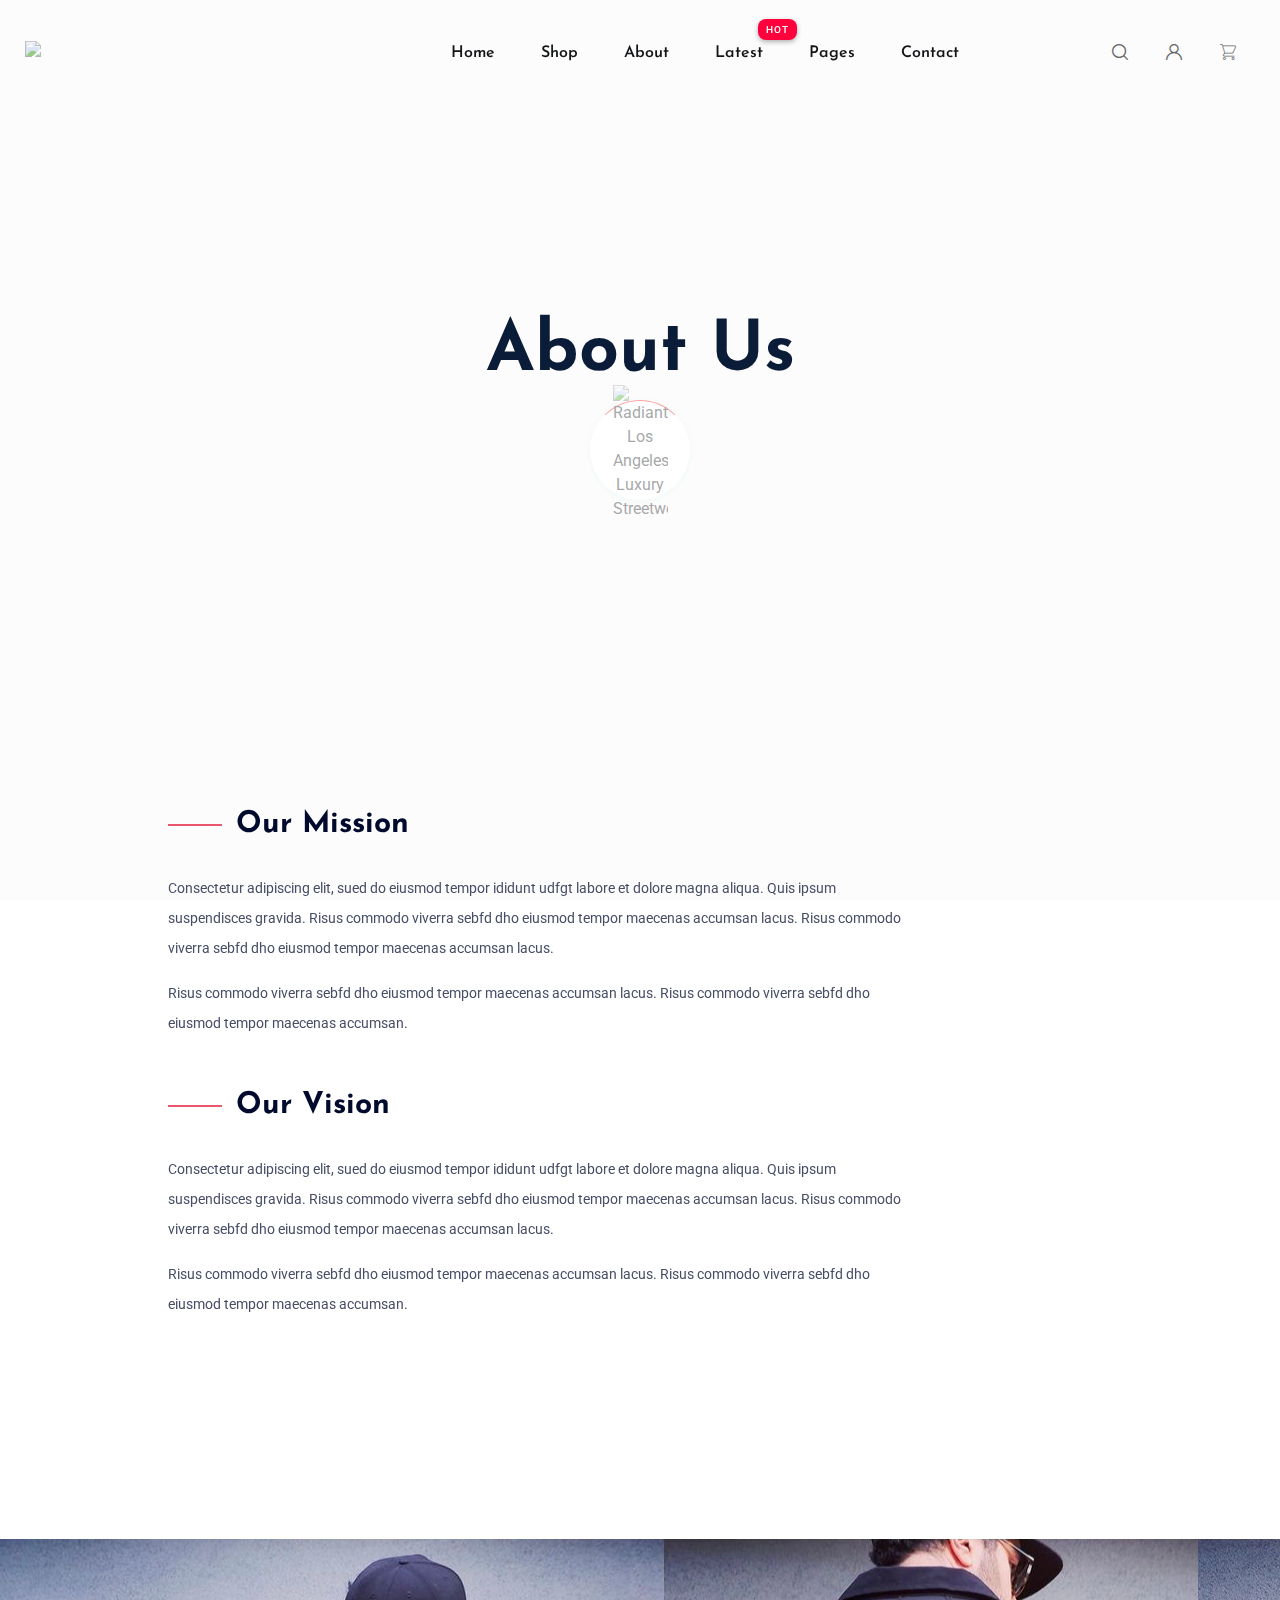
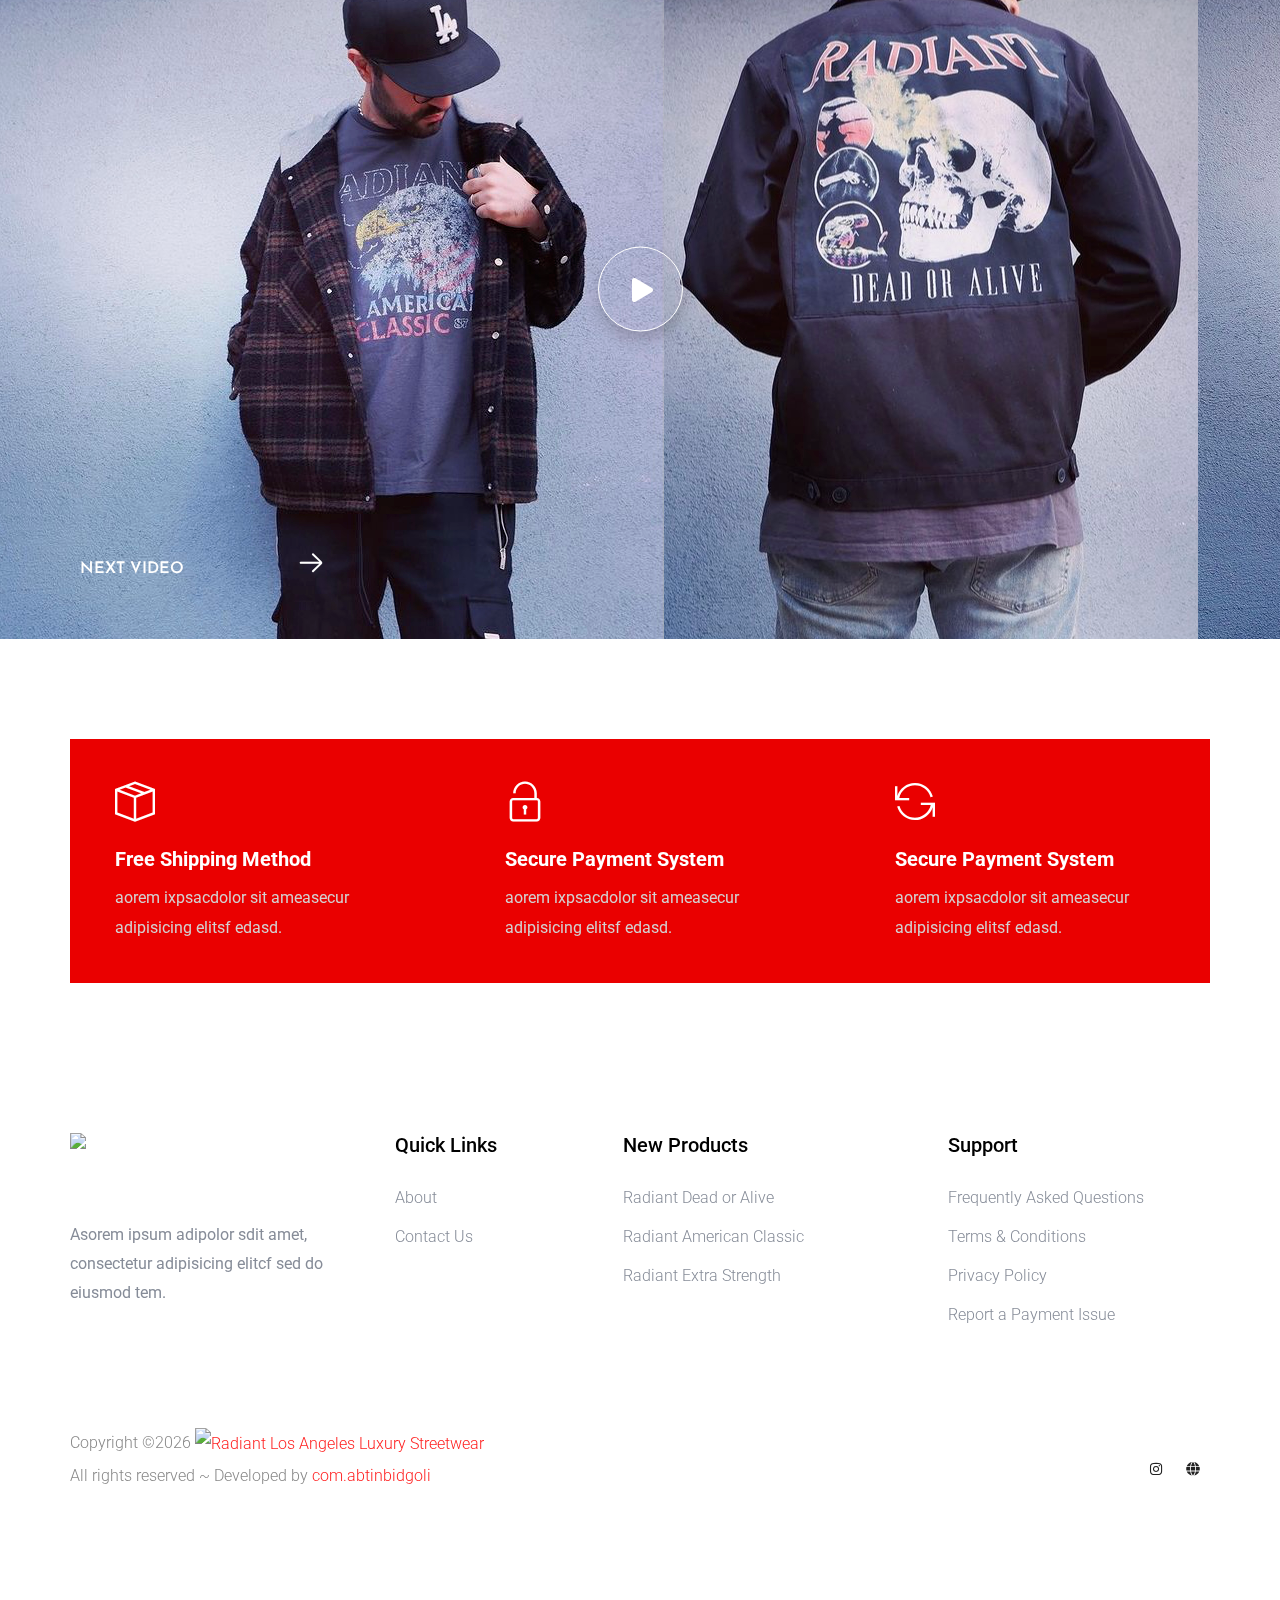
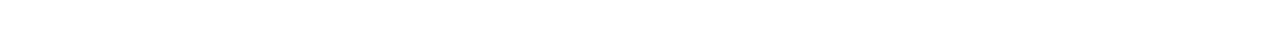
==== about.html @ 421d5d9a "Update about.html" ====
<!doctype html>
<html class="no-js" lang="zxx">
<head>
    <meta charset="utf-8">
    <meta http-equiv="x-ua-compatible" content="ie=edge">
    <title>Radiant LA Luxury Streetwear ~ About</title>
    <meta name="description" content="">
    <meta name="viewport" content="width=device-width, initial-scale=1">
    <link rel="manifest" href="site.webmanifest">
    <link rel="shortcut icon" type="image/x-icon" href="assets/img/gallery/new_product1.png">

    <!-- CSS here -->
        <link rel="stylesheet" href="assets/css/bootstrap.min.css">
        <link rel="stylesheet" href="assets/css/owl.carousel.min.css">
        <link rel="stylesheet" href="assets/css/flaticon.css">
        <link rel="stylesheet" href="assets/css/slicknav.css">
        <link rel="stylesheet" href="assets/css/animate.min.css">
        <link rel="stylesheet" href="assets/css/magnific-popup.css">
        <link rel="stylesheet" href="assets/css/fontawesome-all.min.css">
        <link rel="stylesheet" href="assets/css/themify-icons.css">
        <link rel="stylesheet" href="assets/css/slick.css">
        <link rel="stylesheet" href="assets/css/nice-select.css">
        <link rel="stylesheet" href="assets/css/style.css">
</head>

<body>
    <!--? Preloader Start -->
    <div id="preloader-active">
        <div class="preloader d-flex align-items-center justify-content-center">
            <div class="preloader-inner position-relative">
                <div class="preloader-circle"></div>
                <div class="preloader-img pere-text">
                    <img src="assets/img/logo/logo.png" alt="Radiant Los Angeles Luxury Streetwear">
                </div>
            </div>
        </div>
    </div>
    <!-- Preloader Start -->
    <header>
        <!-- Header Start -->
        <div class="header-area">
            <div class="main-header header-sticky">
                <div class="container-fluid">
                    <div class="menu-wrapper">
                        <!-- Logo -->
                        <div class="logo">
                            <a href="index.html"><img src="assets/img/logo/logo.png" alt="Radiant Los Angeles Luxury Streetwear"></a>
                        </div>
                        <!-- Main-menu -->
                        <div class="main-menu d-none d-lg-block">
                            <nav>                                                
                                <ul id="navigation">  
                                    <li><a href="index.html">Home</a></li>
                                    <li><a href="shop.html">shop</a></li>
                                    <li><a href="about.html">about</a></li>
                                    <li class="hot"><a href="#">Latest</a>
                                        <ul class="submenu">
                                            <li><a href="shop.html"> Product list</a></li>
                                            <li><a href="product_details.html"> Product Details</a></li>
                                        </ul>
                                    </li>
                                    <li><a href="#">Pages</a>
                                        <ul class="submenu">
                                            <li><a href="login.html">Login</a></li>
                                            <li><a href="cart.html">Cart</a></li>
                                            <li><a href="elements.html">Element</a></li>
                                            <li><a href="confirmation.html">Confirmation</a></li>
                                            <li><a href="checkout.html">Product Checkout</a></li>
                                        </ul>
                                    </li>
                                    <li><a href="contact.html">Contact</a></li>
                                </ul>
                            </nav>
                        </div>
                        <!-- Header Right -->
                        <div class="header-right">
                            <ul>
                                <li>
                                    <div class="nav-search search-switch">
                                        <span class="flaticon-search"></span>
                                    </div>
                                </li>
                                <li> <a href="login.html"><span class="flaticon-user"></span></a></li>
                                <li><a href="cart.html"><span class="flaticon-shopping-cart"></span></a> </li>
                            </ul>
                        </div>
                    </div>
                    <!-- Mobile Menu -->
                    <div class="col-12">
                        <div class="mobile_menu d-block d-lg-none"></div>
                    </div>
                </div>
            </div>
        </div>
        <!-- Header End -->
    </header>
    <main>
        <!-- Hero Area Start-->
        <div class="slider-area ">
            <div class="single-slider slider-height2 d-flex align-items-center">
                <div class="container">
                    <div class="row">
                        <div class="col-xl-12">
                            <div class="hero-cap text-center">
                                <h2>About Us</h2>
                            </div>
                        </div>
                    </div>
                </div>
            </div>
        </div>
        <!-- Hero Area End-->
        <!-- About Details Start -->
        <div class="about-details section-padding30">
            <div class="container">
                <div class="row">
                    <div class="offset-xl-1 col-lg-8">
                        <div class="about-details-cap mb-50">
                            <h4>Our Mission</h4>
                            <p>Consectetur adipiscing elit, sued do eiusmod tempor ididunt udfgt labore et dolore magna aliqua. Quis ipsum suspendisces gravida. Risus commodo viverra sebfd dho eiusmod tempor maecenas accumsan lacus. Risus commodo viverra sebfd dho eiusmod tempor maecenas accumsan lacus.
                            </p>
                            <p> Risus commodo viverra sebfd dho eiusmod tempor maecenas accumsan lacus. Risus commodo viverra sebfd dho eiusmod tempor maecenas accumsan.</p>
                        </div>

                        <div class="about-details-cap mb-50">
                            <h4>Our Vision</h4>
                            <p>Consectetur adipiscing elit, sued do eiusmod tempor ididunt udfgt labore et dolore magna aliqua. Quis ipsum suspendisces gravida. Risus commodo viverra sebfd dho eiusmod tempor maecenas accumsan lacus. Risus commodo viverra sebfd dho eiusmod tempor maecenas accumsan lacus.
                            </p>
                            <p> Risus commodo viverra sebfd dho eiusmod tempor maecenas accumsan lacus. Risus commodo viverra sebfd dho eiusmod tempor maecenas accumsan.</p>
                        </div>
                    </div>
                </div>
            </div>
        </div>
        <!-- About Details End -->
        <!--? Video Area Start -->
        <div class="video-area mb-100">
            <div class="container-fluid">
                <div class="row align-items-center">
                    <div class="col-lg-12">
                    <div class="video-wrap">
                        <div class="play-btn "><a class="popup-video" href="#"><i class="fas fa-play"></i></a></div>
                    </div>
                    </div>
                </div>
                <!-- Arrow -->
                <div class="thumb-content-box">
                    <div class="thumb-content">
                        <h3>Next Video</h3>
                        <a href="#"> <i class="flaticon-arrow"></i></a>
                    </div>
                </div>
            </div>
        </div>
        <!-- Video Area End -->
        <!--? Shop Method Start-->
        <div class="shop-method-area">
            <div class="container">
                <div class="method-wrapper">
                    <div class="row d-flex justify-content-between">
                        <div class="col-xl-4 col-lg-4 col-md-6">
                            <div class="single-method mb-40">
                                <i class="ti-package"></i>
                                <h6>Free Shipping Method</h6>
                                <p>aorem ixpsacdolor sit ameasecur adipisicing elitsf edasd.</p>
                            </div>
                        </div>
                        <div class="col-xl-4 col-lg-4 col-md-6">
                            <div class="single-method mb-40">
                                <i class="ti-unlock"></i>
                                <h6>Secure Payment System</h6>
                                <p>aorem ixpsacdolor sit ameasecur adipisicing elitsf edasd.</p>
                            </div>
                        </div> 
                        <div class="col-xl-4 col-lg-4 col-md-6">
                            <div class="single-method mb-40">
                                <i class="ti-reload"></i>
                                <h6>Secure Payment System</h6>
                                <p>aorem ixpsacdolor sit ameasecur adipisicing elitsf edasd.</p>
                            </div>
                        </div>
                    </div>
                </div>
            </div>
        </div>
        <!-- Shop Method End-->
    </main>
    <footer>
        <!-- Footer Start-->
        <div class="footer-area footer-padding">
            <div class="container">
                <div class="row d-flex justify-content-between">
                    <div class="col-xl-3 col-lg-3 col-md-5 col-sm-6">
                        <div class="single-footer-caption mb-50">
                            <div class="single-footer-caption mb-30">
                                <!-- logo -->
                                <div class="footer-logo">
                                    <a href="index.html"><img src="assets/img/logo/logo.png" alt="Radiant Los Angeles Luxury Streetwear"></a>
                                </div>
                                <div class="footer-tittle">
                                    <div class="footer-pera">
                                        <p>Asorem ipsum adipolor sdit amet, consectetur adipisicing elitcf sed do eiusmod tem.</p>
                                </div>
                                </div>
                            </div>
                        </div>
                    </div>
                    <div class="col-xl-2 col-lg-3 col-md-3 col-sm-5">
                        <div class="single-footer-caption mb-50">
                            <div class="footer-tittle">
                                <h4>Quick Links</h4>
                                <ul>
                                    <li><a href="about">About</a></li>
                                    <li><a href="contact.html">  Contact Us</a></li>
                                </ul>
                            </div>
                        </div>
                    </div>
                    <div class="col-xl-3 col-lg-3 col-md-4 col-sm-7">
                        <div class="single-footer-caption mb-50">
                            <div class="footer-tittle">
                                <h4>New Products</h4>
                                <ul>
                                    <li><a href="#">Radiant Dead or Alive</a></li>
                                    <li><a href="#">Radiant American Classic</a></li>
                                    <li><a href="#">Radiant Extra Strength</a></li>
                                </ul>
                            </div>
                        </div>
                    </div>
                    <div class="col-xl-3 col-lg-3 col-md-5 col-sm-7">
                        <div class="single-footer-caption mb-50">
                            <div class="footer-tittle">
                                <h4>Support</h4>
                                <ul>
                                    <li><a href="#">Frequently Asked Questions</a></li>
                                    <li><a href="#">Terms & Conditions</a></li>
                                    <li><a href="#">Privacy Policy</a></li>
                                    <li><a href="#">Report a Payment Issue</a></li>
                                </ul>
                            </div>
                        </div>
                    </div>
                </div>
                <!-- Footer bottom -->
                <div class="row align-items-center">
                    <div class="col-xl-7 col-lg-8 col-md-7">
                        <div class="footer-copy-right">
                            <p>
  Copyright &copy;<script>document.write(new Date().getFullYear());</script> <a href="#" target="_blank"><img src="assets/img/logo/logo.png" alt="Radiant Los Angeles Luxury Streetwear"></a> <br>All rights reserved ~ Developed by <a href="https://abtinbidgoli.github.io/abe/" target="_blank">com.abtinbidgoli</a>
  </p>
                        </div>
                    </div>
                    <div class="col-xl-5 col-lg-4 col-md-5">
                        <div class="footer-copy-right f-right">
                            <!-- social -->
                            <div class="footer-social">
                                <a href="https://www.instagram.com/radiant_clo/"><i class="fab fa-instagram"></i></a>
                                <a href="#"><i class="fas fa-globe"></i></a>
                            </div>
                        </div>
                    </div>
                </div>
            </div>
        </div>
        <!-- Footer End-->

    </footer>
    <!--? Search model Begin -->
    <div class="search-model-box">
        <div class="h-100 d-flex align-items-center justify-content-center">
            <div class="search-close-btn">+</div>
            <form class="search-model-form">
                <input type="text" id="search-input" placeholder="Searching key.....">
            </form>
        </div>
    </div>
    <!-- Search model end -->

    <!-- JS here -->

    <script src="./assets/js/vendor/modernizr-3.5.0.min.js"></script>
    <!-- Jquery, Popper, Bootstrap -->
    <script src="./assets/js/vendor/jquery-1.12.4.min.js"></script>
    <script src="./assets/js/popper.min.js"></script>
    <script src="./assets/js/bootstrap.min.js"></script>
    <!-- Jquery Mobile Menu -->
    <script src="./assets/js/jquery.slicknav.min.js"></script>

    <!-- Jquery Slick , Owl-Carousel Plugins -->
    <script src="./assets/js/owl.carousel.min.js"></script>
    <script src="./assets/js/slick.min.js"></script>

    <!-- One Page, Animated-HeadLin -->
    <script src="./assets/js/wow.min.js"></script>
    <script src="./assets/js/animated.headline.js"></script>
    <script src="./assets/js/jquery.magnific-popup.js"></script>

    <!-- Scrollup, nice-select, sticky -->
    <script src="./assets/js/jquery.scrollUp.min.js"></script>
    <script src="./assets/js/jquery.nice-select.min.js"></script>
    <script src="./assets/js/jquery.sticky.js"></script>
    
    <!-- contact js -->
    <script src="./assets/js/contact.js"></script>
    <script src="./assets/js/jquery.form.js"></script>
    <script src="./assets/js/jquery.validate.min.js"></script>
    <script src="./assets/js/mail-script.js"></script>
    <script src="./assets/js/jquery.ajaxchimp.min.js"></script>
    
    <!-- Jquery Plugins, main Jquery -->	
    <script src="./assets/js/plugins.js"></script>
    <script src="./assets/js/main.js"></script>

</body>
</html>
---- assets/css/flaticon.css ----
/*
  	Flaticon icon font: Flaticon
  	Creation date: 19/04/2020 06:48
  	*/

@font-face {
  font-family: "Flaticon";
  src: url("../fonts/Flaticon.eot");
  src: url("../fonts/Flaticon.eot?#iefix") format("embedded-opentype"),
       url("../fonts/Flaticon.woff2") format("woff2"),
       url("../fonts/Flaticon.woff") format("woff"),
       url("../fonts/Flaticon.ttf") format("truetype"),
       url("../fonts/Flaticon.svg#Flaticon") format("svg");
  font-weight: normal;
  font-style: normal;
}

@media screen and (-webkit-min-device-pixel-ratio:0) {
  @font-face {
    font-family: "Flaticon";
    src: url("../fonts/Flaticon.svg#Flaticon") format("svg");
  }
}

[class^="flaticon-"]:before, [class*=" flaticon-"]:before,
[class^="flaticon-"]:after, [class*=" flaticon-"]:after {   
  font-family: Flaticon;
font-style: normal;
}

.flaticon-search:before { content: "\f100"; }
.flaticon-shopping-cart:before { content: "\f101"; }
.flaticon-user:before { content: "\f102"; }
.flaticon-heart:before { content: "\f103"; }
.flaticon-arrow:before { content: "\f104"; }
---- assets/css/themify-icons.css ----
@font-face {
	font-family: 'themify';
	src:url('../fonts/themify.eot?-fvbane');


	src:url('../fonts/themify.eot?#iefix-fvbane') format('embedded-opentype'),
		url('../fonts/themify.woff?-fvbane') format('woff'),
		url('../fonts/themify.ttf?-fvbane') format('truetype'),
		url('../fonts/themify.svg?-fvbane#themify') format('svg');
	font-weight: normal;
	font-style: normal;
}

[class^="ti-"], [class*=" ti-"] {
	font-family: 'themify';
	speak: none;
	font-style: normal;
	font-weight: normal;
	font-variant: normal;
	text-transform: none;
	line-height: 1;

	/* Better Font Rendering =========== */
	-webkit-font-smoothing: antialiased;
	-moz-osx-font-smoothing: grayscale;
}

.ti-wand:before {
	content: "\e600";
}
.ti-volume:before {
	content: "\e601";
}
.ti-user:before {
	content: "\e602";
}
.ti-unlock:before {
	content: "\e603";
}
.ti-unlink:before {
	content: "\e604";
}
.ti-trash:before {
	content: "\e605";
}
.ti-thought:before {
	content: "\e606";
}
.ti-target:before {
	content: "\e607";
}
.ti-tag:before {
	content: "\e608";
}
.ti-tablet:before {
	content: "\e609";
}
.ti-star:before {
	content: "\e60a";
}
.ti-spray:before {
	content: "\e60b";
}
.ti-signal:before {
	content: "\e60c";
}
.ti-shopping-cart:before {
	content: "\e60d";
}
.ti-shopping-cart-full:before {
	content: "\e60e";
}
.ti-settings:before {
	content: "\e60f";
}
.ti-search:before {
	content: "\e610";
}
.ti-zoom-in:before {
	content: "\e611";
}
.ti-zoom-out:before {
	content: "\e612";
}
.ti-cut:before {
	content: "\e613";
}
.ti-ruler:before {
	content: "\e614";
}
.ti-ruler-pencil:before {
	content: "\e615";
}
.ti-ruler-alt:before {
	content: "\e616";
}
.ti-bookmark:before {
	content: "\e617";
}
.ti-bookmark-alt:before {
	content: "\e618";
}
.ti-reload:before {
	content: "\e619";
}
.ti-plus:before {
	content: "\e61a";
}
.ti-pin:before {
	content: "\e61b";
}
.ti-pencil:before {
	content: "\e61c";
}
.ti-pencil-alt:before {
	content: "\e61d";
}
.ti-paint-roller:before {
	content: "\e61e";
}
.ti-paint-bucket:before {
	content: "\e61f";
}
.ti-na:before {
	content: "\e620";
}
.ti-mobile:before {
	content: "\e621";
}
.ti-minus:before {
	content: "\e622";
}
.ti-medall:before {
	content: "\e623";
}
.ti-medall-alt:before {
	content: "\e624";
}
.ti-marker:before {
	content: "\e625";
}
.ti-marker-alt:before {
	content: "\e626";
}
.ti-arrow-up:before {
	content: "\e627";
}
.ti-arrow-right:before {
	content: "\e628";
}
.ti-arrow-left:before {
	content: "\e629";
}
.ti-arrow-down:before {
	content: "\e62a";
}
.ti-lock:before {
	content: "\e62b";
}
.ti-location-arrow:before {
	content: "\e62c";
}
.ti-link:before {
	content: "\e62d";
}
.ti-layout:before {
	content: "\e62e";
}
.ti-layers:before {
	content: "\e62f";
}
.ti-layers-alt:before {
	content: "\e630";
}
.ti-key:before {
	content: "\e631";
}
.ti-import:before {
	content: "\e632";
}
.ti-image:before {
	content: "\e633";
}
.ti-heart:before {
	content: "\e634";
}
.ti-heart-broken:before {
	content: "\e635";
}
.ti-hand-stop:before {
	content: "\e636";
}
.ti-hand-open:before {
	content: "\e637";
}
.ti-hand-drag:before {
	content: "\e638";
}
.ti-folder:before {
	content: "\e639";
}
.ti-flag:before {
	content: "\e63a";
}
.ti-flag-alt:before {
	content: "\e63b";
}
.ti-flag-alt-2:before {
	content: "\e63c";
}
.ti-eye:before {
	content: "\e63d";
}
.ti-export:before {
	content: "\e63e";
}
.ti-exchange-vertical:before {
	content: "\e63f";
}
.ti-desktop:before {
	content: "\e640";
}
.ti-cup:before {
	content: "\e641";
}
.ti-crown:before {
	content: "\e642";
}
.ti-comments:before {
	content: "\e643";
}
.ti-comment:before {
	content: "\e644";
}
.ti-comment-alt:before {
	content: "\e645";
}
.ti-close:before {
	content: "\e646";
}
.ti-clip:before {
	content: "\e647";
}
.ti-angle-up:before {
	content: "\e648";
}
.ti-angle-right:before {
	content: "\e649";
}
.ti-angle-left:before {
	content: "\e64a";
}
.ti-angle-down:before {
	content: "\e64b";
}
.ti-check:before {
	content: "\e64c";
}
.ti-check-box:before {
	content: "\e64d";
}
.ti-camera:before {
	content: "\e64e";
}
.ti-announcement:before {
	content: "\e64f";
}
.ti-brush:before {
	content: "\e650";
}
.ti-briefcase:before {
	content: "\e651";
}
.ti-bolt:before {
	content: "\e652";
}
.ti-bolt-alt:before {
	content: "\e653";
}
.ti-blackboard:before {
	content: "\e654";
}
.ti-bag:before {
	content: "\e655";
}
.ti-move:before {
	content: "\e656";
}
.ti-arrows-vertical:before {
	content: "\e657";
}
.ti-arrows-horizontal:before {
	content: "\e658";
}
.ti-fullscreen:before {
	content: "\e659";
}
.ti-arrow-top-right:before {
	content: "\e65a";
}
.ti-arrow-top-left:before {
	content: "\e65b";
}
.ti-arrow-circle-up:before {
	content: "\e65c";
}
.ti-arrow-circle-right:before {
	content: "\e65d";
}
.ti-arrow-circle-left:before {
	content: "\e65e";
}
.ti-arrow-circle-down:before {
	content: "\e65f";
}
.ti-angle-double-up:before {
	content: "\e660";
}
.ti-angle-double-right:before {
	content: "\e661";
}
.ti-angle-double-left:before {
	content: "\e662";
}
.ti-angle-double-down:before {
	content: "\e663";
}
.ti-zip:before {
	content: "\e664";
}
.ti-world:before {
	content: "\e665";
}
.ti-wheelchair:before {
	content: "\e666";
}
.ti-view-list:before {
	content: "\e667";
}
.ti-view-list-alt:before {
	content: "\e668";
}
.ti-view-grid:before {
	content: "\e669";
}
.ti-uppercase:before {
	content: "\e66a";
}
.ti-upload:before {
	content: "\e66b";
}
.ti-underline:before {
	content: "\e66c";
}
.ti-truck:before {
	content: "\e66d";
}
.ti-timer:before {
	content: "\e66e";
}
.ti-ticket:before {
	content: "\e66f";
}
.ti-thumb-up:before {
	content: "\e670";
}
.ti-thumb-down:before {
	content: "\e671";
}
.ti-text:before {
	content: "\e672";
}
.ti-stats-up:before {
	content: "\e673";
}
.ti-stats-down:before {
	content: "\e674";
}
.ti-split-v:before {
	content: "\e675";
}
.ti-split-h:before {
	content: "\e676";
}
.ti-smallcap:before {
	content: "\e677";
}
.ti-shine:before {
	content: "\e678";
}
.ti-shift-right:before {
	content: "\e679";
}
.ti-shift-left:before {
	content: "\e67a";
}
.ti-shield:before {
	content: "\e67b";
}
.ti-notepad:before {
	content: "\e67c";
}
.ti-server:before {
	content: "\e67d";
}
.ti-quote-right:before {
	content: "\e67e";
}
.ti-quote-left:before {
	content: "\e67f";
}
.ti-pulse:before {
	content: "\e680";
}
.ti-printer:before {
	content: "\e681";
}
.ti-power-off:before {
	content: "\e682";
}
.ti-plug:before {
	content: "\e683";
}
.ti-pie-chart:before {
	content: "\e684";
}
.ti-paragraph:before {
	content: "\e685";
}
.ti-panel:before {
	content: "\e686";
}
.ti-package:before {
	content: "\e687";
}
.ti-music:before {
	content: "\e688";
}
.ti-music-alt:before {
	content: "\e689";
}
.ti-mouse:before {
	content: "\e68a";
}
.ti-mouse-alt:before {
	content: "\e68b";
}
.ti-money:before {
	content: "\e68c";
}
.ti-microphone:before {
	content: "\e68d";
}
.ti-menu:before {
	content: "\e68e";
}
.ti-menu-alt:before {
	content: "\e68f";
}
.ti-map:before {
	content: "\e690";
}
.ti-map-alt:before {
	content: "\e691";
}
.ti-loop:before {
	content: "\e692";
}
.ti-location-pin:before {
	content: "\e693";
}
.ti-list:before {
	content: "\e694";
}
.ti-light-bulb:before {
	content: "\e695";
}
.ti-Italic:before {
	content: "\e696";
}
.ti-info:before {
	content: "\e697";
}
.ti-infinite:before {
	content: "\e698";
}
.ti-id-badge:before {
	content: "\e699";
}
.ti-hummer:before {
	content: "\e69a";
}
.ti-home:before {
	content: "\e69b";
}
.ti-help:before {
	content: "\e69c";
}
.ti-headphone:before {
	content: "\e69d";
}
.ti-harddrives:before {
	content: "\e69e";
}
.ti-harddrive:before {
	content: "\e69f";
}
.ti-gift:before {
	content: "\e6a0";
}
.ti-game:before {
	content: "\e6a1";
}
.ti-filter:before {
	content: "\e6a2";
}
.ti-files:before {
	content: "\e6a3";
}
.ti-file:before {
	content: "\e6a4";
}
.ti-eraser:before {
	content: "\e6a5";
}
.ti-envelope:before {
	content: "\e6a6";
}
.ti-download:before {
	content: "\e6a7";
}
.ti-direction:before {
	content: "\e6a8";
}
.ti-direction-alt:before {
	content: "\e6a9";
}
.ti-dashboard:before {
	content: "\e6aa";
}
.ti-control-stop:before {
	content: "\e6ab";
}
.ti-control-shuffle:before {
	content: "\e6ac";
}
.ti-control-play:before {
	content: "\e6ad";
}
.ti-control-pause:before {
	content: "\e6ae";
}
.ti-control-forward:before {
	content: "\e6af";
}
.ti-control-backward:before {
	content: "\e6b0";
}
.ti-cloud:before {
	content: "\e6b1";
}
.ti-cloud-up:before {
	content: "\e6b2";
}
.ti-cloud-down:before {
	content: "\e6b3";
}
.ti-clipboard:before {
	content: "\e6b4";
}
.ti-car:before {
	content: "\e6b5";
}
.ti-calendar:before {
	content: "\e6b6";
}
.ti-book:before {
	content: "\e6b7";
}
.ti-bell:before {
	content: "\e6b8";
}
.ti-basketball:before {
	content: "\e6b9";
}
.ti-bar-chart:before {
	content: "\e6ba";
}
.ti-bar-chart-alt:before {
	content: "\e6bb";
}
.ti-back-right:before {
	content: "\e6bc";
}
.ti-back-left:before {
	content: "\e6bd";
}
.ti-arrows-corner:before {
	content: "\e6be";
}
.ti-archive:before {
	content: "\e6bf";
}
.ti-anchor:before {
	content: "\e6c0";
}
.ti-align-right:before {
	content: "\e6c1";
}
.ti-align-left:before {
	content: "\e6c2";
}
.ti-align-justify:before {
	content: "\e6c3";
}
.ti-align-center:before {
	content: "\e6c4";
}
.ti-alert:before {
	content: "\e6c5";
}
.ti-alarm-clock:before {
	content: "\e6c6";
}
.ti-agenda:before {
	content: "\e6c7";
}
.ti-write:before {
	content: "\e6c8";
}
.ti-window:before {
	content: "\e6c9";
}
.ti-widgetized:before {
	content: "\e6ca";
}
.ti-widget:before {
	content: "\e6cb";
}
.ti-widget-alt:before {
	content: "\e6cc";
}
.ti-wallet:before {
	content: "\e6cd";
}
.ti-video-clapper:before {
	content: "\e6ce";
}
.ti-video-camera:before {
	content: "\e6cf";
}
.ti-vector:before {
	content: "\e6d0";
}
.ti-themify-logo:before {
	content: "\e6d1";
}
.ti-themify-favicon:before {
	content: "\e6d2";
}
.ti-themify-favicon-alt:before {
	content: "\e6d3";
}
.ti-support:before {
	content: "\e6d4";
}
.ti-stamp:before {
	content: "\e6d5";
}
.ti-split-v-alt:before {
	content: "\e6d6";
}
.ti-slice:before {
	content: "\e6d7";
}
.ti-shortcode:before {
	content: "\e6d8";
}
.ti-shift-right-alt:before {
	content: "\e6d9";
}
.ti-shift-left-alt:before {
	content: "\e6da";
}
.ti-ruler-alt-2:before {
	content: "\e6db";
}
.ti-receipt:before {
	content: "\e6dc";
}
.ti-pin2:before {
	content: "\e6dd";
}
.ti-pin-alt:before {
	content: "\e6de";
}
.ti-pencil-alt2:before {
	content: "\e6df";
}
.ti-palette:before {
	content: "\e6e0";
}
.ti-more:before {
	content: "\e6e1";
}
.ti-more-alt:before {
	content: "\e6e2";
}
.ti-microphone-alt:before {
	content: "\e6e3";
}
.ti-magnet:before {
	content: "\e6e4";
}
.ti-line-double:before {
	content: "\e6e5";
}
.ti-line-dotted:before {
	content: "\e6e6";
}
.ti-line-dashed:before {
	content: "\e6e7";
}
.ti-layout-width-full:before {
	content: "\e6e8";
}
.ti-layout-width-default:before {
	content: "\e6e9";
}
.ti-layout-width-default-alt:before {
	content: "\e6ea";
}
.ti-layout-tab:before {
	content: "\e6eb";
}
.ti-layout-tab-window:before {
	content: "\e6ec";
}
.ti-layout-tab-v:before {
	content: "\e6ed";
}
.ti-layout-tab-min:before {
	content: "\e6ee";
}
.ti-layout-slider:before {
	content: "\e6ef";
}
.ti-layout-slider-alt:before {
	content: "\e6f0";
}
.ti-layout-sidebar-right:before {
	content: "\e6f1";
}
.ti-layout-sidebar-none:before {
	content: "\e6f2";
}
.ti-layout-sidebar-left:before {
	content: "\e6f3";
}
.ti-layout-placeholder:before {
	content: "\e6f4";
}
.ti-layout-menu:before {
	content: "\e6f5";
}
.ti-layout-menu-v:before {
	content: "\e6f6";
}
.ti-layout-menu-separated:before {
	content: "\e6f7";
}
.ti-layout-menu-full:before {
	content: "\e6f8";
}
.ti-layout-media-right-alt:before {
	content: "\e6f9";
}
.ti-layout-media-right:before {
	content: "\e6fa";
}
.ti-layout-media-overlay:before {
	content: "\e6fb";
}
.ti-layout-media-overlay-alt:before {
	content: "\e6fc";
}
.ti-layout-media-overlay-alt-2:before {
	content: "\e6fd";
}
.ti-layout-media-left-alt:before {
	content: "\e6fe";
}
.ti-layout-media-left:before {
	content: "\e6ff";
}
.ti-layout-media-center-alt:before {
	content: "\e700";
}
.ti-layout-media-center:before {
	content: "\e701";
}
.ti-layout-list-thumb:before {
	content: "\e702";
}
.ti-layout-list-thumb-alt:before {
	content: "\e703";
}
.ti-layout-list-post:before {
	content: "\e704";
}
.ti-layout-list-large-image:before {
	content: "\e705";
}
.ti-layout-line-solid:before {
	content: "\e706";
}
.ti-layout-grid4:before {
	content: "\e707";
}
.ti-layout-grid3:before {
	content: "\e708";
}
.ti-layout-grid2:before {
	content: "\e709";
}
.ti-layout-grid2-thumb:before {
	content: "\e70a";
}
.ti-layout-cta-right:before {
	content: "\e70b";
}
.ti-layout-cta-left:before {
	content: "\e70c";
}
.ti-layout-cta-center:before {
	content: "\e70d";
}
.ti-layout-cta-btn-right:before {
	content: "\e70e";
}
.ti-layout-cta-btn-left:before {
	content: "\e70f";
}
.ti-layout-column4:before {
	content: "\e710";
}
.ti-layout-column3:before {
	content: "\e711";
}
.ti-layout-column2:before {
	content: "\e712";
}
.ti-layout-accordion-separated:before {
	content: "\e713";
}
.ti-layout-accordion-merged:before {
	content: "\e714";
}
.ti-layout-accordion-list:before {
	content: "\e715";
}
.ti-ink-pen:before {
	content: "\e716";
}
.ti-info-alt:before {
	content: "\e717";
}
.ti-help-alt:before {
	content: "\e718";
}
.ti-headphone-alt:before {
	content: "\e719";
}
.ti-hand-point-up:before {
	content: "\e71a";
}
.ti-hand-point-right:before {
	content: "\e71b";
}
.ti-hand-point-left:before {
	content: "\e71c";
}
.ti-hand-point-down:before {
	content: "\e71d";
}
.ti-gallery:before {
	content: "\e71e";
}
.ti-face-smile:before {
	content: "\e71f";
}
.ti-face-sad:before {
	content: "\e720";
}
.ti-credit-card:before {
	content: "\e721";
}
.ti-control-skip-forward:before {
	content: "\e722";
}
.ti-control-skip-backward:before {
	content: "\e723";
}
.ti-control-record:before {
	content: "\e724";
}
.ti-control-eject:before {
	content: "\e725";
}
.ti-comments-smiley:before {
	content: "\e726";
}
.ti-brush-alt:before {
	content: "\e727";
}
.ti-youtube:before {
	content: "\e728";
}
.ti-vimeo:before {
	content: "\e729";
}
.ti-twitter:before {
	content: "\e72a";
}
.ti-time:before {
	content: "\e72b";
}
.ti-tumblr:before {
	content: "\e72c";
}
.ti-skype:before {
	content: "\e72d";
}
.ti-share:before {
	content: "\e72e";
}
.ti-share-alt:before {
	content: "\e72f";
}
.ti-rocket:before {
	content: "\e730";
}
.ti-pinterest:before {
	content: "\e731";
}
.ti-new-window:before {
	content: "\e732";
}
.ti-microsoft:before {
	content: "\e733";
}
.ti-list-ol:before {
	content: "\e734";
}
.ti-linkedin:before {
	content: "\e735";
}
.ti-layout-sidebar-2:before {
	content: "\e736";
}
.ti-layout-grid4-alt:before {
	content: "\e737";
}
.ti-layout-grid3-alt:before {
	content: "\e738";
}
.ti-layout-grid2-alt:before {
	content: "\e739";
}
.ti-layout-column4-alt:before {
	content: "\e73a";
}
.ti-layout-column3-alt:before {
	content: "\e73b";
}
.ti-layout-column2-alt:before {
	content: "\e73c";
}
.ti-instagram:before {
	content: "\e73d";
}
.ti-google:before {
	content: "\e73e";
}
.ti-github:before {
	content: "\e73f";
}
.ti-flickr:before {
	content: "\e740";
}
.ti-facebook:before {
	content: "\e741";
}
.ti-dropbox:before {
	content: "\e742";
}
.ti-dribbble:before {
	content: "\e743";
}
.ti-apple:before {
	content: "\e744";
}
.ti-android:before {
	content: "\e745";
}
.ti-save:before {
	content: "\e746";
}
.ti-save-alt:before {
	content: "\e747";
}
.ti-yahoo:before {
	content: "\e748";
}
.ti-wordpress:before {
	content: "\e749";
}
.ti-vimeo-alt:before {
	content: "\e74a";
}
.ti-twitter-alt:before {
	content: "\e74b";
}
.ti-tumblr-alt:before {
	content: "\e74c";
}
.ti-trello:before {
	content: "\e74d";
}
.ti-stack-overflow:before {
	content: "\e74e";
}
.ti-soundcloud:before {
	content: "\e74f";
}
.ti-sharethis:before {
	content: "\e750";
}
.ti-sharethis-alt:before {
	content: "\e751";
}
.ti-reddit:before {
	content: "\e752";
}
.ti-pinterest-alt:before {
	content: "\e753";
}
.ti-microsoft-alt:before {
	content: "\e754";
}
.ti-linux:before {
	content: "\e755";
}
.ti-jsfiddle:before {
	content: "\e756";
}
.ti-joomla:before {
	content: "\e757";
}
.ti-html5:before {
	content: "\e758";
}
.ti-flickr-alt:before {
	content: "\e759";
}
.ti-email:before {
	content: "\e75a";
}
.ti-drupal:before {
	content: "\e75b";
}
.ti-dropbox-alt:before {
	content: "\e75c";
}
.ti-css3:before {
	content: "\e75d";
}
.ti-rss:before {
	content: "\e75e";
}
.ti-rss-alt:before {
	content: "\e75f";
}
---- assets/css/nice-select.css ----
.nice-select {
  -webkit-tap-highlight-color: transparent;
  background-color: #fff;
  border-radius: 5px;
  border: solid 1px #e8e8e8;
  box-sizing: border-box;
  clear: both;
  cursor: pointer;
  display: block;
  float: left;
  font-family: inherit;
  font-size: 14px;
  font-weight: normal;
  height: 42px;
  line-height: 40px;
  outline: none;
  padding-left: 18px;
  padding-right: 30px;
  position: relative;
  text-align: left !important;
  -webkit-transition: all 0.2s ease-in-out;
  transition: all 0.2s ease-in-out;
  -webkit-user-select: none;
     -moz-user-select: none;
      -ms-user-select: none;
          user-select: none;
  white-space: nowrap;
  width: auto; }
  .nice-select:hover {
    border-color: #dbdbdb; }
  .nice-select:active, .nice-select.open, .nice-select:focus {
    border-color: #999; }
  .nice-select:after {
    border-bottom: 2px solid #999;
    border-right: 2px solid #999;
    content: '';
    display: block;
    height: 5px;
    margin-top: -4px;
    pointer-events: none;
    position: absolute;
    right: 12px;
    top: 50%;
    -webkit-transform-origin: 66% 66%;
        -ms-transform-origin: 66% 66%;
            transform-origin: 66% 66%;
    -webkit-transform: rotate(45deg);
        -ms-transform: rotate(45deg);
            transform: rotate(45deg);
    -webkit-transition: all 0.15s ease-in-out;
    transition: all 0.15s ease-in-out;
    width: 5px; }
  .nice-select.open:after {
    -webkit-transform: rotate(-135deg);
        -ms-transform: rotate(-135deg);
            transform: rotate(-135deg); }
  .nice-select.open .list {
    opacity: 1;
    pointer-events: auto;
    -webkit-transform: scale(1) translateY(0);
        -ms-transform: scale(1) translateY(0);
            transform: scale(1) translateY(0); }
  .nice-select.disabled {
    border-color: #ededed;
    color: #999;
    pointer-events: none; }
    .nice-select.disabled:after {
      border-color: #cccccc; }
  .nice-select.wide {
    width: 100%; }
    .nice-select.wide .list {
      left: 0 !important;
      right: 0 !important; }
  .nice-select.right {
    float: right; }
    .nice-select.right .list {
      left: auto;
      right: 0; }
  .nice-select.small {
    font-size: 12px;
    height: 36px;
    line-height: 34px; }
    .nice-select.small:after {
      height: 4px;
      width: 4px; }
    .nice-select.small .option {
      line-height: 34px;
      min-height: 34px; }
  .nice-select .list {
    background-color: #fff;
    border-radius: 5px;
    box-shadow: 0 0 0 1px rgba(68, 68, 68, 0.11);
    box-sizing: border-box;
    margin-top: 4px;
    opacity: 0;
    overflow: hidden;
    padding: 0;
    pointer-events: none;
    position: absolute;
    top: 100%;
    left: 0;
    -webkit-transform-origin: 50% 0;
        -ms-transform-origin: 50% 0;
            transform-origin: 50% 0;
    -webkit-transform: scale(0.75) translateY(-21px);
        -ms-transform: scale(0.75) translateY(-21px);
            transform: scale(0.75) translateY(-21px);
    -webkit-transition: all 0.2s cubic-bezier(0.5, 0, 0, 1.25), opacity 0.15s ease-out;
    transition: all 0.2s cubic-bezier(0.5, 0, 0, 1.25), opacity 0.15s ease-out;
    z-index: 9; }
    .nice-select .list:hover .option:not(:hover) {
      background-color: transparent !important; }
  .nice-select .option {
    cursor: pointer;
    font-weight: 400;
    line-height: 40px;
    list-style: none;
    min-height: 40px;
    outline: none;
    padding-left: 18px;
    padding-right: 29px;
    text-align: left;
    -webkit-transition: all 0.2s;
    transition: all 0.2s; }
    .nice-select .option:hover, .nice-select .option.focus, .nice-select .option.selected.focus {
      background-color: #f6f6f6; }
    .nice-select .option.selected {
      font-weight: bold; }
    .nice-select .option.disabled {
      background-color: transparent;
      color: #999;
      cursor: default; }

.no-csspointerevents .nice-select .list {
  display: none; }

.no-csspointerevents .nice-select.open .list {
  display: block; }
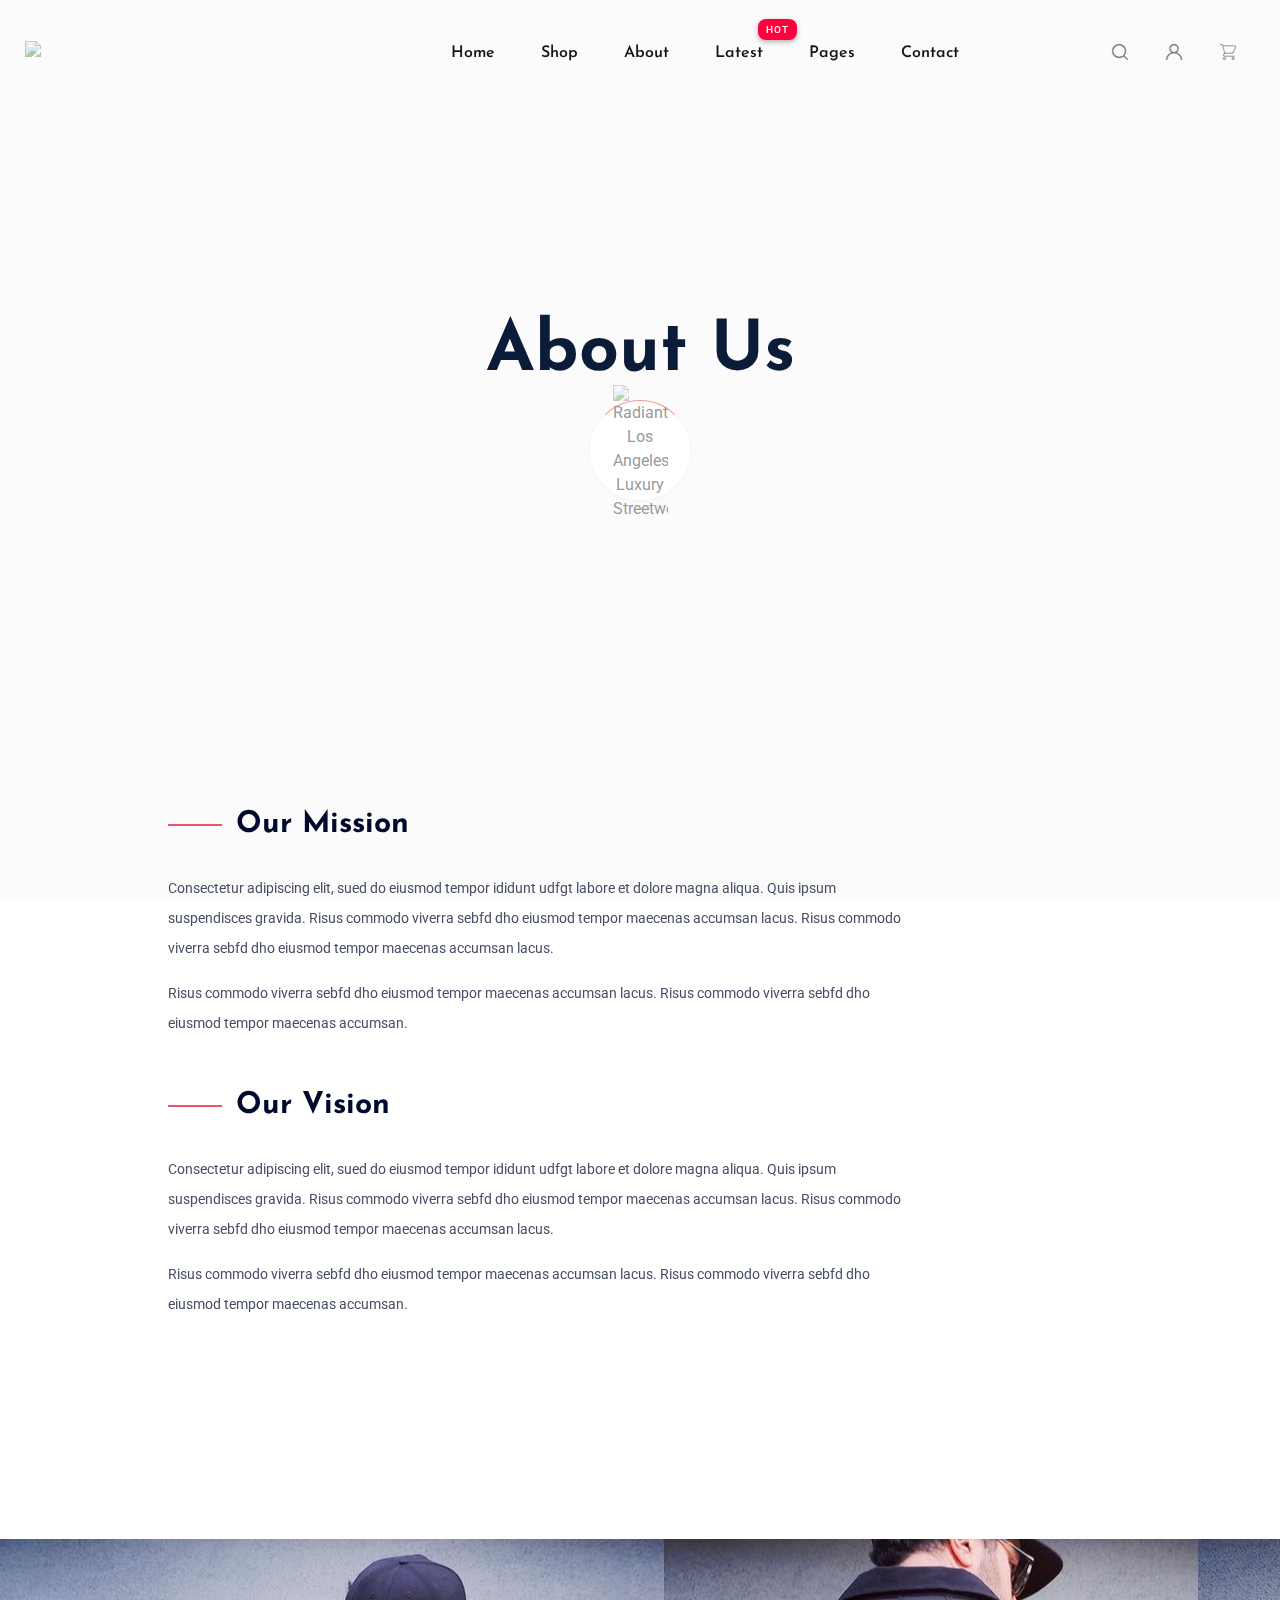
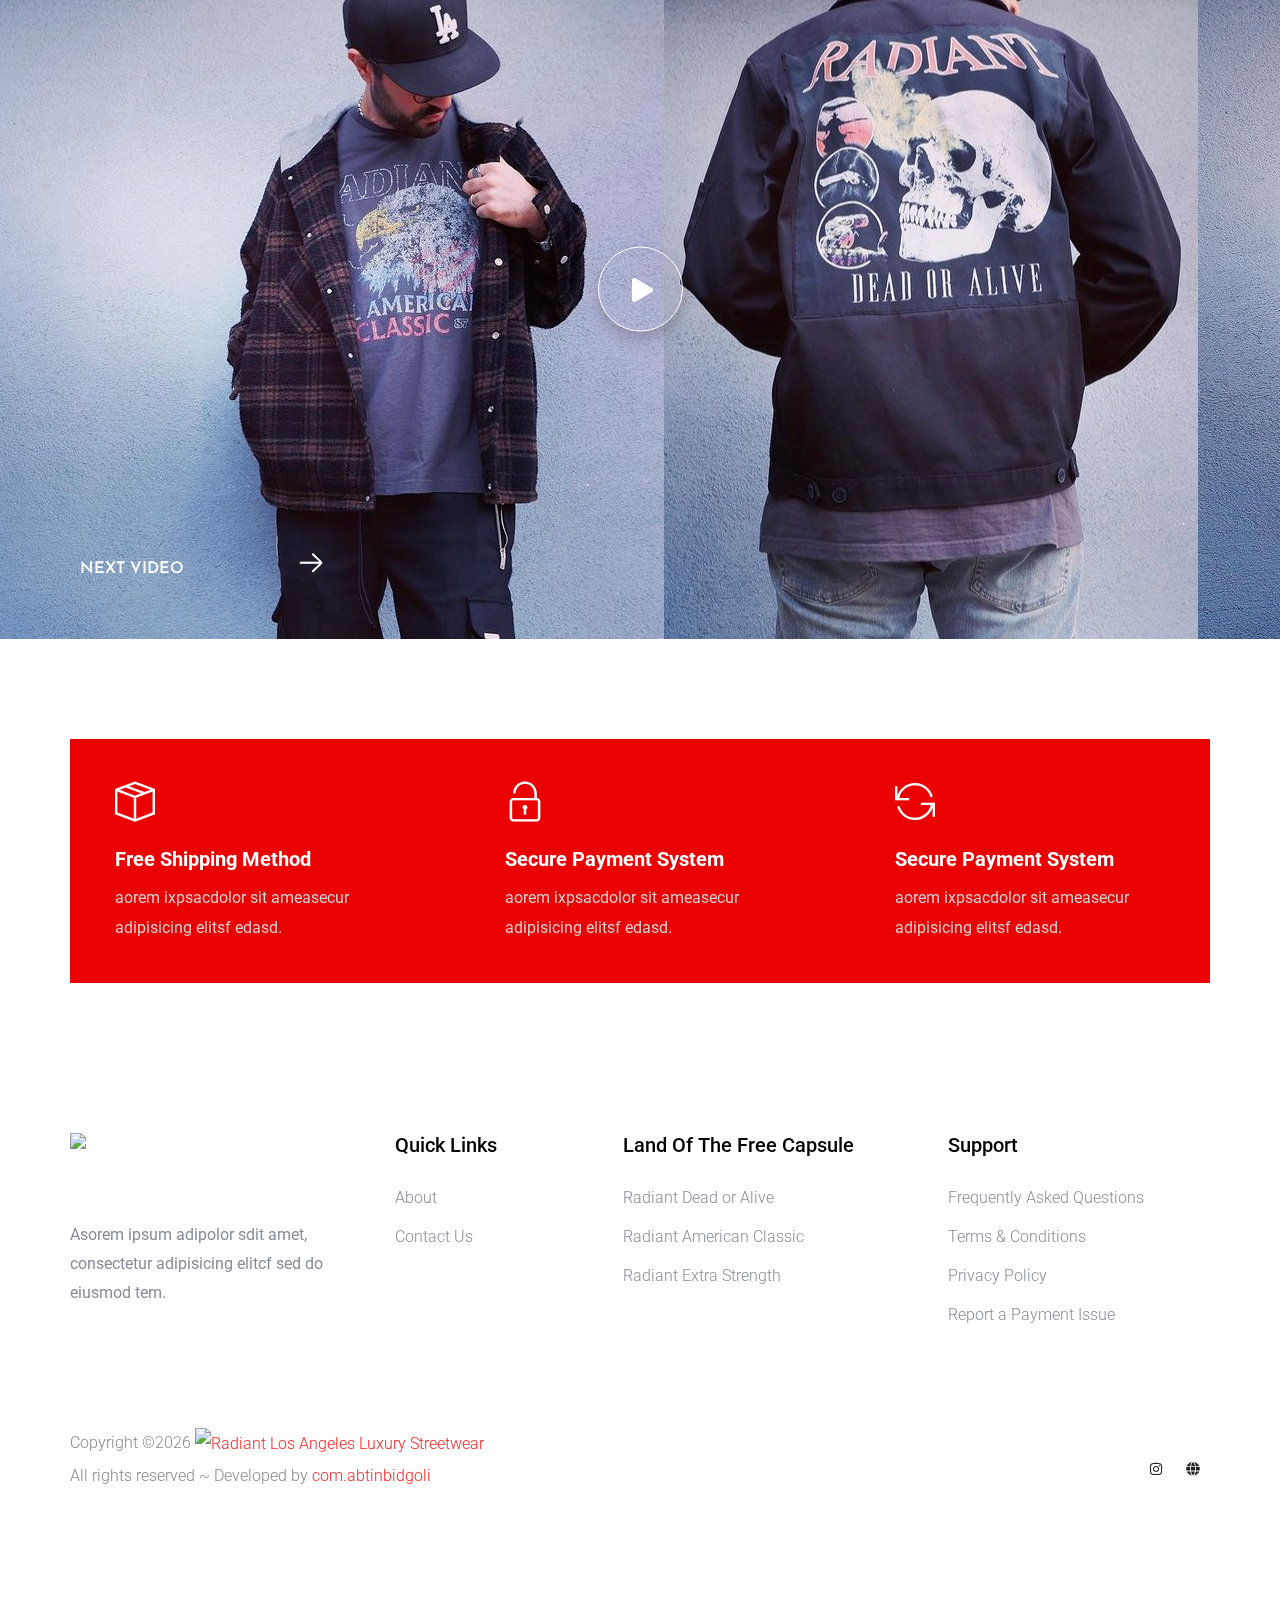
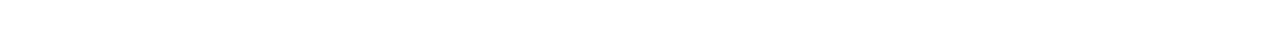
==== commit cff0c9c3: "Update about.html" ====
--- a/about.html
+++ b/about.html
@@ -1,5 +1,5 @@
 <!doctype html>
-<html class="no-js" lang="zxx">
+<html class="no-js" lang="en">
 <head>
     <meta charset="utf-8">
     <meta http-equiv="x-ua-compatible" content="ie=edge">
@@ -219,7 +219,7 @@
                     <div class="col-xl-3 col-lg-3 col-md-4 col-sm-7">
                         <div class="single-footer-caption mb-50">
                             <div class="footer-tittle">
-                                <h4>New Products</h4>
+                                <h4>Land of the Free Capsule</h4>
                                 <ul>
                                     <li><a href="#">Radiant Dead or Alive</a></li>
                                     <li><a href="#">Radiant American Classic</a></li>
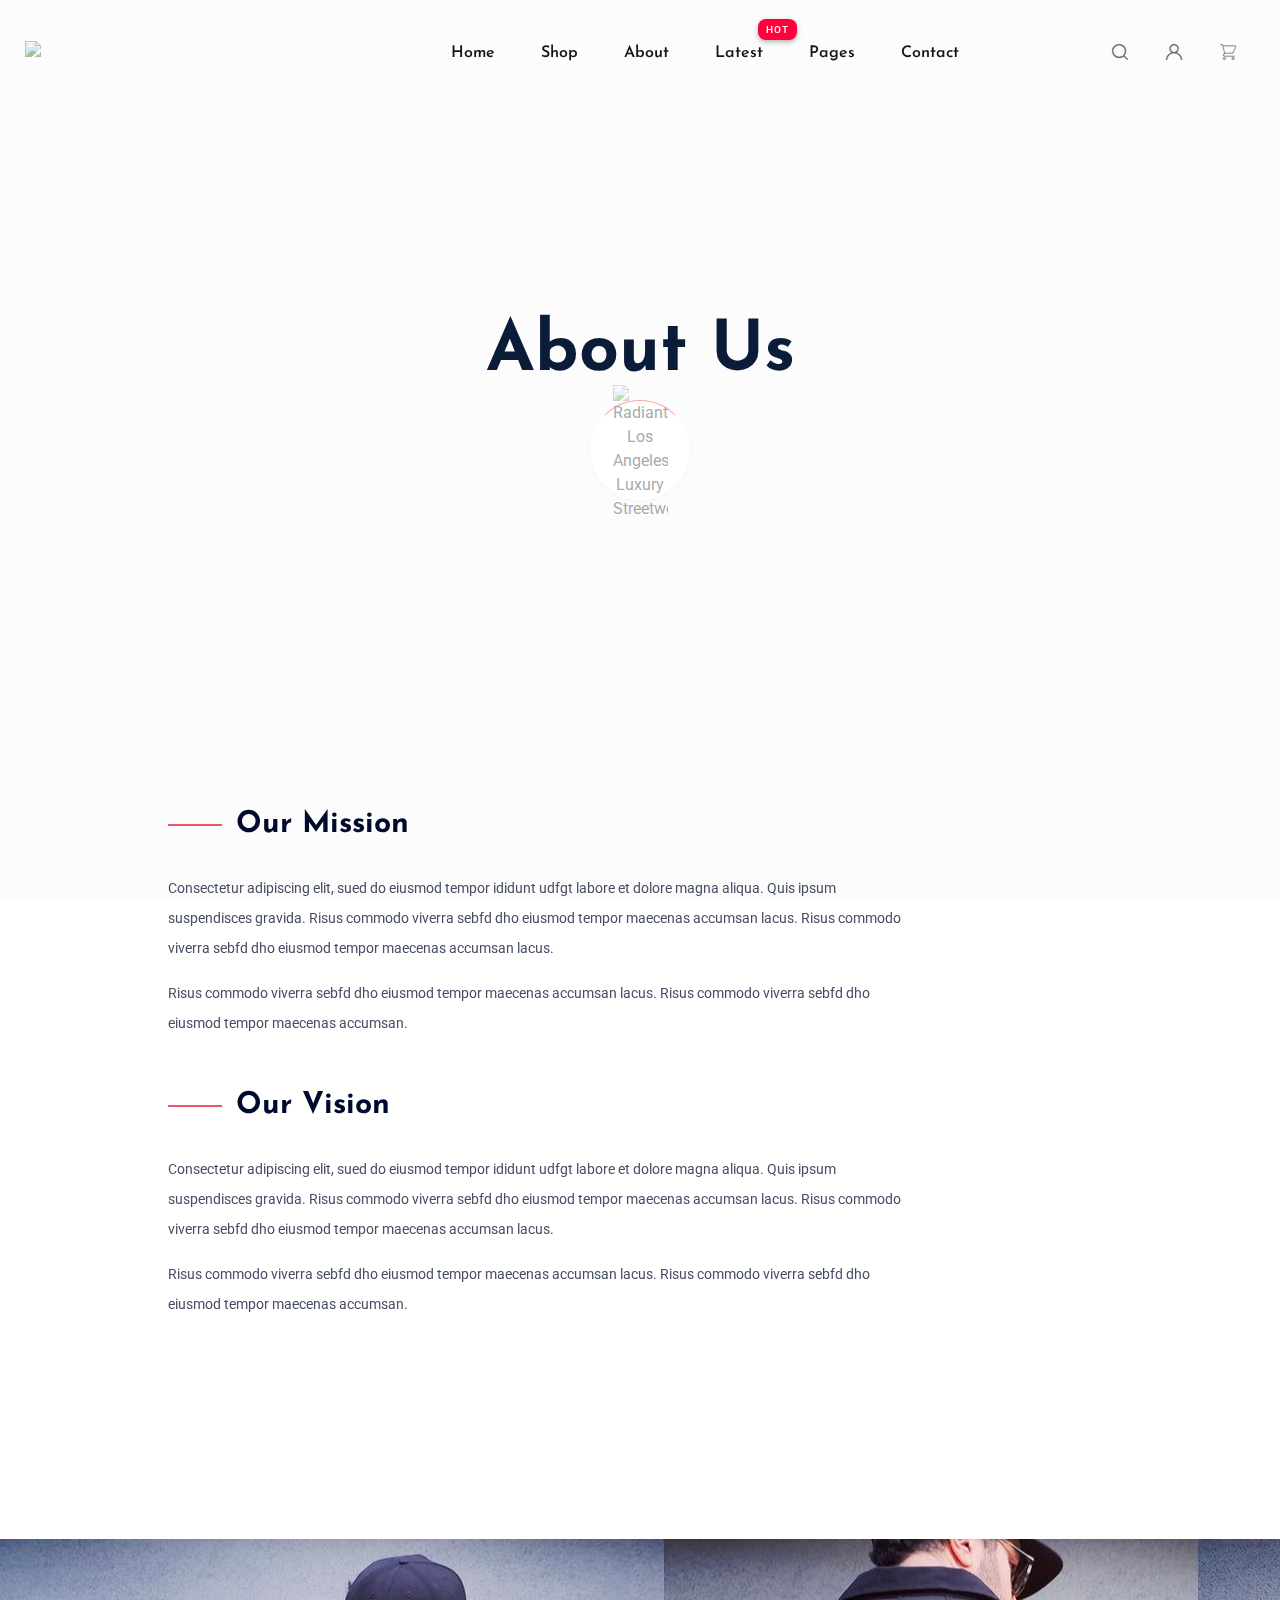
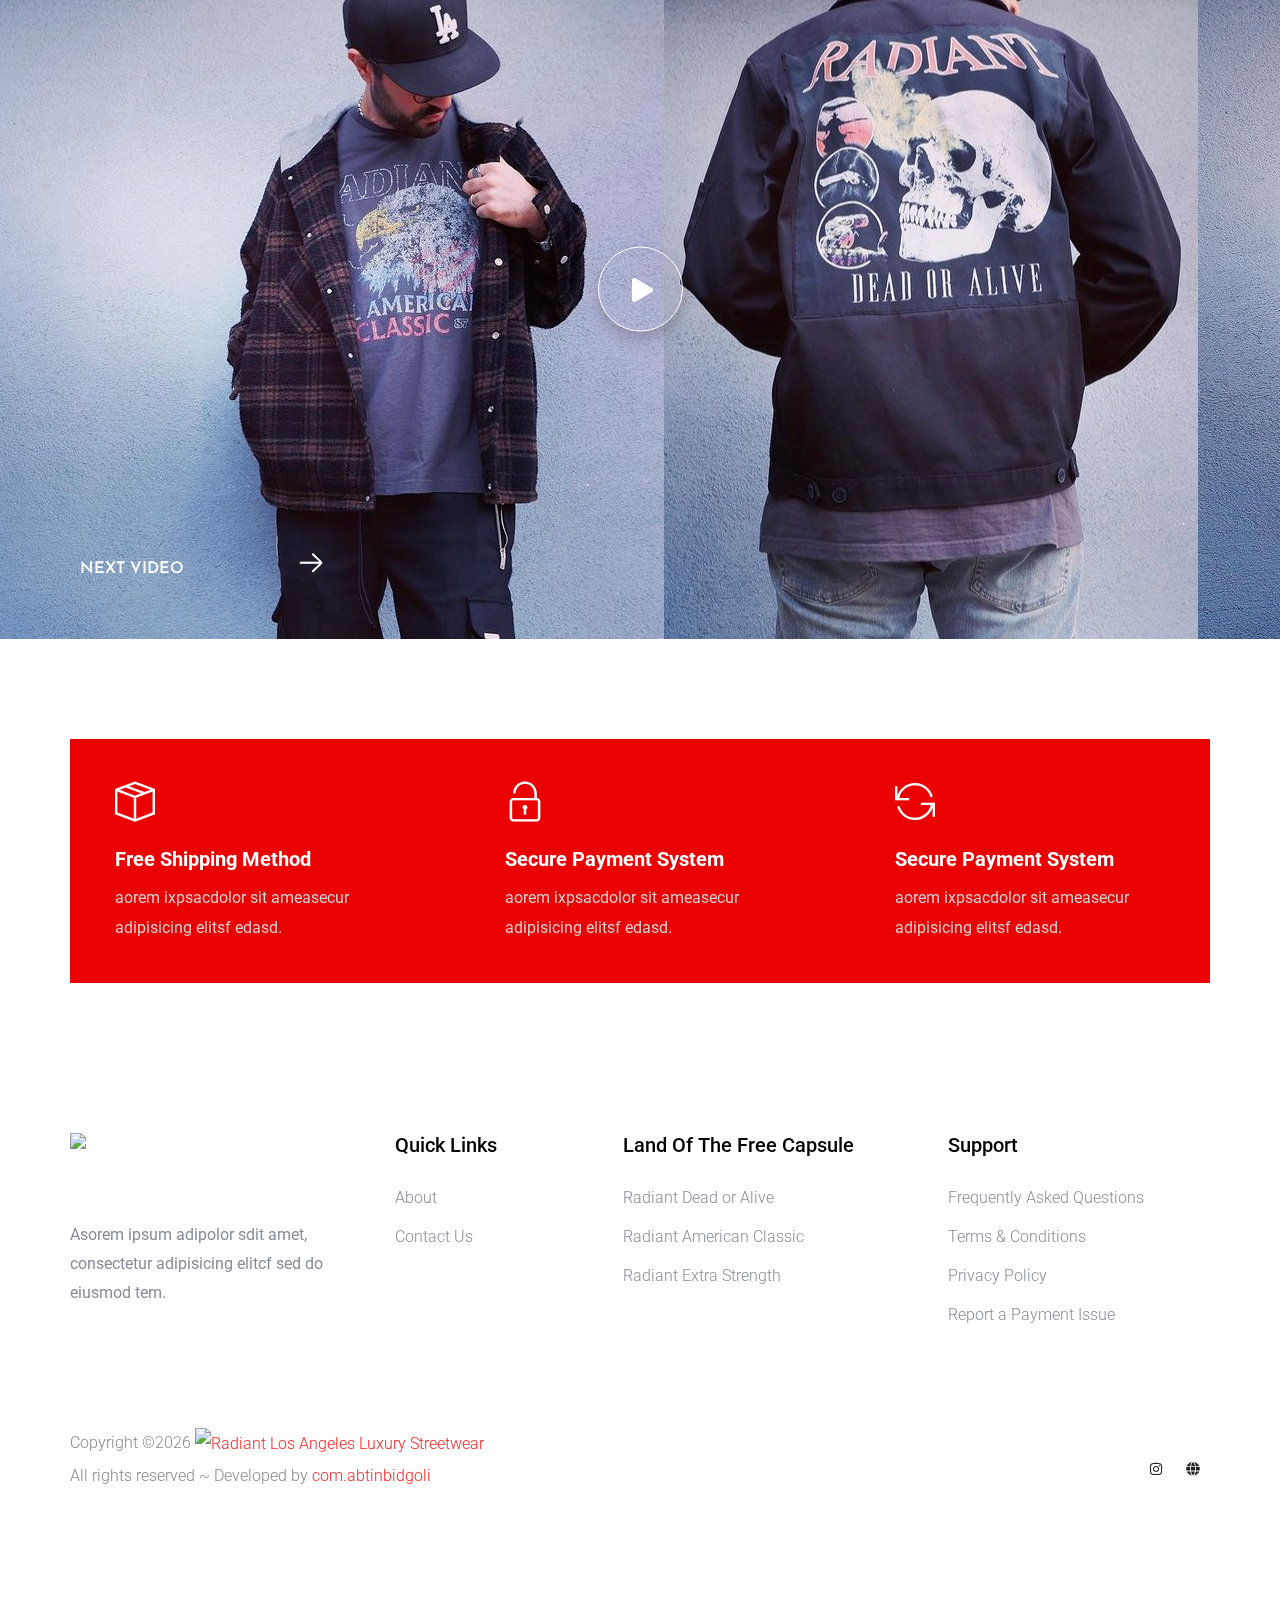
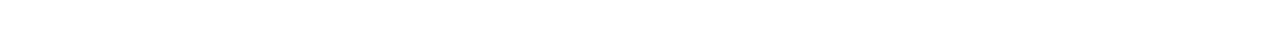
==== commit 53d4a031: "Update about.html" ====
--- a/about.html
+++ b/about.html
@@ -256,7 +256,7 @@
                             <!-- social -->
                             <div class="footer-social">
                                 <a href="https://www.instagram.com/radiant_clo/"><i class="fab fa-instagram"></i></a>
-                                <a href="#"><i class="fas fa-globe"></i></a>
+                                <a href="https://mix.tools/"><i class="fas fa-globe"></i></a>
                             </div>
                         </div>
                     </div>
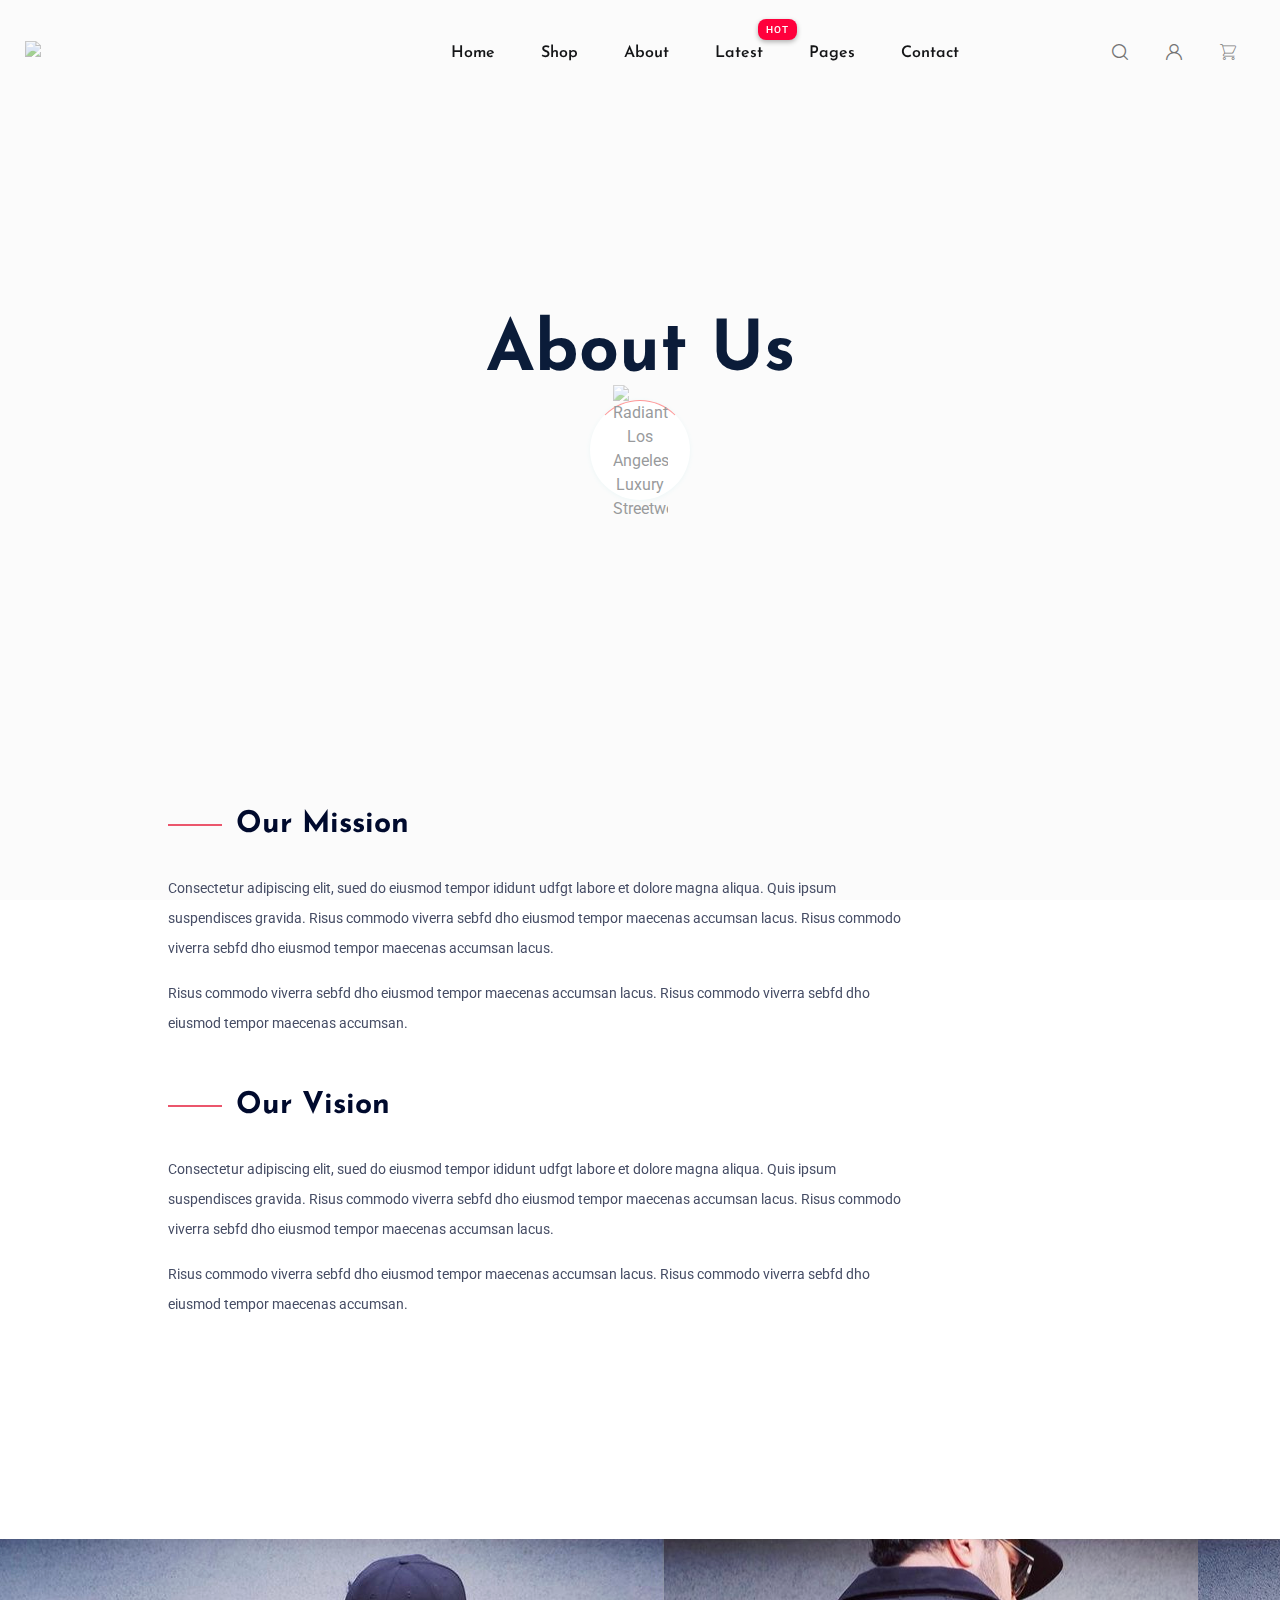
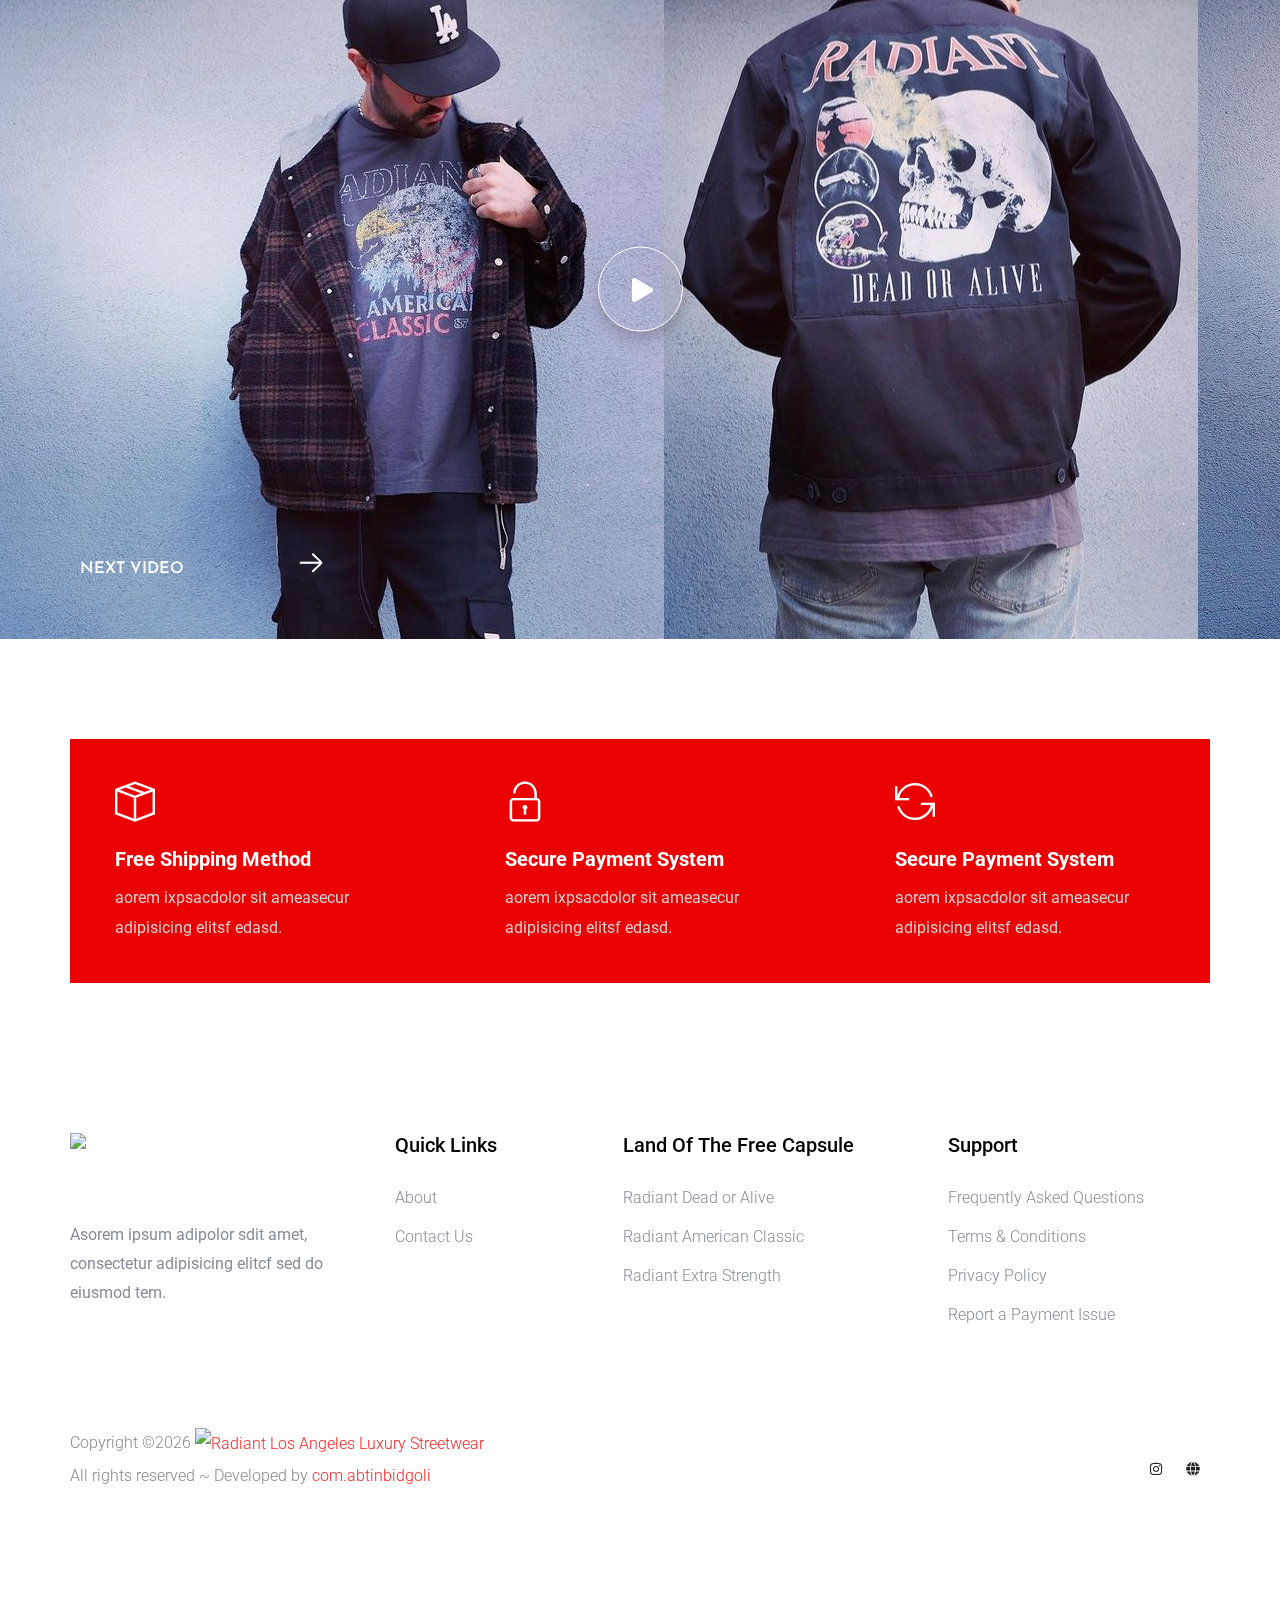
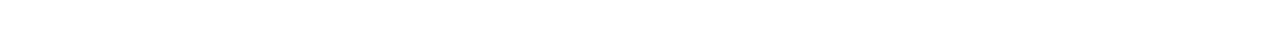
==== commit cb658040: "Update about.html" ====
--- a/about.html
+++ b/about.html
@@ -271,7 +271,7 @@
         <div class="h-100 d-flex align-items-center justify-content-center">
             <div class="search-close-btn">+</div>
             <form class="search-model-form">
-                <input type="text" id="search-input" placeholder="Searching key.....">
+                <input type="text" id="search-input" placeholder="Radiant Luxury Streetwear...">
             </form>
         </div>
     </div>
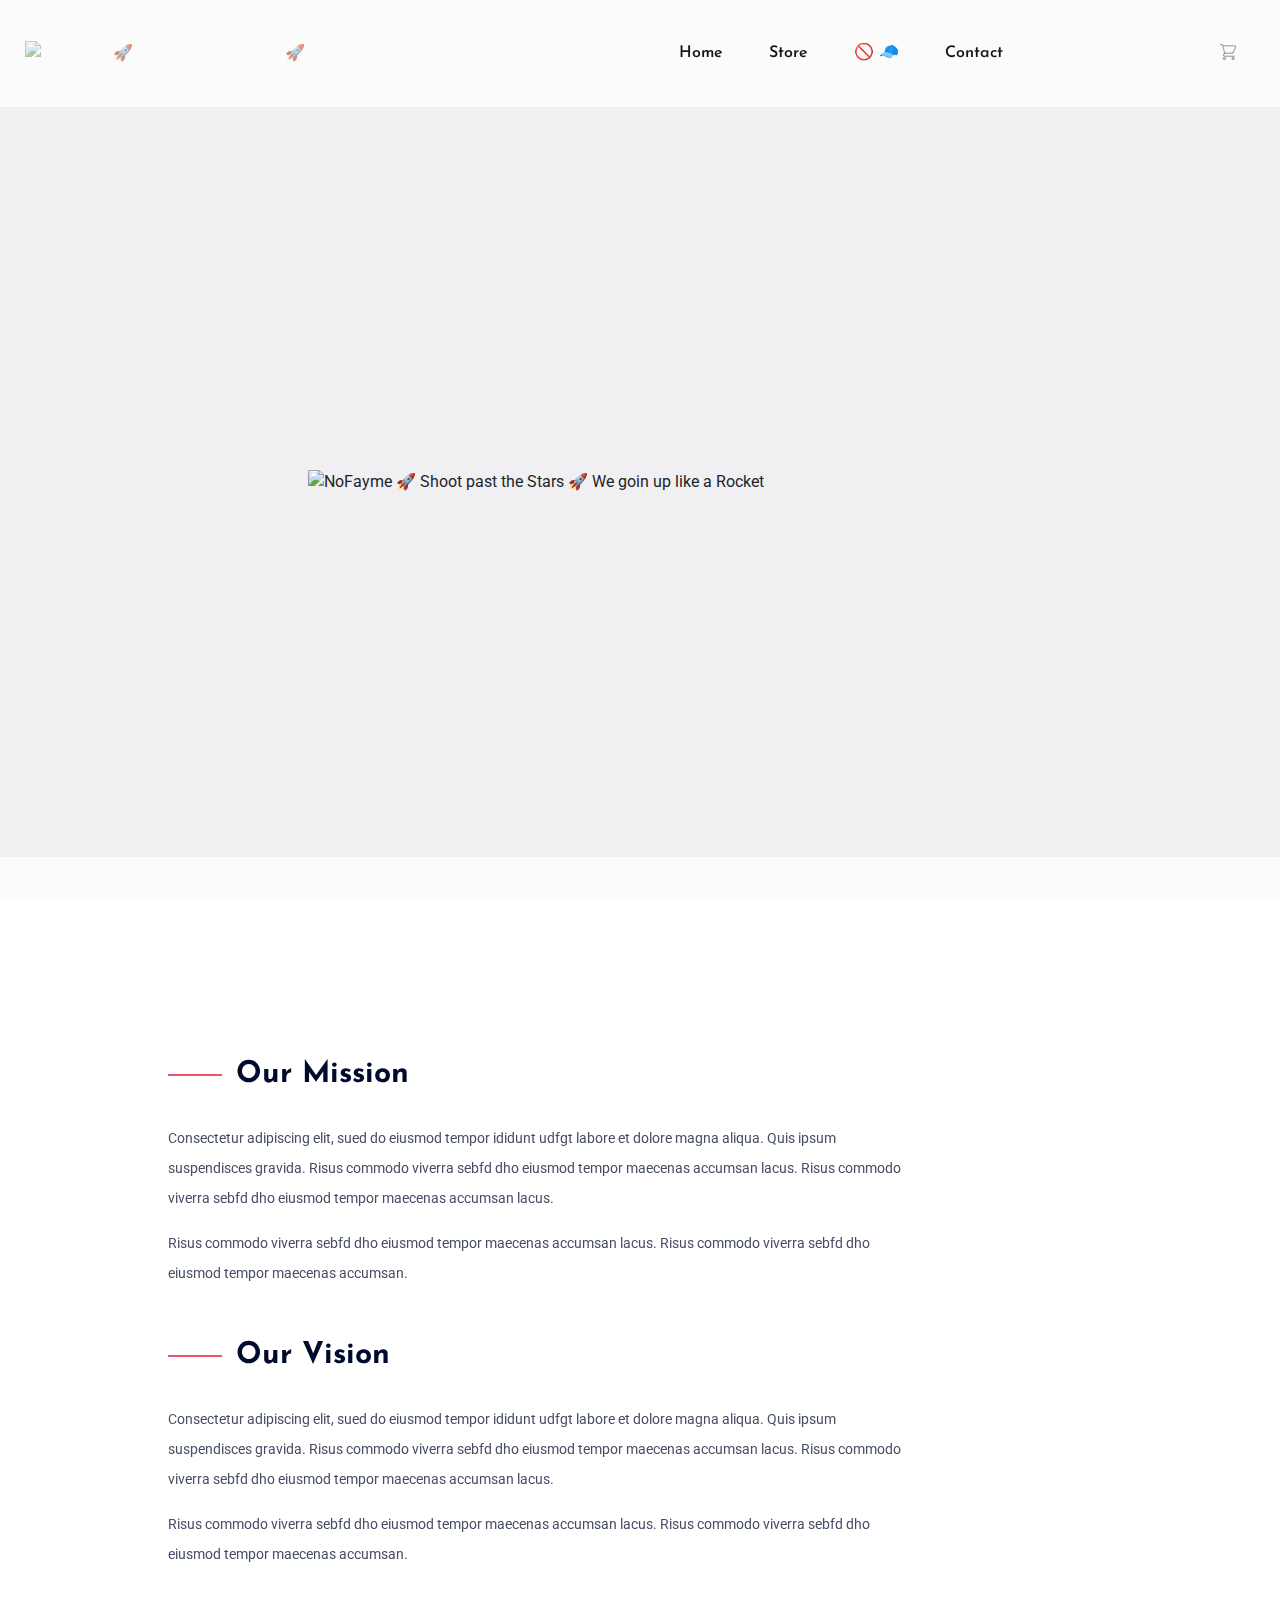
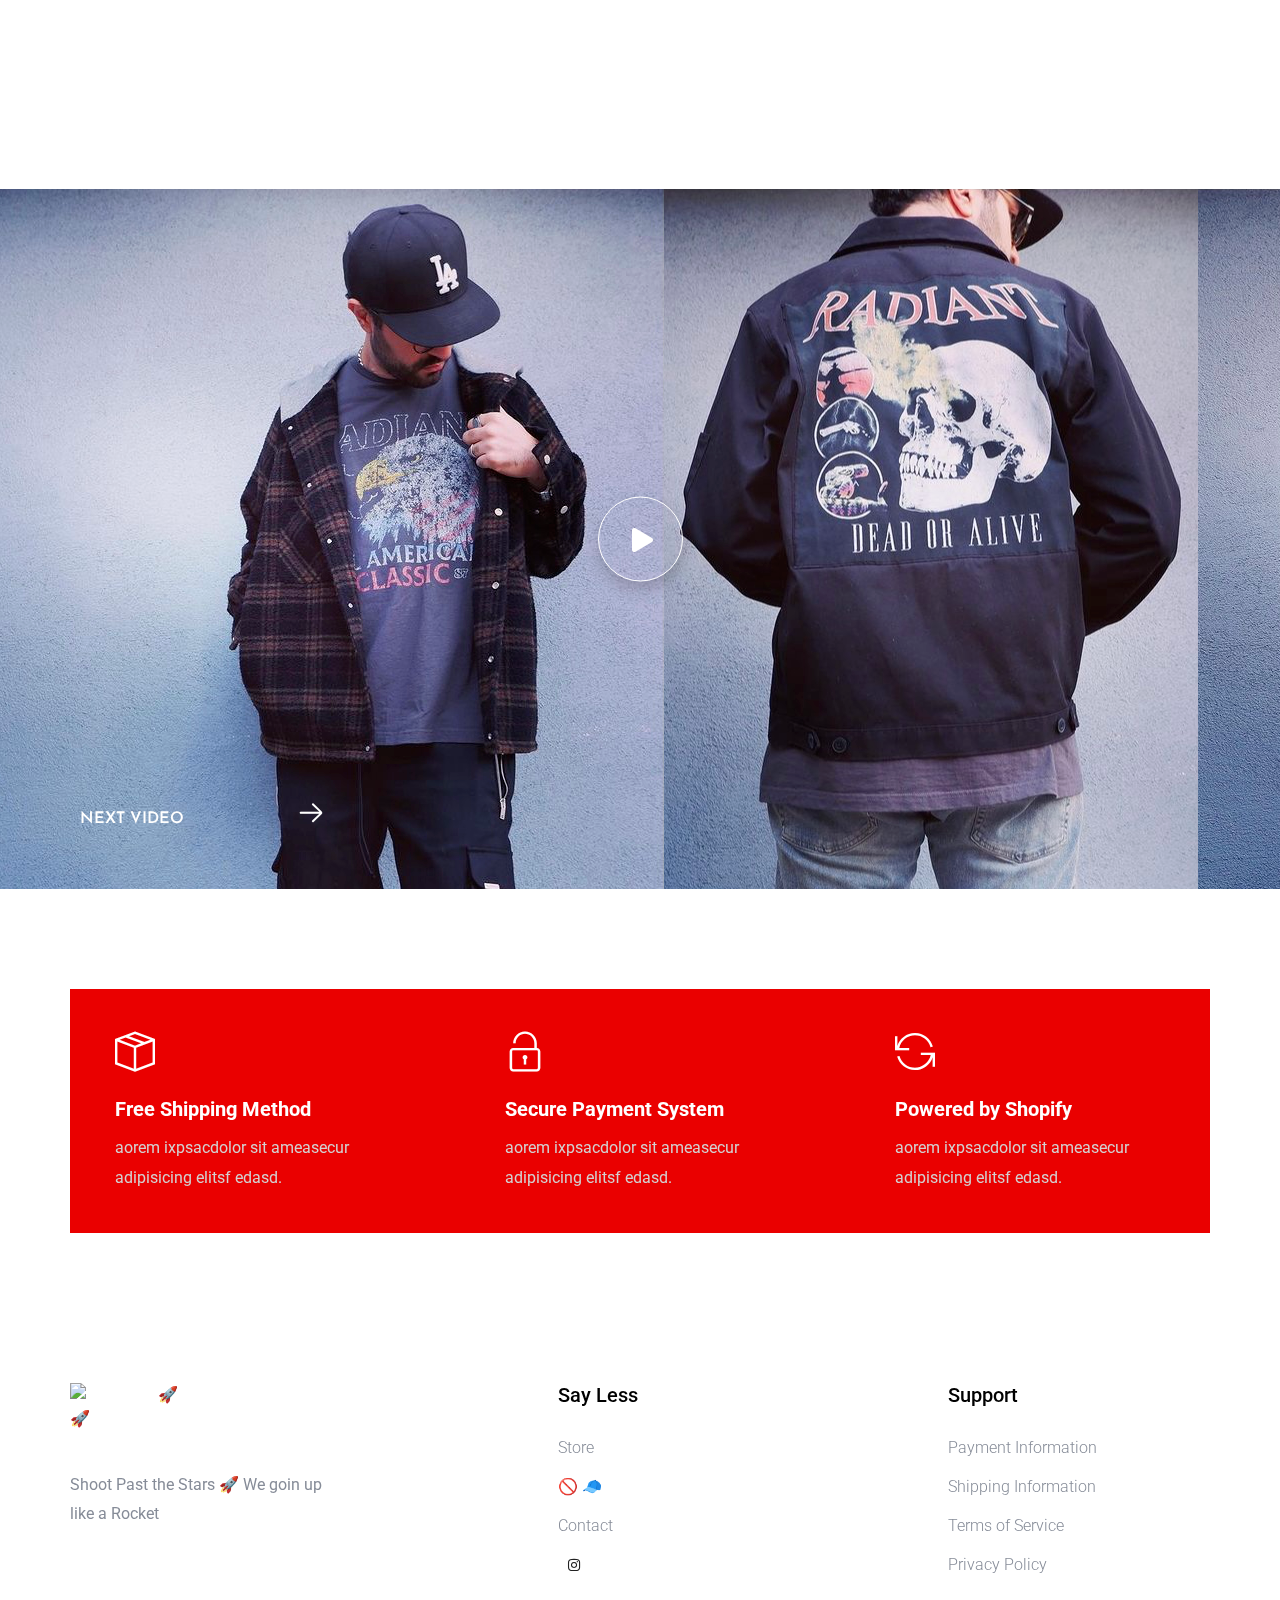
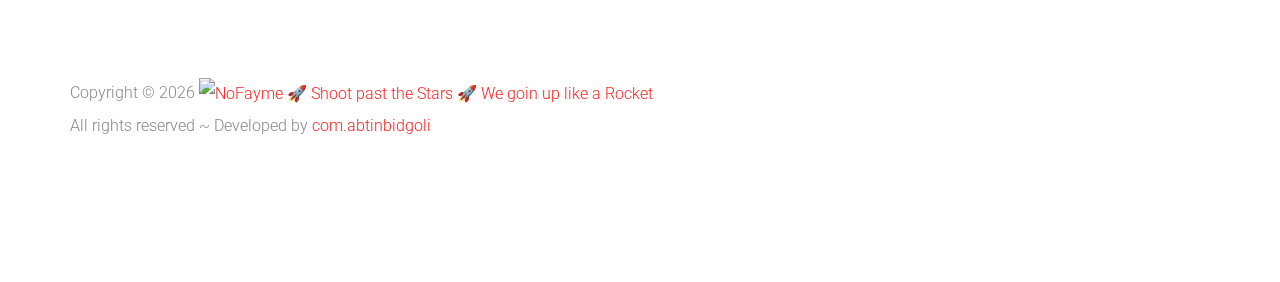
==== commit 5caaa1d8: "Add files via upload" ====
--- a/about.html
+++ b/about.html
@@ -1,15 +1,35 @@
 <!doctype html>
 <html class="no-js" lang="en">
-<head>
-    <meta charset="utf-8">
-    <meta http-equiv="x-ua-compatible" content="ie=edge">
-    <title>Radiant LA Luxury Streetwear ~ About</title>
-    <meta name="description" content="">
-    <meta name="viewport" content="width=device-width, initial-scale=1">
-    <link rel="manifest" href="site.webmanifest">
-    <link rel="shortcut icon" type="image/x-icon" href="assets/img/gallery/new_product1.png">
-
-    <!-- CSS here -->
+    <head>
+        <meta charset="utf-8">
+        <meta http-equiv="x-ua-compatible" content="ie=edge">
+        <title>NoFayme 🚀 Behind the Scenes</title>
+        <meta name="description" content="NoFayme 🚀 Shoot past the Stars 🚀 We goin up like a Rocket">
+        <meta name="viewport" content="width=device-width, initial-scale=1">
+        <link rel="manifest" href="site.webmanifest">
+        <link rel="shortcut icon" type="image/x-icon" href="assets/img/logo/NoFayme3D.gif">
+    
+        <!-- OG Meta Tags to improve the way the post looks when you share the page on LinkedIn, Facebook, Google+ -->
+        <meta property="og:site_name" content="NoFayme 🚀 Shoot past the Stars 🚀 We goin up like a Rocket" />
+        <!-- website name -->
+        <meta property="og:site" content="https://abtinbidgoli.github.io/nofayme" /> <!-- website link -->
+        <meta property="og:title" content="NoFayme 🚀 Shoot past the Stars 🚀 We goin up like a Rocket" />
+        <!-- title shown in the actual shared post -->
+        <meta property="og:description" content="NoFayme 🚀 Shoot past the Stars 🚀 We goin up like a Rocket" />
+        <!-- description shown in the actual shared post -->
+        <meta property="og:image" content="assets/img/logo/NoFayme3D.gif" /> <!-- image link, make sure it's jpg -->
+        <meta property="og:url" content="" /> <!-- where do you want your post to link to -->
+        <meta property="og:type" content="article" />
+    
+        <!-- Favicon  -->
+        <link rel="icon" type="image/png" sizes="16x16" href="assets/img/logo/favicon-16x16.png">
+        <link rel="icon" type="image/png" sizes="32x32" href="assets/img/logo/favicon-32x32.png">
+        <link rel="icon" type="image/png" sizes="180x180" href="assets/img/logo/apple-touch-icon.png">
+        <link rel="icon" type="image/png" sizes="192x192" href="assets/img/logo/android-chrome-192x192.png">
+        <link rel="icon" type="image/png" sizes="512x512" href="assets/img/logo/android-chrome-512x512.png">
+    
+    
+        <!-- CSS here -->
         <link rel="stylesheet" href="assets/css/bootstrap.min.css">
         <link rel="stylesheet" href="assets/css/owl.carousel.min.css">
         <link rel="stylesheet" href="assets/css/flaticon.css">
@@ -21,17 +41,18 @@
         <link rel="stylesheet" href="assets/css/slick.css">
         <link rel="stylesheet" href="assets/css/nice-select.css">
         <link rel="stylesheet" href="assets/css/style.css">
-</head>
-
+    </head>
 <body>
     <!--? Preloader Start -->
     <div id="preloader-active">
         <div class="preloader d-flex align-items-center justify-content-center">
             <div class="preloader-inner position-relative">
-                <div class="preloader-circle"></div>
+                <img src="assets/img/logo/rocket3D.gif"
+                    alt="NoFayme 🚀 Shoot past the Stars 🚀 We goin up like a Rocket">
+                <!--<div class="preloader-circle"></div>
                 <div class="preloader-img pere-text">
-                    <img src="assets/img/logo/logo.png" alt="Radiant Los Angeles Luxury Streetwear">
-                </div>
+                    <img src="assets/img/logo/NoFayme3D.gif" alt="NoFayme 🚀 Shoot past the Stars 🚀 We goin up like a Rocket">
+                </div>-->
             </div>
         </div>
     </div>
@@ -44,30 +65,17 @@
                     <div class="menu-wrapper">
                         <!-- Logo -->
                         <div class="logo">
-                            <a href="index.html"><img src="assets/img/logo/logo.png" alt="Radiant Los Angeles Luxury Streetwear"></a>
+                            <a href="index.html">
+                                <img src="assets/img/logo/NoFayme3Dheader.gif"
+                                    alt="NoFayme 🚀 Shoot past the Stars 🚀 We goin up like a Rocket"></a>
                         </div>
                         <!-- Main-menu -->
                         <div class="main-menu d-none d-lg-block">
-                            <nav>                                                
-                                <ul id="navigation">  
+                            <nav>
+                                <ul id="navigation">
                                     <li><a href="index.html">Home</a></li>
-                                    <li><a href="shop.html">shop</a></li>
-                                    <li><a href="about.html">about</a></li>
-                                    <li class="hot"><a href="#">Latest</a>
-                                        <ul class="submenu">
-                                            <li><a href="shop.html"> Product list</a></li>
-                                            <li><a href="product_details.html"> Product Details</a></li>
-                                        </ul>
-                                    </li>
-                                    <li><a href="#">Pages</a>
-                                        <ul class="submenu">
-                                            <li><a href="login.html">Login</a></li>
-                                            <li><a href="cart.html">Cart</a></li>
-                                            <li><a href="elements.html">Element</a></li>
-                                            <li><a href="confirmation.html">Confirmation</a></li>
-                                            <li><a href="checkout.html">Product Checkout</a></li>
-                                        </ul>
-                                    </li>
+                                    <li><a href="shop.html">Store</a></li>
+                                    <li><a href="about.html">🚫 🧢</a></li>
                                     <li><a href="contact.html">Contact</a></li>
                                 </ul>
                             </nav>
@@ -75,12 +83,6 @@
                         <!-- Header Right -->
                         <div class="header-right">
                             <ul>
-                                <li>
-                                    <div class="nav-search search-switch">
-                                        <span class="flaticon-search"></span>
-                                    </div>
-                                </li>
-                                <li> <a href="login.html"><span class="flaticon-user"></span></a></li>
                                 <li><a href="cart.html"><span class="flaticon-shopping-cart"></span></a> </li>
                             </ul>
                         </div>
@@ -93,23 +95,36 @@
             </div>
         </div>
         <!-- Header End -->
-    </header>
-    <main>
-        <!-- Hero Area Start-->
+    </header><main>
+        <!--? slider Area Start -->
         <div class="slider-area ">
-            <div class="single-slider slider-height2 d-flex align-items-center">
-                <div class="container">
-                    <div class="row">
-                        <div class="col-xl-12">
-                            <div class="hero-cap text-center">
-                                <h2>About Us</h2>
-                            </div>
-                        </div>
-                    </div>
-                </div>
-            </div>
-        </div>
-        <!-- Hero Area End-->
+            
+            <div class="slider-active">
+                <!-- Single Slider -->
+                <div class="single-slider slider-height d-flex align-items-center slide-bg">
+                    <div class="container-fluid">
+                        <div class="row d-flex align-items-center justify-content-center">
+                            <div class="hero__img" data-animation="bounceIn" data-delay=".4s">
+                                <img src="assets/img/logo/NoFayme3D.gif" class="img-fluid"
+                                    alt="NoFayme 🚀 Shoot past the Stars 🚀 We goin up like a Rocket">
+                            </div>
+                        </div>
+                    </div>
+                </div>
+                <!-- Single Slider -->
+                <div class="single-slider slider-height d-flex align-items-center slide-bg">
+                    <div class="container-fluid">
+                        <div class="row d-flex align-items-center justify-content-center">
+                            <div class="hero__img" data-animation="bounceIn" data-delay=".4s">
+                                <img src="assets/img/logo/rocket3D.gif" class="img-fluid"
+                                    alt="NoFayme 🚀 Shoot past the Stars 🚀 We goin up like a Rocket">
+                            </div>
+                        </div>
+                    </div>
+                </div>
+            </div>
+        </div>
+        <!-- slider Area End-->
         <!-- About Details Start -->
         <div class="about-details section-padding30">
             <div class="container">
@@ -175,7 +190,7 @@
                         <div class="col-xl-4 col-lg-4 col-md-6">
                             <div class="single-method mb-40">
                                 <i class="ti-reload"></i>
-                                <h6>Secure Payment System</h6>
+                                <h6>Powered by Shopify</h6>
                                 <p>aorem ixpsacdolor sit ameasecur adipisicing elitsf edasd.</p>
                             </div>
                         </div>
@@ -195,12 +210,13 @@
                             <div class="single-footer-caption mb-30">
                                 <!-- logo -->
                                 <div class="footer-logo">
-                                    <a href="index.html"><img src="assets/img/logo/logo.png" alt="Radiant Los Angeles Luxury Streetwear"></a>
+                                    <a href="index.html"><img src="assets/img/logo/NoFayme3Dheader.gif"
+                                            alt="NoFayme 🚀 Shoot past the Stars 🚀 We goin up like a Rocket"></a>
                                 </div>
                                 <div class="footer-tittle">
                                     <div class="footer-pera">
-                                        <p>Asorem ipsum adipolor sdit amet, consectetur adipisicing elitcf sed do eiusmod tem.</p>
-                                </div>
+                                        <p>Shoot Past the Stars 🚀 We goin up like a Rocket</p>
+                                    </div>
                                 </div>
                             </div>
                         </div>
@@ -208,22 +224,18 @@
                     <div class="col-xl-2 col-lg-3 col-md-3 col-sm-5">
                         <div class="single-footer-caption mb-50">
                             <div class="footer-tittle">
-                                <h4>Quick Links</h4>
+                                <h4>Say Less</h4>
                                 <ul>
-                                    <li><a href="about">About</a></li>
-                                    <li><a href="contact.html">  Contact Us</a></li>
-                                </ul>
-                            </div>
-                        </div>
-                    </div>
-                    <div class="col-xl-3 col-lg-3 col-md-4 col-sm-7">
-                        <div class="single-footer-caption mb-50">
-                            <div class="footer-tittle">
-                                <h4>Land of the Free Capsule</h4>
-                                <ul>
-                                    <li><a href="#">Radiant Dead or Alive</a></li>
-                                    <li><a href="#">Radiant American Classic</a></li>
-                                    <li><a href="#">Radiant Extra Strength</a></li>
+                                    <li><a href="#store">Store</a></li>
+                                    <li><a href="about.html">🚫 🧢</a></li>
+                                    <li><a href="contact.html">Contact</a></li>
+                                    <li>
+                                        <!-- social -->
+                                        <div class="footer-social">
+                                            <a href="https://www.instagram.com/nofayme/" target="_blank"
+                                                rel="noopener noreferrer"><i class="fab fa-instagram"></i></a>
+                                        </div>
+                                    </li>
                                 </ul>
                             </div>
                         </div>
@@ -233,10 +245,10 @@
                             <div class="footer-tittle">
                                 <h4>Support</h4>
                                 <ul>
-                                    <li><a href="#">Frequently Asked Questions</a></li>
-                                    <li><a href="#">Terms & Conditions</a></li>
+                                    <li><a href="#">Payment Information</a></li>
+                                    <li><a href="#">Shipping Information</a></li>
+                                    <li><a href="#">Terms of Service</a></li>
                                     <li><a href="#">Privacy Policy</a></li>
-                                    <li><a href="#">Report a Payment Issue</a></li>
                                 </ul>
                             </div>
                         </div>
@@ -244,38 +256,23 @@
                 </div>
                 <!-- Footer bottom -->
                 <div class="row align-items-center">
-                    <div class="col-xl-7 col-lg-8 col-md-7">
+                    <div class="col-xl-8 col-lg-8 col-md-8">
                         <div class="footer-copy-right">
                             <p>
-  Copyright &copy;<script>document.write(new Date().getFullYear());</script> <a href="#" target="_blank"><img src="assets/img/logo/logo.png" alt="Radiant Los Angeles Luxury Streetwear"></a> <br>All rights reserved ~ Developed by <a href="https://abtinbidgoli.github.io/abe/" target="_blank">com.abtinbidgoli</a>
-  </p>
-                        </div>
-                    </div>
-                    <div class="col-xl-5 col-lg-4 col-md-5">
-                        <div class="footer-copy-right f-right">
-                            <!-- social -->
-                            <div class="footer-social">
-                                <a href="https://www.instagram.com/radiant_clo/"><i class="fab fa-instagram"></i></a>
-                                <a href="https://mix.tools/"><i class="fas fa-globe"></i></a>
-                            </div>
+                                Copyright &copy;
+                                <script>document.write(new Date().getFullYear());</script> <a href="#"
+                                    target="_blank"><img src="assets/img/logo/NoFayme3Dheader.gif"
+                                        alt="NoFayme 🚀 Shoot past the Stars 🚀 We goin up like a Rocket"></a> <br>All
+                                rights reserved ~ Developed by <a href="https://abtinbidgoli.github.io/abe/"
+                                    target="_blank">com.abtinbidgoli</a>
+                            </p>
                         </div>
                     </div>
                 </div>
             </div>
         </div>
         <!-- Footer End-->
-
     </footer>
-    <!--? Search model Begin -->
-    <div class="search-model-box">
-        <div class="h-100 d-flex align-items-center justify-content-center">
-            <div class="search-close-btn">+</div>
-            <form class="search-model-form">
-                <input type="text" id="search-input" placeholder="Radiant Luxury Streetwear...">
-            </form>
-        </div>
-    </div>
-    <!-- Search model end -->
 
     <!-- JS here -->
 
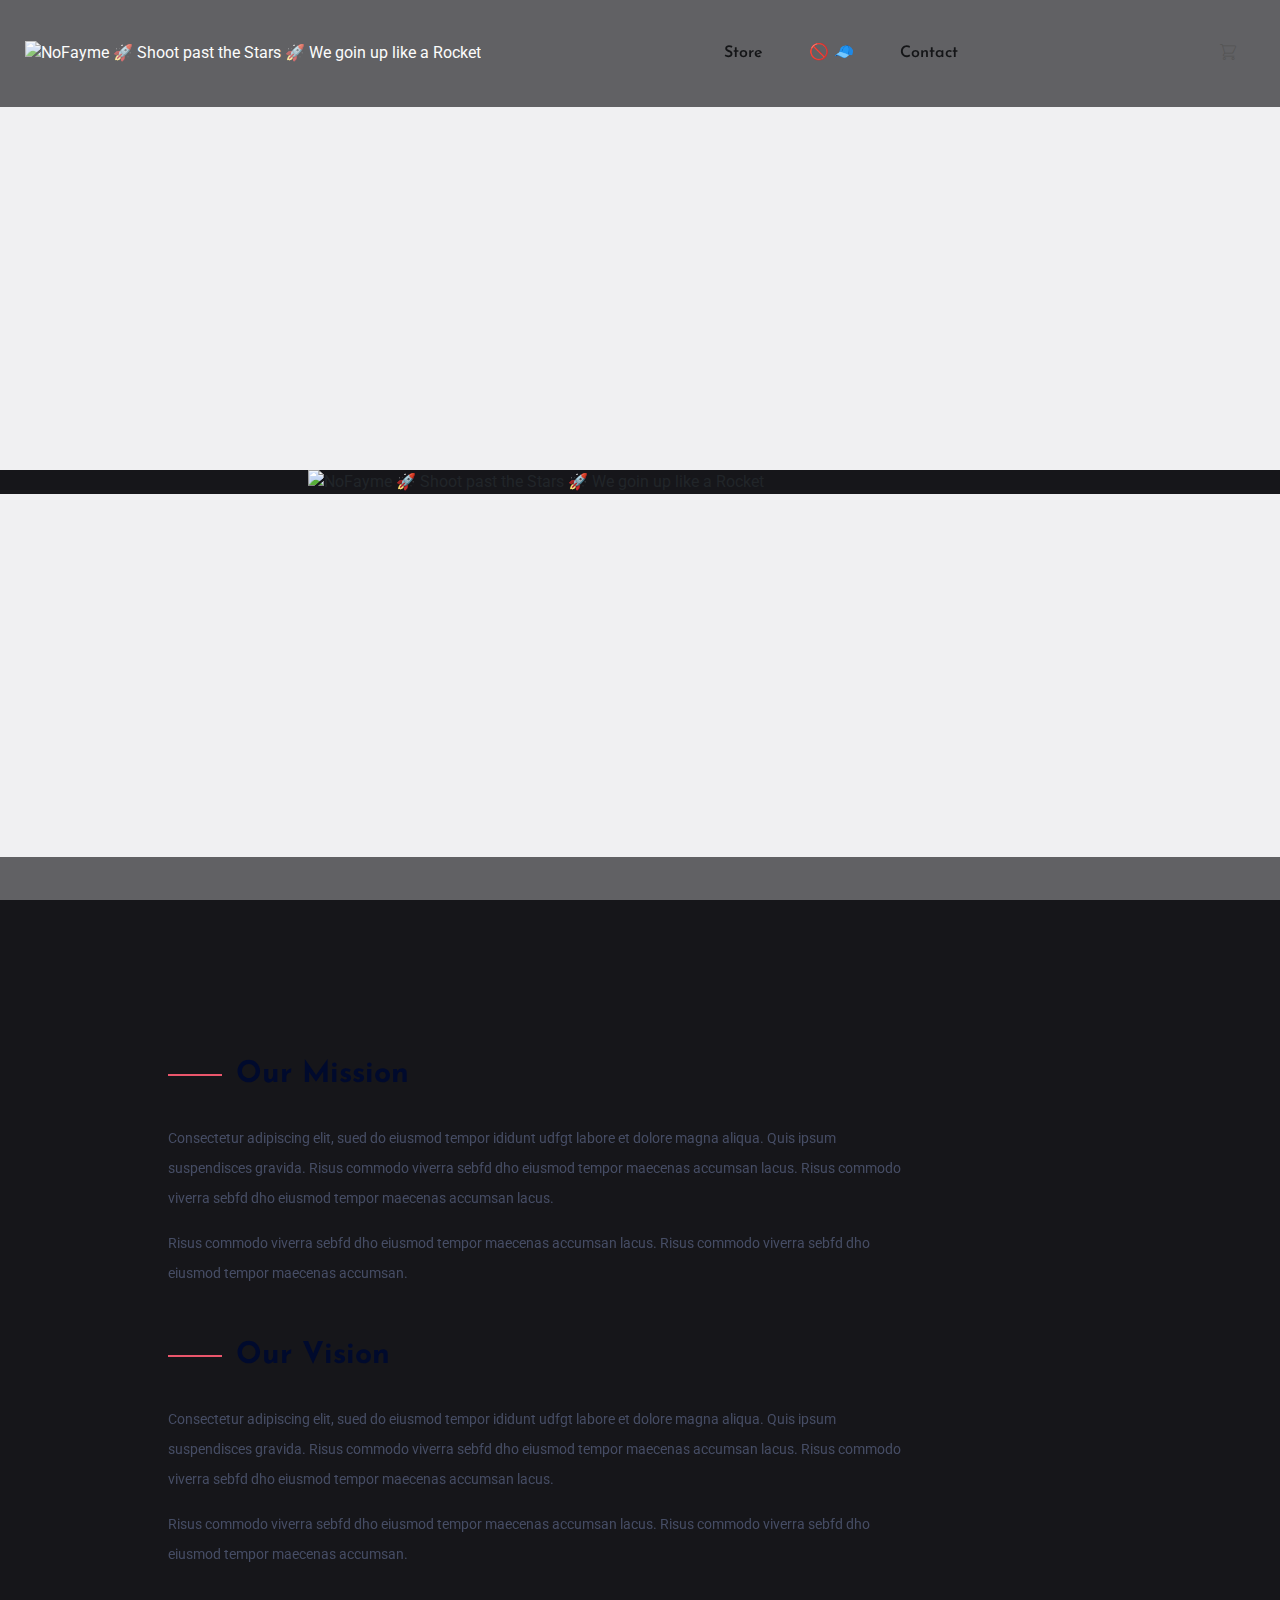
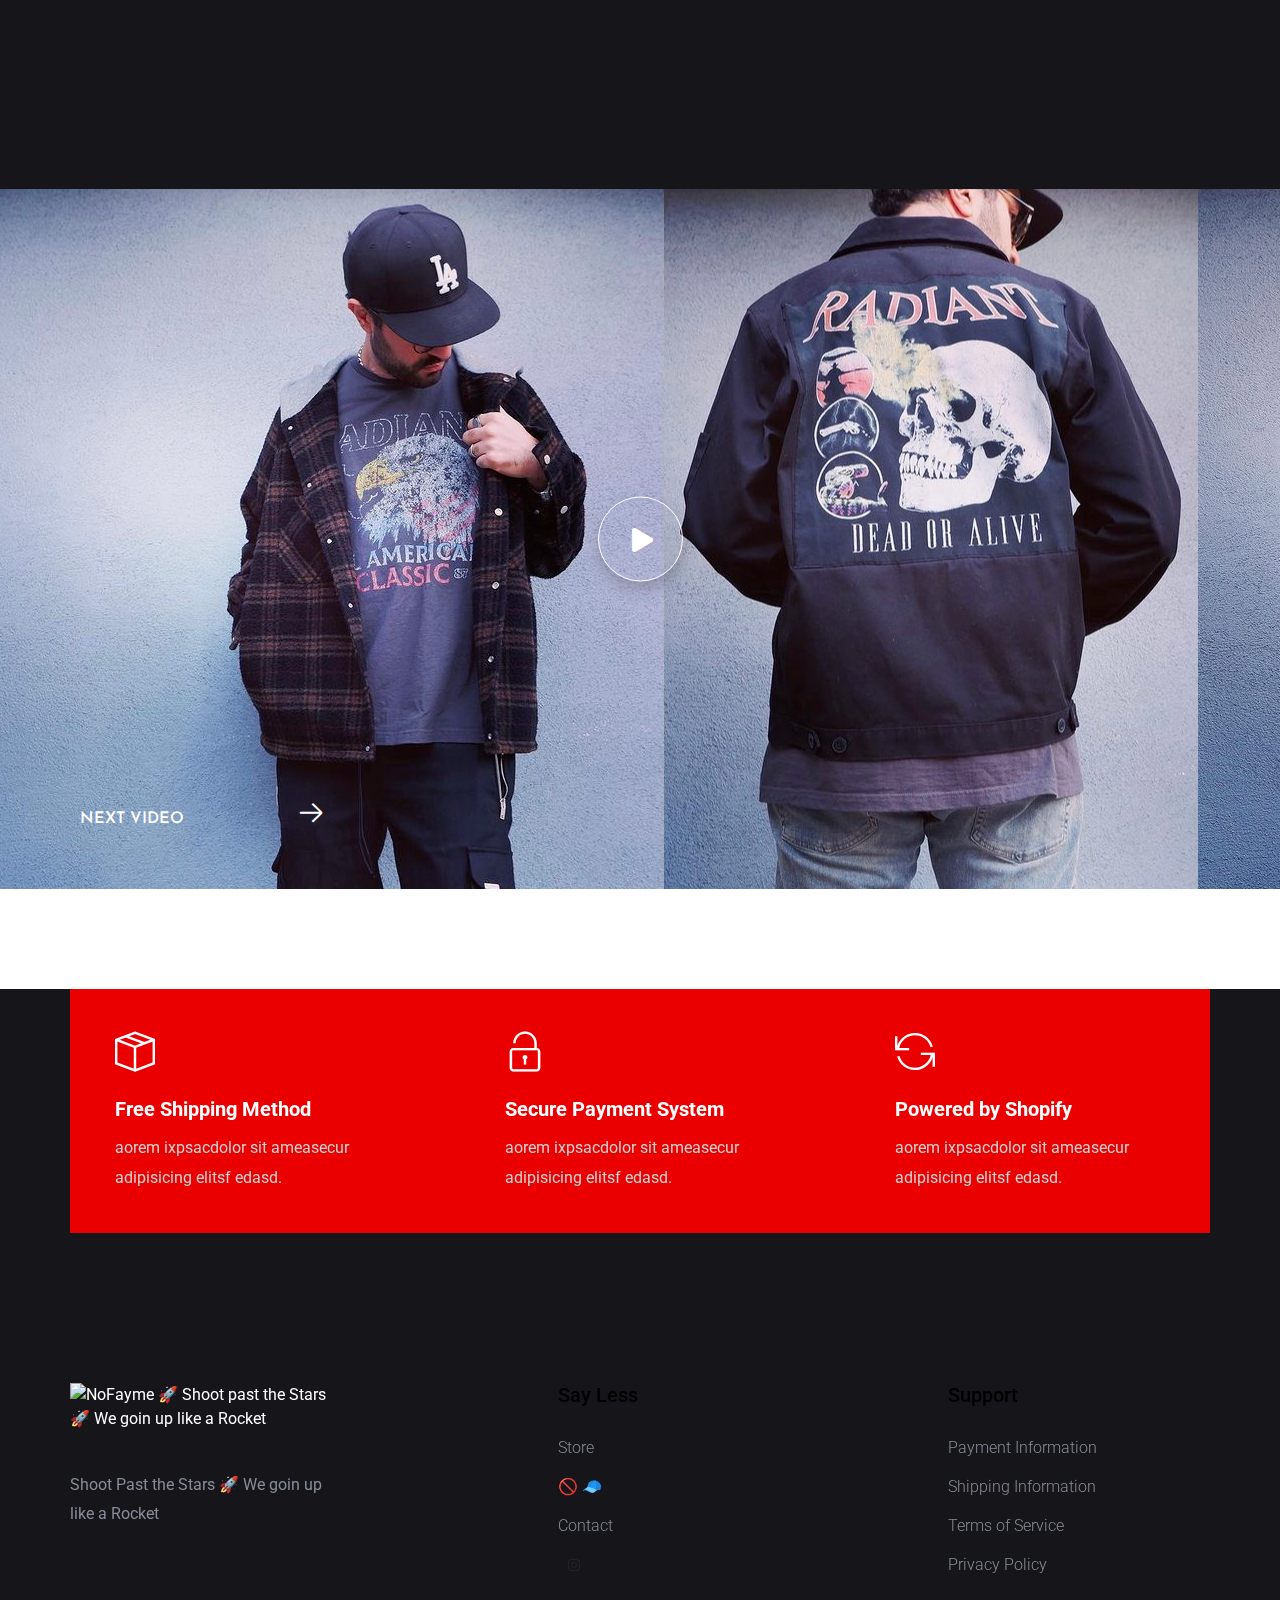
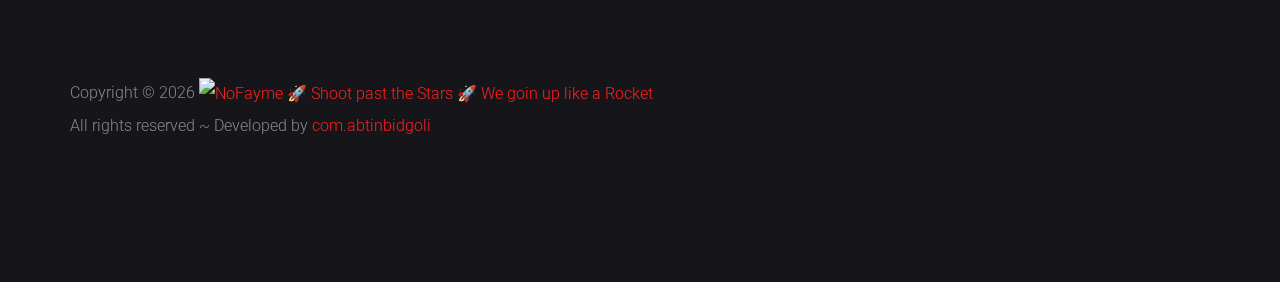
==== commit 88015b02: "Add files via upload" ====
--- a/about.html
+++ b/about.html
@@ -59,8 +59,8 @@
     <!-- Preloader Start -->
     <header>
         <!-- Header Start -->
-        <div class="header-area">
-            <div class="main-header header-sticky">
+        <div class="header-area black-bg">
+            <div class="main-header header-sticky black-bg">
                 <div class="container-fluid">
                     <div class="menu-wrapper">
                         <!-- Logo -->
@@ -73,8 +73,7 @@
                         <div class="main-menu d-none d-lg-block">
                             <nav>
                                 <ul id="navigation">
-                                    <li><a href="index.html">Home</a></li>
-                                    <li><a href="shop.html">Store</a></li>
+                                    <li><a href="index.html">Store</a></li>
                                     <li><a href="about.html">🚫 🧢</a></li>
                                     <li><a href="contact.html">Contact</a></li>
                                 </ul>
@@ -95,14 +94,15 @@
             </div>
         </div>
         <!-- Header End -->
-    </header><main>
+    </header>
+    <main>
         <!--? slider Area Start -->
         <div class="slider-area ">
             
             <div class="slider-active">
                 <!-- Single Slider -->
                 <div class="single-slider slider-height d-flex align-items-center slide-bg">
-                    <div class="container-fluid">
+                    <div class="container-fluid black-bg">
                         <div class="row d-flex align-items-center justify-content-center">
                             <div class="hero__img" data-animation="bounceIn" data-delay=".4s">
                                 <img src="assets/img/logo/NoFayme3D.gif" class="img-fluid"
@@ -113,7 +113,7 @@
                 </div>
                 <!-- Single Slider -->
                 <div class="single-slider slider-height d-flex align-items-center slide-bg">
-                    <div class="container-fluid">
+                    <div class="container-fluid black-bg">
                         <div class="row d-flex align-items-center justify-content-center">
                             <div class="hero__img" data-animation="bounceIn" data-delay=".4s">
                                 <img src="assets/img/logo/rocket3D.gif" class="img-fluid"
@@ -126,7 +126,7 @@
         </div>
         <!-- slider Area End-->
         <!-- About Details Start -->
-        <div class="about-details section-padding30">
+        <div class="about-details black-bg section-padding30">
             <div class="container">
                 <div class="row">
                     <div class="offset-xl-1 col-lg-8">
@@ -149,7 +149,7 @@
         </div>
         <!-- About Details End -->
         <!--? Video Area Start -->
-        <div class="video-area mb-100">
+        <div class="video-area black-bg mb-100">
             <div class="container-fluid">
                 <div class="row align-items-center">
                     <div class="col-lg-12">
@@ -169,7 +169,7 @@
         </div>
         <!-- Video Area End -->
         <!--? Shop Method Start-->
-        <div class="shop-method-area">
+        <div class="shop-method-area black-bg">
             <div class="container">
                 <div class="method-wrapper">
                     <div class="row d-flex justify-content-between">
@@ -202,7 +202,7 @@
     </main>
     <footer>
         <!-- Footer Start-->
-        <div class="footer-area footer-padding">
+        <div class="footer-area black-bg footer-padding">
             <div class="container">
                 <div class="row d-flex justify-content-between">
                     <div class="col-xl-3 col-lg-3 col-md-5 col-sm-6">
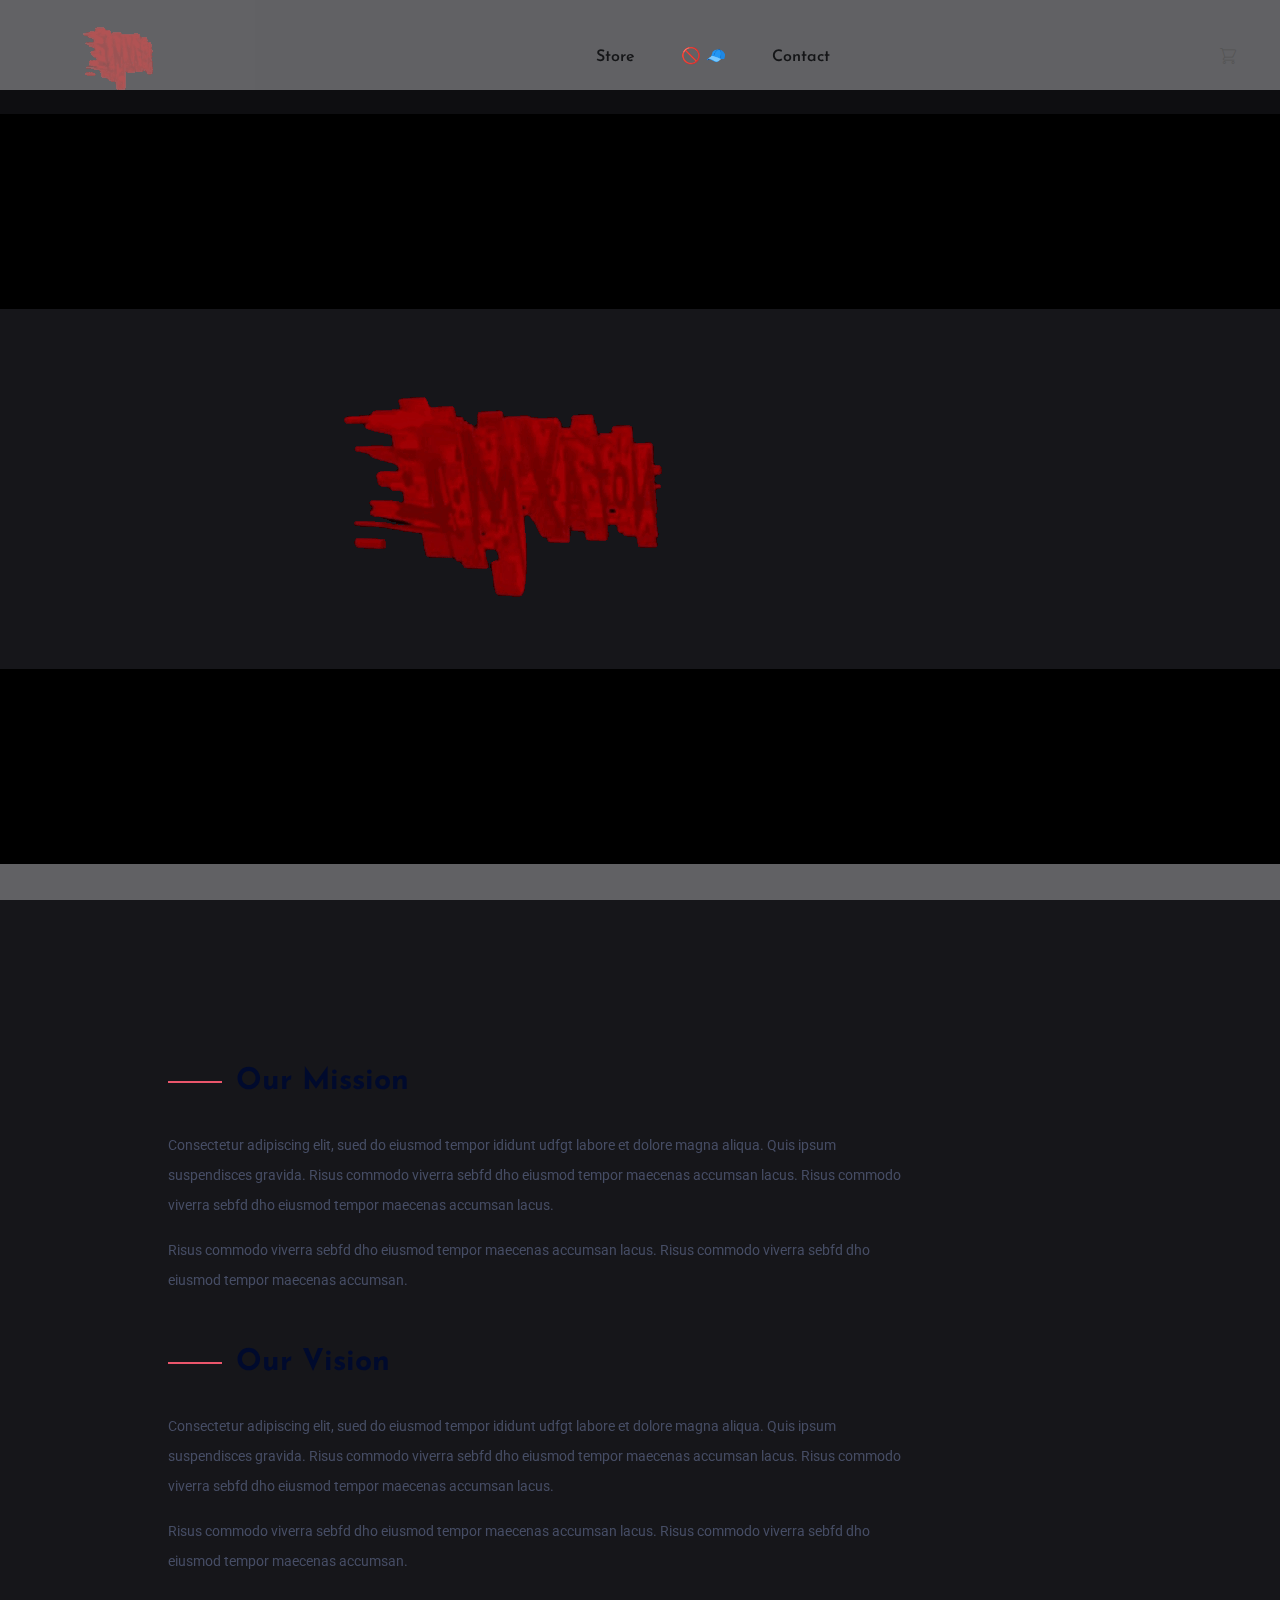
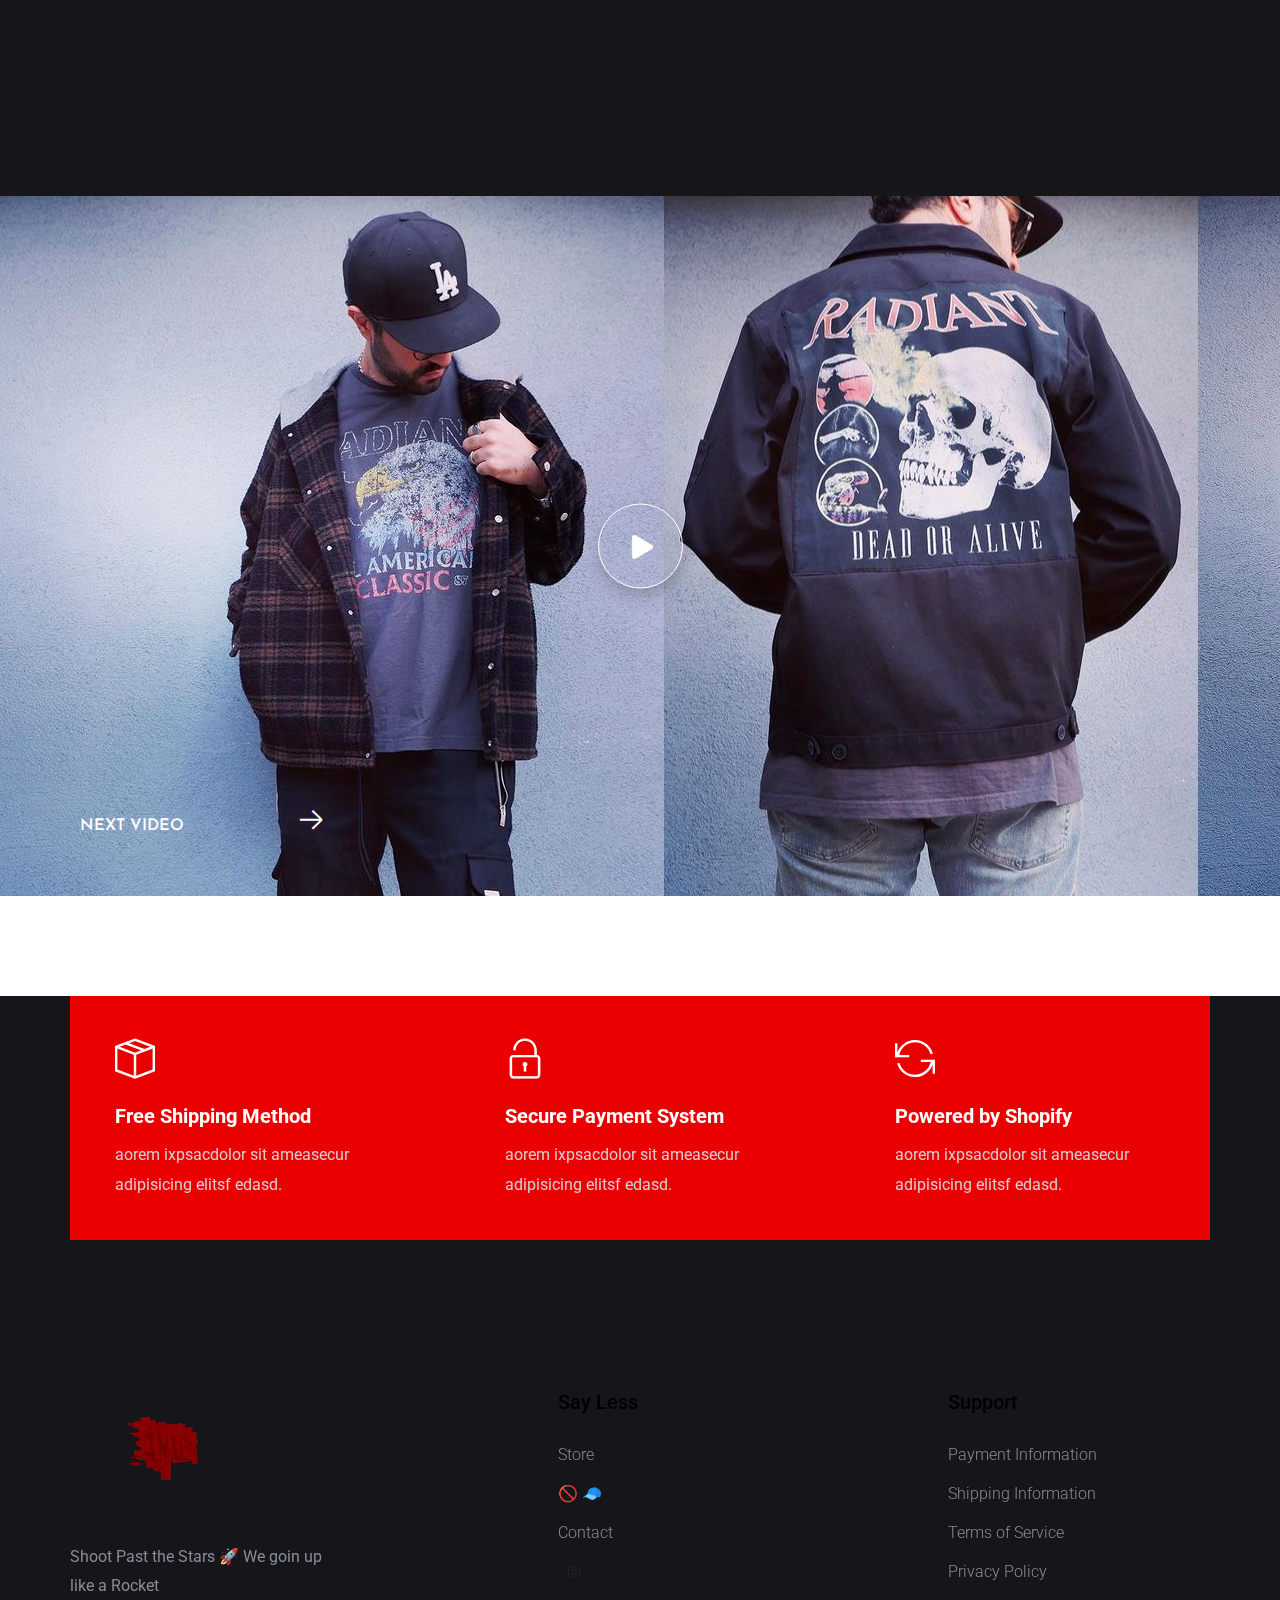
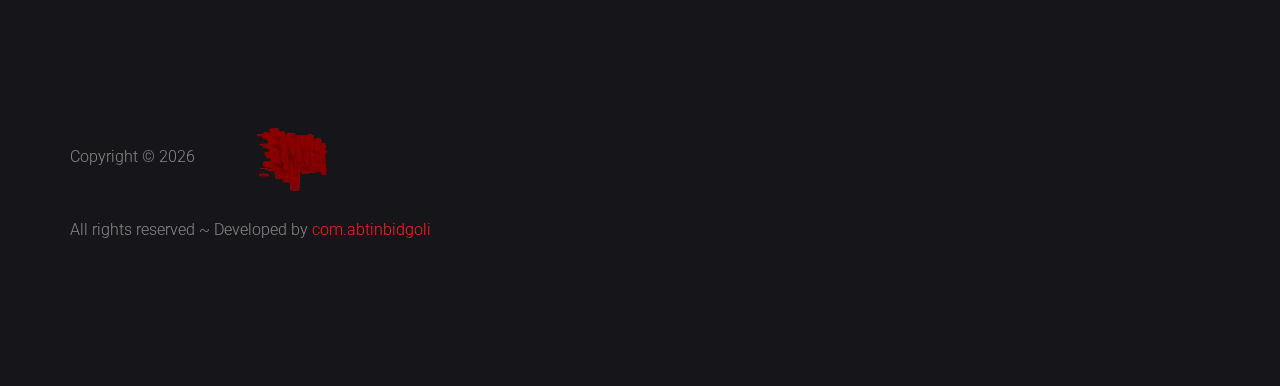
==== commit 531f81cc: "Add files via upload" ====
--- a/about.html
+++ b/about.html
@@ -1,277 +1,399 @@
-<!doctype html>
+<!DOCTYPE html>
 <html class="no-js" lang="en">
-    <head>
-        <meta charset="utf-8">
-        <meta http-equiv="x-ua-compatible" content="ie=edge">
-        <title>NoFayme 🚀 Behind the Scenes</title>
-        <meta name="description" content="NoFayme 🚀 Shoot past the Stars 🚀 We goin up like a Rocket">
-        <meta name="viewport" content="width=device-width, initial-scale=1">
-        <link rel="manifest" href="site.webmanifest">
-        <link rel="shortcut icon" type="image/x-icon" href="assets/img/logo/NoFayme3D.gif">
-    
-        <!-- OG Meta Tags to improve the way the post looks when you share the page on LinkedIn, Facebook, Google+ -->
-        <meta property="og:site_name" content="NoFayme 🚀 Shoot past the Stars 🚀 We goin up like a Rocket" />
-        <!-- website name -->
-        <meta property="og:site" content="https://abtinbidgoli.github.io/nofayme" /> <!-- website link -->
-        <meta property="og:title" content="NoFayme 🚀 Shoot past the Stars 🚀 We goin up like a Rocket" />
-        <!-- title shown in the actual shared post -->
-        <meta property="og:description" content="NoFayme 🚀 Shoot past the Stars 🚀 We goin up like a Rocket" />
-        <!-- description shown in the actual shared post -->
-        <meta property="og:image" content="assets/img/logo/NoFayme3D.gif" /> <!-- image link, make sure it's jpg -->
-        <meta property="og:url" content="" /> <!-- where do you want your post to link to -->
-        <meta property="og:type" content="article" />
-    
-        <!-- Favicon  -->
-        <link rel="icon" type="image/png" sizes="16x16" href="assets/img/logo/favicon-16x16.png">
-        <link rel="icon" type="image/png" sizes="32x32" href="assets/img/logo/favicon-32x32.png">
-        <link rel="icon" type="image/png" sizes="180x180" href="assets/img/logo/apple-touch-icon.png">
-        <link rel="icon" type="image/png" sizes="192x192" href="assets/img/logo/android-chrome-192x192.png">
-        <link rel="icon" type="image/png" sizes="512x512" href="assets/img/logo/android-chrome-512x512.png">
-    
-    
-        <!-- CSS here -->
-        <link rel="stylesheet" href="assets/css/bootstrap.min.css">
-        <link rel="stylesheet" href="assets/css/owl.carousel.min.css">
-        <link rel="stylesheet" href="assets/css/flaticon.css">
-        <link rel="stylesheet" href="assets/css/slicknav.css">
-        <link rel="stylesheet" href="assets/css/animate.min.css">
-        <link rel="stylesheet" href="assets/css/magnific-popup.css">
-        <link rel="stylesheet" href="assets/css/fontawesome-all.min.css">
-        <link rel="stylesheet" href="assets/css/themify-icons.css">
-        <link rel="stylesheet" href="assets/css/slick.css">
-        <link rel="stylesheet" href="assets/css/nice-select.css">
-        <link rel="stylesheet" href="assets/css/style.css">
-    </head>
-<body>
+  <head>
+    <meta charset="utf-8" />
+    <meta http-equiv="x-ua-compatible" content="ie=edge" />
+    <title>NoFayme 🚀 No Cap</title>
+    <meta
+      name="description"
+      content="NoFayme 🚀 Shoot past the Stars 🚀 We goin up like a Rocket"
+    />
+    <meta name="viewport" content="width=device-width, initial-scale=1" />
+    <link rel="manifest" href="site.webmanifest" />
+    <link
+      rel="shortcut icon"
+      type="image/x-icon"
+      href="assets/img/logo/NoFayme3D.gif"
+    />
+
+    <!-- OG Meta Tags to improve the way the post looks when you share the page on LinkedIn, Facebook, Google+ -->
+    <meta
+      property="og:site_name"
+      content="NoFayme 🚀 Shoot past the Stars 🚀 We goin up like a Rocket"
+    />
+    <!-- website name -->
+    <meta property="og:site" content="https://abtinbidgoli.github.io/nofayme" />
+    <!-- website link -->
+    <meta
+      property="og:title"
+      content="NoFayme 🚀 Shoot past the Stars 🚀 We goin up like a Rocket"
+    />
+    <!-- title shown in the actual shared post -->
+    <meta
+      property="og:description"
+      content="NoFayme 🚀 Shoot past the Stars 🚀 We goin up like a Rocket"
+    />
+    <!-- description shown in the actual shared post -->
+    <meta property="og:image" content="assets/img/logo/NoFayme3D.gif" />
+    <!-- image link, make sure it's jpg -->
+    <meta property="og:url" content="" />
+    <!-- where do you want your post to link to -->
+    <meta property="og:type" content="article" />
+
+    <!-- Favicon  -->
+    <link
+      rel="icon"
+      type="image/png"
+      sizes="16x16"
+      href="assets/img/logo/favicon-16x16.png"
+    />
+    <link
+      rel="icon"
+      type="image/png"
+      sizes="32x32"
+      href="assets/img/logo/favicon-32x32.png"
+    />
+    <link
+      rel="icon"
+      type="image/png"
+      sizes="180x180"
+      href="assets/img/logo/apple-touch-icon.png"
+    />
+    <link
+      rel="icon"
+      type="image/png"
+      sizes="192x192"
+      href="assets/img/logo/android-chrome-192x192.png"
+    />
+    <link
+      rel="icon"
+      type="image/png"
+      sizes="512x512"
+      href="assets/img/logo/android-chrome-512x512.png"
+    />
+
+    <!-- CSS here -->
+    <link rel="stylesheet" href="assets/css/bootstrap.min.css" />
+    <link rel="stylesheet" href="assets/css/owl.carousel.min.css" />
+    <link rel="stylesheet" href="assets/css/flaticon.css" />
+    <link rel="stylesheet" href="assets/css/slicknav.css" />
+    <link rel="stylesheet" href="assets/css/animate.min.css" />
+    <link rel="stylesheet" href="assets/css/magnific-popup.css" />
+    <link rel="stylesheet" href="assets/css/fontawesome-all.min.css" />
+    <link rel="stylesheet" href="assets/css/themify-icons.css" />
+    <link rel="stylesheet" href="assets/css/slick.css" />
+    <link rel="stylesheet" href="assets/css/nice-select.css" />
+    <link rel="stylesheet" href="assets/css/style.css" />
+  </head>
+  <body>
     <!--? Preloader Start -->
     <div id="preloader-active">
-        <div class="preloader d-flex align-items-center justify-content-center">
-            <div class="preloader-inner position-relative">
-                <img src="assets/img/logo/rocket3D.gif"
-                    alt="NoFayme 🚀 Shoot past the Stars 🚀 We goin up like a Rocket">
-                <!--<div class="preloader-circle"></div>
+      <div class="preloader d-flex align-items-center justify-content-center">
+        <div class="preloader-inner position-relative">
+          <img
+            src="assets/img/logo/rocket3DpreLoader.gif"
+            alt="NoFayme 🚀 Shoot past the Stars 🚀 We goin up like a Rocket"
+          />
+          <!--<div class="preloader-circle"></div>
                 <div class="preloader-img pere-text">
                     <img src="assets/img/logo/NoFayme3D.gif" alt="NoFayme 🚀 Shoot past the Stars 🚀 We goin up like a Rocket">
                 </div>-->
-            </div>
-        </div>
+        </div>
+      </div>
     </div>
     <!-- Preloader Start -->
     <header>
-        <!-- Header Start -->
-        <div class="header-area black-bg">
-            <div class="main-header header-sticky black-bg">
-                <div class="container-fluid">
-                    <div class="menu-wrapper">
-                        <!-- Logo -->
-                        <div class="logo">
-                            <a href="index.html">
-                                <img src="assets/img/logo/NoFayme3Dheader.gif"
-                                    alt="NoFayme 🚀 Shoot past the Stars 🚀 We goin up like a Rocket"></a>
-                        </div>
-                        <!-- Main-menu -->
-                        <div class="main-menu d-none d-lg-block">
-                            <nav>
-                                <ul id="navigation">
-                                    <li><a href="index.html">Store</a></li>
-                                    <li><a href="about.html">🚫 🧢</a></li>
-                                    <li><a href="contact.html">Contact</a></li>
-                                </ul>
-                            </nav>
-                        </div>
-                        <!-- Header Right -->
-                        <div class="header-right">
-                            <ul>
-                                <li><a href="cart.html"><span class="flaticon-shopping-cart"></span></a> </li>
-                            </ul>
-                        </div>
-                    </div>
-                    <!-- Mobile Menu -->
-                    <div class="col-12">
-                        <div class="mobile_menu d-block d-lg-none"></div>
-                    </div>
-                </div>
-            </div>
-        </div>
-        <!-- Header End -->
+      <!-- Header Start -->
+      <div class="header-area black-bg">
+        <div class="main-header header-sticky black-bg">
+          <div class="container-fluid">
+            <div class="menu-wrapper">
+              <!-- Logo -->
+              <div class="logo">
+                <a href="index.html">
+                  <img
+                    src="assets/img/logo/NoFayme3Dheader.gif"
+                    alt="NoFayme 🚀 Shoot past the Stars 🚀 We goin up like a Rocket"
+                /></a>
+              </div>
+              <!-- Main-menu -->
+              <div class="main-menu d-none d-lg-block">
+                <nav>
+                  <ul id="navigation">
+                    <li><a href="index.html">Store</a></li>
+                    <li><a href="about.html">🚫 🧢</a></li>
+                    <li><a href="contact.html">Contact</a></li>
+                  </ul>
+                </nav>
+              </div>
+              <!-- Header Right -->
+              <div class="header-right">
+                <ul>
+                  <li>
+                    <a href="cart.html"
+                      ><span class="flaticon-shopping-cart"></span
+                    ></a>
+                  </li>
+                </ul>
+              </div>
+            </div>
+            <!-- Mobile Menu -->
+            <div class="col-12">
+              <div class="mobile_menu d-block d-lg-none"></div>
+            </div>
+          </div>
+        </div>
+      </div>
+      <!-- Header End -->
     </header>
     <main>
-        <!--? slider Area Start -->
-        <div class="slider-area ">
-            
-            <div class="slider-active">
-                <!-- Single Slider -->
-                <div class="single-slider slider-height d-flex align-items-center slide-bg">
-                    <div class="container-fluid black-bg">
-                        <div class="row d-flex align-items-center justify-content-center">
-                            <div class="hero__img" data-animation="bounceIn" data-delay=".4s">
-                                <img src="assets/img/logo/NoFayme3D.gif" class="img-fluid"
-                                    alt="NoFayme 🚀 Shoot past the Stars 🚀 We goin up like a Rocket">
-                            </div>
-                        </div>
-                    </div>
-                </div>
-                <!-- Single Slider -->
-                <div class="single-slider slider-height d-flex align-items-center slide-bg">
-                    <div class="container-fluid black-bg">
-                        <div class="row d-flex align-items-center justify-content-center">
-                            <div class="hero__img" data-animation="bounceIn" data-delay=".4s">
-                                <img src="assets/img/logo/rocket3D.gif" class="img-fluid"
-                                    alt="NoFayme 🚀 Shoot past the Stars 🚀 We goin up like a Rocket">
-                            </div>
-                        </div>
-                    </div>
-                </div>
-            </div>
-        </div>
-        <!-- slider Area End-->
-        <!-- About Details Start -->
-        <div class="about-details black-bg section-padding30">
-            <div class="container">
-                <div class="row">
-                    <div class="offset-xl-1 col-lg-8">
-                        <div class="about-details-cap mb-50">
-                            <h4>Our Mission</h4>
-                            <p>Consectetur adipiscing elit, sued do eiusmod tempor ididunt udfgt labore et dolore magna aliqua. Quis ipsum suspendisces gravida. Risus commodo viverra sebfd dho eiusmod tempor maecenas accumsan lacus. Risus commodo viverra sebfd dho eiusmod tempor maecenas accumsan lacus.
-                            </p>
-                            <p> Risus commodo viverra sebfd dho eiusmod tempor maecenas accumsan lacus. Risus commodo viverra sebfd dho eiusmod tempor maecenas accumsan.</p>
-                        </div>
-
-                        <div class="about-details-cap mb-50">
-                            <h4>Our Vision</h4>
-                            <p>Consectetur adipiscing elit, sued do eiusmod tempor ididunt udfgt labore et dolore magna aliqua. Quis ipsum suspendisces gravida. Risus commodo viverra sebfd dho eiusmod tempor maecenas accumsan lacus. Risus commodo viverra sebfd dho eiusmod tempor maecenas accumsan lacus.
-                            </p>
-                            <p> Risus commodo viverra sebfd dho eiusmod tempor maecenas accumsan lacus. Risus commodo viverra sebfd dho eiusmod tempor maecenas accumsan.</p>
-                        </div>
-                    </div>
-                </div>
-            </div>
-        </div>
-        <!-- About Details End -->
-        <!--? Video Area Start -->
-        <div class="video-area black-bg mb-100">
-            <div class="container-fluid">
-                <div class="row align-items-center">
-                    <div class="col-lg-12">
-                    <div class="video-wrap">
-                        <div class="play-btn "><a class="popup-video" href="#"><i class="fas fa-play"></i></a></div>
-                    </div>
-                    </div>
-                </div>
-                <!-- Arrow -->
-                <div class="thumb-content-box">
-                    <div class="thumb-content">
-                        <h3>Next Video</h3>
-                        <a href="#"> <i class="flaticon-arrow"></i></a>
-                    </div>
-                </div>
-            </div>
-        </div>
-        <!-- Video Area End -->
-        <!--? Shop Method Start-->
-        <div class="shop-method-area black-bg">
-            <div class="container">
-                <div class="method-wrapper">
-                    <div class="row d-flex justify-content-between">
-                        <div class="col-xl-4 col-lg-4 col-md-6">
-                            <div class="single-method mb-40">
-                                <i class="ti-package"></i>
-                                <h6>Free Shipping Method</h6>
-                                <p>aorem ixpsacdolor sit ameasecur adipisicing elitsf edasd.</p>
-                            </div>
-                        </div>
-                        <div class="col-xl-4 col-lg-4 col-md-6">
-                            <div class="single-method mb-40">
-                                <i class="ti-unlock"></i>
-                                <h6>Secure Payment System</h6>
-                                <p>aorem ixpsacdolor sit ameasecur adipisicing elitsf edasd.</p>
-                            </div>
-                        </div> 
-                        <div class="col-xl-4 col-lg-4 col-md-6">
-                            <div class="single-method mb-40">
-                                <i class="ti-reload"></i>
-                                <h6>Powered by Shopify</h6>
-                                <p>aorem ixpsacdolor sit ameasecur adipisicing elitsf edasd.</p>
-                            </div>
-                        </div>
-                    </div>
-                </div>
-            </div>
-        </div>
-        <!-- Shop Method End-->
+      <!--? slider Area Start -->
+      <div class="slider-area">
+        <div class="slider-active">
+          <!-- Single Slider -->
+          <div
+            class="
+              single-slider
+              slider-height
+              d-flex
+              align-items-center
+              slide-bg
+            "
+          >
+            <div class="container-fluid black-bg">
+              <div class="row d-flex align-items-center justify-content-center">
+                <div
+                  class="hero__img"
+                  data-animation="bounceIn"
+                  data-delay=".4s"
+                >
+                  <img
+                    src="assets/img/logo/NoFayme3D.gif"
+                    class="img-fluid"
+                    alt="NoFayme 🚀 Shoot past the Stars 🚀 We goin up like a Rocket"
+                  />
+                </div>
+              </div>
+            </div>
+          </div>
+          <!-- Single Slider -->
+          <div
+            class="
+              single-slider
+              slider-height
+              d-flex
+              align-items-center
+              slide-bg
+            "
+          >
+            <div class="container-fluid black-bg">
+              <div class="row d-flex align-items-center justify-content-center">
+                <div
+                  class="hero__img"
+                  data-animation="bounceIn"
+                  data-delay=".4s"
+                >
+                  <img
+                    src="assets/img/logo/rocket3D.gif"
+                    class="img-fluid"
+                    alt="NoFayme 🚀 Shoot past the Stars 🚀 We goin up like a Rocket"
+                  />
+                </div>
+              </div>
+            </div>
+          </div>
+        </div>
+      </div>
+      <!-- slider Area End-->
+      <!-- About Details Start -->
+      <div class="about-details black-bg section-padding30">
+        <div class="container">
+          <div class="row">
+            <div class="offset-xl-1 col-lg-8">
+              <div class="about-details-cap mb-50">
+                <h4>Our Mission</h4>
+                <p>
+                  Consectetur adipiscing elit, sued do eiusmod tempor ididunt
+                  udfgt labore et dolore magna aliqua. Quis ipsum suspendisces
+                  gravida. Risus commodo viverra sebfd dho eiusmod tempor
+                  maecenas accumsan lacus. Risus commodo viverra sebfd dho
+                  eiusmod tempor maecenas accumsan lacus.
+                </p>
+                <p>
+                  Risus commodo viverra sebfd dho eiusmod tempor maecenas
+                  accumsan lacus. Risus commodo viverra sebfd dho eiusmod tempor
+                  maecenas accumsan.
+                </p>
+              </div>
+
+              <div class="about-details-cap mb-50">
+                <h4>Our Vision</h4>
+                <p>
+                  Consectetur adipiscing elit, sued do eiusmod tempor ididunt
+                  udfgt labore et dolore magna aliqua. Quis ipsum suspendisces
+                  gravida. Risus commodo viverra sebfd dho eiusmod tempor
+                  maecenas accumsan lacus. Risus commodo viverra sebfd dho
+                  eiusmod tempor maecenas accumsan lacus.
+                </p>
+                <p>
+                  Risus commodo viverra sebfd dho eiusmod tempor maecenas
+                  accumsan lacus. Risus commodo viverra sebfd dho eiusmod tempor
+                  maecenas accumsan.
+                </p>
+              </div>
+            </div>
+          </div>
+        </div>
+      </div>
+      <!-- About Details End -->
+      <!--? Video Area Start -->
+      <div class="video-area black-bg mb-100">
+        <div class="container-fluid">
+          <div class="row align-items-center">
+            <div class="col-lg-12">
+              <div class="video-wrap">
+                <div class="play-btn">
+                  <a class="popup-video" href="#"
+                    ><i class="fas fa-play"></i
+                  ></a>
+                </div>
+              </div>
+            </div>
+          </div>
+          <!-- Arrow -->
+          <div class="thumb-content-box">
+            <div class="thumb-content">
+              <h3>Next Video</h3>
+              <a href="#"> <i class="flaticon-arrow"></i></a>
+            </div>
+          </div>
+        </div>
+      </div>
+      <!-- Video Area End -->
+      <!--? Shop Method Start-->
+      <div class="shop-method-area black-bg">
+        <div class="container">
+          <div class="method-wrapper">
+            <div class="row d-flex justify-content-between">
+              <div class="col-xl-4 col-lg-4 col-md-6">
+                <div class="single-method mb-40">
+                  <i class="ti-package"></i>
+                  <h6>Free Shipping Method</h6>
+                  <p>
+                    aorem ixpsacdolor sit ameasecur adipisicing elitsf edasd.
+                  </p>
+                </div>
+              </div>
+              <div class="col-xl-4 col-lg-4 col-md-6">
+                <div class="single-method mb-40">
+                  <i class="ti-unlock"></i>
+                  <h6>Secure Payment System</h6>
+                  <p>
+                    aorem ixpsacdolor sit ameasecur adipisicing elitsf edasd.
+                  </p>
+                </div>
+              </div>
+              <div class="col-xl-4 col-lg-4 col-md-6">
+                <div class="single-method mb-40">
+                  <i class="ti-reload"></i>
+                  <h6>Powered by Shopify</h6>
+                  <p>
+                    aorem ixpsacdolor sit ameasecur adipisicing elitsf edasd.
+                  </p>
+                </div>
+              </div>
+            </div>
+          </div>
+        </div>
+      </div>
+      <!-- Shop Method End-->
     </main>
     <footer>
-        <!-- Footer Start-->
-        <div class="footer-area black-bg footer-padding">
-            <div class="container">
-                <div class="row d-flex justify-content-between">
-                    <div class="col-xl-3 col-lg-3 col-md-5 col-sm-6">
-                        <div class="single-footer-caption mb-50">
-                            <div class="single-footer-caption mb-30">
-                                <!-- logo -->
-                                <div class="footer-logo">
-                                    <a href="index.html"><img src="assets/img/logo/NoFayme3Dheader.gif"
-                                            alt="NoFayme 🚀 Shoot past the Stars 🚀 We goin up like a Rocket"></a>
-                                </div>
-                                <div class="footer-tittle">
-                                    <div class="footer-pera">
-                                        <p>Shoot Past the Stars 🚀 We goin up like a Rocket</p>
-                                    </div>
-                                </div>
-                            </div>
-                        </div>
+      <!-- Footer Start-->
+      <div class="footer-area black-bg footer-padding">
+        <div class="container">
+          <div class="row d-flex justify-content-between">
+            <div class="col-xl-3 col-lg-3 col-md-5 col-sm-6">
+              <div class="single-footer-caption mb-50">
+                <div class="single-footer-caption mb-30">
+                  <!-- logo -->
+                  <div class="footer-logo">
+                    <a href="index.html"
+                      ><img
+                        src="assets/img/logo/NoFayme3Dheader.gif"
+                        alt="NoFayme 🚀 Shoot past the Stars 🚀 We goin up like a Rocket"
+                    /></a>
+                  </div>
+                  <div class="footer-tittle">
+                    <div class="footer-pera">
+                      <p>Shoot Past the Stars 🚀 We goin up like a Rocket</p>
                     </div>
-                    <div class="col-xl-2 col-lg-3 col-md-3 col-sm-5">
-                        <div class="single-footer-caption mb-50">
-                            <div class="footer-tittle">
-                                <h4>Say Less</h4>
-                                <ul>
-                                    <li><a href="#store">Store</a></li>
-                                    <li><a href="about.html">🚫 🧢</a></li>
-                                    <li><a href="contact.html">Contact</a></li>
-                                    <li>
-                                        <!-- social -->
-                                        <div class="footer-social">
-                                            <a href="https://www.instagram.com/nofayme/" target="_blank"
-                                                rel="noopener noreferrer"><i class="fab fa-instagram"></i></a>
-                                        </div>
-                                    </li>
-                                </ul>
-                            </div>
-                        </div>
-                    </div>
-                    <div class="col-xl-3 col-lg-3 col-md-5 col-sm-7">
-                        <div class="single-footer-caption mb-50">
-                            <div class="footer-tittle">
-                                <h4>Support</h4>
-                                <ul>
-                                    <li><a href="#">Payment Information</a></li>
-                                    <li><a href="#">Shipping Information</a></li>
-                                    <li><a href="#">Terms of Service</a></li>
-                                    <li><a href="#">Privacy Policy</a></li>
-                                </ul>
-                            </div>
-                        </div>
-                    </div>
-                </div>
-                <!-- Footer bottom -->
-                <div class="row align-items-center">
-                    <div class="col-xl-8 col-lg-8 col-md-8">
-                        <div class="footer-copy-right">
-                            <p>
-                                Copyright &copy;
-                                <script>document.write(new Date().getFullYear());</script> <a href="#"
-                                    target="_blank"><img src="assets/img/logo/NoFayme3Dheader.gif"
-                                        alt="NoFayme 🚀 Shoot past the Stars 🚀 We goin up like a Rocket"></a> <br>All
-                                rights reserved ~ Developed by <a href="https://abtinbidgoli.github.io/abe/"
-                                    target="_blank">com.abtinbidgoli</a>
-                            </p>
-                        </div>
-                    </div>
-                </div>
-            </div>
-        </div>
-        <!-- Footer End-->
+                  </div>
+                </div>
+              </div>
+            </div>
+            <div class="col-xl-2 col-lg-3 col-md-3 col-sm-5">
+              <div class="single-footer-caption mb-50">
+                <div class="footer-tittle">
+                  <h4>Say Less</h4>
+                  <ul>
+                    <li><a href="#store">Store</a></li>
+                    <li><a href="about.html">🚫 🧢</a></li>
+                    <li><a href="contact.html">Contact</a></li>
+                    <li>
+                      <!-- social -->
+                      <div class="footer-social">
+                        <a
+                          href="https://www.instagram.com/nofayme/"
+                          target="_blank"
+                          rel="noopener noreferrer"
+                          ><i class="fab fa-instagram"></i
+                        ></a>
+                      </div>
+                    </li>
+                  </ul>
+                </div>
+              </div>
+            </div>
+            <div class="col-xl-3 col-lg-3 col-md-5 col-sm-7">
+              <div class="single-footer-caption mb-50">
+                <div class="footer-tittle">
+                  <h4>Support</h4>
+                  <ul>
+                    <li><a href="#">Payment Information</a></li>
+                    <li><a href="#">Shipping Information</a></li>
+                    <li><a href="#">Terms of Service</a></li>
+                    <li><a href="#">Privacy Policy</a></li>
+                  </ul>
+                </div>
+              </div>
+            </div>
+          </div>
+          <!-- Footer bottom -->
+          <div class="row align-items-center">
+            <div class="col-xl-8 col-lg-8 col-md-8">
+              <div class="footer-copy-right">
+                <p>
+                  Copyright &copy;
+                  <script>
+                    document.write(new Date().getFullYear());
+                  </script>
+                  <a href="#" target="_blank"
+                    ><img
+                      src="assets/img/logo/NoFayme3Dheader.gif"
+                      alt="NoFayme 🚀 Shoot past the Stars 🚀 We goin up like a Rocket"
+                  /></a>
+                  <br />All rights reserved ~ Developed by
+                  <a href="https://abtinbidgoli.github.io/abe/" target="_blank"
+                    >com.abtinbidgoli</a
+                  >
+                </p>
+              </div>
+            </div>
+          </div>
+        </div>
+      </div>
+      <!-- Footer End-->
     </footer>
 
     <!-- JS here -->
@@ -297,17 +419,16 @@
     <script src="./assets/js/jquery.scrollUp.min.js"></script>
     <script src="./assets/js/jquery.nice-select.min.js"></script>
     <script src="./assets/js/jquery.sticky.js"></script>
-    
+
     <!-- contact js -->
     <script src="./assets/js/contact.js"></script>
     <script src="./assets/js/jquery.form.js"></script>
     <script src="./assets/js/jquery.validate.min.js"></script>
     <script src="./assets/js/mail-script.js"></script>
     <script src="./assets/js/jquery.ajaxchimp.min.js"></script>
-    
-    <!-- Jquery Plugins, main Jquery -->	
+
+    <!-- Jquery Plugins, main Jquery -->
     <script src="./assets/js/plugins.js"></script>
     <script src="./assets/js/main.js"></script>
-
-</body>
+  </body>
 </html>
--- a/assets/css/flaticon.css
+++ b/assets/css/flaticon.css
@@ -1,4 +1,4 @@
-	/*
+/*
   	Flaticon icon font: Flaticon
   	Creation date: 19/04/2020 06:48
   	*/
@@ -7,29 +7,44 @@
   font-family: "Flaticon";
   src: url("../fonts/Flaticon.eot");
   src: url("../fonts/Flaticon.eot?#iefix") format("embedded-opentype"),
-       url("../fonts/Flaticon.woff2") format("woff2"),
-       url("../fonts/Flaticon.woff") format("woff"),
-       url("../fonts/Flaticon.ttf") format("truetype"),
-       url("../fonts/Flaticon.svg#Flaticon") format("svg");
+    url("../fonts/Flaticon.woff2") format("woff2"),
+    url("../fonts/Flaticon.woff") format("woff"),
+    url("../fonts/Flaticon.ttf") format("truetype"),
+    url("../fonts/Flaticon.svg#Flaticon") format("svg");
   font-weight: normal;
   font-style: normal;
 }
 
-@media screen and (-webkit-min-device-pixel-ratio:0) {
+@media screen and (-webkit-min-device-pixel-ratio: 0) {
   @font-face {
     font-family: "Flaticon";
     src: url("../fonts/Flaticon.svg#Flaticon") format("svg");
   }
 }
 
-[class^="flaticon-"]:before, [class*=" flaticon-"]:before,
-[class^="flaticon-"]:after, [class*=" flaticon-"]:after {   
+[class^="flaticon-"]:before,
+[class*=" flaticon-"]:before,
+[class^="flaticon-"]:after,
+[class*=" flaticon-"]:after {
   font-family: Flaticon;
-font-style: normal;
+  font-style: normal;
 }
 
-.flaticon-search:before { content: "\f100"; }
-.flaticon-shopping-cart:before { content: "\f101"; }
-.flaticon-user:before { content: "\f102"; }
-.flaticon-heart:before { content: "\f103"; }
-.flaticon-arrow:before { content: "\f104"; }+.flaticon-search:before {
+  content: "\f100";
+}
+.flaticon-shopping-cart:before {
+  content: "\f101";
+}
+.flaticon-user:before {
+  content: "\f102";
+}
+.flaticon-heart:before {
+  content: "\f103";
+}
+.flaticon-arrow:before {
+  content: "\f104";
+}
+.flaticon-rocket:before {
+  content: "\f105";
+}
--- a/assets/css/style.css
+++ b/assets/css/style.css
@@ -1 +1,9760 @@
-@import url("https://fonts.googleapis.com/css?family=Josefin+Sans:200,300,400,500,600,700|Roboto:100,300,400,500,700&display=swap");.white-bg{background:#ffffff}.gray-bg{background:#f5f5f5}.gray-bg{background:#f7f7fd}.white-bg{background:#fff}.black-bg{background:#16161a}.theme-bg{background:#ff2020}.brand-bg{background:#f1f4fa}.testimonial-bg{background:#f9fafc}.white-color{color:#fff}.black-color{color:#16161a}.theme-color{color:#ff2020}.boxed-btn{background:#fff;color:#fff !important;display:inline-block;padding:18px 44px;font-family:"Josefin Sans",sans-serif;font-size:14px;font-weight:400;border:0;border:1px solid #ff2020;letter-spacing:3px;text-align:center;text-transform:uppercase;cursor:pointer}.boxed-btn:hover{background:#ff2020;color:#000 !important;border:1px solid #ff2020}.boxed-btn:focus{outline:none}.boxed-btn.large-width{width:220px}[data-overlay]{position:relative;background-size:cover;background-repeat:no-repeat;background-position:center center}[data-overlay]::before{position:absolute;left:0;top:0;right:0;bottom:0;content:""}[data-opacity="1"]::before{opacity:0.1}[data-opacity="2"]::before{opacity:0.2}[data-opacity="3"]::before{opacity:0.3}[data-opacity="4"]::before{opacity:0.4}[data-opacity="5"]::before{opacity:0.5}[data-opacity="6"]::before{opacity:0.6}[data-opacity="7"]::before{opacity:0.7}[data-opacity="8"]::before{opacity:0.8}[data-opacity="9"]::before{opacity:0.9}body{font-family:"Roboto",sans-serif;font-weight:normal;font-style:normal}h1,h2,h3,h4,h5,h6{font-family:"Josefin Sans",sans-serif;color:#0b1c39;margin-top:0px;font-style:normal;font-weight:500;text-transform:normal}p{font-family:"Roboto",sans-serif;color:#777;font-size:16px;line-height:30px;margin-bottom:15px;font-weight:normal}span{font-family:"Josefin Sans",sans-serif}.bg-img-1{background-image:url(../img/slider/slider-img-1.jpg)}.bg-img-2{background-image:url(../img/background-img/bg-img-2.jpg)}.cta-bg-1{background-image:url(../img/background-img/bg-img-3.jpg)}.img{max-width:100%;-webkit-transition:all .3s ease-out 0s;-moz-transition:all .3s ease-out 0s;-ms-transition:all .3s ease-out 0s;-o-transition:all .3s ease-out 0s;transition:all .3s ease-out 0s}.f-left{float:left}.f-right{float:right}.fix{overflow:hidden}.clear{clear:both}a,.button{-webkit-transition:all .3s ease-out 0s;-moz-transition:all .3s ease-out 0s;-ms-transition:all .3s ease-out 0s;-o-transition:all .3s ease-out 0s;transition:all .3s ease-out 0s}a:focus,.button:focus{text-decoration:none;outline:none}ul{list-style:none;margin:0;padding:0}a{color:#635c5c}a:hover{color:#fff}a:focus,a:hover,.portfolio-cat a:hover,.footer -menu li a:hover{text-decoration:none}a,button{color:#fff;outline:medium none}button:focus,input:focus,input:focus,textarea,textarea:focus{outline:0}.uppercase{text-transform:uppercase}input:focus::-moz-placeholder{opacity:0;-webkit-transition:.4s;-o-transition:.4s;transition:.4s}.capitalize{text-transform:capitalize}.theme-overlay{position:relative}.theme-overlay::before{background:#1696e7 none repeat scroll 0 0;content:"";height:100%;left:0;opacity:0.6;position:absolute;top:0;width:100%}.overlay{position:relative;z-index:0}.overlay::before{position:absolute;content:"";top:0;left:0;width:100%;height:100%;z-index:-1}.overlay2{position:relative;z-index:0}.overlay2::before{position:absolute;content:"";background-color:#2E2200;top:0;left:0;width:100%;height:100%;z-index:-1;opacity:0.5}.section-padding{padding-top:120px;padding-bottom:120px}.separator{border-top:1px solid #f2f2f2}.mb-90{margin-bottom:90px}@media (max-width: 767px){.mb-90{margin-bottom:30px}}@media (min-width: 768px) and (max-width: 991px){.mb-90{margin-bottom:45px}}.owl-carousel .owl-nav div{background:rgba(255,255,255,0.8) none repeat scroll 0 0;height:40px;left:20px;line-height:40px;font-size:22px;color:#646464;opacity:1;visibility:visible;position:absolute;text-align:center;top:50%;transform:translateY(-50%);transition:all 0.3s ease 0s;width:40px}.owl-carousel .owl-nav div.owl-next{left:auto;right:-30px}.owl-carousel .owl-nav div.owl-next i{position:relative;right:0;top:1px}.owl-carousel .owl-nav div.owl-prev i{position:relative;right:1px;top:0px}.owl-carousel:hover .owl-nav div{opacity:1;visibility:visible}.owl-carousel:hover .owl-nav div:hover{color:#fff;background:#ff3500}.btn{background:#ff2020;font-family:"Josefin Sans",sans-serif;text-transform:uppercase;color:#fff;font-size:16px;font-weight:600;letter-spacing:0.03em;padding:30px 28px;border-radius:0px;display:inline-block;line-height:0;cursor:pointer;margin-bottom:0;margin:10px;cursor:pointer;transition:color 0.4s linear;position:relative;z-index:1;-moz-user-select:none;border:0;overflow:hidden;margin:0}.btn::before{content:"";position:absolute;left:0;top:0;width:100%;height:100%;background:#4a4a4b;z-index:1;transition:transform 0.5s;transition-timing-function:ease;transform-origin:0 0;transition-timing-function:cubic-bezier(0.5, 1.6, 0.4, 0.7);transform:scaleX(0);border-radius:0px}.btn:hover::before{transform:scaleX(1);color:#fff !important;z-index:-1}.header-btn{padding:25px 28px !important}@media (min-width: 1200px) and (max-width: 1400px){.header-btn{padding:25px 21px !important}}.btn.focus,.btn:focus{outline:0;box-shadow:none}.hero-btn{padding:25px 29px;background:#4a4a4b}.hero-btn::before{background:#ff2020}.black-btn{background:#000;box-shadow:0px 20px 50px 0px rgba(22,22,22,0.2);transform:translateY(0px);cursor:pointer;display:inline-block;font-size:18px;font-weight:400;letter-spacing:1px;line-height:0;margin-bottom:0;padding:27px 44px;border-radius:25px}.black-btn:hover{box-shadow:0px 20px 50px 0px rgba(12,9,9,0.2);transform:translateY(-3px)}.shop1-btn{box-shadow:0px 20px 50px 0px rgba(37,119,253,0.2)}.border-btn{background:none;-moz-user-select:none;border:2px solid #ff2020;padding:18px 38px;margin:10px;text-transform:capitalize;color:#ff2020;cursor:pointer;display:inline-block;font-size:14px;font-weight:500;letter-spacing:1px;margin-bottom:0;border-radius:5px;position:relative;transition:color 0.4s linear;position:relative;overflow:hidden;margin:0}.border-btn::before{border:2px solid transparent;content:"";position:absolute;left:0;top:0;width:100%;height:100%;background:#ff2020;z-index:-1;transition:transform 0.5s;transition-timing-function:ease;transform-origin:0 0;transition-timing-function:cubic-bezier(0.5, 1.6, 0.4, 0.7);transform:scaleY(0)}.border-btn:hover::before{transform:scaleY(1);order:2px solid transparent}.border-btn.border-btn2{padding:17px 52px}.send-btn{background:#ff2020;color:#fff;font-size:14px;width:100%;height:55px;border:none;border-radius:5px;cursor:pointer;transition:color 0.4s linear;position:relative;overflow:hidden;z-index:1}.send-btn::before{border:2px solid transparent;content:"";position:absolute;left:0;top:0;width:100%;height:100%;background:#e6373d;color:#ff2020;z-index:-1;transition:transform 0.5s;transition-timing-function:ease;transform-origin:0 0;transition-timing-function:cubic-bezier(0.5, 1.6, 0.4, 0.7);transform:scaleX(0)}.send-btn:hover::before{transform:scaleY(1);order:2px solid transparent;color:red}.breadcrumb>.active{color:#888}#scrollUp{background:#ff2020;height:50px;width:50px;right:31px;bottom:18px;color:#fff;font-size:20px;text-align:center;border-radius:50%;line-height:48px;border:2px solid transparent}@media (max-width: 575px){#scrollUp{right:16px}}#scrollUp:hover{color:#fff}.sticky-bar{left:0;margin:auto;position:fixed;top:0;width:100%;-webkit-box-shadow:0 10px 15px rgba(25,25,25,0.1);box-shadow:0 10px 15px rgba(25,25,25,0.1);z-index:9999;-webkit-animation:300ms ease-in-out 0s normal none 1 running fadeInDown;animation:300ms ease-in-out 0s normal none 1 running fadeInDown;-webkit-box-shadow:0 10px 15px rgba(25,25,25,0.1);background:#fff}.mt-5{margin-top:5px}.mt-10{margin-top:10px}.mt-15{margin-top:15px}.mt-20{margin-top:20px}.mt-25{margin-top:25px}.mt-30{margin-top:30px}.mt-35{margin-top:35px}.mt-40{margin-top:40px}.mt-45{margin-top:45px}.mt-50{margin-top:50px}.mt-55{margin-top:55px}.mt-60{margin-top:60px}.mt-65{margin-top:65px}.mt-70{margin-top:70px}.mt-75{margin-top:75px}.mt-80{margin-top:80px}.mt-85{margin-top:85px}.mt-90{margin-top:90px}.mt-95{margin-top:95px}.mt-100{margin-top:100px}.mt-105{margin-top:105px}.mt-110{margin-top:110px}.mt-115{margin-top:115px}.mt-120{margin-top:120px}.mt-125{margin-top:125px}.mt-130{margin-top:130px}.mt-135{margin-top:135px}.mt-140{margin-top:140px}.mt-145{margin-top:145px}.mt-150{margin-top:150px}.mt-155{margin-top:155px}.mt-160{margin-top:160px}.mt-165{margin-top:165px}.mt-170{margin-top:170px}.mt-175{margin-top:175px}.mt-180{margin-top:180px}.mt-185{margin-top:185px}.mt-190{margin-top:190px}.mt-195{margin-top:195px}.mt-200{margin-top:200px}.mb-5{margin-bottom:5px}.mb-10{margin-bottom:10px}.mb-15{margin-bottom:15px}.mb-20{margin-bottom:20px}.mb-25{margin-bottom:25px}.mb-30{margin-bottom:30px}.mb-35{margin-bottom:35px}.mb-40{margin-bottom:40px}.mb-45{margin-bottom:45px}.mb-50{margin-bottom:50px}.mb-55{margin-bottom:55px}.mb-60{margin-bottom:60px}.mb-65{margin-bottom:65px}.mb-70{margin-bottom:70px}.mb-75{margin-bottom:75px}.mb-80{margin-bottom:80px}.mb-85{margin-bottom:85px}.mb-90{margin-bottom:90px}.mb-95{margin-bottom:95px}.mb-100{margin-bottom:100px}.mb-105{margin-bottom:105px}.mb-110{margin-bottom:110px}.mb-115{margin-bottom:115px}.mb-120{margin-bottom:120px}.mb-125{margin-bottom:125px}.mb-130{margin-bottom:130px}.mb-135{margin-bottom:135px}.mb-140{margin-bottom:140px}.mb-145{margin-bottom:145px}.mb-150{margin-bottom:150px}.mb-155{margin-bottom:155px}.mb-160{margin-bottom:160px}.mb-165{margin-bottom:165px}.mb-170{margin-bottom:170px}.mb-175{margin-bottom:175px}.mb-180{margin-bottom:180px}.mb-185{margin-bottom:185px}.mb-190{margin-bottom:190px}.mb-195{margin-bottom:195px}.mb-200{margin-bottom:200px}.ml-5{margin-left:5px}.ml-10{margin-left:10px}.ml-15{margin-left:15px}.ml-20{margin-left:20px}.ml-25{margin-left:25px}.ml-30{margin-left:30px}.ml-35{margin-left:35px}.ml-40{margin-left:40px}.ml-45{margin-left:45px}.ml-50{margin-left:50px}.ml-55{margin-left:55px}.ml-60{margin-left:60px}.ml-65{margin-left:65px}.ml-70{margin-left:70px}.ml-75{margin-left:75px}.ml-80{margin-left:80px}.ml-85{margin-left:85px}.ml-90{margin-left:90px}.ml-95{margin-left:95px}.ml-100{margin-left:100px}.ml-105{margin-left:105px}.ml-110{margin-left:110px}.ml-115{margin-left:115px}.ml-120{margin-left:120px}.ml-125{margin-left:125px}.ml-130{margin-left:130px}.ml-135{margin-left:135px}.ml-140{margin-left:140px}.ml-145{margin-left:145px}.ml-150{margin-left:150px}.ml-155{margin-left:155px}.ml-160{margin-left:160px}.ml-165{margin-left:165px}.ml-170{margin-left:170px}.ml-175{margin-left:175px}.ml-180{margin-left:180px}.ml-185{margin-left:185px}.ml-190{margin-left:190px}.ml-195{margin-left:195px}.ml-200{margin-left:200px}.mr-5{margin-right:5px}.mr-10{margin-right:10px}.mr-15{margin-right:15px}.mr-20{margin-right:20px}.mr-25{margin-right:25px}.mr-30{margin-right:30px}.mr-35{margin-right:35px}.mr-40{margin-right:40px}.mr-45{margin-right:45px}.mr-50{margin-right:50px}.mr-55{margin-right:55px}.mr-60{margin-right:60px}.mr-65{margin-right:65px}.mr-70{margin-right:70px}.mr-75{margin-right:75px}.mr-80{margin-right:80px}.mr-85{margin-right:85px}.mr-90{margin-right:90px}.mr-95{margin-right:95px}.mr-100{margin-right:100px}.mr-105{margin-right:105px}.mr-110{margin-right:110px}.mr-115{margin-right:115px}.mr-120{margin-right:120px}.mr-125{margin-right:125px}.mr-130{margin-right:130px}.mr-135{margin-right:135px}.mr-140{margin-right:140px}.mr-145{margin-right:145px}.mr-150{margin-right:150px}.mr-155{margin-right:155px}.mr-160{margin-right:160px}.mr-165{margin-right:165px}.mr-170{margin-right:170px}.mr-175{margin-right:175px}.mr-180{margin-right:180px}.mr-185{margin-right:185px}.mr-190{margin-right:190px}.mr-195{margin-right:195px}.mr-200{margin-right:200px}.pt-5{padding-top:5px}.pt-10{padding-top:10px}.pt-15{padding-top:15px}.pt-20{padding-top:20px}.pt-25{padding-top:25px}.pt-30{padding-top:30px}.pt-35{padding-top:35px}.pt-40{padding-top:40px}.pt-45{padding-top:45px}.pt-50{padding-top:50px}.pt-55{padding-top:55px}.pt-60{padding-top:60px}.pt-65{padding-top:65px}.pt-70{padding-top:70px}.pt-75{padding-top:75px}.pt-80{padding-top:80px}.pt-85{padding-top:85px}.pt-90{padding-top:90px}.pt-95{padding-top:95px}.pt-100{padding-top:100px}.pt-105{padding-top:105px}.pt-110{padding-top:110px}.pt-115{padding-top:115px}.pt-120{padding-top:120px}.pt-125{padding-top:125px}.pt-130{padding-top:130px}.pt-135{padding-top:135px}.pt-140{padding-top:140px}.pt-145{padding-top:145px}.pt-150{padding-top:150px}.pt-155{padding-top:155px}.pt-160{padding-top:160px}.pt-165{padding-top:165px}.pt-170{padding-top:170px}.pt-175{padding-top:175px}.pt-180{padding-top:180px}.pt-185{padding-top:185px}.pt-190{padding-top:190px}.pt-195{padding-top:195px}.pt-200{padding-top:200px}.pt-260{padding-top:260px}.pb-5{padding-bottom:5px}.pb-10{padding-bottom:10px}.pb-15{padding-bottom:15px}.pb-20{padding-bottom:20px}.pb-25{padding-bottom:25px}.pb-30{padding-bottom:30px}.pb-35{padding-bottom:35px}.pb-40{padding-bottom:40px}.pb-45{padding-bottom:45px}.pb-50{padding-bottom:50px}.pb-55{padding-bottom:55px}.pb-60{padding-bottom:60px}.pb-65{padding-bottom:65px}.pb-70{padding-bottom:70px}.pb-75{padding-bottom:75px}.pb-80{padding-bottom:80px}.pb-85{padding-bottom:85px}.pb-90{padding-bottom:90px}.pb-95{padding-bottom:95px}.pb-100{padding-bottom:100px}.pb-105{padding-bottom:105px}.pb-110{padding-bottom:110px}.pb-115{padding-bottom:115px}.pb-120{padding-bottom:120px}.pb-125{padding-bottom:125px}.pb-130{padding-bottom:130px}.pb-135{padding-bottom:135px}.pb-140{padding-bottom:140px}.pb-145{padding-bottom:145px}.pb-150{padding-bottom:150px}.pb-155{padding-bottom:155px}.pb-160{padding-bottom:160px}.pb-165{padding-bottom:165px}.pb-170{padding-bottom:170px}.pb-175{padding-bottom:175px}.pb-180{padding-bottom:180px}.pb-185{padding-bottom:185px}.pb-190{padding-bottom:190px}.pb-195{padding-bottom:195px}.pb-200{padding-bottom:200px}.pl-5{padding-left:5px}.pl-10{padding-left:10px}.pl-15{padding-left:15px}.pl-20{padding-left:20px}.pl-25{padding-left:25px}.pl-30{padding-left:30px}.pl-35{padding-left:35px}.pl-40{padding-left:40px}.pl-45{padding-left:45px}.pl-50{padding-left:50px}.pl-55{padding-left:55px}.pl-60{padding-left:60px}.pl-65{padding-left:65px}.pl-70{padding-left:70px}.pl-75{padding-left:75px}.pl-80{padding-left:80px}.pl-85{padding-left:85px}.pl-90{padding-left:90px}.pl-95{padding-left:95px}.pl-100{padding-left:100px}.pl-105{padding-left:105px}.pl-110{padding-left:110px}.pl-115{padding-left:115px}.pl-120{padding-left:120px}.pl-125{padding-left:125px}.pl-130{padding-left:130px}.pl-135{padding-left:135px}.pl-140{padding-left:140px}.pl-145{padding-left:145px}.pl-150{padding-left:150px}.pl-155{padding-left:155px}.pl-160{padding-left:160px}.pl-165{padding-left:165px}.pl-170{padding-left:170px}.pl-175{padding-left:175px}.pl-180{padding-left:180px}.pl-185{padding-left:185px}.pl-190{padding-left:190px}.pl-195{padding-left:195px}.pl-200{padding-left:200px}.pr-5{padding-right:5px}.pr-10{padding-right:10px}.pr-15{padding-right:15px}.pr-20{padding-right:20px}.pr-25{padding-right:25px}.pr-30{padding-right:30px}.pr-35{padding-right:35px}.pr-40{padding-right:40px}.pr-45{padding-right:45px}.pr-50{padding-right:50px}.pr-55{padding-right:55px}.pr-60{padding-right:60px}.pr-65{padding-right:65px}.pr-70{padding-right:70px}.pr-75{padding-right:75px}.pr-80{padding-right:80px}.pr-85{padding-right:85px}.pr-90{padding-right:90px}.pr-95{padding-right:95px}.pr-100{padding-right:100px}.pr-105{padding-right:105px}.pr-110{padding-right:110px}.pr-115{padding-right:115px}.pr-120{padding-right:120px}.pr-125{padding-right:125px}.pr-130{padding-right:130px}.pr-135{padding-right:135px}.pr-140{padding-right:140px}.pr-145{padding-right:145px}.pr-150{padding-right:150px}.pr-155{padding-right:155px}.pr-160{padding-right:160px}.pr-165{padding-right:165px}.pr-170{padding-right:170px}.pr-175{padding-right:175px}.pr-180{padding-right:180px}.pr-185{padding-right:185px}.pr-190{padding-right:190px}.pr-195{padding-right:195px}.pr-200{padding-right:200px}.bounce-animate{animation-name:float-bob;animation-duration:2s;animation-iteration-count:infinite;-moz-animation-name:float-bob;-moz-animation-duration:2s;-moz-animation-iteration-count:infinite;-moz-animation-timing-function:linear;-ms-animation-name:float-bob;-ms-animation-duration:2s;-ms-animation-iteration-count:infinite;-ms-animation-timing-function:linear;-o-animation-name:float-bob;-o-animation-duration:2s;-o-animation-iteration-count:infinite;-o-animation-timing-function:linear}@-webkit-keyframes float-bob{0%{-webkit-transform:translateY(10px);transform:translateY(-10px)}50%{-webkit-transform:translateY(-5px);transform:translateY(-5px)}100%{-webkit-transform:translateY(-10px);transform:translateY(-10px)}}.heartbeat{animation:heartbeat 1s infinite alternate}@-webkit-keyframes heartbeat{to{-webkit-transform:scale(1.03);transform:scale(1.03)}}.rotateme{-webkit-animation-name:rotateme;animation-name:rotateme;-webkit-animation-duration:30s;animation-duration:30s;-webkit-animation-iteration-count:infinite;animation-iteration-count:infinite;-webkit-animation-timing-function:linear;animation-timing-function:linear}@keyframes rotateme{from{-webkit-transform:rotate(0deg);transform:rotate(0deg)}to{-webkit-transform:rotate(360deg);transform:rotate(360deg)}}@-webkit-keyframes rotateme{from{-webkit-transform:rotate(0deg)}to{-webkit-transform:rotate(360deg)}}.preloader{background-color:#f7f7f7;width:100%;height:100%;position:fixed;top:0;left:0;right:0;bottom:0;z-index:999999;-webkit-transition:.6s;-o-transition:.6s;transition:.6s;margin:0 auto}.preloader .preloader-circle{width:100px;height:100px;position:relative;border-style:solid;border-width:1px;border-top-color:#ff2020;border-bottom-color:transparent;border-left-color:transparent;border-right-color:transparent;z-index:10;border-radius:50%;-webkit-box-shadow:0 1px 5px 0 rgba(35,181,185,0.15);box-shadow:0 1px 5px 0 rgba(35,181,185,0.15);background-color:#ffffff;-webkit-animation:zoom 2000ms infinite ease;animation:zoom 2000ms infinite ease;-webkit-transition:.6s;-o-transition:.6s;transition:.6s}.preloader .preloader-circle2{border-top-color:#0078ff}.preloader .preloader-img{position:absolute;top:50%;z-index:200;left:0;right:0;margin:0 auto;text-align:center;display:inline-block;-webkit-transform:translateY(-50%);-ms-transform:translateY(-50%);transform:translateY(-50%);padding-top:6px;-webkit-transition:.6s;-o-transition:.6s;transition:.6s}.preloader .preloader-img img{max-width:55px}.preloader .pere-text strong{font-weight:800;color:#dca73a;text-transform:uppercase}@-webkit-keyframes zoom{0%{-webkit-transform:rotate(0deg);transform:rotate(0deg);-webkit-transition:.6s;-o-transition:.6s;transition:.6s}100%{-webkit-transform:rotate(360deg);transform:rotate(360deg);-webkit-transition:.6s;-o-transition:.6s;transition:.6s}}@keyframes zoom{0%{-webkit-transform:rotate(0deg);transform:rotate(0deg);-webkit-transition:.6s;-o-transition:.6s;transition:.6s}100%{-webkit-transform:rotate(360deg);transform:rotate(360deg);-webkit-transition:.6s;-o-transition:.6s;transition:.6s}}.section-padding2{padding-top:200px;padding-bottom:200px}@media only screen and (min-width: 1200px) and (max-width: 1600px){.section-padding2{padding-top:200px;padding-bottom:200px}}@media only screen and (min-width: 992px) and (max-width: 1199px){.section-padding2{padding-top:200px;padding-bottom:200px}}@media only screen and (min-width: 768px) and (max-width: 991px){.section-padding2{padding-top:100px;padding-bottom:100px}}@media only screen and (min-width: 576px) and (max-width: 767px){.section-padding2{padding-top:50px;padding-bottom:50px}}@media (max-width: 575px){.section-padding2{padding-top:50px;padding-bottom:50px}}.padding-bottom{padding-bottom:250px}@media only screen and (min-width: 1200px) and (max-width: 1600px){.padding-bottom{padding-bottom:250px}}@media only screen and (min-width: 992px) and (max-width: 1199px){.padding-bottom{padding-bottom:150px}}@media only screen and (min-width: 768px) and (max-width: 991px){.padding-bottom{padding-bottom:40px}}@media only screen and (min-width: 576px) and (max-width: 767px){.padding-bottom{padding-bottom:10px}}@media (max-width: 575px){.padding-bottom{padding-bottom:10px}}.lf-padding{padding-left:60px;padding-right:60px}@media only screen and (min-width: 992px) and (max-width: 1199px){.lf-padding{padding-left:60px;padding-right:60px}}@media only screen and (min-width: 768px) and (max-width: 991px){.lf-padding{padding-left:30px;padding-right:30px}}@media only screen and (min-width: 576px) and (max-width: 767px){.lf-padding{padding-left:15px;padding-right:15px}}@media (max-width: 575px){.lf-padding{padding-left:15px;padding-right:15px}}.team-padding{padding-top:160px;padding-bottom:130px}@media only screen and (min-width: 1200px) and (max-width: 1600px){.team-padding{padding-top:160px;padding-bottom:130px}}@media only screen and (min-width: 992px) and (max-width: 1199px){.team-padding{padding-top:110px;padding-bottom:80px}}@media only screen and (min-width: 768px) and (max-width: 991px){.team-padding{padding-top:100px;padding-bottom:80px}}@media (max-width: 575px){.team-padding{padding-top:100px;padding-bottom:80px}}.section-padding30{padding-top:200px;padding-bottom:170px}@media only screen and (min-width: 1200px) and (max-width: 1600px){.section-padding30{padding-top:200px;padding-bottom:170px}}@media only screen and (min-width: 992px) and (max-width: 1199px){.section-padding30{padding-top:150px;padding-bottom:120px}}@media only screen and (min-width: 768px) and (max-width: 991px){.section-padding30{padding-top:100px;padding-bottom:70px}}@media only screen and (min-width: 576px) and (max-width: 767px){.section-padding30{padding-top:60px;padding-bottom:28px}}@media (max-width: 575px){.section-padding30{padding-top:60px;padding-bottom:28px}}.section-paddingt2{padding-bottom:170px}@media only screen and (min-width: 1200px) and (max-width: 1600px){.section-paddingt2{padding-bottom:170px}}@media only screen and (min-width: 992px) and (max-width: 1199px){.section-paddingt2{padding-bottom:120px}}@media only screen and (min-width: 768px) and (max-width: 991px){.section-paddingt2{padding-bottom:70px}}@media only screen and (min-width: 576px) and (max-width: 767px){.section-paddingt2{padding-bottom:28px}}@media (max-width: 575px){.section-paddingt2{padding-bottom:28px}}.section-padd-top30{padding-top:170px;padding-bottom:200px}@media only screen and (min-width: 1200px) and (max-width: 1600px){.section-padd-top30{padding-top:170px;padding-bottom:200px}}@media only screen and (min-width: 992px) and (max-width: 1199px){.section-padd-top30{padding-top:170px;padding-bottom:200px}}@media only screen and (min-width: 768px) and (max-width: 991px){.section-padd-top30{padding-top:100px;padding-bottom:160px}}@media only screen and (min-width: 576px) and (max-width: 767px){.section-padd-top30{padding-top:50px;padding-bottom:90px}}@media (max-width: 575px){.section-padd-top30{padding-top:35px;padding-bottom:90px}}.latest-padding{padding-top:190px;padding-bottom:135px}@media only screen and (min-width: 1200px) and (max-width: 1600px){.latest-padding{padding-top:190px;padding-bottom:135px}}@media only screen and (min-width: 992px) and (max-width: 1199px){.latest-padding{padding-top:190px;padding-bottom:135px}}@media only screen and (min-width: 768px) and (max-width: 991px){.latest-padding{padding-top:60px;padding-bottom:5px}}@media only screen and (min-width: 576px) and (max-width: 767px){.latest-padding{padding-top:60px;padding-bottom:5px}}@media (max-width: 575px){.latest-padding{padding-top:60px;padding-bottom:5px}}.footer-padding{padding-top:150px;padding-bottom:120px}@media only screen and (min-width: 1200px) and (max-width: 1600px){.footer-padding{padding-top:150px;padding-bottom:120px}}@media only screen and (min-width: 992px) and (max-width: 1199px){.footer-padding{padding-top:100px;padding-bottom:70px}}@media only screen and (min-width: 768px) and (max-width: 991px){.footer-padding{padding-top:100px;padding-bottom:70px}}@media only screen and (min-width: 576px) and (max-width: 767px){.footer-padding{padding-top:70px;padding-bottom:70px}}@media (max-width: 575px){.footer-padding{padding-top:70px;padding-bottom:70px}}.footer-padding2{padding-bottom:120px}@media only screen and (min-width: 1200px) and (max-width: 1600px){.footer-padding2{padding-bottom:120px}}@media only screen and (min-width: 992px) and (max-width: 1199px){.footer-padding2{padding-bottom:70px}}@media only screen and (min-width: 768px) and (max-width: 991px){.footer-padding2{padding-bottom:70px}}@media only screen and (min-width: 576px) and (max-width: 767px){.footer-padding2{padding-bottom:70px}}@media (max-width: 575px){.footer-padding2{padding-bottom:70px}}.message_submit_form:focus{outline:none}input:hover,input:focus{outline:none !important}.gray_bg{background-color:#f4f4f4}.section_padding{padding:200px 0px}@media only screen and (min-width: 992px) and (max-width: 1200px){.section_padding{padding:100px 0px}}@media only screen and (min-width: 768px) and (max-width: 991px){.section_padding{padding:70px 0px}}@media (max-width: 576px){.section_padding{padding:70px 0px}}@media only screen and (min-width: 480px) and (max-width: 767px){.section_padding{padding:70px 0px}}.single_padding_top{padding-top:200px !important}@media only screen and (min-width: 992px) and (max-width: 1200px){.single_padding_top{padding-top:70px !important}}@media only screen and (min-width: 768px) and (max-width: 991px){.single_padding_top{padding-top:70px !important}}@media (max-width: 576px){.single_padding_top{padding-top:70px !important}}@media only screen and (min-width: 480px) and (max-width: 767px){.single_padding_top{padding-top:100px !important}}.padding_top{padding-top:200px}@media only screen and (min-width: 992px) and (max-width: 1200px){.padding_top{padding-top:100px}}@media only screen and (min-width: 768px) and (max-width: 991px){.padding_top{padding-top:70px}}@media (max-width: 576px){.padding_top{padding-top:70px}}@media only screen and (min-width: 480px) and (max-width: 767px){.padding_top{padding-top:70px}}.padding_bottom{padding-bottom:200px}@media only screen and (min-width: 992px) and (max-width: 1200px){.padding_bottom{padding-bottom:100px}}@media only screen and (min-width: 768px) and (max-width: 991px){.padding_bottom{padding-bottom:70px}}@media (max-width: 576px){.padding_bottom{padding-bottom:70px}}@media only screen and (min-width: 480px) and (max-width: 767px){.padding_bottom{padding-bottom:70px}}.section_tittle{margin-bottom:80px}@media (max-width: 991px){.section_tittle{margin-bottom:20px}}@media only screen and (min-width: 992px) and (max-width: 1200px){.section_tittle{margin-bottom:40px}}.section_tittle h2{font-size:36px;color:#4B3049;line-height:27px;font-weight:700;position:relative;margin-bottom:28px}@media (max-width: 576px){.section_tittle h2{font-size:25px;line-height:35px;margin-bottom:15px}}@media only screen and (min-width: 480px) and (max-width: 767px){.section_tittle h2{font-size:25px;line-height:35px;margin-bottom:15px}}@media only screen and (min-width: 768px) and (max-width: 991px){.section_tittle h2{font-size:30px;line-height:40px;margin-bottom:15px}}@media only screen and (min-width: 992px) and (max-width: 1200px){.section_tittle h2{font-size:35px;line-height:40px}}.section_tittle p{color:#556172;text-transform:capitalize;line-height:30px;font-family:"Poppins",sans-serif}@media (max-width: 576px){.section_tittle p{margin-bottom:10px}}@media only screen and (min-width: 480px) and (max-width: 767px){.section_tittle p{margin-bottom:10px}}@media only screen and (min-width: 768px) and (max-width: 991px){.section_tittle p{margin-bottom:10px}}@media only screen and (min-width: 992px) and (max-width: 1200px){.section_tittle p{margin-bottom:10px}}.mb_110{margin-bottom:110px}@media (max-width: 576px){.mb_110{margin-bottom:220px}}.mt_130{margin-top:130px}@media (max-width: 576px){.mt_130{margin-top:70px}}@media only screen and (min-width: 480px) and (max-width: 767px){.mt_130{margin-top:70px}}@media only screen and (min-width: 768px) and (max-width: 991px){.mt_130{margin-top:70px}}@media only screen and (min-width: 992px) and (max-width: 1200px){.mt_130{margin-top:70px}}.mb_130{margin-bottom:140px}@media (max-width: 991px){.mb_130{margin-bottom:70px}}@media only screen and (min-width: 992px) and (max-width: 1200px){.mb_130{margin-bottom:100px}}.padding_less_40{margin-bottom:-50px}.z_index{z-index:9 !important;position:relative}@media only screen and (min-width: 1200px) and (max-width: 3640px){.container{max-width:1170px}}@media (max-width: 1200px){[class*="hero-ani-"]{display:none !important}}.form-control:focus{color:#495057;background-color:#fff;border-color:#ddd;outline:0;box-shadow:none}.pageination .page-link{border:0px solid transparent;font-weight:500;font-size:18px;color:#979797;padding:10px 8px}.pageination .page-link:hover{background-color:transparent;color:#000}.pageination i{font-size:12px}.sidebar_box_shadow{box-shadow:0px 10px 10px 0px rgba(153,153,153,0.1)}.border_top{border-top:1px solid #eee;max-width:1110px;margin:0 auto}.section_bg{background-color:#f4edf278}.section-bg{background-size:cover !important;background-repeat:no-repeat !important;background-position:center center !important}.white-bg{background:#ffffff}.gray-bg{background:#f5f5f5}.gray-bg{background:#f7f7fd}.white-bg{background:#fff}.black-bg{background:#16161a}.theme-bg{background:#ff2020}.brand-bg{background:#f1f4fa}.testimonial-bg{background:#f9fafc}.white-color{color:#fff}.black-color{color:#16161a}.theme-color{color:#ff2020}.header-area .main-header{padding:0px 120px}@media only screen and (min-width: 1200px) and (max-width: 1600px){.header-area .main-header{padding:0px 10px}}@media only screen and (min-width: 992px) and (max-width: 1199px){.header-area .main-header{padding:0px 10px}}@media only screen and (min-width: 768px) and (max-width: 991px){.header-area .main-header{padding:22px 0px}}@media only screen and (min-width: 576px) and (max-width: 767px){.header-area .main-header{padding:22px 0px}}@media (max-width: 575px){.header-area .main-header{padding:22px 0px}}.header-area .main-header .menu-wrapper{display:flex;align-content:center;justify-content:space-between;flex-wrap:wrap;align-items:center}.header-area .main-header .menu-wrapper .main-menu ul li{display:inline-block;position:relative;z-index:1}.header-area .main-header .menu-wrapper .main-menu ul li a{font-size:16px;font-family:"Josefin Sans",sans-serif;color:#141517;font-weight:600;padding:41px 21px;display:inline-block;text-transform:capitalize;display:block;-webkit-transition:all .3s ease-out 0s;-moz-transition:all .3s ease-out 0s;-ms-transition:all .3s ease-out 0s;-o-transition:all .3s ease-out 0s;transition:all .3s ease-out 0s}@media only screen and (min-width: 992px) and (max-width: 1199px){.header-area .main-header .menu-wrapper .main-menu ul li a{padding:41px 15px}}.header-area .main-header .menu-wrapper .main-menu ul li:hover>a{color:#ff2020}.header-area .main-header .menu-wrapper .main-menu ul li.hot{position:relative}.header-area .main-header .menu-wrapper .main-menu ul li.hot::before{position:absolute;content:"HOT";background:#ff003c;color:#fff;text-align:center;border-radius:8px;font-size:10px;top:19px;right:-13px;-webkit-transition:all .2s ease-out 0s;-moz-transition:all .2s ease-out 0s;-ms-transition:all .2s ease-out 0s;-o-transition:all .2s ease-out 0s;transition:all .2s ease-out 0s;box-shadow:0 2px 5px rgba(0,0,0,0.3);padding:3px 8px;text-transform:uppercase;letter-spacing:1px;font-weight:500}.header-area .main-header .menu-wrapper .main-menu ul li:hover>ul.submenu{visibility:visible;opacity:1;top:100%}.header-area .main-header .menu-wrapper .main-menu ul li:hover>ul.submenu::before{top:-8px}.header-area .main-header .menu-wrapper .main-menu ul ul.submenu{position:absolute;width:170px;background:#fff;left:0;top:90%;visibility:hidden;opacity:0;box-shadow:0 0 10px 3px rgba(0,0,0,0.05);padding:17px 0;border-top:3px solid #ff2020;border-radius:7px 7px 3px 3px;-webkit-transition:all .2s ease-out 0s;-moz-transition:all .2s ease-out 0s;-ms-transition:all .2s ease-out 0s;-o-transition:all .2s ease-out 0s;transition:all .2s ease-out 0s}.header-area .main-header .menu-wrapper .main-menu ul ul.submenu>li{margin-left:7px;display:block}.header-area .main-header .menu-wrapper .main-menu ul ul.submenu>li>a{padding:6px 10px !important;font-size:16px;color:#0b1c39;text-transform:capitalize}.header-area .main-header .menu-wrapper .main-menu ul ul.submenu>li>a:hover{color:#ff2020;background:none}.header-area .main-header .menu-wrapper .main-menu ul ul.submenu::before{border-style:solid;border-width:0 6px 6px 6px;border-color:transparent transparent red transparent;content:"";top:-5px;left:13%;position:absolute;transition:.3s;z-index:-1;overflow:hidden;-webkit-transition:all .3s ease-out 0s;-moz-transition:all .3s ease-out 0s;-ms-transition:all .3s ease-out 0s;-o-transition:all .3s ease-out 0s;transition:all .3s ease-out 0s}@media only screen and (min-width: 768px) and (max-width: 991px){.header-area .main-header .menu-wrapper .header-right{margin-right:82px}}@media only screen and (min-width: 576px) and (max-width: 767px){.header-area .main-header .menu-wrapper .header-right{margin-right:73px}}@media (max-width: 575px){.header-area .main-header .menu-wrapper .header-right{position:relative;bottom:-73px;z-index:3;right:5px}}.header-area .main-header .menu-wrapper .header-right ul{display:flex !important;justify-content:space-between}.header-area .main-header .menu-wrapper .header-right .nav-search{display:inline-block}.header-area .main-header .menu-wrapper .header-right span{color:#000000;font-size:16px;cursor:pointer;padding:31px 19px}.header-area .main-header .menu-wrapper .header-right span:hover{color:#ff2020}@media only screen and (min-width: 768px) and (max-width: 991px){.header-area .main-header .menu-wrapper .header-right span{padding:21px 19px}}@media (max-width: 575px){.header-area .main-header .menu-wrapper .header-right span{padding:6px 9px}}@media only screen and (min-width: 768px) and (max-width: 991px){.header-sticky.sticky-bar.sticky{padding:22px 0px}}@media (max-width: 575px){.header-sticky.sticky-bar.sticky .header-right{display:none}}.mobile_menu{position:absolute;right:0px;width:100%;z-index:99}.mobile_menu .slicknav_menu{background:transparent;margin-top:0px !important}.mobile_menu .slicknav_menu .slicknav_btn{top:-25px}.mobile_menu .slicknav_menu .slicknav_btn .slicknav_icon-bar{background-color:#ff2020 !important}.mobile_menu .slicknav_menu .slicknav_nav{margin-top:16px !important}.mobile_menu .slicknav_menu .slicknav_nav a:hover{background:transparent;color:#ff2020}.mobile_menu .slicknav_menu .slicknav_nav a{font-size:15px;padding:7px 10px}.mobile_menu .slicknav_menu .slicknav_nav .slicknav_item a{padding:0 !important}.search-model-box{display:none;position:fixed;width:100%;height:100%;left:0;top:0;background:#000;z-index:99999}.search-model-box .search-model-form{padding:0 15px}.search-model-box .search-model-form input{width:500px;font-size:40px;border:none;border-bottom:2px solid #333;background:none;color:#999}@media only screen and (min-width: 576px) and (max-width: 767px){.search-model-box .search-model-form input{width:251px;font-size:26px}}@media (max-width: 575px){.search-model-box .search-model-form input{width:251px;font-size:26px}}.search-model-box .search-close-btn{position:absolute;width:50px;height:50px;background:#333;color:#fff;text-align:center;border-radius:50%;font-size:28px;line-height:28px;top:30px;cursor:pointer;-webkit-transform:rotate(45deg);-ms-transform:rotate(45deg);transform:rotate(45deg);display:-webkit-box;display:-ms-flexbox;display:flex;-webkit-box-align:center;-ms-flex-align:center;align-items:center;-webkit-box-pack:center;-ms-flex-pack:center;justify-content:center}.slider-height{min-height:980px;background-repeat:no-repeat;background-position:center center;background-size:cover}@media only screen and (min-width: 1200px) and (max-width: 1600px){.slider-height{min-height:750px}}@media only screen and (min-width: 992px) and (max-width: 1199px){.slider-height{min-height:500px}}@media only screen and (min-width: 768px) and (max-width: 991px){.slider-height{min-height:500px}}@media only screen and (min-width: 576px) and (max-width: 767px){.slider-height{min-height:400px}}@media (max-width: 575px){.slider-height{min-height:430px}}.slider-height2{background-image:url(../img/hero/about_hero.png);min-height:500px;background-repeat:no-repeat;background-position:center center}@media (max-width: 575px){.slider-height2{min-height:260px}}.slider-area{overflow:hidden}.slider-area .hero__img{position:relative}@media (min-width: 1200px) and (max-width: 1400px){.slider-area .hero__img{left:-104px}}@media only screen and (min-width: 992px) and (max-width: 1199px){.slider-area .hero__img img{height:500px}}@media only screen and (min-width: 768px) and (max-width: 991px){.slider-area .hero__img img{height:500px}}@media only screen and (min-width: 576px) and (max-width: 767px){.slider-area .hero__img img{height:400px}}.slider-area .hero__caption{overflow:hidden}@media (max-width: 575px){.slider-area .hero__caption{padding-top:38px;padding-left:22px}}.slider-area .hero__caption h1{text-transform:normal;font-size:96px;font-weight:700;line-height:1.2;margin-bottom:26px}@media only screen and (min-width: 992px) and (max-width: 1199px){.slider-area .hero__caption h1{font-size:60px;line-height:1.2}}@media only screen and (min-width: 768px) and (max-width: 991px){.slider-area .hero__caption h1{font-size:50px;line-height:1.2}}@media only screen and (min-width: 576px) and (max-width: 767px){.slider-area .hero__caption h1{font-size:35px;line-height:1.2;margin-bottom:26px}}@media (max-width: 575px){.slider-area .hero__caption h1{font-size:33px;line-height:1.2;margin-bottom:26px}}.slider-area .hero__caption p{font-size:17px;line-height:1.6;font-weight:400;margin-bottom:39px;color:#212025;margin-bottom:60px;padding-right:50px}@media only screen and (min-width: 576px) and (max-width: 767px){.slider-area .hero__caption p{padding-right:0px;margin-bottom:30px}}@media (max-width: 575px){.slider-area .hero__caption p{margin-bottom:30px;padding-right:0px;margin-bottom:30px}}.slider-area .hero-cap h2{font-size:70px;font-weight:700;text-transform:capitalize}@media (max-width: 575px){.slider-area .hero-cap h2{font-size:28px}}.slide-bg{background:#f0f0f2}.slider-active button.slick-arrow{position:absolute;top:50%;left:80px;-webkit-transform:translateY(-50%);-ms-transform:translateY(-50%);transform:translateY(-50%);background:none;border:0;padding:0;z-index:2;opacity:0;visibility:hidden;height:60px;width:60px;border-radius:50%;cursor:pointer;background:#ff2020;-webkit-transition:.4s;-o-transition:.4s;transition:.4s}.slider-active button.slick-arrow i{font-size:20px;line-height:60px}.slider-active button.slick-next{left:auto;right:80px}.slider-active button.slick-arrow .secondary-img{right:26px}.slider-active button:hover img{opacity:0}.slider-active button:hover .secondary-img{opacity:1}.slider-active:hover button.slick-prev{left:100px}@media only screen and (min-width: 1200px) and (max-width: 1600px){.slider-active:hover button.slick-prev{left:20px}}@media only screen and (min-width: 992px) and (max-width: 1199px){.slider-active:hover button.slick-prev{left:auto;right:10px}}.slider-active:hover button.slick-next{right:100px}@media only screen and (min-width: 1200px) and (max-width: 1600px){.slider-active:hover button.slick-next{right:20px}}.slider-active:hover button{opacity:1;visibility:visible}.slider-active button:hover{background:#002d5b}.slider-active .secondary-img{position:absolute;opacity:0}.single-new-pro .product-img{overflow:hidden;margin-bottom:30px}.single-new-pro .product-img img{width:100%;transform:scale(1);-webkit-transition:all .4s ease-out 0s;-moz-transition:all .4s ease-out 0s;-ms-transition:all .4s ease-out 0s;-o-transition:all .4s ease-out 0s;transition:all .4s ease-out 0s}.single-new-pro .product-caption h3 a{color:#444444;font-weight:700;font-size:24px;margin-bottom:12px}@media only screen and (min-width: 576px) and (max-width: 767px){.single-new-pro .product-caption h3 a{font-size:17px}}@media (max-width: 575px){.single-new-pro .product-caption h3 a{font-size:20px}}.single-new-pro .product-caption span{color:#ff2020;font-size:18px;font-weight:500;display:block}.single-new-pro:hover .product-img img{transform:scale(1.04)}.gallery-area .single-gallery{position:relative;overflow:hidden}.gallery-area .single-gallery::before{position:absolute;top:0;left:0;right:0;height:100%;width:100%;content:"";background-color:rgba(1,10,28,0.3);opacity:0;z-index:1;-webkit-transition:all .4s ease-out 0s;-moz-transition:all .4s ease-out 0s;-ms-transition:all .4s ease-out 0s;-o-transition:all .4s ease-out 0s;transition:all .4s ease-out 0s}.gallery-area .single-gallery:hover::before{opacity:1;visibility:visible}.gallery-area .single-gallery .gallery-img{transform:scale(1.06);-webkit-transition:all .4s ease-out 0s;-moz-transition:all .4s ease-out 0s;-ms-transition:all .4s ease-out 0s;-o-transition:all .4s ease-out 0s;transition:all .4s ease-out 0s}.gallery-area .single-gallery .big-img{position:relative;height:690px;background-size:cover;background-repeat:no-repeat}.gallery-area .single-gallery .small-img{position:relative;height:330px;background-size:cover;background-repeat:no-repeat}.single-gallery:hover .gallery-img{transform:scale(1)}.popular-items .single-popular-items .popular-img{overflow:hidden;border-bottom:3px solid #ff2020;margin-bottom:19px;position:relative}.popular-items .single-popular-items .popular-img img{width:100%}.popular-items .single-popular-items .popular-img .img-cap{position:absolute;bottom:-20%;width:100%;opacity:0;visibility:hidden;-webkit-transition:all .4s ease-out 0s;-moz-transition:all .4s ease-out 0s;-ms-transition:all .4s ease-out 0s;-o-transition:all .4s ease-out 0s;transition:all .4s ease-out 0s}.popular-items .single-popular-items .popular-img .img-cap span{color:#fff;background:#f81f1f;padding:20px 0;display:block;cursor:pointer}.popular-items .single-popular-items .popular-img .favorit-items{position:absolute;top:12px;right:20px;opacity:0;visibility:hidden;-webkit-transition:all .4s ease-out 0s;-moz-transition:all .4s ease-out 0s;-ms-transition:all .4s ease-out 0s;-o-transition:all .4s ease-out 0s;transition:all .4s ease-out 0s}.popular-items .single-popular-items .popular-img .favorit-items span{color:#333333;font-size:30px;cursor:pointer}.popular-items .single-popular-items .popular-caption h3 a{color:#444444;font-weight:700;font-size:24px;margin-bottom:12px}@media only screen and (min-width: 576px) and (max-width: 767px){.popular-items .single-popular-items .popular-caption h3 a{font-size:17px}}@media (max-width: 575px){.popular-items .single-popular-items .popular-caption h3 a{font-size:20px}}.popular-items .single-popular-items .popular-caption span{color:#444444;font-size:18px;font-weight:500;display:block}.popular-items .nav-tabs{margin-bottom:15px;padding-bottom:0px;position:relative;border:0;display:flex;justify-content:center}.popular-items .nav-tabs .nav-link{border:0;border-bottom:2px solid transparent}@media (max-width: 575px){.popular-items .nav-tabs .nav-link{padding:.5rem .6rem}}.popular-items .nav-tabs .nav-item{padding-bottom:10px;display:block;color:#1b1b1b;text-transform:capitalize;font-size:16px}.popular-items .nav-tabs .nav-item.show .nav-link,.popular-items .nav-tabs .nav-link.active{background:none;border-bottom:2px solid #ff5757;z-index:5;position:relative}.popular-items .nice-select{background-color:#f2f2f2;border-radius:30px;border:none;color:#333333;height:31px;line-height:31px;padding-right:47px}.popular-items .nice-select::after{border-bottom:1px solid #333333;border-right:1px solid #333333;height:7px;width:7px;margin-top:-4px;right:17px}.popular-items .nice-select .list{background-color:#fff;border-radius:0;width:100%}.single-popular-items:hover .popular-img .img-cap{bottom:0;opacity:1;visibility:visible}.single-popular-items:hover .popular-img .favorit-items{opacity:1;visibility:visible}.video-area{background-image:url(../img/gallery//sectin_bg1.png);width:100%;height:700px;background-size:cover;background-repeat:no-repeat;display:flex;align-items:center;position:relative}@media only screen and (min-width: 992px) and (max-width: 1199px){.video-area{height:400px}}@media only screen and (min-width: 768px) and (max-width: 991px){.video-area{height:400px}}@media only screen and (min-width: 576px) and (max-width: 767px){.video-area{height:320px}}@media (max-width: 575px){.video-area{height:400px}}.video-area::before{position:absolute;top:0;left:0;right:0;height:100%;width:100%;content:"";background-color:rgba(2,5,12,0.5);opacity:0;z-index:0;-webkit-transition:all .4s ease-out 0s;-moz-transition:all .4s ease-out 0s;-ms-transition:all .4s ease-out 0s;-o-transition:all .4s ease-out 0s;transition:all .4s ease-out 0s}.video-area .play-btn{position:absolute;top:50%;left:0;transform:translateY(-50%);right:0;text-align:center}.video-area .play-btn a{width:85px;height:85px;display:inline-block;line-height:85px;text-align:center;color:#fff;border-radius:50%;font-size:24px;box-shadow:0px 8px 16px 0px rgba(0,0,0,0.2);padding-left:5px;padding-top:1px;border:1px solid #fff;transform:scale(1)}.video-area .play-btn a:hover{background:#fff;color:#ff2020;border:1px solid transparent}.video-area:hover::before{opacity:1}.video-area:hover .play-btn a{transform:scale(1.1)}.thumb-content-box{position:absolute;bottom:0px;left:0px;z-index:2;width:34%}@media only screen and (min-width: 992px) and (max-width: 1199px){.thumb-content-box{width:28%}}@media only screen and (min-width: 768px) and (max-width: 991px){.thumb-content-box{width:32%}}@media only screen and (min-width: 576px) and (max-width: 767px){.thumb-content-box{width:40%}}@media (max-width: 575px){.thumb-content-box{width:60%}}.thumb-content-box .thumb-content{position:absolute;bottom:0;align-items:end;background-image:url(../img/gallery/vidoe_more.png);background-size:cover;background-repeat:no-repeat;display:flex;justify-content:space-between;padding:60px 143px 60px 80px;width:100%;line-height:1}@media only screen and (min-width: 992px) and (max-width: 1199px){.thumb-content-box .thumb-content{padding:21px 56px 25px 9px}}@media only screen and (min-width: 768px) and (max-width: 991px){.thumb-content-box .thumb-content{padding:21px 56px 25px 9px}}@media only screen and (min-width: 576px) and (max-width: 767px){.thumb-content-box .thumb-content{padding:11px 49px 14px 9px}}@media (max-width: 575px){.thumb-content-box .thumb-content{padding:11px 49px 14px 9px}}.thumb-content-box .thumb-content h3{color:#ffffff;font-weight:600;font-size:16px;margin:0;text-transform:uppercase}.thumb-content-box .thumb-content a{color:#fff;display:block;position:relative;right:-34px;font-size:30px}.watch-area .watch-details h2{color:#000;font-size:56px;font-weight:700;line-height:1;margin-bottom:40px}@media only screen and (min-width: 992px) and (max-width: 1199px){.watch-area .watch-details h2{font-size:46px}}@media only screen and (min-width: 768px) and (max-width: 991px){.watch-area .watch-details h2{font-size:33px}}@media only screen and (min-width: 576px) and (max-width: 767px){.watch-area .watch-details h2{font-size:29px}}@media (max-width: 575px){.watch-area .watch-details h2{font-size:29px}}.watch-area .watch-details P{margin-bottom:50px;font-size:17px}@media only screen and (min-width: 768px) and (max-width: 991px){.watch-area .watch-details P{font-size:16px}}.watch-area .choice-watch-img img{width:100%}.padding-130{padding-bottom:130px}@media only screen and (min-width: 992px) and (max-width: 1199px){.padding-130{padding-bottom:120px}}@media only screen and (min-width: 768px) and (max-width: 991px){.padding-130{padding-bottom:100px}}@media only screen and (min-width: 576px) and (max-width: 767px){.padding-130{padding-bottom:0px}}@media (max-width: 575px){.padding-130{padding-bottom:0px}}.shop-method-area .method-wrapper{background:#ea0000}.shop-method-area .method-wrapper .single-method{padding:43px 20px 0 45px}.shop-method-area .method-wrapper .single-method i{font-size:40px;color:#ffff;margin-bottom:25px;display:block}.shop-method-area .method-wrapper .single-method h6{color:#fff;font-size:20px;font-weight:700;line-height:1.2;margin-bottom:12px;font-family:"Roboto",sans-serif}.shop-method-area .method-wrapper .single-method p{font-size:16px;color:#d3d1d1}.category-area{padding-left:45px;padding-right:45px}@media only screen and (min-width: 992px) and (max-width: 1199px){.category-area{padding-left:0px;padding-right:0px}}@media (max-width: 575px){.category-area{padding-left:0px;padding-right:0px}}.category-area .single-category .category-img{position:relative}.category-area .single-category .category-img img{width:100%;border-radius:6px}.category-area .single-category .category-img .category-caption{position:absolute;top:50%;transform:translateY(-50%);right:52px}@media only screen and (min-width: 1200px) and (max-width: 1600px){.category-area .single-category .category-img .category-caption{right:13px}}@media (max-width: 575px){.category-area .single-category .category-img .category-caption{right:13px}}.category-area .single-category .category-img .category-caption h2{color:#1f1f1f;text-transform:capitalize;font-size:40px;font-weight:700;line-height:1.1;text-transform:capitalize;margin-bottom:13px}@media only screen and (min-width: 1200px) and (max-width: 1600px){.category-area .single-category .category-img .category-caption h2{font-size:26px}}@media (max-width: 575px){.category-area .single-category .category-img .category-caption h2{font-size:22px;margin-bottom:0px}}.category-area .single-category .category-img .category-caption .best a{color:#000000;text-transform:capitalize;font-size:16px;font-weight:500;line-height:1.1;text-transform:capitalize;background:#ffce25;padding:13px 24px;border-radius:30px;display:inline-block}@media only screen and (min-width: 1200px) and (max-width: 1600px){.category-area .single-category .category-img .category-caption .best a{padding:13px 15px}}@media (max-width: 575px){.category-area .single-category .category-img .category-caption .best a{padding:13px 15px;font-size:12px}}.category-area .single-category .category-img .category-caption .collection{display:block;color:#0071fe;text-transform:capitalize;font-size:30px;line-height:1.1;text-transform:capitalize;font-weight:600;text-shadow:0px -3px 0px #fff;margin-top:-8px}@media only screen and (min-width: 1200px) and (max-width: 1600px){.category-area .single-category .category-img .category-caption .collection{font-size:23px}}@media (max-width: 575px){.category-area .single-category .category-img .category-caption .collection{font-size:20px}}.category-area .single-category .category-img .category-caption p{color:#000000}.section-tittle h2{color:#000;font-size:48px;font-weight:700;line-height:1}@media only screen and (min-width: 768px) and (max-width: 991px){.section-tittle h2{font-size:37px}}@media (max-width: 575px){.section-tittle h2{font-size:33px}}.best-product-area{position:relative}.best-product-area .shape{position:absolute;right:145px;bottom:64px;opacity:.8}@media only screen and (min-width: 992px) and (max-width: 1199px){.best-product-area .shape{right:84px;bottom:18px}}@media only screen and (min-width: 768px) and (max-width: 991px){.best-product-area .shape{right:84px;bottom:18px}}.best-product-area .bg-height{background-repeat:no-repeat;width:100%;background-size:cover}.best-product-area .best-product-caption{padding-top:150px;padding-bottom:130px}@media only screen and (min-width: 992px) and (max-width: 1199px){.best-product-area .best-product-caption{padding-top:150px;padding-bottom:130px}}@media only screen and (min-width: 768px) and (max-width: 991px){.best-product-area .best-product-caption{padding-top:80px;padding-bottom:75px}}@media only screen and (min-width: 576px) and (max-width: 767px){.best-product-area .best-product-caption{padding-top:80px;padding-bottom:75px}}@media (max-width: 575px){.best-product-area .best-product-caption{padding-top:80px;padding-bottom:75px}}.best-product-area .best-product-caption h2{color:#000;font-size:55px;font-weight:700;line-height:1.3;margin-bottom:19px}@media only screen and (min-width: 992px) and (max-width: 1199px){.best-product-area .best-product-caption h2{font-size:45px}}@media only screen and (min-width: 768px) and (max-width: 991px){.best-product-area .best-product-caption h2{font-size:45px}}@media only screen and (min-width: 576px) and (max-width: 767px){.best-product-area .best-product-caption h2{font-size:22px}}@media (max-width: 575px){.best-product-area .best-product-caption h2{font-size:21px}}.best-product-area .best-product-caption p{color:#373b41;font-size:20px;margin-bottom:55px}@media only screen and (min-width: 768px) and (max-width: 991px){.best-product-area .best-product-caption p{font-size:17px}}@media only screen and (min-width: 576px) and (max-width: 767px){.best-product-area .best-product-caption p{font-size:17px}}@media (max-width: 575px){.best-product-area .best-product-caption p{font-size:17px}}.best-product-area .product-man{left:9%;bottom:0;z-index:1}.best-product-area .vertical-text span{text-orientation:150deg;writing-mode:vertical-lr;writing-mode:vertical-lr;transform:rotate(180deg);font-size:117px;font-family:"Roboto",sans-serif;font-weight:700;text-transform:uppercase;-webkit-text-stroke:1px #e6dfc6;-webkit-text-fill-color:transparent;position:relative;z-index:0}.best-collection-area .best-left-cap h2{color:#000;font-size:45px;font-weight:700;line-height:1.3;margin-bottom:19px}@media only screen and (min-width: 992px) and (max-width: 1199px){.best-collection-area .best-left-cap h2{font-size:33px}}@media only screen and (min-width: 768px) and (max-width: 991px){.best-collection-area .best-left-cap h2{font-size:33px}}@media only screen and (min-width: 576px) and (max-width: 767px){.best-collection-area .best-left-cap h2{font-size:33px}}@media (max-width: 575px){.best-collection-area .best-left-cap h2{font-size:33px}}.best-collection-area .best-left-cap p{color:#373b41;font-size:20px;margin-bottom:55px}.best-collection-area .best-left-img{padding-top:130px}@media only screen and (min-width: 768px) and (max-width: 991px){.best-collection-area .best-left-img{padding-top:30px}}@media only screen and (min-width: 576px) and (max-width: 767px){.best-collection-area .best-left-img{padding-top:30px}}@media (max-width: 575px){.best-collection-area .best-left-img{padding-top:30px}}.best-collection-area .best-right-cap{float:right}.best-collection-area .best-right-cap .best-single{display:flex;align-items:end}.best-collection-area .best-right-cap .best-single .single-cap{text-align:right}.best-collection-area .best-right-cap .best-single .single-cap.active{background:#2577fd;padding:10px 30px;border-radius:10px}.best-collection-area .best-right-cap .best-single .single-cap.active h4{color:#fff;font-family:"Roboto",sans-serif}.best-collection-area .best-right-cap .best-single .single-cap h4{color:#000000;font-size:18px;line-height:1.6;font-family:"Roboto",sans-serif}.best-collection-area .best-right-cap .best-single .single-img{padding-left:25px}.latest-height{height:400px;background-repeat:no-repeat;background-size:cover}.latest-wrapper .latest-area{position:relative}.latest-wrapper .latest-area .latest-caption{position:relative;z-index:1}.latest-wrapper .latest-area .latest-caption h2{color:#000;font-size:45px;font-weight:700;line-height:1.3;margin-bottom:19px}@media only screen and (min-width: 992px) and (max-width: 1199px){.latest-wrapper .latest-area .latest-caption h2{font-size:36px}}@media only screen and (min-width: 768px) and (max-width: 991px){.latest-wrapper .latest-area .latest-caption h2{font-size:35px}}@media only screen and (min-width: 576px) and (max-width: 767px){.latest-wrapper .latest-area .latest-caption h2{font-size:29px}}@media (max-width: 575px){.latest-wrapper .latest-area .latest-caption h2{font-size:27px}}.latest-wrapper .latest-area .latest-caption p{color:#373b41;font-size:20px;margin-bottom:55px}.latest-wrapper .latest-area .latest-subscribe form{position:relative}.latest-wrapper .latest-area .latest-subscribe form input{height:60px;width:100%;padding:10px 32px;border:1px solid #fff;border-radius:30px}@media (max-width: 575px){.latest-wrapper .latest-area .latest-subscribe form input{padding:10px 17px}}@media only screen and (min-width: 576px) and (max-width: 767px){.latest-wrapper .latest-area .latest-subscribe form input{padding:10px 17px}}.latest-wrapper .latest-area .latest-subscribe form button{padding:20px 47px;background:#2577fd;font-size:14px;font-weight:300;position:absolute;right:0;border:0;cursor:pointer;top:0;color:#fff;border-radius:30px}@media only screen and (min-width: 768px) and (max-width: 991px){.latest-wrapper .latest-area .latest-subscribe form button{padding:20px 33px}}@media (max-width: 575px){.latest-wrapper .latest-area .latest-subscribe form button{padding:20px 14px}}@media only screen and (min-width: 576px) and (max-width: 767px){.latest-wrapper .latest-area .latest-subscribe form button{padding:20px 14px}}.latest-wrapper .latest-area .man-shape{position:absolute;left:34px;bottom:-77px}@media only screen and (min-width: 1200px) and (max-width: 1600px){.latest-wrapper .latest-area .man-shape{display:none}}@media only screen and (min-width: 992px) and (max-width: 1199px){.latest-wrapper .latest-area .man-shape{display:none}}@media only screen and (min-width: 768px) and (max-width: 991px){.latest-wrapper .latest-area .man-shape{display:none}}@media only screen and (min-width: 576px) and (max-width: 767px){.latest-wrapper .latest-area .man-shape{display:none}}@media (max-width: 575px){.latest-wrapper .latest-area .man-shape{display:none}}.gallery-wrapper .gallery-area .gallery-items{display:flex;width:20%}@media only screen and (min-width: 768px) and (max-width: 991px){.gallery-wrapper .gallery-area .gallery-items{width:50%}}@media only screen and (min-width: 576px) and (max-width: 767px){.gallery-wrapper .gallery-area .gallery-items{width:50%}}@media (max-width: 575px){.gallery-wrapper .gallery-area .gallery-items{width:50%}}.footer-area .footer-logo{margin-bottom:40px}.footer-area .footer-pera p{color:#868c98;font-size:16px;margin-bottom:50px;line-height:1.8}.footer-area .footer-pera.footer-pera2 p{padding:0}.footer-area .footer-tittle h4{color:#000;font-size:20px;margin-bottom:29px;font-weight:500;text-transform:capitalize;font-family:"Roboto",sans-serif}.footer-area .footer-tittle ul li{color:#012f5f;margin-bottom:15px}.footer-area .footer-tittle ul li a{color:#868c98;font-weight:300}.footer-area .footer-tittle ul li a:hover{color:#ff2020;padding-left:5px}.footer-copy-right{padding-top:50px}@media only screen and (min-width: 768px) and (max-width: 991px){.footer-copy-right{padding-top:0px;float:left}}@media only screen and (min-width: 576px) and (max-width: 767px){.footer-copy-right{padding-top:0px;float:left}}@media (max-width: 575px){.footer-copy-right{padding-top:0px;float:left}}.footer-copy-right p{color:#888888;font-weight:300;font-size:16px;line-height:2;margin-bottom:20px}.footer-copy-right p i{color:#ff2020}.footer-copy-right p a{color:#ff2020}.footer-social a:last-child{padding-right:0}.footer-social a i{color:#222222;font-size:14px;padding:5px 10px;-webkit-transition:all .4s ease-out 0s;-moz-transition:all .4s ease-out 0s;-ms-transition:all .4s ease-out 0s;-o-transition:all .4s ease-out 0s;transition:all .4s ease-out 0s;transform:rotateY(0deg);-webkit-transform:rotateY(0deg);-moz-transform:rotateY(0deg);-ms-transform:rotateY(0deg);-o-transform:rotateY(0deg)}.footer-social a i:hover{color:#ff2020;transform:rotateY(180deg);-webkit-transform:rotateY(180deg);-moz-transform:rotateY(180deg);-ms-transform:rotateY(180deg);-o-transform:rotateY(180deg)}.hero-caption span{color:#fff;font-size:16px;display:block;margin-bottom:24px;font-weight:600;padding-left:95px;position:relative}.hero-caption span::before{position:absolute;content:"";width:75px;height:3px;background:#ff2020;left:0;top:52%;transform:translateY(-50%)}.hero-caption h2{color:#fff;font-size:50px;font-weight:700}.glyphicon{margin-right:5px}.thumbnail{margin-bottom:20px;padding:0px;-webkit-border-radius:0px;-moz-border-radius:0px;border-radius:0px}.item.list-group-item{float:none;width:100%;background-color:#fff;margin-bottom:10px}.item.list-group-item:nth-of-type(odd):hover,.item.list-group-item:hover{background:#428bca}.item.list-group-item .list-group-image{margin-right:10px}.item.list-group-item .thumbnail{margin-bottom:0px}.item.list-group-item .caption{padding:9px 9px 0px 9px}.item.list-group-item:nth-of-type(odd){background:#eeeeee}.item.list-group-item:before,.item.list-group-item:after{display:table;content:" "}.item.list-group-item img{float:left}.item.list-group-item:after{clear:both}.list-group-item-text{margin:0 0 11px}.latest-blog-area .area-heading{margin-bottom:70px}.blog_area a{color:"Josefin Sans",sans-serif !important;text-decoration:none;transition:.4s}.blog_area a:hover,.blog_area a :hover{background:-webkit-linear-gradient(131deg, #ff2020 0%, #ff2020 99%);-webkit-background-clip:text;-webkit-text-fill-color:transparent;text-decoration:none;transition:.4s}.single-blog{overflow:hidden;margin-bottom:30px}.single-blog:hover{box-shadow:0px 10px 20px 0px rgba(42,34,123,0.1)}.single-blog .thumb{overflow:hidden;position:relative}.single-blog .thumb:after{content:'';position:absolute;left:0;top:0;width:100%;height:100%;background:#000;opacity:0;-webkit-transition:all .3s ease-out 0s;-moz-transition:all .3s ease-out 0s;-ms-transition:all .3s ease-out 0s;-o-transition:all .3s ease-out 0s;transition:all .3s ease-out 0s}.single-blog h4{border-bottom:1px solid #dfdfdf;padding-bottom:34px;margin-bottom:25px}.single-blog a{font-size:20px;font-weight:600}.single-blog .date{color:#666666;text-align:left;display:inline-block;font-size:13px;font-weight:300}.single-blog .tag{text-align:left;display:inline-block;float:left;font-size:13px;font-weight:300;margin-right:22px;position:relative}.single-blog .tag:after{content:'';position:absolute;width:1px;height:10px;background:#acacac;right:-12px;top:7px}@media (max-width: 1199px){.single-blog .tag{margin-right:8px}.single-blog .tag:after{display:none}}.single-blog .likes{margin-right:16px}@media (max-width: 800px){.single-blog{margin-bottom:30px}}.single-blog .single-blog-content{padding:30px}.single-blog .single-blog-content .meta-bottom p{font-size:13px;font-weight:300}.single-blog .single-blog-content .meta-bottom i{color:#fdcb9e;font-size:13px;margin-right:7px}@media (max-width: 1199px){.single-blog .single-blog-content{padding:15px}}.single-blog:hover .thumb:after{opacity:.7;-webkit-transition:all .3s ease-out 0s;-moz-transition:all .3s ease-out 0s;-ms-transition:all .3s ease-out 0s;-o-transition:all .3s ease-out 0s;transition:all .3s ease-out 0s}@media (max-width: 1199px){.single-blog h4{transition:all 300ms linear 0s;border-bottom:1px solid #dfdfdf;padding-bottom:14px;margin-bottom:12px}.single-blog h4 a{font-size:18px}}.full_image.single-blog{position:relative}.full_image.single-blog .single-blog-content{position:absolute;left:35px;bottom:0;opacity:0;visibility:hidden;-webkit-transition:all .3s ease-out 0s;-moz-transition:all .3s ease-out 0s;-ms-transition:all .3s ease-out 0s;-o-transition:all .3s ease-out 0s;transition:all .3s ease-out 0s}@media (min-width: 992px){.full_image.single-blog .single-blog-content{bottom:100px}}.full_image.single-blog h4{-webkit-transition:all .3s ease-out 0s;-moz-transition:all .3s ease-out 0s;-ms-transition:all .3s ease-out 0s;-o-transition:all .3s ease-out 0s;transition:all .3s ease-out 0s;border-bottom:none;padding-bottom:5px}.full_image.single-blog a{font-size:20px;font-weight:600}.full_image.single-blog .date{color:#fff}.full_image.single-blog:hover .single-blog-content{opacity:1;visibility:visible;-webkit-transition:all .3s ease-out 0s;-moz-transition:all .3s ease-out 0s;-ms-transition:all .3s ease-out 0s;-o-transition:all .3s ease-out 0s;transition:all .3s ease-out 0s}.l_blog_item .l_blog_text .date{margin-top:24px;margin-bottom:15px}.l_blog_item .l_blog_text .date a{font-size:12px}.l_blog_item .l_blog_text h4{font-size:18px;border-bottom:1px solid #eeeeee;margin-bottom:0px;padding-bottom:20px;-webkit-transition:all .3s ease-out 0s;-moz-transition:all .3s ease-out 0s;-ms-transition:all .3s ease-out 0s;-o-transition:all .3s ease-out 0s;transition:all .3s ease-out 0s}.l_blog_item .l_blog_text p{margin-bottom:0px;padding-top:20px}.causes_slider .owl-dots{text-align:center;margin-top:80px}.causes_slider .owl-dots .owl-dot{height:14px;width:14px;background:#eeeeee;display:inline-block;margin-right:7px}.causes_slider .owl-dots .owl-dot:last-child{margin-right:0px}.causes_item{background:#fff}.causes_item .causes_img{position:relative}.causes_item .causes_img .c_parcent{position:absolute;bottom:0px;width:100%;left:0px;height:3px;background:rgba(255,255,255,0.5)}.causes_item .causes_img .c_parcent span{width:70%;height:3px;position:absolute;left:0px;bottom:0px}.causes_item .causes_img .c_parcent span:before{content:"75%";position:absolute;right:-10px;bottom:0px;color:#fff;padding:0px 5px}.causes_item .causes_text{padding:30px 35px 40px 30px}.causes_item .causes_text h4{font-size:18px;font-weight:600;margin-bottom:15px;cursor:pointer}.causes_item .causes_text p{font-size:14px;line-height:24px;font-weight:300;margin-bottom:0px}.causes_item .causes_bottom a{width:50%;border:1px solid;text-align:center;float:left;line-height:50px;color:#fff;font-size:14px;font-weight:500}.causes_item .causes_bottom a+a{border-color:#eeeeee;background:#fff;font-size:14px}.latest_blog_area{background:#f9f9ff}.single-recent-blog-post{margin-bottom:30px}.single-recent-blog-post .thumb{overflow:hidden}.single-recent-blog-post .thumb img{transition:all 0.7s linear}.single-recent-blog-post .details{padding-top:30px}.single-recent-blog-post .details .sec_h4{line-height:24px;padding:10px 0px 13px;transition:all 0.3s linear}.single-recent-blog-post .date{font-size:14px;line-height:24px;font-weight:400}.single-recent-blog-post:hover img{transform:scale(1.23) rotate(10deg)}.tags .tag_btn{font-size:12px;font-weight:500;line-height:20px;border:1px solid #eeeeee;display:inline-block;padding:1px 18px;text-align:center}.tags .tag_btn+.tag_btn{margin-left:2px}.blog_categorie_area{padding-top:30px;padding-bottom:30px}@media (min-width: 900px){.blog_categorie_area{padding-top:80px;padding-bottom:80px}}@media (min-width: 1100px){.blog_categorie_area{padding-top:120px;padding-bottom:120px}}.categories_post{position:relative;text-align:center;cursor:pointer}.categories_post img{max-width:100%}.categories_post .categories_details{position:absolute;top:20px;left:20px;right:20px;bottom:20px;background:rgba(34,34,34,0.75);color:#fff;transition:all 0.3s linear;display:flex;align-items:center;justify-content:center}.categories_post .categories_details h5{margin-bottom:0px;font-size:18px;line-height:26px;text-transform:uppercase;color:#fff;position:relative}.categories_post .categories_details p{font-weight:300;font-size:14px;line-height:26px;margin-bottom:0px}.categories_post .categories_details .border_line{margin:10px 0px;background:#fff;width:100%;height:1px}.categories_post:hover .categories_details{background:rgba(222,99,32,0.85)}.blog_item{margin-bottom:50px}.blog_details{padding:30px 0 20px 10px;box-shadow:0px 10px 20px 0px rgba(221,221,221,0.3)}@media (min-width: 768px){.blog_details{padding:60px 30px 35px 35px}}.blog_details p{margin-bottom:30px}.blog_details a{color:#ff8b23}.blog_details a:hover{color:#ff2020}.blog_details h2{font-size:18px;font-weight:600;margin-bottom:8px}@media (min-width: 768px){.blog_details h2{font-size:24px;margin-bottom:15px}}.blog-info-link li{float:left;font-size:14px}.blog-info-link li a{color:#999999}.blog-info-link li i,.blog-info-link li span{font-size:13px;margin-right:5px}.blog-info-link li::after{content:"|";padding-left:10px;padding-right:10px}.blog-info-link li:last-child::after{display:none}.blog-info-link::after{content:"";display:block;clear:both;display:table}.blog_item_img{position:relative}.blog_item_img .blog_item_date{position:absolute;bottom:-10px;left:10px;display:block;color:#fff;background-color:#ff2020;padding:8px 15px;border-radius:5px}@media (min-width: 768px){.blog_item_img .blog_item_date{bottom:-20px;left:40px;padding:13px 30px}}.blog_item_img .blog_item_date h3{font-size:22px;font-weight:600;color:#fff;margin-bottom:0;line-height:1.2}@media (min-width: 768px){.blog_item_img .blog_item_date h3{font-size:30px}}.blog_item_img .blog_item_date p{font-size:18px;margin-bottom:0;color:#fff}@media (min-width: 768px){.blog_item_img .blog_item_date p{font-size:18px}}.blog_right_sidebar .widget_title{font-size:20px;margin-bottom:40px}.blog_right_sidebar .widget_title::after{content:"";display:block;padding-top:15px;border-bottom:1px solid #f0e9ff}.blog_right_sidebar .single_sidebar_widget{background:#fbf9ff;padding:30px;margin-bottom:30px}.blog_right_sidebar .single_sidebar_widget .btn_1{margin-top:0px}.blog_right_sidebar .search_widget .form-control{height:50px;border-color:#f0e9ff;font-size:13px;color:#999999;padding-left:20px;border-radius:0;border-right:0}.blog_right_sidebar .search_widget .form-control::placeholder{color:#999999}.blog_right_sidebar .search_widget .form-control:focus{border-color:#f0e9ff;outline:0;box-shadow:none}.blog_right_sidebar .search_widget .input-group button{background:#ff2020;border-left:0;border:1px solid #f0e9ff;padding:4px 15px;border-left:0;cursor:pointer}.blog_right_sidebar .search_widget .input-group button i{color:#fff}.blog_right_sidebar .search_widget .input-group button span{font-size:14px;color:#999999}.blog_right_sidebar .newsletter_widget .form-control{height:50px;border-color:#f0e9ff;font-size:13px;color:#999999;padding-left:20px;border-radius:0}.blog_right_sidebar .newsletter_widget .form-control::placeholder{color:#999999}.blog_right_sidebar .newsletter_widget .form-control:focus{border-color:#f0e9ff;outline:0;box-shadow:none}.blog_right_sidebar .newsletter_widget .input-group button{background:#fff;border-left:0;border:1px solid #f0e9ff;padding:4px 15px;border-left:0}.blog_right_sidebar .newsletter_widget .input-group button i,.blog_right_sidebar .newsletter_widget .input-group button span{font-size:14px;color:#fff}.blog_right_sidebar .post_category_widget .cat-list li{border-bottom:1px solid #f0e9ff;transition:all 0.3s ease 0s;padding-bottom:12px}.blog_right_sidebar .post_category_widget .cat-list li:last-child{border-bottom:0}.blog_right_sidebar .post_category_widget .cat-list li a{font-size:14px;line-height:20px;color:#888888}.blog_right_sidebar .post_category_widget .cat-list li a p{margin-bottom:0px}.blog_right_sidebar .post_category_widget .cat-list li+li{padding-top:15px}.blog_right_sidebar .popular_post_widget .post_item .media-body{justify-content:center;align-self:center;padding-left:20px}.blog_right_sidebar .popular_post_widget .post_item .media-body h3{font-size:16px;line-height:20px;margin-bottom:6px;transition:all 0.3s linear}.blog_right_sidebar .popular_post_widget .post_item .media-body a:hover{color:#fff}.blog_right_sidebar .popular_post_widget .post_item .media-body p{font-size:14px;line-height:21px;margin-bottom:0px}.blog_right_sidebar .popular_post_widget .post_item+.post_item{margin-top:20px}.blog_right_sidebar .tag_cloud_widget ul li{display:inline-block}.blog_right_sidebar .tag_cloud_widget ul li a{display:inline-block;border:1px solid #eeeeee;background:#fff;padding:4px 20px;margin-bottom:8px;margin-right:3px;transition:all 0.3s ease 0s;color:#888888;font-size:13px}.blog_right_sidebar .tag_cloud_widget ul li a:hover{background:#ff2020;color:#fff !important;-webkit-text-fill-color:#fff;text-decoration:none;-webkit-transition:0.5s;transition:0.5s}.blog_right_sidebar .instagram_feeds .instagram_row{display:flex;margin-right:-6px;margin-left:-6px}.blog_right_sidebar .instagram_feeds .instagram_row li{width:33.33%;float:left;padding-right:6px;padding-left:6px;margin-bottom:15px}.blog_right_sidebar .br{width:100%;height:1px;background:#eee;margin:30px 0px}.blog-pagination{margin-top:80px}.blog-pagination .page-link{font-size:14px;position:relative;display:block;padding:0;text-align:center;margin-left:-1px;line-height:45px;width:45px;height:45px;border-radius:0 !important;color:#8a8a8a;border:1px solid #f0e9ff;margin-right:10px}.blog-pagination .page-link i,.blog-pagination .page-link span{font-size:13px}.blog-pagination .page-item.active .page-link{background-color:#fbf9ff;border-color:#f0e9ff;color:#888888}.blog-pagination .page-item:last-child .page-link{margin-right:0}.single-post-area .blog_details{box-shadow:none;padding:0}.single-post-area .social-links{padding-top:10px}.single-post-area .social-links li{display:inline-block;margin-bottom:10px}.single-post-area .social-links li a{color:#cccccc;padding:7px;font-size:14px;transition:all 0.2s linear}.single-post-area .blog_details{padding-top:26px}.single-post-area .blog_details p{margin-bottom:20px;font-size:15px}.single-post-area .quote-wrapper{background:rgba(130,139,178,0.1);padding:15px;line-height:1.733;color:#888888;font-style:italic;margin-top:25px;margin-bottom:25px}@media (min-width: 768px){.single-post-area .quote-wrapper{padding:30px}}.single-post-area .quotes{background:#fff;padding:15px 15px 15px 20px;border-left:2px solid}@media (min-width: 768px){.single-post-area .quotes{padding:25px 25px 25px 30px}}.single-post-area .arrow{position:absolute}.single-post-area .arrow .lnr{font-size:20px;font-weight:600}.single-post-area .thumb .overlay-bg{background:rgba(0,0,0,0.8)}.single-post-area .navigation-top{padding-top:15px;border-top:1px solid #f0e9ff}.single-post-area .navigation-top p{margin-bottom:0}.single-post-area .navigation-top .like-info{font-size:14px}.single-post-area .navigation-top .like-info i,.single-post-area .navigation-top .like-info span{font-size:16px;margin-right:5px}.single-post-area .navigation-top .comment-count{font-size:14px}.single-post-area .navigation-top .comment-count i,.single-post-area .navigation-top .comment-count span{font-size:16px;margin-right:5px}.single-post-area .navigation-top .social-icons li{display:inline-block;margin-right:15px}.single-post-area .navigation-top .social-icons li:last-child{margin:0}.single-post-area .navigation-top .social-icons li i,.single-post-area .navigation-top .social-icons li span{font-size:14px;color:#999999}.single-post-area .blog-author{padding:40px 30px;background:#fbf9ff;margin-top:50px}@media (max-width: 600px){.single-post-area .blog-author{padding:20px 8px}}.single-post-area .blog-author img{width:90px;height:90px;border-radius:50%;margin-right:30px}@media (max-width: 600px){.single-post-area .blog-author img{margin-right:15px;width:45px;height:45px}}.single-post-area .blog-author a{display:inline-block}.single-post-area .blog-author a:hover{color:#ff2020}.single-post-area .blog-author p{margin-bottom:0;font-size:15px}.single-post-area .blog-author h4{font-size:16px}.single-post-area .navigation-area{border-bottom:1px solid #eee;padding-bottom:30px;margin-top:55px}.single-post-area .navigation-area p{margin-bottom:0px}.single-post-area .navigation-area h4{font-size:18px;line-height:25px}.single-post-area .navigation-area .nav-left{text-align:left}.single-post-area .navigation-area .nav-left .thumb{margin-right:20px;background:#000}.single-post-area .navigation-area .nav-left .thumb img{-webkit-transition:all .3s ease-out 0s;-moz-transition:all .3s ease-out 0s;-ms-transition:all .3s ease-out 0s;-o-transition:all .3s ease-out 0s;transition:all .3s ease-out 0s}.single-post-area .navigation-area .nav-left .lnr{margin-left:20px;opacity:0;-webkit-transition:all .3s ease-out 0s;-moz-transition:all .3s ease-out 0s;-ms-transition:all .3s ease-out 0s;-o-transition:all .3s ease-out 0s;transition:all .3s ease-out 0s}.single-post-area .navigation-area .nav-left:hover .lnr{opacity:1}.single-post-area .navigation-area .nav-left:hover .thumb img{opacity:.5}@media (max-width: 767px){.single-post-area .navigation-area .nav-left{margin-bottom:30px}}.single-post-area .navigation-area .nav-right{text-align:right}.single-post-area .navigation-area .nav-right .thumb{margin-left:20px;background:#000}.single-post-area .navigation-area .nav-right .thumb img{-webkit-transition:all .3s ease-out 0s;-moz-transition:all .3s ease-out 0s;-ms-transition:all .3s ease-out 0s;-o-transition:all .3s ease-out 0s;transition:all .3s ease-out 0s}.single-post-area .navigation-area .nav-right .lnr{margin-right:20px;opacity:0;-webkit-transition:all .3s ease-out 0s;-moz-transition:all .3s ease-out 0s;-ms-transition:all .3s ease-out 0s;-o-transition:all .3s ease-out 0s;transition:all .3s ease-out 0s}.single-post-area .navigation-area .nav-right:hover .lnr{opacity:1}.single-post-area .navigation-area .nav-right:hover .thumb img{opacity:.5}@media (max-width: 991px){.single-post-area .sidebar-widgets{padding-bottom:0px}}.comments-area{background:transparent;border-top:1px solid #eee;padding:45px 0;margin-top:50px}@media (max-width: 414px){.comments-area{padding:50px 8px}}.comments-area h4{margin-bottom:35px;font-size:18px}.comments-area h5{font-size:16px;margin-bottom:0px}.comments-area .comment-list{padding-bottom:48px}.comments-area .comment-list:last-child{padding-bottom:0px}.comments-area .comment-list.left-padding{padding-left:25px}@media (max-width: 413px){.comments-area .comment-list .single-comment h5{font-size:12px}.comments-area .comment-list .single-comment .date{font-size:11px}.comments-area .comment-list .single-comment .comment{font-size:10px}}.comments-area .thumb{margin-right:20px}.comments-area .thumb img{width:70px;border-radius:50%}.comments-area .date{font-size:14px;color:#999999;margin-bottom:0;margin-left:20px}.comments-area .comment{margin-bottom:10px;color:#777777;font-size:15px}.comments-area .btn-reply{background-color:transparent;color:#888888;padding:5px 18px;font-size:14px;display:block;font-weight:400}.comment-form{border-top:1px solid #eee;padding-top:45px;margin-top:50px;margin-bottom:20px}.comment-form .form-group{margin-bottom:30px}.comment-form h4{margin-bottom:40px;font-size:18px;line-height:22px}.comment-form .name{padding-left:0px}@media (max-width: 767px){.comment-form .name{padding-right:0px;margin-bottom:1rem}}.comment-form .email{padding-right:0px}@media (max-width: 991px){.comment-form .email{padding-left:0px}}.comment-form .form-control{border:1px solid #f0e9ff;border-radius:5px;height:48px;padding-left:18px;font-size:13px;background:transparent}.comment-form .form-control:focus{outline:0;box-shadow:none}.comment-form .form-control::placeholder{font-weight:300;color:#999999}.comment-form .form-control::placeholder{color:#777777}.comment-form textarea{padding-top:18px;border-radius:12px;height:100% !important}.comment-form ::-webkit-input-placeholder{font-size:13px;color:#777}.comment-form ::-moz-placeholder{font-size:13px;color:#777}.comment-form :-ms-input-placeholder{font-size:13px;color:#777}.comment-form :-moz-placeholder{font-size:13px;color:#777}.dropdown .dropdown-menu{-webkit-transition:all 0.3s;-moz-transition:all 0.3s;-ms-transition:all 0.3s;-o-transition:all 0.3s;transition:all 0.3s}.contact-info{margin-bottom:25px}.contact-info__icon{margin-right:20px}.contact-info__icon i,.contact-info__icon span{color:#8f9195;font-size:27px}.contact-info .media-body h3{font-size:16px;margin-bottom:0;font-size:16px;color:#2a2a2a}.contact-info .media-body h3 a:hover{color:#222}.contact-info .media-body p{color:#8a8a8a}.contact-title{font-size:27px;font-weight:600;margin-bottom:20px}.form-contact label{font-size:14px}.form-contact .form-group{margin-bottom:30px}.form-contact .form-control{border:1px solid #e5e6e9;border-radius:0px;height:48px;padding-left:18px;font-size:13px;background:transparent}.form-contact .form-control:focus{outline:0;box-shadow:none}.form-contact .form-control::placeholder{font-weight:300;color:#999999}.form-contact textarea{border-radius:0px;height:100% !important}.modal-message .modal-dialog{position:absolute;top:36%;left:50%;transform:translateX(-50%) translateY(-50%) !important;margin:0px;max-width:500px;width:100%}.modal-message .modal-dialog .modal-content .modal-header{text-align:center;display:block;border-bottom:none;padding-top:50px;padding-bottom:50px}.modal-message .modal-dialog .modal-content .modal-header .close{position:absolute;right:-15px;top:-15px;padding:0px;color:#fff;opacity:1;cursor:pointer}.modal-message .modal-dialog .modal-content .modal-header h2{display:block;text-align:center;padding-bottom:10px}.modal-message .modal-dialog .modal-content .modal-header p{display:block}.contact-section{padding:130px 0 100px}@media (max-width: 991px){.contact-section{padding:70px 0 40px}}@media only screen and (min-width: 992px) and (max-width: 1200px){.contact-section{padding:80px 0 50px}}.contact-section .btn_2{background-color:#191d34;padding:18px 60px;border-radius:50px;margin-top:0}.contact-section .btn_2:hover{background-color:#222}.breadcam_bg{background-image:url(../img/banner/bradcam.png)}.breadcam_bg_1{background-image:url(../img/banner/bradcam2.png)}.breadcam_bg_2{background-image:url(../img/banner/bradcam3.png)}.bradcam_area{background-size:cover;background-position:center center;padding:160px 0;background-position:bottom;background-repeat:no-repeat}@media (max-width: 767px){.bradcam_area{padding:150px 0}}@media (min-width: 768px) and (max-width: 991px){.bradcam_area{padding:150px 0}}.bradcam_area h3{font-size:50px;color:#fff;font-weight:900;margin-bottom:0;font-family:"Josefin Sans",sans-serif;text-transform:capitalize}@media (max-width: 767px){.bradcam_area h3{font-size:30px}}@media (min-width: 768px) and (max-width: 991px){.bradcam_area h3{font-size:40px}}.popup_box{background:#fff;display:inline-block;z-index:9;width:681px;padding:60px 40px}@media (max-width: 767px){.popup_box{width:320px;padding:45px 30px}}@media only screen and (min-width: 480px) and (max-width: 767px){.popup_box{width:420px !important;padding:45px 30px}}.popup_box h3{text-align:center;font-size:22px;color:#1F1F1F;margin-bottom:46px}.popup_box .boxed-btn3{width:100%;text-transform:capitalize}.popup_box .nice-select{-webkit-tap-highlight-color:transparent;background-color:#fff;border:solid 1px #E2E2E2;box-sizing:border-box;clear:both;cursor:pointer;display:block;float:left;font-family:"Roboto",sans-serif;font-weight:normal;width:100% !important;line-height:50px;outline:none;padding-left:18px;padding-right:30px;position:relative;text-align:left !important;-webkit-transition:all 0.2s ease-in-out;transition:all 0.2s ease-in-out;-webkit-user-select:none;-moz-user-select:none;-ms-user-select:none;user-select:none;white-space:nowrap;width:auto;border-radius:0;margin-bottom:30px;height:50px !important;font-size:16px;font-weight:400;color:#919191}.popup_box .nice-select::after{content:"\f0d7";display:block;height:5px;margin-top:-5px;pointer-events:none;position:absolute;right:17px;top:3px;transition:all 0.15s ease-in-out;width:5px;font-family:fontawesome;color:#919191;font-size:15px}.popup_box .nice-select.open .list{opacity:1;pointer-events:auto;-webkit-transform:scale(1) translateY(0);-ms-transform:scale(1) translateY(0);transform:scale(1) translateY(0);height:200px;overflow-y:scroll}.popup_box .nice-select.list{height:200px;overflow-y:scroll}#test-form{display:inline-block;margin:auto;text-align:center;position:absolute;left:50%;top:50%;-webkit-transform:translate(-50%, -50%);-ms-transform:translate(-50%, -50%);transform:translate(-50%, -50%)}@media (max-width: 767px){#test-form{top:0;left:0;width:100%;height:100%;-webkit-transform:none;-ms-transform:none;transform:none}}#test-form .mfp-close-btn-in .mfp-close{color:#333;display:none !important}#test-form button.mfp-close{display:none !important}@media (max-width: 767px){#test-form button.mfp-close{display:block !important;position:absolute;left:0;right:0;margin:auto}}#test-form button.mfp-close{overflow:visible;cursor:pointer;background:transparent;border:0;-webkit-appearance:none;display:block;outline:none;padding:0;z-index:1046;box-shadow:none;touch-action:manipulation;width:40px;height:40px;background:#4A3600;text-align:center;line-height:20px;position:absolute;right:0;border-bottom-right-radius:20px;border-bottom-left-radius:20px;position:absolute;right:-6px;color:#fff !important}.mfp-bg{top:0;left:0;width:100%;height:100%;z-index:1042;overflow:hidden;position:fixed;background:#4A3600;opacity:0.6}@media (max-width: 767px){.gj-picker.gj-picker-md.timepicker{width:310px;left:6px !important}}@media (max-width: 767px){.gj-picker.gj-picker-md.datepicker.gj-unselectable{width:320px;left:0 !important}}.flex-center-start{display:-webkit-box;display:-ms-flexbox;display:flex;-webkit-box-align:center;-ms-flex-align:center;align-items:center;-webkit-box-pack:start;-ms-flex-pack:start;justify-content:start}.overlay::before{background-image:-moz-linear-gradient(170deg, rgba(34,34,34,0) 0%, #000 100%);background-image:-webkit-linear-gradient(170deg, rgba(34,34,34,0) 0%, #000 100%);background-image:-ms-linear-gradient(170deg, rgba(34,34,34,0) 0%, #000 100%)}.sample-text-area{background:#fff;padding:100px 0 70px 0}.text-heading{margin-bottom:30px;font-size:24px}b,sup,sub,u,del{color:#222}.typography h1,.typography h2,.typography h3,.typography h4,.typography h5,.typography h6{color:#828bb2}.button-area{background:#fff}.button-area .border-top-generic{padding:70px 15px;border-top:1px dotted #eee}.button-group-area .genric-btn{margin-right:10px;margin-top:10px}.button-group-area .genric-btn:last-child{margin-right:0}.genric-btn{display:inline-block;outline:none;line-height:40px;padding:0 30px;font-size:.8em;text-align:center;text-decoration:none;font-weight:500;cursor:pointer;-webkit-transition:all 0.3s ease 0s;-moz-transition:all 0.3s ease 0s;-o-transition:all 0.3s ease 0s;transition:all 0.3s ease 0s}.genric-btn:focus{outline:none}.genric-btn.e-large{padding:0 40px;line-height:50px}.genric-btn.large{line-height:45px}.genric-btn.medium{line-height:30px}.genric-btn.small{line-height:25px}.genric-btn.radius{border-radius:3px}.genric-btn.circle{border-radius:20px}.genric-btn.arrow{display:-webkit-inline-box;display:-ms-inline-flexbox;display:inline-flex;-webkit-box-align:center;-ms-flex-align:center;align-items:center}.genric-btn.arrow span{margin-left:10px}.genric-btn.default{color:#415094;background:#f9f9ff;border:1px solid transparent}.genric-btn.default:hover{border:1px solid #f9f9ff;background:#fff}.genric-btn.default-border{border:1px solid #f9f9ff;background:#fff}.genric-btn.default-border:hover{color:#415094;background:#f9f9ff;border:1px solid transparent}.genric-btn.primary{color:#fff;background:#222;border:1px solid transparent}.genric-btn.primary:hover{color:#222;border:1px solid #222;background:#fff}.genric-btn.primary-border{color:#222;border:1px solid #222;background:#fff}.genric-btn.primary-border:hover{color:#fff;background:#222;border:1px solid transparent}.genric-btn.success{color:#fff;background:#4cd3e3;border:1px solid transparent}.genric-btn.success:hover{color:#4cd3e3;border:1px solid #4cd3e3;background:#fff}.genric-btn.success-border{color:#4cd3e3;border:1px solid #4cd3e3;background:#fff}.genric-btn.success-border:hover{color:#fff;background:#4cd3e3;border:1px solid transparent}.genric-btn.info{color:#fff;background:#38a4ff;border:1px solid transparent}.genric-btn.info:hover{color:#38a4ff;border:1px solid #38a4ff;background:#fff}.genric-btn.info-border{color:#38a4ff;border:1px solid #38a4ff;background:#fff}.genric-btn.info-border:hover{color:#fff;background:#38a4ff;border:1px solid transparent}.genric-btn.warning{color:#fff;background:#f4e700;border:1px solid transparent}.genric-btn.warning:hover{color:#f4e700;border:1px solid #f4e700;background:#fff}.genric-btn.warning-border{color:#f4e700;border:1px solid #f4e700;background:#fff}.genric-btn.warning-border:hover{color:#fff;background:#f4e700;border:1px solid transparent}.genric-btn.danger{color:#fff;background:#f44a40;border:1px solid transparent}.genric-btn.danger:hover{color:#f44a40;border:1px solid #f44a40;background:#fff}.genric-btn.danger-border{color:#f44a40;border:1px solid #f44a40;background:#fff}.genric-btn.danger-border:hover{color:#fff;background:#f44a40;border:1px solid transparent}.genric-btn.link{color:#415094;background:#f9f9ff;text-decoration:underline;border:1px solid transparent}.genric-btn.link:hover{color:#415094;border:1px solid #f9f9ff;background:#fff}.genric-btn.link-border{color:#415094;border:1px solid #f9f9ff;background:#fff;text-decoration:underline}.genric-btn.link-border:hover{color:#415094;background:#f9f9ff;border:1px solid transparent}.genric-btn.disable{color:#222,0.3;background:#f9f9ff;border:1px solid transparent;cursor:not-allowed}.generic-blockquote{padding:30px 50px 30px 30px;background:#f9f9ff;border-left:2px solid #222}.progress-table-wrap{overflow-x:scroll}.progress-table{background:#f9f9ff;padding:15px 0px 30px 0px;min-width:800px}.progress-table .serial{width:11.83%;padding-left:30px}.progress-table .country{width:28.07%}.progress-table .visit{width:19.74%}.progress-table .percentage{width:40.36%;padding-right:50px}.progress-table .table-head{display:flex}.progress-table .table-head .serial,.progress-table .table-head .country,.progress-table .table-head .visit,.progress-table .table-head .percentage{color:#415094;line-height:40px;text-transform:uppercase;font-weight:500}.progress-table .table-row{padding:15px 0;border-top:1px solid #edf3fd;display:flex}.progress-table .table-row .serial,.progress-table .table-row .country,.progress-table .table-row .visit,.progress-table .table-row .percentage{display:flex;align-items:center}.progress-table .table-row .country img{margin-right:15px}.progress-table .table-row .percentage .progress{width:80%;border-radius:0px;background:transparent}.progress-table .table-row .percentage .progress .progress-bar{height:5px;line-height:5px}.progress-table .table-row .percentage .progress .progress-bar.color-1{background-color:#6382e6}.progress-table .table-row .percentage .progress .progress-bar.color-2{background-color:#e66686}.progress-table .table-row .percentage .progress .progress-bar.color-3{background-color:#f09359}.progress-table .table-row .percentage .progress .progress-bar.color-4{background-color:#73fbaf}.progress-table .table-row .percentage .progress .progress-bar.color-5{background-color:#73fbaf}.progress-table .table-row .percentage .progress .progress-bar.color-6{background-color:#6382e6}.progress-table .table-row .percentage .progress .progress-bar.color-7{background-color:#a367e7}.progress-table .table-row .percentage .progress .progress-bar.color-8{background-color:#e66686}.single-gallery-image{margin-top:30px;background-repeat:no-repeat !important;background-position:center center !important;background-size:cover !important;height:200px}.list-style{width:14px;height:14px}.unordered-list li{position:relative;padding-left:30px;line-height:1.82em !important}.unordered-list li:before{content:"";position:absolute;width:14px;height:14px;border:3px solid #222;background:#fff;top:4px;left:0;border-radius:50%}.ordered-list{margin-left:30px}.ordered-list li{list-style-type:decimal-leading-zero;color:#222;font-weight:500;line-height:1.82em !important}.ordered-list li span{font-weight:300;color:#828bb2}.ordered-list-alpha li{margin-left:30px;list-style-type:lower-alpha;color:#222;font-weight:500;line-height:1.82em !important}.ordered-list-alpha li span{font-weight:300;color:#828bb2}.ordered-list-roman li{margin-left:30px;list-style-type:lower-roman;color:#222;font-weight:500;line-height:1.82em !important}.ordered-list-roman li span{font-weight:300;color:#828bb2}.single-input{display:block;width:100%;line-height:40px;border:none;outline:none;background:#f9f9ff;padding:0 20px}.single-input:focus{outline:none}.input-group-icon{position:relative}.input-group-icon .icon{position:absolute;left:20px;top:0;line-height:40px;z-index:3}.input-group-icon .icon i{color:#797979}.input-group-icon .single-input{padding-left:45px}.single-textarea{display:block;width:100%;line-height:40px;border:none;outline:none;background:#f9f9ff;padding:0 20px;height:100px;resize:none}.single-textarea:focus{outline:none}.single-input-primary{display:block;width:100%;line-height:40px;border:1px solid transparent;outline:none;background:#f9f9ff;padding:0 20px}.single-input-primary:focus{outline:none;border:1px solid #222}.single-input-accent{display:block;width:100%;line-height:40px;border:1px solid transparent;outline:none;background:#f9f9ff;padding:0 20px}.single-input-accent:focus{outline:none;border:1px solid #eb6b55}.single-input-secondary{display:block;width:100%;line-height:40px;border:1px solid transparent;outline:none;background:#f9f9ff;padding:0 20px}.single-input-secondary:focus{outline:none;border:1px solid #f09359}.default-switch{width:35px;height:17px;border-radius:8.5px;background:#f9f9ff;position:relative;cursor:pointer}.default-switch input{position:absolute;left:0;top:0;right:0;bottom:0;width:100%;height:100%;opacity:0;cursor:pointer}.default-switch input+label{position:absolute;top:1px;left:1px;width:15px;height:15px;border-radius:50%;background:#222;-webkit-transition:all 0.2s;-moz-transition:all 0.2s;-o-transition:all 0.2s;transition:all 0.2s;box-shadow:0px 4px 5px 0px rgba(0,0,0,0.2);cursor:pointer}.default-switch input:checked+label{left:19px}.primary-switch{width:35px;height:17px;border-radius:8.5px;background:#f9f9ff;position:relative;cursor:pointer}.primary-switch input{position:absolute;left:0;top:0;right:0;bottom:0;width:100%;height:100%;opacity:0}.primary-switch input+label{position:absolute;left:0;top:0;right:0;bottom:0;width:100%;height:100%}.primary-switch input+label:before{content:"";position:absolute;left:0;top:0;right:0;bottom:0;width:100%;height:100%;background:transparent;border-radius:8.5px;cursor:pointer;-webkit-transition:all 0.2s;-moz-transition:all 0.2s;-o-transition:all 0.2s;transition:all 0.2s}.primary-switch input+label:after{content:"";position:absolute;top:1px;left:1px;width:15px;height:15px;border-radius:50%;background:#fff;-webkit-transition:all 0.2s;-moz-transition:all 0.2s;-o-transition:all 0.2s;transition:all 0.2s;box-shadow:0px 4px 5px 0px rgba(0,0,0,0.2);cursor:pointer}.primary-switch input:checked+label:after{left:19px}.primary-switch input:checked+label:before{background:#222}.confirm-switch{width:35px;height:17px;border-radius:8.5px;background:#f9f9ff;position:relative;cursor:pointer}.confirm-switch input{position:absolute;left:0;top:0;right:0;bottom:0;width:100%;height:100%;opacity:0}.confirm-switch input+label{position:absolute;left:0;top:0;right:0;bottom:0;width:100%;height:100%}.confirm-switch input+label:before{content:"";position:absolute;left:0;top:0;right:0;bottom:0;width:100%;height:100%;background:transparent;border-radius:8.5px;-webkit-transition:all 0.2s;-moz-transition:all 0.2s;-o-transition:all 0.2s;transition:all 0.2s;cursor:pointer}.confirm-switch input+label:after{content:"";position:absolute;top:1px;left:1px;width:15px;height:15px;border-radius:50%;background:#fff;-webkit-transition:all 0.2s;-moz-transition:all 0.2s;-o-transition:all 0.2s;transition:all 0.2s;box-shadow:0px 4px 5px 0px rgba(0,0,0,0.2);cursor:pointer}.confirm-switch input:checked+label:after{left:19px}.confirm-switch input:checked+label:before{background:#4cd3e3}.primary-checkbox{width:16px;height:16px;border-radius:3px;background:#f9f9ff;position:relative;cursor:pointer}.primary-checkbox input{position:absolute;left:0;top:0;right:0;bottom:0;width:100%;height:100%;opacity:0}.primary-checkbox input+label{position:absolute;left:0;top:0;right:0;bottom:0;width:100%;height:100%;border-radius:3px;cursor:pointer;border:1px solid #f1f1f1}.primary-checkbox input:checked+label{background:url(../img/elements/primary-check.png) no-repeat center center/cover;border:none}.confirm-checkbox{width:16px;height:16px;border-radius:3px;background:#f9f9ff;position:relative;cursor:pointer}.confirm-checkbox input{position:absolute;left:0;top:0;right:0;bottom:0;width:100%;height:100%;opacity:0}.confirm-checkbox input+label{position:absolute;left:0;top:0;right:0;bottom:0;width:100%;height:100%;border-radius:3px;cursor:pointer;border:1px solid #f1f1f1}.confirm-checkbox input:checked+label{background:url(../img/elements/success-check.png) no-repeat center center/cover;border:none}.disabled-checkbox{width:16px;height:16px;border-radius:3px;background:#f9f9ff;position:relative;cursor:pointer}.disabled-checkbox input{position:absolute;left:0;top:0;right:0;bottom:0;width:100%;height:100%;opacity:0}.disabled-checkbox input+label{position:absolute;left:0;top:0;right:0;bottom:0;width:100%;height:100%;border-radius:3px;cursor:pointer;border:1px solid #f1f1f1}.disabled-checkbox input:disabled{cursor:not-allowed;z-index:3}.disabled-checkbox input:checked+label{background:url(../img/elements/disabled-check.png) no-repeat center center/cover;border:none}.primary-radio{width:16px;height:16px;border-radius:8px;background:#f9f9ff;position:relative;cursor:pointer}.primary-radio input{position:absolute;left:0;top:0;right:0;bottom:0;width:100%;height:100%;opacity:0}.primary-radio input+label{position:absolute;left:0;top:0;right:0;bottom:0;width:100%;height:100%;border-radius:8px;cursor:pointer;border:1px solid #f1f1f1}.primary-radio input:checked+label{background:url(../img/elements/primary-radio.png) no-repeat center center/cover;border:none}.confirm-radio{width:16px;height:16px;border-radius:8px;background:#f9f9ff;position:relative;cursor:pointer}.confirm-radio input{position:absolute;left:0;top:0;right:0;bottom:0;width:100%;height:100%;opacity:0}.confirm-radio input+label{position:absolute;left:0;top:0;right:0;bottom:0;width:100%;height:100%;border-radius:8px;cursor:pointer;border:1px solid #f1f1f1}.confirm-radio input:checked+label{background:url(../img/elements/success-radio.png) no-repeat center center/cover;border:none}.disabled-radio{width:16px;height:16px;border-radius:8px;background:#f9f9ff;position:relative;cursor:pointer}.disabled-radio input{position:absolute;left:0;top:0;right:0;bottom:0;width:100%;height:100%;opacity:0}.disabled-radio input+label{position:absolute;left:0;top:0;right:0;bottom:0;width:100%;height:100%;border-radius:8px;cursor:pointer;border:1px solid #f1f1f1}.disabled-radio input:disabled{cursor:not-allowed;z-index:3}.disabled-radio input:checked+label{background:url(../img/elements/disabled-radio.png) no-repeat center center/cover;border:none}.default-select{height:40px}.default-select .nice-select{border:none;border-radius:0px;height:40px;background:#f9f9ff;padding-left:20px;padding-right:40px}.default-select .nice-select .list{margin-top:0;border:none;border-radius:0px;box-shadow:none;width:100%;padding:10px 0 10px 0px}.default-select .nice-select .list .option{font-weight:300;-webkit-transition:all 0.3s ease 0s;-moz-transition:all 0.3s ease 0s;-o-transition:all 0.3s ease 0s;transition:all 0.3s ease 0s;line-height:28px;min-height:28px;font-size:12px;padding-left:20px}.default-select .nice-select .list .option.selected{color:#222;background:transparent}.default-select .nice-select .list .option:hover{color:#222;background:transparent}.default-select .current{margin-right:50px;font-weight:300}.default-select .nice-select::after{right:20px}.form-select{height:40px;width:100%}.form-select .nice-select{border:none;border-radius:0px;height:40px;background:#f9f9ff;padding-left:45px;padding-right:40px;width:100%}.form-select .nice-select .list{margin-top:0;border:none;border-radius:0px;box-shadow:none;width:100%;padding:10px 0 10px 0px}.form-select .nice-select .list .option{font-weight:300;-webkit-transition:all 0.3s ease 0s;-moz-transition:all 0.3s ease 0s;-o-transition:all 0.3s ease 0s;transition:all 0.3s ease 0s;line-height:28px;min-height:28px;font-size:12px;padding-left:45px}.form-select .nice-select .list .option.selected{color:#222;background:transparent}.form-select .nice-select .list .option:hover{color:#222;background:transparent}.form-select .current{margin-right:50px;font-weight:300}.form-select .nice-select::after{right:20px}.mt-10{margin-top:10px}.section-top-border{padding:50px 0;border-top:1px dotted #eee}.mb-30{margin-bottom:30px}.mt-30{margin-top:30px}.switch-wrap{margin-bottom:10px}.submit_btn{width:auto;display:inline-block;background:#fff;padding:0px 50px;color:#fff;font-size:13px;font-weight:500;line-height:50px;border-radius:5px;outline:none !important;box-shadow:none !important;text-align:center;border:1px solid #fdcb9e;cursor:pointer;-webkit-transition:.5s;-moz-transition:.5s;-o-transition:.5s;transition:.5s}.submit_btn:hover{background:transparent}.btn_1{display:inline-block;padding:17px 50px;border-radius:5px;background-color:#2577fd;border:2px solid #2577fd;font-size:15px;font-weight:500;-webkit-transition:0.5s;transition:0.5s;text-transform:capitalize;color:#fff}.btn_1:hover{background-color:#fff;color:#ff2020}.btn_3{display:inline-block;padding:18px 36px;border-radius:5px;background-color:transparent;border:1px solid #2577fd;font-size:15px;font-weight:700;color:#2577fd;text-transform:uppercase;font-weight:400;-webkit-transition:.5s;-moz-transition:.5s;-o-transition:.5s;transition:.5s}.btn_3:hover{background-color:#2577fd;color:#fff}.btn_2{display:inline-block;width:180px;height:60px;line-height:60px;text-align:center;background-color:#fff;font-size:15px;font-family:"Poppins",sans-serif;font-weight:500;color:#1e1e1e;-o-transition:all .4s ease-in-out;-webkit-transition:all .4s ease-in-out;transition:all .4s ease-in-out;text-transform:capitalize}.btn_2:hover{color:#fff !important;background-color:#2577fd}@media (max-width: 991px){.btn_2{height:50px;width:140px;line-height:50px}}.btn_4{color:#ff2020;font-size:15px;font-weight:700;margin-top:53px;display:inline-block;-webkit-transition:.5s;-moz-transition:.5s;-o-transition:.5s;transition:.5s;border-radius:5px}@media (max-width: 991px){.btn_4{margin-top:30px}}.btn_4 img{width:20px;margin-left:15px}.button{display:inline-block;border:1px solid transparent;font-size:15px;font-weight:500;padding:12px 54px;border-radius:4px;color:#fff;border:1px solid #fdcb9e;text-transform:uppercase;background-color:#ff2020;cursor:pointer;-webkit-transition:.5s;-moz-transition:.5s;-o-transition:.5s;transition:.5s}@media (max-width: 767px){.button{font-size:13px;padding:9px 24px}}.button:hover{color:#fff}.button-link{letter-spacing:0;color:#3b1d82;border:0;padding:0}.button-link:hover{background:transparent;color:#3b1d82}.button-header{color:#fff;border-color:#fdcb9e}.button-header:hover{background:#b8024c;color:#fff}.button-contactForm{color:#fff;border-color:#fdcb9e;padding:12px 25px}.blog-area .single-blog{box-shadow:1.395px 19.951px 38px 0px rgba(0,0,0,0.05);transition:.4s}.blog-area .single-blog:hover .blog-img img{transform:rotate(1deg) scale(1.1)}.blog-area .single-blog .blog-img{overflow:hidden}.blog-area .single-blog .blog-img img{width:100%;transform:rotate(0deg) scale(1);-webkit-transition:.4s;-moz-transition:.4s;-o-transition:.4s;transition:.4s}.blog-area .single-blog .blog-caption{padding:22px 40px 20px 40px}@media (max-width: 575px){.blog-area .single-blog .blog-caption{padding:22px 22px 20px 20px}}.blog-area .single-blog .blog-caption .blog-cap-top span{color:#fff;background:#ff2020;padding:4px 13px;text-transform:uppercase;font-size:14px;font-weight:300;border-radius:5px}.blog-area .single-blog .blog-caption .blog-cap-top ul li{color:#c7c7c7;font-size:14px;font-family:'Lato', sans-serif}.blog-area .single-blog .blog-caption .blog-cap-top ul li a{color:#ff2020;font-size:14px}.blog-area .single-blog .blog-caption .blog-cap-mid p a{color:#444444;font-size:18px;font-family:'Lato', sans-serif;line-height:28px;margin-bottom:30px}@media (max-width: 575px){.blog-area .single-blog .blog-caption .blog-cap-mid p a{font-size:14px}}.blog-area .single-blog .blog-caption .blog-cap-mid p a:hover{color:#ff2020}.blog-area .single-blog .blog-caption .blog-cap-bottom{padding-top:20px;border-top:1px solid #f9f9f9}.blog-area .single-blog .blog-caption .blog-cap-bottom span{color:#adadad;font-size:14px}.blog-area .single-blog .blog-caption .blog-cap-bottom span img{margin-right:5px}.pb-168{padding-bottom:168px}.single_blog_post .desc a{font-size:16px;color:#232b2b !important}.single_blog_post .single_blog .single_appartment_content{padding:38px 38px 23px;border:0px solid #fdcb9e;box-shadow:0px 10px 20px 0px rgba(221,221,221,0.3)}.single_blog_post .single_blog .single_appartment_content p{font-size:12px;text-transform:uppercase;margin-bottom:20px}.single_blog_post .single_blog .single_appartment_content p a{color:#ff2020}.single_blog_post .single_blog .single_appartment_content h4{font-size:24px;font-weight:600;line-height:1.481;margin-bottom:16px}.single_blog_post .single_blog .single_appartment_content h5{font-size:15px;color:#8a8a8a;font-weight:400}.single_blog_post .single_blog .single_appartment_content .list-unstyled{margin-top:33px}.single_blog_post .single_blog .single_appartment_content .list-unstyled li{display:inline;margin-right:17px;color:#999}.single_blog_post .single_blog .single_appartment_content .list-unstyled li a{margin-right:8px;color:#999}.single_product_list{padding:200px 0 100px}@media (max-width: 991px){.single_product_list{padding:100px 0 0}}@media only screen and (min-width: 992px) and (max-width: 1200px){.single_product_list{padding:100px 0 100px}}.single_product_list .single_product_img{position:relative;margin:35px 0 0 35px}@media (max-width: 991px){.single_product_list .single_product_img{max-width:204px}}.single_product_list .single_product_img .product_overlay{position:absolute;left:-35px;top:-35px;z-index:-1}.single_product_list .single_product_content h5{font-weight:500;font-size:20px;color:#B08EAD}@media (max-width: 991px){.single_product_list .single_product_content h5{font-size:16px}}.single_product_list .single_product_content h2{font-size:40px;line-height:1.5;font-weight:500;margin:10px 0 50px}.single_product_list .single_product_content h2 a{color:#191d34}.single_product_list .single_product_content h2 a:hover{color:#828bb2}@media (max-width: 991px){.single_product_list .single_product_content h2{font-size:25px;margin:10px 0 30px}}@media only screen and (min-width: 992px) and (max-width: 1200px){.single_product_list .single_product_content h2{font-size:30px;margin:10px 0 30px}}@media (max-width: 991px){.single_product_list .single_product_content{margin-top:80px}.single_product_list .single_product_content .btn_3{padding:13px 29px}}.single_product_list .single_product_iner{margin-bottom:100px}@media (max-width: 991px){.single_product_list .single_product_iner{margin-bottom:60px}}.single_product_list .single_product_iner:nth-child(2n-2) .row{flex-direction:row-reverse;margin-top:140px}@media (max-width: 991px){.single_product_list .single_product_iner:nth-child(2n-2) .row{margin-bottom:70px;margin-top:100px}}@media (max-width: 991px){.single_product_list .single_product_iner:nth-child(2n-2) .row .single_product_content{margin-top:40px}.single_product_list .single_product_iner:nth-child(2n-2) .row .single_product_content .btn_3{padding:13px 29px}}.single_product_list .single_product_iner:nth-child(2n-2) .row .single_product_img{position:relative;margin:0 35px 35px 0}.single_product_list .single_product_iner:nth-child(2n-2) .row .single_product_img .product_overlay{position:absolute;left:auto;right:-35px;top:-35px;z-index:-1}.single_product_breadcrumb{height:460px !important}@media (max-width: 991px){.single_product_breadcrumb{height:250px !important}}.product_image_area{margin-top:150px}@media (max-width: 991px){.product_image_area{margin-top:-150px !important}}.product_image_area .owl-nav button.owl-prev,.product_image_area .owl-nav button.owl-next{width:40px;height:40px;font-size:14px;line-height:40px;border-radius:50%;border:1px solid #E4D3DF;color:#fff;background-color:#E4D3DF;position:absolute;left:30px;top:54%;-webkit-transition:.5s;transition:.5s}.product_image_area .owl-nav button.owl-prev:hover,.product_image_area .owl-nav button.owl-next:hover{background-color:#828bb2;color:#fff}.product_image_area .owl-nav button.owl-next{text-indent:2px;left:auto;right:30px}.product_image_area .single_product_text{margin:100px 0 200px}@media (max-width: 991px){.product_image_area .single_product_text{margin:40px 0 70px}}@media only screen and (min-width: 992px) and (max-width: 1200px){.product_image_area .single_product_text{margin:50px 0 80px}}.product_image_area .single_product_text h3{font-size:40px}@media (max-width: 991px){.product_image_area .single_product_text h3{font-size:25px}.product_image_area .single_product_text h3 br{display:none}}.product_image_area .single_product_text p{margin-top:50px;color:#707070}@media (max-width: 991px){.product_image_area .single_product_text p{margin-top:20px}}@media only screen and (min-width: 992px) and (max-width: 1200px){.product_image_area .single_product_text p{margin-top:20px}}.card_area{margin-top:60px}.card_area .product_count_area{display:flex;align-items:center;justify-content:center}.card_area .product_count_area p{margin-top:0 !important;color:#828bb2}.card_area .product_count{border:1px solid #828bb2;margin:0 35px}@media (max-width: 991px){.card_area .product_count{margin:0 15px}}.card_area .product_count .product_count_item{width:50px;height:50px;line-height:50px;text-align:center;display:inline-block}@media (max-width: 991px){.card_area .product_count .product_count_item{width:45px}}.card_area .product_count input{background-color:#828bb2;color:#fff;border:1px solid #828bb2;color:#fff}.card_area .add_to_cart{margin-top:60px}input:focus{outline-offset:0}.trending_items{background-color:#F4EDF2;padding:200px 0 130px}@media (max-width: 991px){.trending_items{padding:70px 0 40px}}@media only screen and (min-width: 992px) and (max-width: 1200px){.trending_items{padding:100px 0 70px}}.single_product_item{margin-bottom:58px}@media (max-width: 991px){.single_product_item{margin-bottom:30px}}@media only screen and (min-width: 992px) and (max-width: 1200px){.single_product_item{margin-bottom:30px}}.single_product_item .single_product_item_thumb{background-color:#fff;margin:0 auto;text-align:center}.single_product_item h3{font-size:24px;font-weight:400;margin-top:22px;line-height:1.5;margin-bottom:0}@media (max-width: 991px){.single_product_item h3{font-size:18px}}@media only screen and (min-width: 992px) and (max-width: 1200px){.single_product_item h3{font-size:18px}}.single_product_item h3 a{color:#191d34}.single_product_item h3 a:hover{color:#2577fd}.single_product_item p{font-size:20px}@media (max-width: 991px){.single_product_item p{font-size:16px}}@media only screen and (min-width: 992px) and (max-width: 1200px){.single_product_item p{font-size:16px}}.client_review{padding:100px 0;text-align:center;background-color:#B08EAD;position:relative}@media (max-width: 991px){.client_review{padding:70px 0}}@media only screen and (min-width: 992px) and (max-width: 1200px){.client_review{padding:80px 0}}.client_review img{width:100%;border-radius:50%}.client_review p{font-size:24px;line-height:1.5;color:#fff}@media (max-width: 991px){.client_review p{font-size:18px}}@media only screen and (min-width: 992px) and (max-width: 1200px){.client_review p{font-size:20px}}.client_review h5{font-size:16px;margin-top:25px;color:#fff;margin-bottom:0}.client_review .client_img{max-width:105px;margin:0 auto;margin-bottom:35px;position:relative}.client_review .client_img:after{position:absolute;content:"";right:-8px;bottom:-10px;content:'\f100';font-family:'Flaticon';height:50px;width:50px;background-color:#E4D3DF;font-size:14px;border-radius:50%;line-height:50px;color:#fff}.client_review .owl-nav button.owl-prev,.client_review .owl-nav button.owl-next{width:40px;height:40px;font-size:14px;line-height:40px;border-radius:50%;border:1px solid #828bb2;color:#828bb2;position:absolute;left:-26%;top:48%;-webkit-transition:.5s;transition:.5s}.client_review .owl-nav button.owl-prev:hover,.client_review .owl-nav button.owl-next:hover{background-color:#828bb2;color:#fff}.client_review .owl-nav button.owl-next{text-indent:2px;left:auto;right:-26%}.feature_part .feature_part_tittle h3{font-size:40px;line-height:1.5;font-weight:500}@media (max-width: 991px){.feature_part .feature_part_tittle h3{font-size:25px}}@media only screen and (min-width: 992px) and (max-width: 1200px){.feature_part .feature_part_tittle h3{font-size:30px}}.feature_part .feature_part_content p{color:#707070}.feature_part .single_feature_part{text-align:center;border:1px solid #828bb2;padding:35px;margin-top:100px}@media (max-width: 991px){.feature_part .single_feature_part{margin-top:30px;padding:25px}}@media only screen and (min-width: 992px) and (max-width: 1200px){.feature_part .single_feature_part{padding:25px 14px}}@media only screen and (min-width: 992px) and (max-width: 1200px){.feature_part .single_feature_part{margin-top:30px}}.feature_part .single_feature_part img{max-width:42px;min-height:40px;margin-bottom:20px}.feature_part .single_feature_part h4{font-size:18px;font-weight:400;line-height:1.5;margin-bottom:0}.subscribe_part{background-color:#191d34}.subscribe_part .subscribe_part_content{text-align:center}.subscribe_part .subscribe_part_content h2{color:#fff}@media (max-width: 991px){.subscribe_part .subscribe_part_content h2{font-size:25px}}@media only screen and (min-width: 992px) and (max-width: 1200px){.subscribe_part .subscribe_part_content h2{font-size:30px}}.subscribe_part .subscribe_part_content p{color:#fff}.subscribe_part .subscribe_form{margin:0 auto;margin-top:45px;position:relative;max-width:558px}.subscribe_part .subscribe_form input{border:1px solid #fff;width:100%;background-color:transparent;color:#fff;border-radius:50px;padding:19px 30px;line-height:20px}.subscribe_part .subscribe_form .btn_1{padding:15px 30px;line-height:16px;border-radius:50px;position:absolute;right:5px;top:5px}@media (max-width: 991px){.subscribe_part .subscribe_form .btn_1{padding:15px 15px}}.subscribe_part .subscribe_form ::placeholder{color:#E4D3DF}.product_sidebar .single_sedebar{position:relative;margin-bottom:20px}.product_sidebar .single_sedebar input{background-color:#F4EDF2;border-radius:50px;border:1px solid #F4EDF2;padding:13px 25px;width:100%;line-height:22px}.product_sidebar .single_sedebar ::placeholder{color:#795376}.product_sidebar .single_sedebar i{position:absolute;right:30px;top:17px}.select_option .select_option_list{background-color:#F4EDF2;border-radius:50px;border:1px solid #F4EDF2;padding:13px 25px;width:100%;line-height:22px;color:#795376}.select_option .select_option_dropdown{background-color:#F4EDF2;border-radius:10px;border:1px solid #F4EDF2;padding:13px 25px;width:100%;margin-top:10px}.select_option .select_option_dropdown a{color:#795376}.our_offer{background-color:#f7f7f7}.our_offer .date_countdown{margin:37px 0 55px}.our_offer .date_countdown #timer{display:flex;justify-content:space-between}.our_offer h2{font-size:50px;line-height:70px;font-weight:700}@media (max-width: 991px){.our_offer h2{font-size:30px;line-height:35px;margin-top:30px}}.our_offer .date{font-size:36px;color:#000;font-weight:700;border-right:1px solid #fdcb9e;padding-right:9%}@media (max-width: 991px){.our_offer .date{padding-right:4%}}.our_offer .date:last-child{border-right:0px solid transparent}.our_offer span{display:block;font-size:13px;color:#666;text-transform:uppercase}.our_offer .input-group input{height:60px;padding-left:25px;border:0px solid transparent;background-color:#fff}.our_offer .input-group input::placeholder{text-transform:capitalize}.our_offer .input-group .input-group-text{height:60px;line-height:60px;padding:0px 45px;border:0px solid transparent;background-color:#2577fd;color:#fff;font-size:14px;font-weight:500;text-transform:uppercase}@media (max-width: 991px){.our_offer .input-group .input-group-text{padding:0px 15px}}.best_seller .single_product_item{border-radius:5px;margin-bottom:20px;-webkit-transition:.5s;transition:.5s}.best_seller .single_product_item .single_product_text{padding:35px 0 0;background-color:#fff;-webkit-transition:.5s;transition:.5s}.best_seller .single_product_item .single_product_text h4{font-weight:700;font-size:18px;margin-bottom:14px}.best_seller .single_product_item .single_product_text h3{font-weight:300;font-size:18px}.best_seller .single_product_item .single_product_text a{color:#2577fd;text-transform:uppercase;font-size:18px;font-weight:500;display:block;margin-top:10px;opacity:0;visibility:hidden;-webkit-transition:.5s;transition:.5s}.best_seller .single_product_item .single_product_text a i{float:right;font-size:18px;line-height:26px;color:#000}.best_seller .single_product_item:hover{box-shadow:none}.best_seller .single_product_item:hover .single_product_text{padding:32px 0 0}.best_seller .single_product_item:hover a{opacity:1;visibility:visible}.client_logo .single_client_logo{height:125px;text-align:center;display:flex;align-items:center;justify-content:center;border-left:1px solid #fdcb9e;width:20%;float:left;border-bottom:1px solid #fdcb9e}@media (max-width: 576px){.client_logo .single_client_logo{height:70px;width:25%;padding:6px;border-bottom:0px solid transparent;border-left:0px solid transparent}}@media only screen and (min-width: 480px) and (max-width: 767px){.client_logo .single_client_logo{height:100px;padding:8px}}@media only screen and (min-width: 768px) and (max-width: 991px){.client_logo .single_client_logo{height:100px;padding:10px}}.client_logo .single_client_logo:nth-child(5n+1){border-left:0px solid transparent}.client_logo .single_client_logo:nth-child(n+6){border-bottom:0px solid transparent}.client_logo .single_client_logo img{filter:grayscale(1);-webkit-transition:.5s;transition:.5s}.client_logo .single_client_logo img:hover{filter:grayscale(0)}.single-product{text-align:center;margin-bottom:50px}.single-product .product-img{position:relative;overflow:hidden}.single-product .product-img .p_icon{width:90%;padding:7px 30px;position:absolute;bottom:-100px;left:50%;-webkit-transform:translateX(-50%);-moz-transform:translateX(-50%);-ms-transform:translateX(-50%);-o-transform:translateX(-50%);transform:translateX(-50%);background:rgba(37,119,253,0.4);transition:all 400ms ease}.single-product .product-img .p_icon a{display:inline-block;height:36px;line-height:40px;width:36px;text-align:center;background:#fff;border-radius:30px;color:#415094;margin-right:25px}.single-product .product-img .p_icon a:last-child{margin-right:0px}.single-product .product-img .p_icon a:hover{color:#fff;background:#2577fd}.single-product .product-btm{padding:22px 25px 18px;border:1px solid #f0f2f1;text-align:left}.single-product .product-btm h4{color:#4a4a4a;font-size:14px;font-weight:400;text-transform:uppercase;margin-bottom:0px;-webkit-transition:all 0.3s ease 0s;-moz-transition:all 0.3s ease 0s;-o-transition:all 0.3s ease 0s;transition:all 0.3s ease 0s}.single-product .product-btm h5{margin-bottom:0px;font-size:18px;color:#828bb2}.single-product .product-btm span{font-family:"Poppins",sans-serif;font-size:20px;font-weight:500;line-height:16px;color:#415094}.single-product:hover .product-img .p_icon{bottom:0px}.single-product:hover .product-btm h4{color:#2577fd}.new_product{background:#f9f9ff;padding:90px 15px;text-align:center}.new_product .product-img{padding:90px 0px}.new_product h5{font-size:20px;color:#4a4a4a;margin-bottom:20px}.new_product h3{font-size:32px;font-weight:700}.new_product h4{font-size:30px;font-weight:400;margin-bottom:25px}.most_product_inner{margin-bottom:-30px}.most_p_list .media{margin-bottom:30px}.most_p_list .media .d-flex{padding-right:20px}.most_p_list .media .media-body{vertical-align:middle;align-self:center}.most_p_list .media .media-body h4{margin-bottom:8px;font-size:14px;font-weight:normal;color:#415094}.most_p_list .media .media-body h3{font-size:16px;font-weight:500;color:#828bb2;margin-bottom:0px}.cat_product_area .btn_2{border:1px solid #606060;color:#606060;margin-top:80px}.cat_product_area .latest_product_inner{padding-top:30px}.cat_product_area .latest_product_inner .single-product{margin-bottom:50px}.sub-menu ul{margin-top:15px;padding-top:15px;padding-left:25px;border-top:1px solid #828bb2}.left_widgets{margin-bottom:30px}.left_widgets:last-child{margin-bottom:0px}.widgets_inner p{font-size:14px;text-transform:capitalize;color:#000;font-weight:400;margin-bottom:20px}.widgets_inner input[type=checkbox],.widgets_inner input[type=radio]{margin-right:15px}.widgets_inner{padding-left:30px;padding-right:30px;padding-top:0px;padding-bottom:15px}@media (max-width: 991px){.widgets_inner{padding-left:15px;padding-right:15px}}@media (max-width: 991px){.l_w_title{padding-left:0;padding-right:0}}.l_w_title h3{margin-bottom:20px;font-size:14px;font-family:"Playfair Display",serif;color:#415094;font-weight:500;line-height:40px;position:relative;background-color:#454545;padding:10px 15px 10px 30px;text-transform:uppercase}.product_top_bar{flex-wrap:wrap}.product_bar_single{margin-left:20px;border-radius:0}.product_bar_single .nice-select{background-color:#fff;text-transform:capitalize;border:1px solid #eee;color:#606060;border-radius:0;padding-left:30px;padding-right:70px;border-radius:0}.product_bar_single .nice-select:after{height:8px;margin-top:-6px;right:16px;width:8px}.p_filter_widgets .widgets_inner{border-bottom:1px solid #eeeeee}.p_filter_widgets .widgets_inner:last-child{border-bottom:0px}.p_filter_widgets .list{border-top:1px solid #ddd;padding-top:25px;margin-top:25px}.p_filter_widgets .list:first-child{padding-top:0;margin-top:0;border-top:0px solid transparent}.p_filter_widgets .list li{margin-bottom:18px;-webkit-transition:.5s;transition:.5s}.p_filter_widgets .list li a{font-size:14px;font-weight:normal;color:#606060;position:relative}.p_filter_widgets .list li.active a:before,.p_filter_widgets .list li:hover a:before{background:#2577fd;border-color:#2577fd}.p_filter_widgets .list li:last-child{margin-bottom:0px}.product_top_bar{clear:both;display:flex;padding:10px 0;margin-bottom:40px}@media (max-width: 576px){.product_top_bar{display:block !important}}.product_top_bar h2{margin-bottom:0}@media (max-width: 991px){.product_top_bar h2{margin-bottom:20px}}.product_top_bar .left_dorp .sorting{display:inline-block;clear:none;border:1px solid #eeeeee;border-radius:0px;height:40px;width:210px;padding-left:20px}.product_top_bar .left_dorp .sorting span{font-size:14px;font-family:"Playfair Display",serif;color:#555555}.product_top_bar .left_dorp .sorting .list{width:100%;border-radius:0px}.product_top_bar .left_dorp .sorting .list li{font-size:14px;font-family:"Playfair Display",serif;color:#555555}.product_top_bar .left_dorp .sorting:after{content:"\f0d7";font:normal normal normal 14px/1 FontAwesome;transform:rotate(0);border:none;color:#555555;margin-top:-6px;right:20px}.product_top_bar .left_dorp .show{clear:none;display:inline-block;clear:none;border:1px solid #eeeeee;border-radius:0px;height:40px;width:120px;padding-left:20px;margin-left:10px}.product_top_bar .left_dorp .show span{font-size:14px;font-family:"Playfair Display",serif;color:#555555}.product_top_bar .left_dorp .show .list{width:100%;border-radius:0px}.product_top_bar .left_dorp .show .list li{font-size:14px;font-family:"Playfair Display",serif;color:#555555}.product_top_bar .left_dorp .show:after{content:"\f0d7";font:normal normal normal 14px/1 FontAwesome;transform:rotate(0);border:none;color:#555555;margin-top:-6px;right:20px}@media (max-width: 576px){.product_top_bar .single_product_menu{width:50%;float:left;margin-bottom:20px}}.product_top_bar .single_product_menu p{color:#020202;font-weight:500}@media (max-width: 576px){.product_top_bar .single_product_menu p{font-size:13px;line-height:13px}}.product_top_bar .single_product_menu p span{color:#2577fd}.product_top_bar .single_product_menu h5{font-size:13px;font-weight:500;text-transform:capitalize;margin-bottom:0}.product_top_bar .single_product_menu .nice-select{height:0;border:0px;line-height:15px;font-weight:300;text-transform:capitalize}.product_top_bar .single_product_menu .nice-select:after{margin-top:0;border-bottom:1px solid #999;border-right:1px solid #999;right:0px}.product_top_bar .single_product_menu .top_pageniation{line-height:15px}.product_top_bar .single_product_menu .top_pageniation ul{margin-left:20px}.product_top_bar .single_product_menu .top_pageniation ul li{display:inline-block;margin-left:10px}.product_top_bar .single_product_menu .input-group{width:150px}.product_top_bar .single_product_menu .input-group .form-control{border:0px solid transparent;border-bottom:1px solid #ddd;border-radius:0;text-align:center;text-transform:capitalize}.product_top_bar .single_product_menu .input-group .input-group-text{background-color:transparent;border:0px solid transparent;border-bottom:1px solid #ddd}.most_p_withoutbox{padding-bottom:120px}.range_item p{margin-bottom:0}.price_value input{border:0px;text-align:center;max-width:30px;background-color:transparent}.price_value{align-items:center}.irs-to,.irs-from,.irs-max,.irs-min{display:none}.price_rangs_aside .l_w_title h3{line-height:20px;margin-bottom:0px}.irs-bar{height:6px;top:33px;border-top:1px solid #ff3368;border-bottom:1px solid #ff3368;background:#ff3368;background:linear-gradient(to top, #ff3368 0%, #ff3368 100%)}.irs-line{height:6px;top:33px;background:#e8eff1;background:linear-gradient(to bottom, #e8eff1 -50%, #e8eff1 150%);border:1px solid #e8eff1;border-radius:16px;-moz-border-radius:16px}.irs-slider{height:15px;width:15px;border:1px solid #ff3368;background-color:#ff3368;background:linear-gradient(to bottom, #ff3368 0%, #ff3368 20%, #ff3368 100%);top:28px;box-shadow:none}@media (max-width: 991px){.product_bar_item{width:100% !important}}@media (max-width: 991px){.product_top_bar{margin-top:70px}.product_top_bar h2{font-size:25px}.product_bar_single{margin-left:0;margin-right:5px}.product_bar_single .nice-select{padding-left:15px;padding-right:35px}}.s_product_img .carousel{position:relative}.s_product_img .carousel .carousel-indicators{margin:0px;right:20px;width:auto;left:auto;bottom:30px}.s_product_img .carousel .carousel-indicators li{height:60px;width:60px;background:transparent;text-indent:0;margin-right:10px;position:relative}.s_product_img .carousel .carousel-indicators li:after{display:none}.s_product_img .carousel .carousel-indicators li:before{content:"";background:rgba(197,50,45,0.8);position:absolute;left:0px;top:0px;width:100%;height:100%;opacity:0}.s_product_img .carousel .carousel-indicators li.active:before{opacity:1}@media (max-width: 576px){.s_product_text{margin-top:30px}}.s_product_text h5{font-weight:700;font-size:15px;text-transform:capitalize;margin-bottom:40px}@media (max-width: 576px){.s_product_text h5{margin-bottom:15px}}.s_product_text h5 span{margin:0 10px}.s_product_text h3{font-size:24px;font-weight:700;color:#415094;margin-bottom:10px}.s_product_text h2{font-size:24px;font-weight:bold;color:#2577fd;margin-bottom:15px}.s_product_text .list li{margin-bottom:5px}.s_product_text .list li a{font-size:14px;font-family:"Playfair Display",serif;font-weight:normal;color:#555555}.s_product_text .list li a span{width:90px;display:inline-block}.s_product_text .list li a span:hover{color:#555}.s_product_text .list li a.active{color:#2577fd}.s_product_text .list li a.active span{color:#555}.s_product_text .list li:last-child{margin-bottom:0px}.s_product_text p{padding-top:20px;border-top:1px dotted #d5d5d5;margin:20px 0}.s_product_text .card_area .main_btn{line-height:38px;padding:0px 38px;text-transform:uppercase;margin-right:10px}.s_product_text .card_area .icon_btn{margin-right:10px;background:#f9f9ff;border-radius:3px;color:#415094;display:inline-block;line-height:40px;text-align:center;padding:0px 13px;font-size:14px}.s_product_text .card_area .icon_btn:hover{background:#fff;box-shadow:-14.142px 14.142px 20px 0px rgba(0,0,0,0.1)}.cart_area .product_count{display:inline-block;position:relative;margin-bottom:24px;overflow:hidden}.cart_area .product_count input{width:76px;border:1px solid #eeeeee;border-radius:3px;padding-left:10px}.cart_area .product_count .input-number-increment{position:absolute;right:0;top:-7px;padding:10px;border-left:1px solid #ddd;display:inline-block}.cart_area .product_count .input-number-increment:after{position:absolute;content:"";left:0;bottom:7px;width:100%;height:1px;background-color:#ddd}.cart_area .product_count .input-number-decrement{position:absolute;right:0;bottom:-9px;padding:10px;border-left:1px solid #ddd;display:inline-block}@media (max-width: 576px){.cart_area .media{display:block}}@media only screen and (min-width: 480px) and (max-width: 767px){.cart_area .media{display:block}}.product_description_area{padding-bottom:120px;margin-top:60px}@media (max-width: 991px){.product_description_area{margin-top:0px;padding-bottom:70px}}.product_description_area .nav.nav-tabs{display:block;border:none;padding:10px 0px}.product_description_area .nav.nav-tabs li{display:inline-block;margin-right:7px}.product_description_area .nav.nav-tabs li:last-child{margin-right:0px}.product_description_area .nav.nav-tabs li a{padding:0px;border:none;line-height:38px;background:#fff;border:1px solid #eeeeee;border-radius:0px;padding:0px 30px;color:#415094;font-size:13px;font-weight:normal;border-radius:50px}@media (max-width: 991px){.product_description_area .nav.nav-tabs li a{padding:0px 20px;margin-bottom:10px}}.product_description_area .nav.nav-tabs li a.active{background:#2577fd;color:#fff;border-color:#2577fd}.product_description_area .tab-content{padding-top:30px}.product_description_area .tab-content .total_rate .box_total{background:#f7f7f7;text-align:center;padding-top:20px;padding-bottom:20px;border:1px solid #ddd}.product_description_area .tab-content .total_rate .box_total h4{color:#2577fd;font-size:48px;font-weight:bold}.product_description_area .tab-content .total_rate .box_total h5{color:#415094;margin-bottom:0px;font-size:24px}.product_description_area .tab-content .total_rate .box_total h6{color:#415094;margin-bottom:0px;font-size:14px;color:#828bb2;font-weight:normal}.product_description_area .tab-content .total_rate .rating_list{margin-bottom:30px}.product_description_area .tab-content .total_rate .rating_list h3{font-size:18px;color:#415094;font-family:"Playfair Display",serif;font-weight:700;margin-bottom:10px}.product_description_area .tab-content .total_rate .rating_list .list li a{font-size:14px;color:#828bb2}.product_description_area .tab-content .total_rate .rating_list .list li a i{color:#fbd600}.product_description_area .tab-content .total_rate .rating_list .list li:nth-child a i:last-child{color:#eeeeee}.product_description_area .tab-content .table{margin-bottom:0px}.product_description_area .tab-content .table tbody tr td{padding-left:65px;padding-right:65px;padding-top:14px;padding-bottom:14px}.product_description_area .tab-content .table tbody tr td h5{font-size:14px;font-family:"Playfair Display",serif;font-weight:normal;color:#828bb2;margin-bottom:0px;white-space:nowrap}.product_description_area .tab-content .table tbody tr:first-child td{border-top:0px}.review_item{margin-bottom:35px}.review_item:last-child{margin-bottom:0px}.review_item p{color:#828bb2}.review_item .media{position:relative}.review_item .media .d-flex{padding-right:15px}.review_item .media .media-body{vertical-align:middle;align-self:center}.review_item .media .media-body h4{margin-bottom:0px;font-size:14px;color:#415094;font-family:"Playfair Display",serif;margin-bottom:8px}.review_item .media .media-body i{color:#fbd600}.review_item .media .media-body h5{font-size:13px;font-weight:normal;color:#828bb2}.review_item .media .media-body .reply_btn{border:1px solid #e0e0e0;padding:0px 28px;display:inline-block;line-height:32px;border-radius:16px;font-size:14px;font-family:"Playfair Display",serif;color:#415094;position:absolute;right:0px;top:14px}.review_item .media .media-body .reply_btn:hover{background:#2577fd;border-color:#2577fd;color:#fff}.review_item p{padding-top:10px;margin-bottom:0px}.review_item.reply{padding-left:28px}.review_box h4{font-size:24px;color:#415094;margin-bottom:20px;font-weight:700}.review_box p{margin-bottom:0px;display:inline-block;font-weight:500}.review_box .list{display:inline-block;padding-left:10px;padding-right:10px}.review_box .list li{display:inline-block}.review_box .list li a{display:inline-block;color:#fbd600}.review_box .form-control{height:50px;border-radius:0}.review_box ::placeholder{font-size:14px}.review_box .btn_3{padding:13px 39px}.review_box .contact_form{margin-top:15px}.cart_inner .table{margin-bottom:30px;border-bottom:1px solid #ddd}.cart_inner .table thead tr th{border-top:0px;font-size:14px;font-weight:500;font-family:"Playfair Display",serif;color:#828bb2;border-bottom:0px !important}.cart_inner .table tbody tr td{padding-top:30px;padding-bottom:30px;vertical-align:middle;align-self:center}.cart_inner .table tbody tr td .media .d-flex{padding-right:30px}.cart_inner .table tbody tr td .media .d-flex img{border:1px solid #eeeeee;border-radius:3px;max-width:150px}.cart_inner .table tbody tr td .media .media-body{vertical-align:middle;align-self:center}.cart_inner .table tbody tr td .media .media-body p{margin-bottom:0px}.cart_inner .table tbody tr td h5{font-size:14px;color:#415094;font-family:"Playfair Display",serif;margin-bottom:0px}.cart_inner .table tbody tr td .product_count{margin-bottom:0px}.cart_inner .table tbody tr td .product_count input{width:100px;padding-left:30px;height:50px;outline:none;box-shadow:none}.cart_inner .table tbody tr td .product_count .increase{top:-2px}.cart_inner .table tbody tr td .product_count .increase:before{content:"";height:40px;width:1px;position:absolute;left:-3px;top:0px;background:#eeeeee}.cart_inner .table tbody tr td .product_count .increase:after{content:"";height:1px;width:30px;position:absolute;left:-3px;top:22px;background:#eeeeee}.cart_inner .table tbody tr td .product_count .reduced{bottom:-6px}.cart_inner .table tbody tr.bottom_button .gray_btn{line-height:38px;background:#f9f9ff;border:1px solid #eeeeee;border-radius:3px;padding:0px 40px;display:inline-block;color:#415094;text-transform:uppercase;font-weight:500}.cart_inner .table tbody tr.bottom_button td:last-child{width:60px}.cart_inner .table tbody tr.bottom_button td .cupon_text{margin-left:-446px}.cart_inner .table tbody tr.bottom_button td .cupon_text input{width:200px;padding:0px 15px;border-radius:3px;border:1px solid #eeeeee;height:40px;font-size:14px;color:#cccccc;font-family:"Playfair Display",serif;font-weight:normal;margin-right:-3px;outline:none;box-shadow:none}.cart_inner .table tbody tr.bottom_button td .cupon_text input.placeholder{font-size:14px;color:#cccccc;font-family:"Playfair Display",serif;font-weight:normal}.cart_inner .table tbody tr.bottom_button td .cupon_text input:-moz-placeholder{font-size:14px;color:#cccccc;font-family:"Playfair Display",serif;font-weight:normal}.cart_inner .table tbody tr.bottom_button td .cupon_text input::-moz-placeholder{font-size:14px;color:#cccccc;font-family:"Playfair Display",serif;font-weight:normal}.cart_inner .table tbody tr.bottom_button td .cupon_text input::-webkit-input-placeholder{font-size:14px;color:#cccccc;font-family:"Playfair Display",serif;font-weight:normal}.cart_inner .table tbody tr.bottom_button td .cupon_text .main_btn{height:40px;line-height:38px;text-transform:uppercase;padding:0px 38px;margin-right:-3px}.cart_inner .table tbody tr.bottom_button td .cupon_text .gray_btn{padding:0px 40px}.cart_inner .table tbody tr.shipping_area td:nth-child(3){vertical-align:top}.cart_inner .table tbody tr.shipping_area .shipping_box{margin-left:-250px;text-align:right}.cart_inner .table tbody tr.shipping_area .shipping_box .list li{margin-bottom:12px;color:#828bb2}.cart_inner .table tbody tr.shipping_area .shipping_box .list li input{margin-left:10px}.cart_inner .table tbody tr.shipping_area .shipping_box .list li:last-child{margin-bottom:0px}.cart_inner .table tbody tr.shipping_area .shipping_box .list li a{padding-right:30px;font-size:14px;color:#828bb2;position:relative}.cart_inner .table tbody tr.shipping_area .shipping_box .list li a:before{content:"";height:16px;width:16px;border:1px solid #cdcdcd;display:inline-block;border-radius:50%;position:absolute;right:0px;top:50%;transform:translateY(-50%)}.cart_inner .table tbody tr.shipping_area .shipping_box .list li a:after{content:"";height:10px;width:10px;border-radius:50%;background:#2577fd;display:inline-block;position:absolute;right:3px;top:50%;transform:translateY(-50%);opacity:0}.cart_inner .table tbody tr.shipping_area .shipping_box .list li.active a:after{opacity:1}.cart_inner .table tbody tr.shipping_area .shipping_box h6{font-size:14px;font-weight:normal;color:#415094;font-family:"Playfair Display",serif;margin-top:20px;margin-bottom:20px}.cart_inner .table tbody tr.shipping_area .shipping_box h6 i{color:#828bb2;padding-left:5px}.cart_inner .table tbody tr.shipping_area .shipping_box .shipping_select{display:block;width:100%;background:#f7f7f7;border:1px solid #f7f7f7;height:40px;margin-bottom:20px}.cart_inner .table tbody tr.shipping_area .shipping_box .shipping_select .list{width:100%;border-radius:0px}.cart_inner .table tbody tr.shipping_area .shipping_box .shipping_select .list li{font-size:14px;font-weight:normal;color:#828bb2}.cart_inner .table tbody tr.out_button_area .checkout_btn_inner{margin-left:-388px}.cart_inner .table tbody tr.out_button_area .checkout_btn_inner .main_btn{height:40px;padding:0px 30px;line-height:38px;text-transform:uppercase}.gray_btn{line-height:38px;background:#f9f9ff;border:1px solid #eeeeee;border-radius:3px;padding:0px 40px;display:inline-block;color:#415094;text-transform:uppercase;font-weight:500}.checkout_area p{font-size:14px}.checkout_area .form-control{font-size:14px;height:40px}.checkout_area .form-control{border:1px solid #eee}.checkout_area .form-control :focus{color:#495057;background-color:#fff;border:1px solid #ced4da;outline:0;box-shadow:none}.checkout_area .form-control .form-control input{height:50px}.post_code{display:block;width:100%;background:#f4f4f4;border:1px solid #f4f4f4;height:40px;margin-bottom:20px;padding:8px 15px}.check_title h2{font-size:14px;font-weight:normal;font-family:"Playfair Display",serif;background:#f7f7f7;line-height:40px;padding-left:30px;margin-bottom:0px}@media (max-width: 991px){.check_title h2{line-height:17px;padding:12px}}.check_title h2 a{color:#2577fd;text-decoration:underline}.returning_customer p{margin-top:15px;padding-left:30px;margin-bottom:25px}@media (max-width: 991px){.returning_customer p{padding-left:0}}.returning_customer .contact_form{max-width:710px;margin-left:15px}@media (max-width: 991px){.returning_customer .contact_form{margin-left:-15px}}.returning_customer .contact_form .form-group{margin-bottom:20px}.returning_customer .contact_form .form-group input{border:1px solid #eeeeee;height:40px;border-radius:3px;font-size:14px;font-family:"Playfair Display",serif;color:#828bb2;font-weight:normal}.returning_customer .contact_form .form-group input.placeholder{font-size:14px;font-family:"Playfair Display",serif;color:#828bb2;font-weight:normal}.returning_customer .contact_form .form-group input:-moz-placeholder{font-size:14px;font-family:"Playfair Display",serif;color:#828bb2;font-weight:normal}.returning_customer .contact_form .form-group input::-moz-placeholder{font-size:14px;font-family:"Playfair Display",serif;color:#828bb2;font-weight:normal}.returning_customer .contact_form .form-group input::-webkit-input-placeholder{font-size:14px;font-family:"Playfair Display",serif;color:#828bb2;font-weight:normal}.returning_customer .contact_form .form-group .submit_btn{margin-top:0px}.returning_customer .contact_form .form-group .creat_account{display:inline-block;margin-left:15px}.returning_customer .contact_form .form-group .creat_account input{height:auto;margin-right:10px}.returning_customer .contact_form .form-group .lost_pass{display:block;margin-top:20px;font-size:14px;font-family:"Playfair Display",serif;color:#828bb2;font-weight:normal}.p_star{display:inline-block;position:relative}.p_star input{background:#fff}.p_star input:focus+.placeholder{display:none}.p_star .placeholder{position:absolute;top:50%;transform:translateY(-50%);left:30px;z-index:1}.p_star .placeholder::before{content:attr(data-placeholder);color:#777}.p_star .placeholder::after{content:" *";color:tomato}.cupon_area{margin-bottom:40px}.cupon_area input{margin-left:30px;max-width:730px;width:100%;display:block;height:40px;border-radius:3px;padding:0px 15px;border:1px solid #eeeeee;outline:none;box-shadow:none;margin-top:20px;margin-bottom:20px}@media (max-width: 991px){.cupon_area input{margin-left:0}}.cupon_area .tp_btn{margin-left:30px}@media (max-width: 991px){.cupon_area .tp_btn{margin-left:0}}.tp_btn{border:1px solid #eeeeee;display:inline-block;line-height:38px;padding:0px 40px;color:#415094;text-transform:capitalize;font-family:"Playfair Display",serif;font-weight:500;border-radius:50px}.tp_btn:hover{background:#2577fd;color:#fff;border-color:#2577fd}.billing_details h3{font-size:18px;color:#415094;padding-bottom:10px;margin-bottom:30px}.billing_details .contact_form .form-group{margin-bottom:20px}.billing_details .contact_form .form-group input{border-radius:3px;color:#828bb2}.billing_details .contact_form .form-group input.placeholder{color:#828bb2}.billing_details .contact_form .form-group input:-moz-placeholder{color:#828bb2}.billing_details .contact_form .form-group input::-moz-placeholder{color:#828bb2}.billing_details .contact_form .form-group input::-webkit-input-placeholder{color:#828bb2}.billing_details .contact_form .form-group textarea{height:150px;border-radius:3px;margin-top:15px}.billing_details .contact_form .form-group .country_select{width:100%}.billing_details .contact_form .form-group .country_select span{color:#828bb2}.billing_details .contact_form .form-group .country_select .list{width:100%;border-radius:0px}.billing_details .contact_form .form-group .country_select .list li{font-size:14px;font-family:"Playfair Display",serif;font-weight:normal}.billing_details .contact_form .form-group .creat_account #f-option2{margin-right:5px}.billing_details .contact_form .form-group .creat_account #f-option3{margin-right:5px}.billing_details .contact_form .form-group .creat_account a{color:#2577fd}.order_box{background:#f7f7f7;padding:30px}.order_box h2{border-bottom:1px solid #dddddd;font-size:18px;font-weight:500;color:#415094;padding-bottom:15px}.order_box .list li a{font-size:14px;color:#828bb2;font-weight:normal;border-bottom:1px solid #eeeeee;display:block;line-height:42px}.order_box .list li a span{float:right}.order_box .list li a .middle{float:none;width:50px;text-align:right;display:inline-block;margin-left:30px;color:#415094}.order_box .list li:nth-child(4) a .middle{margin-left:48px}.order_box .list_2 li a{text-transform:uppercase;color:#415094;font-weight:500}.order_box .list_2 li a span{color:#828bb2;text-transform:capitalize}.order_box .list_2 li:last-child a span{color:#415094}.order_box .payment_item h4{font-size:14px;text-transform:uppercase;color:#415094;font-weight:500;padding-left:22px;position:relative;margin-bottom:15px;margin-top:15px}.order_box .payment_item h4:before{content:"";width:14px;height:14px;border-radius:50%;border:1px solid #cdcdcd;background:#fff;display:block;position:absolute;left:0px;top:50%;transform:translateY(-50%)}.order_box .payment_item h4:after{content:"";height:4px;width:4px;background:#fff;border-radius:50%;display:block;position:absolute;left:5px;top:8px}.order_box .payment_item h4 img{padding-left:60px}.order_box .payment_item p{background:#fff;padding:20px}.order_box .payment_item.active h4:before{background:#2577fd;border-color:#2577fd}.order_box .creat_account{margin:15px 0}.order_box .creat_account label{padding-left:10px;font-size:12px;color:#415094}.order_box .creat_account a{color:#2577fd}.order_box .btn_3{display:block;line-height:38px;text-transform:uppercase;text-align:center}@media (max-width: 991px){.order_box .btn_3{padding:9px 34px}}@media only screen and (min-width: 992px) and (max-width: 1200px){.order_box .btn_3{padding:9px 34px}}.tracking_box_area .tracking_box_inner p{max-width:870px;color:#415094;margin-bottom:25px}.tracking_box_area .tracking_box_inner .tracking_form{max-width:645px}.tracking_box_area .tracking_box_inner .tracking_form .form-group{margin-bottom:30px}.tracking_box_area .tracking_box_inner .tracking_form .form-group input{height:40px;border:1px solid #eee;padding:0px 15px;outline:none;box-shadow:none;border-radius:0px;font-size:14px;color:#828bb2;font-family:"Playfair Display",serif;font-weight:normal}.tracking_box_area .tracking_box_inner .tracking_form .form-group input.placeholder{font-size:14px;color:#828bb2;font-family:"Playfair Display",serif;font-weight:normal}.tracking_box_area .tracking_box_inner .tracking_form .form-group input:-moz-placeholder{font-size:14px;color:#828bb2;font-family:"Playfair Display",serif;font-weight:normal}.tracking_box_area .tracking_box_inner .tracking_form .form-group input::-moz-placeholder{font-size:14px;color:#828bb2;font-family:"Playfair Display",serif;font-weight:normal}.tracking_box_area .tracking_box_inner .tracking_form .form-group input::-webkit-input-placeholder{font-size:14px;color:#828bb2;font-family:"Playfair Display",serif;font-weight:normal}.tracking_box_area .tracking_box_inner .tracking_form .form-group:last-child{margin-bottom:0px}.tracking_box_area .tracking_box_inner .tracking_form .form-group .btn_3{box-shadow:-1.717px 8.835px 29.76px 2.24px rgba(255,51,104,0.18)}.radion_btn input[type="radio"]{position:absolute;visibility:hidden}.radion_btn{position:relative;margin-top:10px;margin-bottom:15px}.radion_btn img{position:absolute;right:40px;top:0px}.radion_btn label{display:block;position:relative;font-weight:300;font-size:1.35em;padding:0px 25px 21px 25px;height:14px;z-index:9;cursor:pointer;-webkit-transition:all 0.25s linear;font-family:"Playfair Display",serif;font-weight:500;color:#415094;font-size:13px;letter-spacing:0.25px;text-transform:uppercase}.radion_btn .check{display:block;position:absolute;border:1px solid #cdcdcd;border-radius:100%;height:14px;width:14px;top:5px;left:0px;background:#fff;z-index:5;transition:border 0.25s linear;-webkit-transition:border 0.25s linear}.radion_btn .check::before{display:block;position:absolute;content:"";border-radius:100%;height:4px;width:4px;top:4px;left:4px;margin:auto;transition:background 0.25s linear;-webkit-transition:background 0.25s linear}.radion_btn input[type="radio"]:checked ~ .check{border:1px solid #2577fd;background:#2577fd}.radion_btn input[type="radio"]:checked ~ .check::before{background:#fff}.radion_btn input[type="radio"]:checked ~ label{color:#000}.login_part .login_part_text,.login_part .login_part_form{padding:80px 70px;height:600px;display:table}@media (max-width: 991px){.login_part .login_part_text,.login_part .login_part_form{padding:30px;height:400px}}@media only screen and (min-width: 992px) and (max-width: 1200px){.login_part .login_part_text,.login_part .login_part_form{padding:20px;height:400px}}.login_part .login_part_text .login_part_text_iner,.login_part .login_part_text .login_part_form_iner,.login_part .login_part_form .login_part_text_iner,.login_part .login_part_form .login_part_form_iner{display:table-cell;vertical-align:middle}.login_part .login_part_text{background-image:-moz-linear-gradient(90deg, #B08EAD 0%, #4B3049 64%, #B08EAD 100%);background-image:-webkit-linear-gradient(90deg, #B08EAD 0%, #4B3049 64%, #B08EAD 100%);background-image:linear-gradient(90deg, #B08EAD 0%, #4B3049 64%, #B08EAD 100%);background-size:200% auto}.login_part .login_part_text h2{font-size:24px;font-weight:700;line-height:35px;color:#fff;margin-bottom:17px}.login_part .login_part_text p{color:#fff;line-height:25px}.login_part .login_part_text .btn_3{border:1px solid #fff;background-color:transparent;font-size:14px;margin-top:28px;color:#fff !important}.login_part .login_part_text .btn_3:hover{background-color:#fff;color:#ff2020 !important}@media (max-width: 991px){.login_part .login_part_form{padding:0}}.login_part .login_part_form h3{font-size:26px;line-height:36px;font-weight:700;margin-bottom:80px}@media (max-width: 991px){.login_part .login_part_form h3{margin-bottom:20px}}@media only screen and (min-width: 992px) and (max-width: 1200px){.login_part .login_part_form h3{margin-bottom:20px}}.login_part .login_part_form .form-control{border:0px solid transparent;border-bottom:1px solid #ddd;border-radius:0}.login_part .login_part_form .form-control ::placeholder{color:#c3c3c3}.login_part .creat_account{margin-top:11px}.login_part .creat_account label{color:#777;font-size:14px;margin-bottom:0;margin-left:10px}.login_part .form-group .btn_3{display:block;width:100%;margin:30px 0 17px}.login_part .lost_pass{color:#777;text-align:right;float:right;text-transform:capitalize}.lSSlideOuter .lSPager.lSGallery img{display:block;height:auto;max-width:100%;padding:5px}.s_product_text .card_area{padding:20px 0}.s_product_text .card_area .product_count input{border:0px solid transparent;text-align:center}.s_product_text .product_count{border:1px solid #ddd;border-radius:50px;display:flex;align-items:center;padding:12px 15px}.s_product_text .product_count .input-number{display:inline-block;width:60px}@media (max-width: 576px){.s_product_text .product_count .input-number{width:30px}}.s_product_text .Wishlist{position:absolute;left:0px;top:0px;width:1920px;height:3162px;z-index:365}.s_product_text .add_to_cart{margin:25px 0}.s_product_text .like_us{border-radius:50%;background-color:#fff;width:50px;height:50px;line-height:50px;text-align:center;display:inline-block;margin-left:20px;box-shadow:-14.142px 14.142px 20px 0px rgba(0,0,0,0.1)}.s_product_text .like_us:hover{background-color:#2577fd;color:#fff}.s_product_text .btn_3{padding:13px 36px}.s_product_text .btn_3:hover{color:#2577fd;background-color:#fff;box-shadow:-14.142px 14.142px 20px 0px rgba(0,0,0,0.1);border:1px solid #fff}@media (max-width: 576px){.s_product_text .btn_3{padding:13px 20px}}.lslide{background-color:#fff;margin:0 auto;text-align:center}.lSPager .lSGallery{margin-top:20px}.card_area .social_icon{margin-top:40px}.card_area .social_icon a{display:inline-block;border-radius:50%;background-color:#3b5998;width:45px;height:45px;line-height:45px;text-align:center;color:#fff;margin-right:15px}.card_area .social_icon a:hover{background-color:#2577fd}.card_area .social_icon .tw{background-color:#55acee}.card_area .social_icon .li{background-color:#0077b5}.cart_area .btn_1{border:1px solid transparent}.cart_area .btn_1:hover{border:1px solid #2577fd !important}.arrival_tittle,.arrival_filter_item{margin-bottom:80px}@media (max-width: 991px){.arrival_tittle,.arrival_filter_item{margin-bottom:30px}}.arrival_tittle h2,.arrival_filter_item h2{font-size:50px;font-weight:700;text-transform:capitalize}@media (max-width: 991px){.arrival_tittle h2,.arrival_filter_item h2{font-size:30px}}.arrival_tittle ul li,.arrival_filter_item ul li{font-size:16px;color:#000;text-transform:capitalize;font-family:"Poppins",sans-serif;margin-left:35px;display:inline-block;cursor:pointer}@media (max-width: 991px){.arrival_tittle ul li,.arrival_filter_item ul li{margin-left:0;margin-right:30px}}.new_arrival .col-lg-12{padding-right:0 !important;padding-left:0 !important;overflow:hidden}@media (max-width: 991px){.new_arrival .col-lg-12{padding-right:15px !important;padding-left:15px !important}}.new_arrival .new_arrival_iner{display:flex;flex-wrap:wrap;justify-content:space-between}.new_arrival .new_arrival_iner .weidth_1{flex:39% 0 0;max-width:39%}@media (max-width: 576px){.new_arrival .new_arrival_iner .weidth_1{flex:100% 0 0;max-width:100%}}.new_arrival .new_arrival_iner .weidth_2{flex:28% 0 0;max-width:28%}@media (max-width: 576px){.new_arrival .new_arrival_iner .weidth_2{flex:100% 0 0;max-width:100%}}.new_arrival .new_arrival_iner .weidth_3{flex:29.25% 0 0;max-width:29.25%}@media (max-width: 576px){.new_arrival .new_arrival_iner .weidth_3{flex:100% 0 0;max-width:100%}}.new_arrival .single_arrivel_item{margin-bottom:30px;text-align:center;position:relative;z-index:1;overflow:hidden}@media (max-width: 991px){.new_arrival .single_arrivel_item{margin-bottom:15px}}.new_arrival .single_arrivel_item:after{position:absolute;content:"";left:0;top:0;width:100%;height:100%;background-color:#2577fd;opacity:0;-webkit-transition:.5s;transition:.5s;visibility:hidden}.new_arrival .single_arrivel_item img{width:100%;max-height:550px;-webkit-transition:.5s;transition:.5s}.new_arrival .single_arrivel_item .hover_text{position:absolute;top:28%;z-index:2;left:0;right:0;margin:0 auto;color:#fff;-webkit-transition:.5s;transition:.5s;opacity:0;visibility:hidden}.new_arrival .single_arrivel_item .hover_text p{font-size:16px;color:#fff;letter-spacing:2}.new_arrival .single_arrivel_item .hover_text h3{font-size:30px;color:#fff;margin:2px 0 14px}@media (max-width: 991px){.new_arrival .single_arrivel_item .hover_text h3{font-size:20px;margin:2px 0 8px}}.new_arrival .single_arrivel_item .hover_text .rate_icon i{color:#ffe400 !important}.new_arrival .single_arrivel_item .hover_text h5{font-size:24px;color:#fff;margin:18px 0 26px}@media (max-width: 991px){.new_arrival .single_arrivel_item .hover_text h5{font-size:20px;margin:2px 0 8px}}.new_arrival .single_arrivel_item .hover_text .social_icon a{display:inline-block;width:50px;height:50px;line-height:50px;color:#000;background-color:#fff;border-radius:50%;margin:0 7px}.new_arrival .single_arrivel_item .hover_text .social_icon a:hover{background-color:#2577fd;color:#fff}.new_arrival .single_arrivel_item:hover:after{opacity:.7;visibility:visible}.new_arrival .single_arrivel_item:hover .hover_text{top:31%;opacity:1;visibility:visible}@media (max-width: 991px){.new_arrival .single_arrivel_item:hover .hover_text{top:20%}}.new_arrival .single_arrivel_item:hover img{transform:scale(1.1)}.new_arrival .active{position:relative;z-index:1;color:#2577fd}.new_arrival .active:after{position:absolute;content:"";left:0;bottom:0;width:100%;height:2px;background-color:#2577fd}.shipping_details{background-color:#fff}@media (max-width: 991px){.shipping_details .single_shopping_details{margin-bottom:30px}}.shipping_details .single_shopping_details i,.shipping_details .single_shopping_details span{font-size:45px}.shipping_details .single_shopping_details img{max-width:48px}.shipping_details .single_shopping_details h4{font-size:20px;font-weight:700;margin:34px 0 10px}@media (max-width: 991px){.shipping_details .single_shopping_details h4{margin:15px 0 5px}}.instagram_photo{background-color:#fff}.instagram_photo .col-lg-12{padding:0}.instagram_photo .instagram_photo_iner{display:flex;flex-wrap:wrap;justify-content:space-between}@media (max-width: 576px){.instagram_photo .instagram_photo_iner{justify-content:space-around}}.instagram_photo .instagram_photo_iner .single_instgram_photo{flex:19.5% 0 0;position:relative;z-index:1}@media (max-width: 576px){.instagram_photo .instagram_photo_iner .single_instgram_photo{flex:33% 0 0;margin-bottom:15px}}.instagram_photo .instagram_photo_iner .single_instgram_photo:after{position:absolute;content:"";left:0;top:0;width:100%;height:100%;left:0;top:0;background-color:#2577fd;opacity:0;visibility:hidden;z-index:1;-webkit-transition:.5s;transition:.5s}.instagram_photo .instagram_photo_iner .single_instgram_photo i{position:absolute;left:0;right:0;margin:0 auto;text-align:center;top:45%;color:#fff;font-size:30px;z-index:2;opacity:0;visibility:hidden;-webkit-transition:.5s;transition:.5s}.instagram_photo .instagram_photo_iner .single_instgram_photo:hover:after{visibility:visible;opacity:.7}.instagram_photo .instagram_photo_iner .single_instgram_photo:hover i{top:48%;opacity:1;visibility:visible}@media (max-width: 991px){.instagram_photo .instagram_photo_iner .single_instgram_photo:hover i{top:40%}}.confirmation_part .confirmation_tittle{text-align:center;margin-bottom:35px}.confirmation_part .confirmation_tittle span{color:#ff2020}.confirmation_part .single_confirmation_details{background-color:#f7f7f7;padding:35px 40px}@media (max-width: 991px){.confirmation_part .single_confirmation_details{margin-bottom:15px}}@media only screen and (min-width: 992px) and (max-width: 1200px){.confirmation_part .single_confirmation_details{margin-bottom:30px}}.confirmation_part .single_confirmation_details h4{font-size:18px;font-weight:500;color:"Roboto",sans-serif;text-transform:capitalize;margin-bottom:16px}.confirmation_part .single_confirmation_details ul li{position:relative;text-transform:capitalize;padding-left:55%;margin-bottom:3px}.confirmation_part .single_confirmation_details ul li p{position:absolute;left:0;top:0;line-height:21px;color:#777}.confirmation_part .single_confirmation_details ul li span{color:"Roboto",sans-serif}.confirmation_part .order_details_iner{margin-top:50px;background-color:#f7f7f7;padding:30px 30px 15px;text-transform:capitalize}.confirmation_part .order_details_iner h3{font-size:18px}.confirmation_part .order_details_iner .table thead th{color:"Roboto",sans-serif;font-size:16px}.confirmation_part .order_details_iner span{color:#777}.confirmation_part .order_details_iner thead{border-top:1px solid #ddd;border-bottom:1px solid #ddd}.confirmation_part .order_details_iner tfoot{border-top:1px solid #ddd}.confirmation_part .order_details_iner th{font-weight:500}@media (max-width: 576px){.blog_part{padding-bottom:50px}}@media only screen and (min-width: 480px) and (max-width: 767px){.blog_part{padding-bottom:50px}}@media only screen and (min-width: 768px) and (max-width: 991px){.blog_part{padding-bottom:50px}}@media only screen and (min-width: 992px) and (max-width: 1200px){.blog_part{padding-bottom:50px}}.blog_part .card{border:0px solid transparent}.blog_part .blog_right_sidebar .widget_title{font-size:20px;margin-bottom:40px;font-style:inherit !important}@media (max-width: 576px){.blog_part .single-home-blog{margin-bottom:20px}}@media only screen and (min-width: 480px) and (max-width: 767px){.blog_part .single-home-blog{margin-bottom:20px}}@media only screen and (min-width: 768px) and (max-width: 991px){.blog_part .single-home-blog{margin-bottom:20px}}.blog_part .single-home-blog .card-img-top{border-radius:0px}.blog_part .single-home-blog .card{border-radius:0px;background-color:transparent;position:relative}.blog_part .single-home-blog .card .card-body{padding:35px 30px 23px;background-color:#fff;-webkit-transition:.5s;transition:.5s;border:1px solid #fdcb9e}.blog_part .single-home-blog .card .card-body:hover{box-shadow:0px 10px 30px 0px rgba(12,46,96,0.1);border:1px solid transparent}@media (max-width: 576px){.blog_part .single-home-blog .card .card-body{padding:15px 10px}}@media only screen and (min-width: 480px) and (max-width: 767px){.blog_part .single-home-blog .card .card-body{padding:15px}}@media only screen and (min-width: 992px) and (max-width: 1200px){.blog_part .single-home-blog .card .card-body{padding:20px}}.blog_part .single-home-blog .card .card-body .btn_4{margin-bottom:20px}.blog_part .single-home-blog .card .card-body a{color:#fff;text-transform:capitalize;-webkit-transition:.8s;transition:.8s}.blog_part .single-home-blog .card .dot{position:relative;padding-left:20px}.blog_part .single-home-blog .card .dot:after{position:absolute;content:"";width:10px;height:10px;top:5px;left:0;background-color:#ff2020;border-radius:50%}.blog_part .single-home-blog .card span{color:#8a8a8a;margin-bottom:10px;display:inline-block;margin-top:10px}@media (max-width: 576px){.blog_part .single-home-blog .card span{margin-bottom:5px;margin-top:5px}}@media only screen and (min-width: 480px) and (max-width: 767px){.blog_part .single-home-blog .card span{margin-bottom:5px;margin-top:5px}}@media only screen and (min-width: 768px) and (max-width: 991px){.blog_part .single-home-blog .card span{margin-bottom:5px;margin-top:5px}}@media only screen and (min-width: 992px) and (max-width: 1200px){.blog_part .single-home-blog .card span{margin-bottom:5px;margin-top:5px}}.blog_part .single-home-blog .card h5{font-weight:600;line-height:1.5;font-size:19px;-webkit-transition:.8s;transition:.8s;text-transform:capitalize}@media (max-width: 576px){.blog_part .single-home-blog .card h5{margin-bottom:5px;font-size:17px}}@media only screen and (min-width: 480px) and (max-width: 767px){.blog_part .single-home-blog .card h5{margin-bottom:10px;font-size:16px}}@media only screen and (min-width: 768px) and (max-width: 991px){.blog_part .single-home-blog .card h5{margin-bottom:10px}}@media only screen and (min-width: 992px) and (max-width: 1200px){.blog_part .single-home-blog .card h5{margin-bottom:10px;font-size:18px}}.blog_part .single-home-blog .card h5:hover{-webkit-transition:.8s;transition:.8s;color:#ff2020}.blog_part .single-home-blog .card ul{border-top:1px solid #fdcb9e;padding-top:20px;margin-top:24px}.blog_part .single-home-blog .card ul li{display:inline-block;color:#8a8a8a;margin-right:39px}@media (max-width: 576px){.blog_part .single-home-blog .card ul li{margin-right:10px}}@media only screen and (min-width: 480px) and (max-width: 767px){.blog_part .single-home-blog .card ul li{margin-right:10px}}@media only screen and (min-width: 768px) and (max-width: 991px){.blog_part .single-home-blog .card ul li{margin-right:10px}}@media only screen and (min-width: 992px) and (max-width: 1200px){.blog_part .single-home-blog .card ul li{margin-right:10px}}.blog_part .single-home-blog .card ul li span{margin-right:10px}.about-details .about-details-cap h4{font-size:30px;font-family:"Josefin Sans",sans-serif;font-weight:700;margin-bottom:30px;color:#000a2d;display:inline-block;position:relative;padding-left:68px}.about-details .about-details-cap h4::before{position:absolute;content:"";width:54px;height:2px;background:#eb566c;top:0;left:0px;top:50%;transform:translateY(-50%)}.about-details .about-details-cap p{color:#464d65;font-size:14px}.about_us .about_us_video{position:relative}.about_us .about_us_content h5{font-size:20px;color:#ff2020;font-weight:400}@media (max-width: 576px){.about_us .about_us_content h5{font-size:18px}}.about_us .about_us_content h3{font-size:24px;line-height:1.5;color:#191d34;margin:5px 0 60px;font-weight:400}@media (max-width: 991px){.about_us .about_us_content h3{margin:5px 0 30px;font-size:20px}}.about_us .about_video_icon{height:84px;width:84px;line-height:84px;border-radius:50%;background-color:#795376;display:inline-block;position:absolute;left:0;right:0;margin:0 auto;top:41%}@media (max-width: 576px){.about_us .about_video_icon{height:50px;width:50px;line-height:50px}}.about_us .about_video_icon:after{position:absolute;content:"";width:14px;height:18px;background-color:#fff;left:0;right:0;margin:0 auto;top:41%;clip-path:polygon(100% 50%, 0 0, 0 100%)}@media (max-width: 576px){.about_us .about_video_icon:after{top:32%}}.breadcrumb_part{height:350px;display:flex;align-items:center;justify-content:center;background-color:#B08EAD}.breadcrumb_part .breadcrumb_iner{text-align:center}.breadcrumb_part .breadcrumb_iner h2{font-size:50px;line-height:1.2;color:#fff;font-weight:500;text-transform:capitalize}@media (max-width: 991px){.breadcrumb_part .breadcrumb_iner h2{font-size:30px}}
+@import url("https://fonts.googleapis.com/css?family=Josefin+Sans:200,300,400,500,600,700|Roboto:100,300,400,500,700&display=swap");
+.white-bg {
+  background: #ffffff;
+}
+.gray-bg {
+  background: #f5f5f5;
+}
+.gray-bg {
+  background: #f7f7fd;
+}
+.white-bg {
+  background: #fff;
+}
+.black-bg {
+  background: #16161a;
+}
+.theme-bg {
+  background: #ff2020;
+}
+.brand-bg {
+  background: #f1f4fa;
+}
+.testimonial-bg {
+  background: #f9fafc;
+}
+.white-color {
+  color: #fff;
+}
+.black-color {
+  color: #16161a;
+}
+.theme-color {
+  color: #ff2020;
+}
+.boxed-btn {
+  background: #fff;
+  color: #fff !important;
+  display: inline-block;
+  padding: 18px 44px;
+  font-family: "Josefin Sans", sans-serif;
+  font-size: 14px;
+  font-weight: 400;
+  border: 0;
+  border: 1px solid #ff2020;
+  letter-spacing: 3px;
+  text-align: center;
+  text-transform: uppercase;
+  cursor: url("data:image/svg+xml;utf8,<svg xmlns='http://www.w3.org/2000/svg'  width='40' height='48' viewport='0 0 100 100' style='fill:black;font-size:24px;'><text y='50%'>🚀</text></svg>")
+      16 0,
+    auto;
+}
+.boxed-btn:hover {
+  background: #ff2020;
+  color: #000 !important;
+  border: 1px solid #ff2020;
+}
+.boxed-btn:focus {
+  outline: none;
+}
+.boxed-btn.large-width {
+  width: 220px;
+}
+[data-overlay] {
+  position: relative;
+  background-size: cover;
+  background-repeat: no-repeat;
+  background-position: center center;
+}
+[data-overlay]::before {
+  position: absolute;
+  left: 0;
+  top: 0;
+  right: 0;
+  bottom: 0;
+  content: "";
+}
+[data-opacity="1"]::before {
+  opacity: 0.1;
+}
+[data-opacity="2"]::before {
+  opacity: 0.2;
+}
+[data-opacity="3"]::before {
+  opacity: 0.3;
+}
+[data-opacity="4"]::before {
+  opacity: 0.4;
+}
+[data-opacity="5"]::before {
+  opacity: 0.5;
+}
+[data-opacity="6"]::before {
+  opacity: 0.6;
+}
+[data-opacity="7"]::before {
+  opacity: 0.7;
+}
+[data-opacity="8"]::before {
+  opacity: 0.8;
+}
+[data-opacity="9"]::before {
+  opacity: 0.9;
+}
+body {
+  font-family: "Roboto", sans-serif;
+  font-weight: normal;
+  font-style: normal;
+}
+h1,
+h2,
+h3,
+h4,
+h5,
+h6 {
+  font-family: "Josefin Sans", sans-serif;
+  color: #0b1c39;
+  margin-top: 0px;
+  font-style: normal;
+  font-weight: 500;
+  text-transform: normal;
+}
+p {
+  font-family: "Roboto", sans-serif;
+  color: #777;
+  font-size: 16px;
+  line-height: 30px;
+  margin-bottom: 15px;
+  font-weight: normal;
+}
+span {
+  font-family: "Josefin Sans", sans-serif;
+}
+.bg-img-1 {
+  background-image: url(../img/slider/slider-img-1.jpg);
+}
+.bg-img-2 {
+  background-image: url(../img/background-img/bg-img-2.jpg);
+}
+.cta-bg-1 {
+  background-image: url(../img/background-img/bg-img-3.jpg);
+}
+.img {
+  max-width: 100%;
+  -webkit-transition: all 0.3s ease-out 0s;
+  -moz-transition: all 0.3s ease-out 0s;
+  -ms-transition: all 0.3s ease-out 0s;
+  -o-transition: all 0.3s ease-out 0s;
+  transition: all 0.3s ease-out 0s;
+}
+.f-left {
+  float: left;
+}
+.f-right {
+  float: right;
+}
+.fix {
+  overflow: hidden;
+}
+.clear {
+  clear: both;
+}
+a,
+.button {
+  -webkit-transition: all 0.3s ease-out 0s;
+  -moz-transition: all 0.3s ease-out 0s;
+  -ms-transition: all 0.3s ease-out 0s;
+  -o-transition: all 0.3s ease-out 0s;
+  transition: all 0.3s ease-out 0s;
+}
+a:focus,
+.button:focus {
+  text-decoration: none;
+  outline: none;
+}
+ul {
+  list-style: none;
+  margin: 0;
+  padding: 0;
+}
+a {
+  color: #635c5c;
+}
+a:hover {
+  color: #fff;
+}
+a:focus,
+a:hover,
+.portfolio-cat a:hover,
+.footer -menu li a:hover {
+  text-decoration: none;
+}
+a,
+button {
+  color: #fff;
+  outline: medium none;
+}
+button:focus,
+input:focus,
+input:focus,
+textarea,
+textarea:focus {
+  outline: 0;
+}
+.uppercase {
+  text-transform: uppercase;
+}
+input:focus::-moz-placeholder {
+  opacity: 0;
+  -webkit-transition: 0.4s;
+  -o-transition: 0.4s;
+  transition: 0.4s;
+}
+.capitalize {
+  text-transform: capitalize;
+}
+.theme-overlay {
+  position: relative;
+}
+.theme-overlay::before {
+  background: #1696e7 none repeat scroll 0 0;
+  content: "";
+  height: 100%;
+  left: 0;
+  opacity: 0.6;
+  position: absolute;
+  top: 0;
+  width: 100%;
+}
+.overlay {
+  position: relative;
+  z-index: 0;
+}
+.overlay::before {
+  position: absolute;
+  content: "";
+  top: 0;
+  left: 0;
+  width: 100%;
+  height: 100%;
+  z-index: -1;
+}
+.overlay2 {
+  position: relative;
+  z-index: 0;
+}
+.overlay2::before {
+  position: absolute;
+  content: "";
+  background-color: #2e2200;
+  top: 0;
+  left: 0;
+  width: 100%;
+  height: 100%;
+  z-index: -1;
+  opacity: 0.5;
+}
+.section-padding {
+  padding-top: 120px;
+  padding-bottom: 120px;
+}
+.separator {
+  border-top: 1px solid #f2f2f2;
+}
+.mb-90 {
+  margin-bottom: 90px;
+}
+@media (max-width: 767px) {
+  .mb-90 {
+    margin-bottom: 30px;
+  }
+}
+@media (min-width: 768px) and (max-width: 991px) {
+  .mb-90 {
+    margin-bottom: 45px;
+  }
+}
+.owl-carousel .owl-nav div {
+  background: rgba(255, 255, 255, 0.8) none repeat scroll 0 0;
+  height: 40px;
+  left: 20px;
+  line-height: 40px;
+  font-size: 22px;
+  color: #646464;
+  opacity: 1;
+  visibility: visible;
+  position: absolute;
+  text-align: center;
+  top: 50%;
+  transform: translateY(-50%);
+  transition: all 0.3s ease 0s;
+  width: 40px;
+}
+.owl-carousel .owl-nav div.owl-next {
+  left: auto;
+  right: -30px;
+}
+.owl-carousel .owl-nav div.owl-next i {
+  position: relative;
+  right: 0;
+  top: 1px;
+}
+.owl-carousel .owl-nav div.owl-prev i {
+  position: relative;
+  right: 1px;
+  top: 0px;
+}
+.owl-carousel:hover .owl-nav div {
+  opacity: 1;
+  visibility: visible;
+}
+.owl-carousel:hover .owl-nav div:hover {
+  color: #fff;
+  background: #ff3500;
+}
+.btn {
+  background: #ff2020;
+  font-family: "Josefin Sans", sans-serif;
+  text-transform: uppercase;
+  color: #fff;
+  font-size: 16px;
+  font-weight: 600;
+  letter-spacing: 0.03em;
+  padding: 30px 28px;
+  border-radius: 0px;
+  display: inline-block;
+  line-height: 0;
+  cursor: url("data:image/svg+xml;utf8,<svg xmlns='http://www.w3.org/2000/svg'  width='40' height='48' viewport='0 0 100 100' style='fill:black;font-size:24px;'><text y='50%'>🚀</text></svg>")
+      16 0,
+    auto;
+  margin-bottom: 0;
+  margin: 10px;
+  cursor: url("data:image/svg+xml;utf8,<svg xmlns='http://www.w3.org/2000/svg'  width='40' height='48' viewport='0 0 100 100' style='fill:black;font-size:24px;'><text y='50%'>🚀</text></svg>")
+      16 0,
+    auto;
+  transition: color 0.4s linear;
+  position: relative;
+  z-index: 1;
+  -moz-user-select: none;
+  border: 0;
+  overflow: hidden;
+  margin: 0;
+}
+.btn::before {
+  content: "";
+  position: absolute;
+  left: 0;
+  top: 0;
+  width: 100%;
+  height: 100%;
+  background: #4a4a4b;
+  z-index: 1;
+  transition: transform 0.5s;
+  transition-timing-function: ease;
+  transform-origin: 0 0;
+  transition-timing-function: cubic-bezier(0.5, 1.6, 0.4, 0.7);
+  transform: scaleX(0);
+  border-radius: 0px;
+}
+.btn:hover::before {
+  transform: scaleX(1);
+  color: #fff !important;
+  z-index: -1;
+}
+.header-btn {
+  padding: 25px 28px !important;
+}
+@media (min-width: 1200px) and (max-width: 1400px) {
+  .header-btn {
+    padding: 25px 21px !important;
+  }
+}
+.btn.focus,
+.btn:focus {
+  outline: 0;
+  box-shadow: none;
+}
+.hero-btn {
+  padding: 25px 29px;
+  background: #4a4a4b;
+}
+.hero-btn::before {
+  background: #ff2020;
+}
+.black-btn {
+  background: #000;
+  box-shadow: 0px 20px 50px 0px rgba(22, 22, 22, 0.2);
+  transform: translateY(0px);
+  cursor: url("data:image/svg+xml;utf8,<svg xmlns='http://www.w3.org/2000/svg'  width='40' height='48' viewport='0 0 100 100' style='fill:black;font-size:24px;'><text y='50%'>🚀</text></svg>")
+      16 0,
+    auto;
+  display: inline-block;
+  font-size: 18px;
+  font-weight: 400;
+  letter-spacing: 1px;
+  line-height: 0;
+  margin-bottom: 0;
+  padding: 27px 44px;
+  border-radius: 25px;
+}
+black-btn:hover {
+  box-shadow: 0px 20px 50px 0px rgba(12, 9, 9, 0.2);
+  transform: translateY(-3px);
+}
+.shop1-btn {
+  box-shadow: 0px 20px 50px 0px rgba(37, 119, 253, 0.2);
+}
+.border-btn {
+  background: none;
+  -moz-user-select: none;
+  border: 2px solid #ff2020;
+  padding: 18px 38px;
+  margin: 10px;
+  text-transform: capitalize;
+  color: #ff2020;
+  cursor: url("data:image/svg+xml;utf8,<svg xmlns='http://www.w3.org/2000/svg'  width='40' height='48' viewport='0 0 100 100' style='fill:black;font-size:24px;'><text y='50%'>🚀</text></svg>")
+      16 0,
+    auto;
+  display: inline-block;
+  font-size: 14px;
+  font-weight: 500;
+  letter-spacing: 1px;
+  margin-bottom: 0;
+  border-radius: 5px;
+  position: relative;
+  transition: color 0.4s linear;
+  position: relative;
+  overflow: hidden;
+  margin: 0;
+}
+.border-btn::before {
+  border: 2px solid transparent;
+  content: "";
+  position: absolute;
+  left: 0;
+  top: 0;
+  width: 100%;
+  height: 100%;
+  background: #ff2020;
+  z-index: -1;
+  transition: transform 0.5s;
+  transition-timing-function: ease;
+  transform-origin: 0 0;
+  transition-timing-function: cubic-bezier(0.5, 1.6, 0.4, 0.7);
+  transform: scaleY(0);
+}
+.border-btn:hover::before {
+  transform: scaleY(1);
+  order: 2px solid transparent;
+}
+.border-btn.border-btn2 {
+  padding: 17px 52px;
+}
+.send-btn {
+  background: #ff2020;
+  color: #fff;
+  font-size: 14px;
+  width: 100%;
+  height: 55px;
+  border: none;
+  border-radius: 5px;
+  cursor: url("data:image/svg+xml;utf8,<svg xmlns='http://www.w3.org/2000/svg'  width='40' height='48' viewport='0 0 100 100' style='fill:black;font-size:24px;'><text y='50%'>🚀</text></svg>")
+      16 0,
+    auto;
+  transition: color 0.4s linear;
+  position: relative;
+  overflow: hidden;
+  z-index: 1;
+}
+.send-btn::before {
+  border: 2px solid transparent;
+  content: "";
+  position: absolute;
+  left: 0;
+  top: 0;
+  width: 100%;
+  height: 100%;
+  background: #e6373d;
+  color: #ff2020;
+  z-index: -1;
+  transition: transform 0.5s;
+  transition-timing-function: ease;
+  transform-origin: 0 0;
+  transition-timing-function: cubic-bezier(0.5, 1.6, 0.4, 0.7);
+  transform: scaleX(0);
+}
+.send-btn:hover::before {
+  transform: scaleY(1);
+  order: 2px solid transparent;
+  color: red;
+}
+.breadcrumb > .active {
+  color: #888;
+}
+#scrollUp {
+  background: #ff2020;
+  height: 50px;
+  width: 50px;
+  right: 31px;
+  bottom: 18px;
+  color: #fff;
+  font-size: 20px;
+  text-align: center;
+  border-radius: 50%;
+  line-height: 48px;
+  border: 2px solid transparent;
+}
+@media (max-width: 575px) {
+  #scrollUp {
+    right: 16px;
+  }
+}
+#scrollUp:hover {
+  color: #fff;
+}
+.sticky-bar {
+  left: 0;
+  margin: auto;
+  position: fixed;
+  top: 0;
+  width: 100%;
+  -webkit-box-shadow: 0 10px 15px rgba(25, 25, 25, 0.1);
+  box-shadow: 0 10px 15px rgba(25, 25, 25, 0.1);
+  z-index: 9999;
+  -webkit-animation: 300ms ease-in-out 0s normal none 1 running fadeInDown;
+  animation: 300ms ease-in-out 0s normal none 1 running fadeInDown;
+  -webkit-box-shadow: 0 10px 15px rgba(25, 25, 25, 0.1);
+  background: #fff;
+}
+.mt-5 {
+  margin-top: 5px;
+}
+.mt-10 {
+  margin-top: 10px;
+}
+.mt-15 {
+  margin-top: 15px;
+}
+.mt-20 {
+  margin-top: 20px;
+}
+.mt-25 {
+  margin-top: 25px;
+}
+.mt-30 {
+  margin-top: 30px;
+}
+.mt-35 {
+  margin-top: 35px;
+}
+.mt-40 {
+  margin-top: 40px;
+}
+.mt-45 {
+  margin-top: 45px;
+}
+.mt-50 {
+  margin-top: 50px;
+}
+.mt-55 {
+  margin-top: 55px;
+}
+.mt-60 {
+  margin-top: 60px;
+}
+.mt-65 {
+  margin-top: 65px;
+}
+.mt-70 {
+  margin-top: 70px;
+}
+.mt-75 {
+  margin-top: 75px;
+}
+.mt-80 {
+  margin-top: 80px;
+}
+.mt-85 {
+  margin-top: 85px;
+}
+.mt-90 {
+  margin-top: 90px;
+}
+.mt-95 {
+  margin-top: 95px;
+}
+.mt-100 {
+  margin-top: 100px;
+}
+.mt-105 {
+  margin-top: 105px;
+}
+.mt-110 {
+  margin-top: 110px;
+}
+.mt-115 {
+  margin-top: 115px;
+}
+.mt-120 {
+  margin-top: 120px;
+}
+.mt-125 {
+  margin-top: 125px;
+}
+.mt-130 {
+  margin-top: 130px;
+}
+.mt-135 {
+  margin-top: 135px;
+}
+.mt-140 {
+  margin-top: 140px;
+}
+.mt-145 {
+  margin-top: 145px;
+}
+.mt-150 {
+  margin-top: 150px;
+}
+.mt-155 {
+  margin-top: 155px;
+}
+.mt-160 {
+  margin-top: 160px;
+}
+.mt-165 {
+  margin-top: 165px;
+}
+.mt-170 {
+  margin-top: 170px;
+}
+.mt-175 {
+  margin-top: 175px;
+}
+.mt-180 {
+  margin-top: 180px;
+}
+.mt-185 {
+  margin-top: 185px;
+}
+.mt-190 {
+  margin-top: 190px;
+}
+.mt-195 {
+  margin-top: 195px;
+}
+.mt-200 {
+  margin-top: 200px;
+}
+.mb-5 {
+  margin-bottom: 5px;
+}
+.mb-10 {
+  margin-bottom: 10px;
+}
+.mb-15 {
+  margin-bottom: 15px;
+}
+.mb-20 {
+  margin-bottom: 20px;
+}
+.mb-25 {
+  margin-bottom: 25px;
+}
+.mb-30 {
+  margin-bottom: 30px;
+}
+.mb-35 {
+  margin-bottom: 35px;
+}
+.mb-40 {
+  margin-bottom: 40px;
+}
+.mb-45 {
+  margin-bottom: 45px;
+}
+.mb-50 {
+  margin-bottom: 50px;
+}
+.mb-55 {
+  margin-bottom: 55px;
+}
+.mb-60 {
+  margin-bottom: 60px;
+}
+.mb-65 {
+  margin-bottom: 65px;
+}
+.mb-70 {
+  margin-bottom: 70px;
+}
+.mb-75 {
+  margin-bottom: 75px;
+}
+.mb-80 {
+  margin-bottom: 80px;
+}
+.mb-85 {
+  margin-bottom: 85px;
+}
+.mb-90 {
+  margin-bottom: 90px;
+}
+.mb-95 {
+  margin-bottom: 95px;
+}
+.mb-100 {
+  margin-bottom: 100px;
+}
+.mb-105 {
+  margin-bottom: 105px;
+}
+.mb-110 {
+  margin-bottom: 110px;
+}
+.mb-115 {
+  margin-bottom: 115px;
+}
+.mb-120 {
+  margin-bottom: 120px;
+}
+.mb-125 {
+  margin-bottom: 125px;
+}
+.mb-130 {
+  margin-bottom: 130px;
+}
+.mb-135 {
+  margin-bottom: 135px;
+}
+.mb-140 {
+  margin-bottom: 140px;
+}
+.mb-145 {
+  margin-bottom: 145px;
+}
+.mb-150 {
+  margin-bottom: 150px;
+}
+.mb-155 {
+  margin-bottom: 155px;
+}
+.mb-160 {
+  margin-bottom: 160px;
+}
+.mb-165 {
+  margin-bottom: 165px;
+}
+.mb-170 {
+  margin-bottom: 170px;
+}
+.mb-175 {
+  margin-bottom: 175px;
+}
+.mb-180 {
+  margin-bottom: 180px;
+}
+.mb-185 {
+  margin-bottom: 185px;
+}
+.mb-190 {
+  margin-bottom: 190px;
+}
+.mb-195 {
+  margin-bottom: 195px;
+}
+.mb-200 {
+  margin-bottom: 200px;
+}
+.ml-5 {
+  margin-left: 5px;
+}
+.ml-10 {
+  margin-left: 10px;
+}
+.ml-15 {
+  margin-left: 15px;
+}
+.ml-20 {
+  margin-left: 20px;
+}
+.ml-25 {
+  margin-left: 25px;
+}
+.ml-30 {
+  margin-left: 30px;
+}
+.ml-35 {
+  margin-left: 35px;
+}
+.ml-40 {
+  margin-left: 40px;
+}
+.ml-45 {
+  margin-left: 45px;
+}
+.ml-50 {
+  margin-left: 50px;
+}
+.ml-55 {
+  margin-left: 55px;
+}
+.ml-60 {
+  margin-left: 60px;
+}
+.ml-65 {
+  margin-left: 65px;
+}
+.ml-70 {
+  margin-left: 70px;
+}
+.ml-75 {
+  margin-left: 75px;
+}
+.ml-80 {
+  margin-left: 80px;
+}
+.ml-85 {
+  margin-left: 85px;
+}
+.ml-90 {
+  margin-left: 90px;
+}
+.ml-95 {
+  margin-left: 95px;
+}
+.ml-100 {
+  margin-left: 100px;
+}
+.ml-105 {
+  margin-left: 105px;
+}
+.ml-110 {
+  margin-left: 110px;
+}
+.ml-115 {
+  margin-left: 115px;
+}
+.ml-120 {
+  margin-left: 120px;
+}
+.ml-125 {
+  margin-left: 125px;
+}
+.ml-130 {
+  margin-left: 130px;
+}
+.ml-135 {
+  margin-left: 135px;
+}
+.ml-140 {
+  margin-left: 140px;
+}
+.ml-145 {
+  margin-left: 145px;
+}
+.ml-150 {
+  margin-left: 150px;
+}
+.ml-155 {
+  margin-left: 155px;
+}
+.ml-160 {
+  margin-left: 160px;
+}
+.ml-165 {
+  margin-left: 165px;
+}
+.ml-170 {
+  margin-left: 170px;
+}
+.ml-175 {
+  margin-left: 175px;
+}
+.ml-180 {
+  margin-left: 180px;
+}
+.ml-185 {
+  margin-left: 185px;
+}
+.ml-190 {
+  margin-left: 190px;
+}
+.ml-195 {
+  margin-left: 195px;
+}
+.ml-200 {
+  margin-left: 200px;
+}
+.mr-5 {
+  margin-right: 5px;
+}
+.mr-10 {
+  margin-right: 10px;
+}
+.mr-15 {
+  margin-right: 15px;
+}
+.mr-20 {
+  margin-right: 20px;
+}
+.mr-25 {
+  margin-right: 25px;
+}
+.mr-30 {
+  margin-right: 30px;
+}
+.mr-35 {
+  margin-right: 35px;
+}
+.mr-40 {
+  margin-right: 40px;
+}
+.mr-45 {
+  margin-right: 45px;
+}
+.mr-50 {
+  margin-right: 50px;
+}
+.mr-55 {
+  margin-right: 55px;
+}
+.mr-60 {
+  margin-right: 60px;
+}
+.mr-65 {
+  margin-right: 65px;
+}
+.mr-70 {
+  margin-right: 70px;
+}
+.mr-75 {
+  margin-right: 75px;
+}
+.mr-80 {
+  margin-right: 80px;
+}
+.mr-85 {
+  margin-right: 85px;
+}
+.mr-90 {
+  margin-right: 90px;
+}
+.mr-95 {
+  margin-right: 95px;
+}
+.mr-100 {
+  margin-right: 100px;
+}
+.mr-105 {
+  margin-right: 105px;
+}
+.mr-110 {
+  margin-right: 110px;
+}
+.mr-115 {
+  margin-right: 115px;
+}
+.mr-120 {
+  margin-right: 120px;
+}
+.mr-125 {
+  margin-right: 125px;
+}
+.mr-130 {
+  margin-right: 130px;
+}
+.mr-135 {
+  margin-right: 135px;
+}
+.mr-140 {
+  margin-right: 140px;
+}
+.mr-145 {
+  margin-right: 145px;
+}
+.mr-150 {
+  margin-right: 150px;
+}
+.mr-155 {
+  margin-right: 155px;
+}
+.mr-160 {
+  margin-right: 160px;
+}
+.mr-165 {
+  margin-right: 165px;
+}
+.mr-170 {
+  margin-right: 170px;
+}
+.mr-175 {
+  margin-right: 175px;
+}
+.mr-180 {
+  margin-right: 180px;
+}
+.mr-185 {
+  margin-right: 185px;
+}
+.mr-190 {
+  margin-right: 190px;
+}
+.mr-195 {
+  margin-right: 195px;
+}
+.mr-200 {
+  margin-right: 200px;
+}
+.pt-5 {
+  padding-top: 5px;
+}
+.pt-10 {
+  padding-top: 10px;
+}
+.pt-15 {
+  padding-top: 15px;
+}
+.pt-20 {
+  padding-top: 20px;
+}
+.pt-25 {
+  padding-top: 25px;
+}
+.pt-30 {
+  padding-top: 30px;
+}
+.pt-35 {
+  padding-top: 35px;
+}
+.pt-40 {
+  padding-top: 40px;
+}
+.pt-45 {
+  padding-top: 45px;
+}
+.pt-50 {
+  padding-top: 50px;
+}
+.pt-55 {
+  padding-top: 55px;
+}
+.pt-60 {
+  padding-top: 60px;
+}
+.pt-65 {
+  padding-top: 65px;
+}
+.pt-70 {
+  padding-top: 70px;
+}
+.pt-75 {
+  padding-top: 75px;
+}
+.pt-80 {
+  padding-top: 80px;
+}
+.pt-85 {
+  padding-top: 85px;
+}
+.pt-90 {
+  padding-top: 90px;
+}
+.pt-95 {
+  padding-top: 95px;
+}
+.pt-100 {
+  padding-top: 100px;
+}
+.pt-105 {
+  padding-top: 105px;
+}
+.pt-110 {
+  padding-top: 110px;
+}
+.pt-115 {
+  padding-top: 115px;
+}
+.pt-120 {
+  padding-top: 120px;
+}
+.pt-125 {
+  padding-top: 125px;
+}
+.pt-130 {
+  padding-top: 130px;
+}
+.pt-135 {
+  padding-top: 135px;
+}
+.pt-140 {
+  padding-top: 140px;
+}
+.pt-145 {
+  padding-top: 145px;
+}
+.pt-150 {
+  padding-top: 150px;
+}
+.pt-155 {
+  padding-top: 155px;
+}
+.pt-160 {
+  padding-top: 160px;
+}
+.pt-165 {
+  padding-top: 165px;
+}
+.pt-170 {
+  padding-top: 170px;
+}
+.pt-175 {
+  padding-top: 175px;
+}
+.pt-180 {
+  padding-top: 180px;
+}
+.pt-185 {
+  padding-top: 185px;
+}
+.pt-190 {
+  padding-top: 190px;
+}
+.pt-195 {
+  padding-top: 195px;
+}
+.pt-200 {
+  padding-top: 200px;
+}
+.pt-260 {
+  padding-top: 260px;
+}
+.pb-5 {
+  padding-bottom: 5px;
+}
+.pb-10 {
+  padding-bottom: 10px;
+}
+.pb-15 {
+  padding-bottom: 15px;
+}
+.pb-20 {
+  padding-bottom: 20px;
+}
+.pb-25 {
+  padding-bottom: 25px;
+}
+.pb-30 {
+  padding-bottom: 30px;
+}
+.pb-35 {
+  padding-bottom: 35px;
+}
+.pb-40 {
+  padding-bottom: 40px;
+}
+.pb-45 {
+  padding-bottom: 45px;
+}
+.pb-50 {
+  padding-bottom: 50px;
+}
+.pb-55 {
+  padding-bottom: 55px;
+}
+.pb-60 {
+  padding-bottom: 60px;
+}
+.pb-65 {
+  padding-bottom: 65px;
+}
+.pb-70 {
+  padding-bottom: 70px;
+}
+.pb-75 {
+  padding-bottom: 75px;
+}
+.pb-80 {
+  padding-bottom: 80px;
+}
+.pb-85 {
+  padding-bottom: 85px;
+}
+.pb-90 {
+  padding-bottom: 90px;
+}
+.pb-95 {
+  padding-bottom: 95px;
+}
+.pb-100 {
+  padding-bottom: 100px;
+}
+.pb-105 {
+  padding-bottom: 105px;
+}
+.pb-110 {
+  padding-bottom: 110px;
+}
+.pb-115 {
+  padding-bottom: 115px;
+}
+.pb-120 {
+  padding-bottom: 120px;
+}
+.pb-125 {
+  padding-bottom: 125px;
+}
+.pb-130 {
+  padding-bottom: 130px;
+}
+.pb-135 {
+  padding-bottom: 135px;
+}
+.pb-140 {
+  padding-bottom: 140px;
+}
+.pb-145 {
+  padding-bottom: 145px;
+}
+.pb-150 {
+  padding-bottom: 150px;
+}
+.pb-155 {
+  padding-bottom: 155px;
+}
+.pb-160 {
+  padding-bottom: 160px;
+}
+.pb-165 {
+  padding-bottom: 165px;
+}
+.pb-170 {
+  padding-bottom: 170px;
+}
+.pb-175 {
+  padding-bottom: 175px;
+}
+.pb-180 {
+  padding-bottom: 180px;
+}
+.pb-185 {
+  padding-bottom: 185px;
+}
+.pb-190 {
+  padding-bottom: 190px;
+}
+.pb-195 {
+  padding-bottom: 195px;
+}
+.pb-200 {
+  padding-bottom: 200px;
+}
+.pl-5 {
+  padding-left: 5px;
+}
+.pl-10 {
+  padding-left: 10px;
+}
+.pl-15 {
+  padding-left: 15px;
+}
+.pl-20 {
+  padding-left: 20px;
+}
+.pl-25 {
+  padding-left: 25px;
+}
+.pl-30 {
+  padding-left: 30px;
+}
+.pl-35 {
+  padding-left: 35px;
+}
+.pl-40 {
+  padding-left: 40px;
+}
+.pl-45 {
+  padding-left: 45px;
+}
+.pl-50 {
+  padding-left: 50px;
+}
+.pl-55 {
+  padding-left: 55px;
+}
+.pl-60 {
+  padding-left: 60px;
+}
+.pl-65 {
+  padding-left: 65px;
+}
+.pl-70 {
+  padding-left: 70px;
+}
+.pl-75 {
+  padding-left: 75px;
+}
+.pl-80 {
+  padding-left: 80px;
+}
+.pl-85 {
+  padding-left: 85px;
+}
+.pl-90 {
+  padding-left: 90px;
+}
+.pl-95 {
+  padding-left: 95px;
+}
+.pl-100 {
+  padding-left: 100px;
+}
+.pl-105 {
+  padding-left: 105px;
+}
+.pl-110 {
+  padding-left: 110px;
+}
+.pl-115 {
+  padding-left: 115px;
+}
+.pl-120 {
+  padding-left: 120px;
+}
+.pl-125 {
+  padding-left: 125px;
+}
+.pl-130 {
+  padding-left: 130px;
+}
+.pl-135 {
+  padding-left: 135px;
+}
+.pl-140 {
+  padding-left: 140px;
+}
+.pl-145 {
+  padding-left: 145px;
+}
+.pl-150 {
+  padding-left: 150px;
+}
+.pl-155 {
+  padding-left: 155px;
+}
+.pl-160 {
+  padding-left: 160px;
+}
+.pl-165 {
+  padding-left: 165px;
+}
+.pl-170 {
+  padding-left: 170px;
+}
+.pl-175 {
+  padding-left: 175px;
+}
+.pl-180 {
+  padding-left: 180px;
+}
+.pl-185 {
+  padding-left: 185px;
+}
+.pl-190 {
+  padding-left: 190px;
+}
+.pl-195 {
+  padding-left: 195px;
+}
+.pl-200 {
+  padding-left: 200px;
+}
+.pr-5 {
+  padding-right: 5px;
+}
+.pr-10 {
+  padding-right: 10px;
+}
+.pr-15 {
+  padding-right: 15px;
+}
+.pr-20 {
+  padding-right: 20px;
+}
+.pr-25 {
+  padding-right: 25px;
+}
+.pr-30 {
+  padding-right: 30px;
+}
+.pr-35 {
+  padding-right: 35px;
+}
+.pr-40 {
+  padding-right: 40px;
+}
+.pr-45 {
+  padding-right: 45px;
+}
+.pr-50 {
+  padding-right: 50px;
+}
+.pr-55 {
+  padding-right: 55px;
+}
+.pr-60 {
+  padding-right: 60px;
+}
+.pr-65 {
+  padding-right: 65px;
+}
+.pr-70 {
+  padding-right: 70px;
+}
+.pr-75 {
+  padding-right: 75px;
+}
+.pr-80 {
+  padding-right: 80px;
+}
+.pr-85 {
+  padding-right: 85px;
+}
+.pr-90 {
+  padding-right: 90px;
+}
+.pr-95 {
+  padding-right: 95px;
+}
+.pr-100 {
+  padding-right: 100px;
+}
+.pr-105 {
+  padding-right: 105px;
+}
+.pr-110 {
+  padding-right: 110px;
+}
+.pr-115 {
+  padding-right: 115px;
+}
+.pr-120 {
+  padding-right: 120px;
+}
+.pr-125 {
+  padding-right: 125px;
+}
+.pr-130 {
+  padding-right: 130px;
+}
+.pr-135 {
+  padding-right: 135px;
+}
+.pr-140 {
+  padding-right: 140px;
+}
+.pr-145 {
+  padding-right: 145px;
+}
+.pr-150 {
+  padding-right: 150px;
+}
+.pr-155 {
+  padding-right: 155px;
+}
+.pr-160 {
+  padding-right: 160px;
+}
+.pr-165 {
+  padding-right: 165px;
+}
+.pr-170 {
+  padding-right: 170px;
+}
+.pr-175 {
+  padding-right: 175px;
+}
+.pr-180 {
+  padding-right: 180px;
+}
+.pr-185 {
+  padding-right: 185px;
+}
+.pr-190 {
+  padding-right: 190px;
+}
+.pr-195 {
+  padding-right: 195px;
+}
+.pr-200 {
+  padding-right: 200px;
+}
+.bounce-animate {
+  animation-name: float-bob;
+  animation-duration: 2s;
+  animation-iteration-count: infinite;
+  -moz-animation-name: float-bob;
+  -moz-animation-duration: 2s;
+  -moz-animation-iteration-count: infinite;
+  -moz-animation-timing-function: linear;
+  -ms-animation-name: float-bob;
+  -ms-animation-duration: 2s;
+  -ms-animation-iteration-count: infinite;
+  -ms-animation-timing-function: linear;
+  -o-animation-name: float-bob;
+  -o-animation-duration: 2s;
+  -o-animation-iteration-count: infinite;
+  -o-animation-timing-function: linear;
+}
+@-webkit-keyframes float-bob {
+  0% {
+    -webkit-transform: translateY(10px);
+    transform: translateY(-10px);
+  }
+  50% {
+    -webkit-transform: translateY(-5px);
+    transform: translateY(-5px);
+  }
+  100% {
+    -webkit-transform: translateY(-10px);
+    transform: translateY(-10px);
+  }
+}
+.heartbeat {
+  animation: heartbeat 1s infinite alternate;
+}
+@-webkit-keyframes heartbeat {
+  to {
+    -webkit-transform: scale(1.03);
+    transform: scale(1.03);
+  }
+}
+.rotateme {
+  -webkit-animation-name: rotateme;
+  animation-name: rotateme;
+  -webkit-animation-duration: 30s;
+  animation-duration: 30s;
+  -webkit-animation-iteration-count: infinite;
+  animation-iteration-count: infinite;
+  -webkit-animation-timing-function: linear;
+  animation-timing-function: linear;
+}
+@keyframes rotateme {
+  from {
+    -webkit-transform: rotate(0deg);
+    transform: rotate(0deg);
+  }
+  to {
+    -webkit-transform: rotate(360deg);
+    transform: rotate(360deg);
+  }
+}
+@-webkit-keyframes rotateme {
+  from {
+    -webkit-transform: rotate(0deg);
+  }
+  to {
+    -webkit-transform: rotate(360deg);
+  }
+}
+.preloader {
+  background-color: #f7f7f7;
+  width: 100%;
+  height: 100%;
+  position: fixed;
+  top: 0;
+  left: 0;
+  right: 0;
+  bottom: 0;
+  z-index: 999999;
+  -webkit-transition: 0.6s;
+  -o-transition: 0.6s;
+  transition: 0.6s;
+  margin: 0 auto;
+}
+.preloader .preloader-circle {
+  width: 100px;
+  height: 100px;
+  position: relative;
+  border-style: solid;
+  border-width: 1px;
+  border-top-color: #ff2020;
+  border-bottom-color: transparent;
+  border-left-color: transparent;
+  border-right-color: transparent;
+  z-index: 10;
+  border-radius: 50%;
+  -webkit-box-shadow: 0 1px 5px 0 rgba(35, 181, 185, 0.15);
+  box-shadow: 0 1px 5px 0 rgba(35, 181, 185, 0.15);
+  background-color: #ffffff;
+  -webkit-animation: zoom 2000ms infinite ease;
+  animation: zoom 2000ms infinite ease;
+  -webkit-transition: 0.6s;
+  -o-transition: 0.6s;
+  transition: 0.6s;
+}
+.preloader .preloader-circle2 {
+  border-top-color: #0078ff;
+}
+.preloader .preloader-img {
+  position: absolute;
+  top: 50%;
+  z-index: 200;
+  left: 0;
+  right: 0;
+  margin: 0 auto;
+  text-align: center;
+  display: inline-block;
+  -webkit-transform: translateY(-50%);
+  -ms-transform: translateY(-50%);
+  transform: translateY(-50%);
+  padding-top: 6px;
+  -webkit-transition: 0.6s;
+  -o-transition: 0.6s;
+  transition: 0.6s;
+}
+.preloader .preloader-img img {
+  max-width: 55px;
+}
+.preloader .pere-text strong {
+  font-weight: 800;
+  color: #dca73a;
+  text-transform: uppercase;
+}
+@-webkit-keyframes zoom {
+  0% {
+    -webkit-transform: rotate(0deg);
+    transform: rotate(0deg);
+    -webkit-transition: 0.6s;
+    -o-transition: 0.6s;
+    transition: 0.6s;
+  }
+  100% {
+    -webkit-transform: rotate(360deg);
+    transform: rotate(360deg);
+    -webkit-transition: 0.6s;
+    -o-transition: 0.6s;
+    transition: 0.6s;
+  }
+}
+@keyframes zoom {
+  0% {
+    -webkit-transform: rotate(0deg);
+    transform: rotate(0deg);
+    -webkit-transition: 0.6s;
+    -o-transition: 0.6s;
+    transition: 0.6s;
+  }
+  100% {
+    -webkit-transform: rotate(360deg);
+    transform: rotate(360deg);
+    -webkit-transition: 0.6s;
+    -o-transition: 0.6s;
+    transition: 0.6s;
+  }
+}
+.section-padding2 {
+  padding-top: 200px;
+  padding-bottom: 200px;
+}
+@media only screen and (min-width: 1200px) and (max-width: 1600px) {
+  .section-padding2 {
+    padding-top: 200px;
+    padding-bottom: 200px;
+  }
+}
+@media only screen and (min-width: 992px) and (max-width: 1199px) {
+  .section-padding2 {
+    padding-top: 200px;
+    padding-bottom: 200px;
+  }
+}
+@media only screen and (min-width: 768px) and (max-width: 991px) {
+  .section-padding2 {
+    padding-top: 100px;
+    padding-bottom: 100px;
+  }
+}
+@media only screen and (min-width: 576px) and (max-width: 767px) {
+  .section-padding2 {
+    padding-top: 50px;
+    padding-bottom: 50px;
+  }
+}
+@media (max-width: 575px) {
+  .section-padding2 {
+    padding-top: 50px;
+    padding-bottom: 50px;
+  }
+}
+.padding-bottom {
+  padding-bottom: 250px;
+}
+@media only screen and (min-width: 1200px) and (max-width: 1600px) {
+  .padding-bottom {
+    padding-bottom: 250px;
+  }
+}
+@media only screen and (min-width: 992px) and (max-width: 1199px) {
+  .padding-bottom {
+    padding-bottom: 150px;
+  }
+}
+@media only screen and (min-width: 768px) and (max-width: 991px) {
+  .padding-bottom {
+    padding-bottom: 40px;
+  }
+}
+@media only screen and (min-width: 576px) and (max-width: 767px) {
+  .padding-bottom {
+    padding-bottom: 10px;
+  }
+}
+@media (max-width: 575px) {
+  .padding-bottom {
+    padding-bottom: 10px;
+  }
+}
+.lf-padding {
+  padding-left: 60px;
+  padding-right: 60px;
+}
+@media only screen and (min-width: 992px) and (max-width: 1199px) {
+  .lf-padding {
+    padding-left: 60px;
+    padding-right: 60px;
+  }
+}
+@media only screen and (min-width: 768px) and (max-width: 991px) {
+  .lf-padding {
+    padding-left: 30px;
+    padding-right: 30px;
+  }
+}
+@media only screen and (min-width: 576px) and (max-width: 767px) {
+  .lf-padding {
+    padding-left: 15px;
+    padding-right: 15px;
+  }
+}
+@media (max-width: 575px) {
+  .lf-padding {
+    padding-left: 15px;
+    padding-right: 15px;
+  }
+}
+.team-padding {
+  padding-top: 160px;
+  padding-bottom: 130px;
+}
+@media only screen and (min-width: 1200px) and (max-width: 1600px) {
+  .team-padding {
+    padding-top: 160px;
+    padding-bottom: 130px;
+  }
+}
+@media only screen and (min-width: 992px) and (max-width: 1199px) {
+  .team-padding {
+    padding-top: 110px;
+    padding-bottom: 80px;
+  }
+}
+@media only screen and (min-width: 768px) and (max-width: 991px) {
+  .team-padding {
+    padding-top: 100px;
+    padding-bottom: 80px;
+  }
+}
+@media (max-width: 575px) {
+  .team-padding {
+    padding-top: 100px;
+    padding-bottom: 80px;
+  }
+}
+.section-padding30 {
+  padding-top: 200px;
+  padding-bottom: 170px;
+}
+@media only screen and (min-width: 1200px) and (max-width: 1600px) {
+  .section-padding30 {
+    padding-top: 200px;
+    padding-bottom: 170px;
+  }
+}
+@media only screen and (min-width: 992px) and (max-width: 1199px) {
+  .section-padding30 {
+    padding-top: 150px;
+    padding-bottom: 120px;
+  }
+}
+@media only screen and (min-width: 768px) and (max-width: 991px) {
+  .section-padding30 {
+    padding-top: 100px;
+    padding-bottom: 70px;
+  }
+}
+@media only screen and (min-width: 576px) and (max-width: 767px) {
+  .section-padding30 {
+    padding-top: 60px;
+    padding-bottom: 28px;
+  }
+}
+@media (max-width: 575px) {
+  .section-padding30 {
+    padding-top: 60px;
+    padding-bottom: 28px;
+  }
+}
+.section-paddingt2 {
+  padding-bottom: 170px;
+}
+@media only screen and (min-width: 1200px) and (max-width: 1600px) {
+  .section-paddingt2 {
+    padding-bottom: 170px;
+  }
+}
+@media only screen and (min-width: 992px) and (max-width: 1199px) {
+  .section-paddingt2 {
+    padding-bottom: 120px;
+  }
+}
+@media only screen and (min-width: 768px) and (max-width: 991px) {
+  .section-paddingt2 {
+    padding-bottom: 70px;
+  }
+}
+@media only screen and (min-width: 576px) and (max-width: 767px) {
+  .section-paddingt2 {
+    padding-bottom: 28px;
+  }
+}
+@media (max-width: 575px) {
+  .section-paddingt2 {
+    padding-bottom: 28px;
+  }
+}
+.section-padd-top30 {
+  padding-top: 170px;
+  padding-bottom: 200px;
+}
+@media only screen and (min-width: 1200px) and (max-width: 1600px) {
+  .section-padd-top30 {
+    padding-top: 170px;
+    padding-bottom: 200px;
+  }
+}
+@media only screen and (min-width: 992px) and (max-width: 1199px) {
+  .section-padd-top30 {
+    padding-top: 170px;
+    padding-bottom: 200px;
+  }
+}
+@media only screen and (min-width: 768px) and (max-width: 991px) {
+  .section-padd-top30 {
+    padding-top: 100px;
+    padding-bottom: 160px;
+  }
+}
+@media only screen and (min-width: 576px) and (max-width: 767px) {
+  .section-padd-top30 {
+    padding-top: 50px;
+    padding-bottom: 90px;
+  }
+}
+@media (max-width: 575px) {
+  .section-padd-top30 {
+    padding-top: 35px;
+    padding-bottom: 90px;
+  }
+}
+.latest-padding {
+  padding-top: 190px;
+  padding-bottom: 135px;
+}
+@media only screen and (min-width: 1200px) and (max-width: 1600px) {
+  .latest-padding {
+    padding-top: 190px;
+    padding-bottom: 135px;
+  }
+}
+@media only screen and (min-width: 992px) and (max-width: 1199px) {
+  .latest-padding {
+    padding-top: 190px;
+    padding-bottom: 135px;
+  }
+}
+@media only screen and (min-width: 768px) and (max-width: 991px) {
+  .latest-padding {
+    padding-top: 60px;
+    padding-bottom: 5px;
+  }
+}
+@media only screen and (min-width: 576px) and (max-width: 767px) {
+  .latest-padding {
+    padding-top: 60px;
+    padding-bottom: 5px;
+  }
+}
+@media (max-width: 575px) {
+  .latest-padding {
+    padding-top: 60px;
+    padding-bottom: 5px;
+  }
+}
+.footer-padding {
+  padding-top: 150px;
+  padding-bottom: 120px;
+}
+@media only screen and (min-width: 1200px) and (max-width: 1600px) {
+  .footer-padding {
+    padding-top: 150px;
+    padding-bottom: 120px;
+  }
+}
+@media only screen and (min-width: 992px) and (max-width: 1199px) {
+  .footer-padding {
+    padding-top: 100px;
+    padding-bottom: 70px;
+  }
+}
+@media only screen and (min-width: 768px) and (max-width: 991px) {
+  .footer-padding {
+    padding-top: 100px;
+    padding-bottom: 70px;
+  }
+}
+@media only screen and (min-width: 576px) and (max-width: 767px) {
+  .footer-padding {
+    padding-top: 70px;
+    padding-bottom: 70px;
+  }
+}
+@media (max-width: 575px) {
+  .footer-padding {
+    padding-top: 70px;
+    padding-bottom: 70px;
+  }
+}
+.footer-padding2 {
+  padding-bottom: 120px;
+}
+@media only screen and (min-width: 1200px) and (max-width: 1600px) {
+  .footer-padding2 {
+    padding-bottom: 120px;
+  }
+}
+@media only screen and (min-width: 992px) and (max-width: 1199px) {
+  .footer-padding2 {
+    padding-bottom: 70px;
+  }
+}
+@media only screen and (min-width: 768px) and (max-width: 991px) {
+  .footer-padding2 {
+    padding-bottom: 70px;
+  }
+}
+@media only screen and (min-width: 576px) and (max-width: 767px) {
+  .footer-padding2 {
+    padding-bottom: 70px;
+  }
+}
+@media (max-width: 575px) {
+  .footer-padding2 {
+    padding-bottom: 70px;
+  }
+}
+.message_submit_form:focus {
+  outline: none;
+}
+input:hover,
+input:focus {
+  outline: none !important;
+}
+.gray_bg {
+  background-color: #f4f4f4;
+}
+.section_padding {
+  padding: 200px 0px;
+}
+@media only screen and (min-width: 992px) and (max-width: 1200px) {
+  .section_padding {
+    padding: 100px 0px;
+  }
+}
+@media only screen and (min-width: 768px) and (max-width: 991px) {
+  .section_padding {
+    padding: 70px 0px;
+  }
+}
+@media (max-width: 576px) {
+  .section_padding {
+    padding: 70px 0px;
+  }
+}
+@media only screen and (min-width: 480px) and (max-width: 767px) {
+  .section_padding {
+    padding: 70px 0px;
+  }
+}
+.single_padding_top {
+  padding-top: 200px !important;
+}
+@media only screen and (min-width: 992px) and (max-width: 1200px) {
+  .single_padding_top {
+    padding-top: 70px !important;
+  }
+}
+@media only screen and (min-width: 768px) and (max-width: 991px) {
+  .single_padding_top {
+    padding-top: 70px !important;
+  }
+}
+@media (max-width: 576px) {
+  .single_padding_top {
+    padding-top: 70px !important;
+  }
+}
+@media only screen and (min-width: 480px) and (max-width: 767px) {
+  .single_padding_top {
+    padding-top: 100px !important;
+  }
+}
+.padding_top {
+  padding-top: 200px;
+}
+@media only screen and (min-width: 992px) and (max-width: 1200px) {
+  .padding_top {
+    padding-top: 100px;
+  }
+}
+@media only screen and (min-width: 768px) and (max-width: 991px) {
+  .padding_top {
+    padding-top: 70px;
+  }
+}
+@media (max-width: 576px) {
+  .padding_top {
+    padding-top: 70px;
+  }
+}
+@media only screen and (min-width: 480px) and (max-width: 767px) {
+  .padding_top {
+    padding-top: 70px;
+  }
+}
+.padding_bottom {
+  padding-bottom: 200px;
+}
+@media only screen and (min-width: 992px) and (max-width: 1200px) {
+  .padding_bottom {
+    padding-bottom: 100px;
+  }
+}
+@media only screen and (min-width: 768px) and (max-width: 991px) {
+  .padding_bottom {
+    padding-bottom: 70px;
+  }
+}
+@media (max-width: 576px) {
+  .padding_bottom {
+    padding-bottom: 70px;
+  }
+}
+@media only screen and (min-width: 480px) and (max-width: 767px) {
+  .padding_bottom {
+    padding-bottom: 70px;
+  }
+}
+.section_tittle {
+  margin-bottom: 80px;
+}
+@media (max-width: 991px) {
+  .section_tittle {
+    margin-bottom: 20px;
+  }
+}
+@media only screen and (min-width: 992px) and (max-width: 1200px) {
+  .section_tittle {
+    margin-bottom: 40px;
+  }
+}
+.section_tittle h2 {
+  font-size: 36px;
+  color: #4b3049;
+  line-height: 27px;
+  font-weight: 700;
+  position: relative;
+  margin-bottom: 28px;
+}
+@media (max-width: 576px) {
+  .section_tittle h2 {
+    font-size: 25px;
+    line-height: 35px;
+    margin-bottom: 15px;
+  }
+}
+@media only screen and (min-width: 480px) and (max-width: 767px) {
+  .section_tittle h2 {
+    font-size: 25px;
+    line-height: 35px;
+    margin-bottom: 15px;
+  }
+}
+@media only screen and (min-width: 768px) and (max-width: 991px) {
+  .section_tittle h2 {
+    font-size: 30px;
+    line-height: 40px;
+    margin-bottom: 15px;
+  }
+}
+@media only screen and (min-width: 992px) and (max-width: 1200px) {
+  .section_tittle h2 {
+    font-size: 35px;
+    line-height: 40px;
+  }
+}
+.section_tittle p {
+  color: #556172;
+  text-transform: capitalize;
+  line-height: 30px;
+  font-family: "Poppins", sans-serif;
+}
+@media (max-width: 576px) {
+  .section_tittle p {
+    margin-bottom: 10px;
+  }
+}
+@media only screen and (min-width: 480px) and (max-width: 767px) {
+  .section_tittle p {
+    margin-bottom: 10px;
+  }
+}
+@media only screen and (min-width: 768px) and (max-width: 991px) {
+  .section_tittle p {
+    margin-bottom: 10px;
+  }
+}
+@media only screen and (min-width: 992px) and (max-width: 1200px) {
+  .section_tittle p {
+    margin-bottom: 10px;
+  }
+}
+.mb_110 {
+  margin-bottom: 110px;
+}
+@media (max-width: 576px) {
+  .mb_110 {
+    margin-bottom: 220px;
+  }
+}
+.mt_130 {
+  margin-top: 130px;
+}
+@media (max-width: 576px) {
+  .mt_130 {
+    margin-top: 70px;
+  }
+}
+@media only screen and (min-width: 480px) and (max-width: 767px) {
+  .mt_130 {
+    margin-top: 70px;
+  }
+}
+@media only screen and (min-width: 768px) and (max-width: 991px) {
+  .mt_130 {
+    margin-top: 70px;
+  }
+}
+@media only screen and (min-width: 992px) and (max-width: 1200px) {
+  .mt_130 {
+    margin-top: 70px;
+  }
+}
+.mb_130 {
+  margin-bottom: 140px;
+}
+@media (max-width: 991px) {
+  .mb_130 {
+    margin-bottom: 70px;
+  }
+}
+@media only screen and (min-width: 992px) and (max-width: 1200px) {
+  .mb_130 {
+    margin-bottom: 100px;
+  }
+}
+.padding_less_40 {
+  margin-bottom: -50px;
+}
+.z_index {
+  z-index: 9 !important;
+  position: relative;
+}
+@media only screen and (min-width: 1200px) and (max-width: 3640px) {
+  .container {
+    max-width: 1170px;
+  }
+}
+@media (max-width: 1200px) {
+  [class*="hero-ani-"] {
+    display: none !important;
+  }
+}
+.form-control:focus {
+  color: #495057;
+  background-color: #fff;
+  border-color: #ddd;
+  outline: 0;
+  box-shadow: none;
+}
+.pageination .page-link {
+  border: 0px solid transparent;
+  font-weight: 500;
+  font-size: 18px;
+  color: #979797;
+  padding: 10px 8px;
+}
+.pageination .page-link:hover {
+  background-color: transparent;
+  color: #000;
+}
+.pageination i {
+  font-size: 12px;
+}
+.sidebar_box_shadow {
+  box-shadow: 0px 10px 10px 0px rgba(153, 153, 153, 0.1);
+}
+.border_top {
+  border-top: 1px solid #eee;
+  max-width: 1110px;
+  margin: 0 auto;
+}
+.section_bg {
+  background-color: #f4edf278;
+}
+.section-bg {
+  background-size: cover !important;
+  background-repeat: no-repeat !important;
+  background-position: center center !important;
+}
+.white-bg {
+  background: #ffffff;
+}
+.gray-bg {
+  background: #f5f5f5;
+}
+.gray-bg {
+  background: #f7f7fd;
+}
+.white-bg {
+  background: #fff;
+}
+.black-bg {
+  background: #16161a;
+}
+.theme-bg {
+  background: #ff2020;
+}
+.brand-bg {
+  background: #f1f4fa;
+}
+.testimonial-bg {
+  background: #f9fafc;
+}
+.white-color {
+  color: #fff;
+}
+.black-color {
+  color: #16161a;
+}
+.theme-color {
+  color: #ff2020;
+}
+.header-area .main-header {
+  padding: 0px 120px;
+}
+@media only screen and (min-width: 1200px) and (max-width: 1600px) {
+  .header-area .main-header {
+    padding: 0px 10px;
+  }
+}
+@media only screen and (min-width: 992px) and (max-width: 1199px) {
+  .header-area .main-header {
+    padding: 0px 10px;
+  }
+}
+@media only screen and (min-width: 768px) and (max-width: 991px) {
+  .header-area .main-header {
+    padding: 22px 0px;
+  }
+}
+@media only screen and (min-width: 576px) and (max-width: 767px) {
+  .header-area .main-header {
+    padding: 22px 0px;
+  }
+}
+@media (max-width: 575px) {
+  .header-area .main-header {
+    padding: 22px 0px;
+  }
+}
+.header-area .main-header .menu-wrapper {
+  display: flex;
+  align-content: center;
+  justify-content: space-between;
+  flex-wrap: wrap;
+  align-items: center;
+}
+.header-area .main-header .menu-wrapper .main-menu ul li {
+  display: inline-block;
+  position: relative;
+  z-index: 1;
+}
+.header-area .main-header .menu-wrapper .main-menu ul li a {
+  font-size: 16px;
+  font-family: "Josefin Sans", sans-serif;
+  color: #141517;
+  font-weight: 600;
+  padding: 41px 21px;
+  display: inline-block;
+  text-transform: capitalize;
+  display: block;
+  -webkit-transition: all 0.3s ease-out 0s;
+  -moz-transition: all 0.3s ease-out 0s;
+  -ms-transition: all 0.3s ease-out 0s;
+  -o-transition: all 0.3s ease-out 0s;
+  transition: all 0.3s ease-out 0s;
+}
+@media only screen and (min-width: 992px) and (max-width: 1199px) {
+  .header-area .main-header .menu-wrapper .main-menu ul li a {
+    padding: 41px 15px;
+  }
+}
+.header-area .main-header .menu-wrapper .main-menu ul li:hover > a {
+  color: #ff2020;
+}
+.header-area .main-header .menu-wrapper .main-menu ul li.hot {
+  position: relative;
+}
+.header-area .main-header .menu-wrapper .main-menu ul li.hot::before {
+  position: absolute;
+  content: "HOT";
+  background: #ff003c;
+  color: #fff;
+  text-align: center;
+  border-radius: 8px;
+  font-size: 10px;
+  top: 19px;
+  right: -13px;
+  -webkit-transition: all 0.2s ease-out 0s;
+  -moz-transition: all 0.2s ease-out 0s;
+  -ms-transition: all 0.2s ease-out 0s;
+  -o-transition: all 0.2s ease-out 0s;
+  transition: all 0.2s ease-out 0s;
+  box-shadow: 0 2px 5px rgba(0, 0, 0, 0.3);
+  padding: 3px 8px;
+  text-transform: uppercase;
+  letter-spacing: 1px;
+  font-weight: 500;
+}
+.header-area .main-header .menu-wrapper .main-menu ul li:hover > ul.submenu {
+  visibility: visible;
+  opacity: 1;
+  top: 100%;
+}
+.header-area
+  .main-header
+  .menu-wrapper
+  .main-menu
+  ul
+  li:hover
+  > ul.submenu::before {
+  top: -8px;
+}
+.header-area .main-header .menu-wrapper .main-menu ul ul.submenu {
+  position: absolute;
+  width: 170px;
+  background: #fff;
+  left: 0;
+  top: 90%;
+  visibility: hidden;
+  opacity: 0;
+  box-shadow: 0 0 10px 3px rgba(0, 0, 0, 0.05);
+  padding: 17px 0;
+  border-top: 3px solid #ff2020;
+  border-radius: 7px 7px 3px 3px;
+  -webkit-transition: all 0.2s ease-out 0s;
+  -moz-transition: all 0.2s ease-out 0s;
+  -ms-transition: all 0.2s ease-out 0s;
+  -o-transition: all 0.2s ease-out 0s;
+  transition: all 0.2s ease-out 0s;
+}
+.header-area .main-header .menu-wrapper .main-menu ul ul.submenu > li {
+  margin-left: 7px;
+  display: block;
+}
+.header-area .main-header .menu-wrapper .main-menu ul ul.submenu > li > a {
+  padding: 6px 10px !important;
+  font-size: 16px;
+  color: #0b1c39;
+  text-transform: capitalize;
+}
+.header-area
+  .main-header
+  .menu-wrapper
+  .main-menu
+  ul
+  ul.submenu
+  > li
+  > a:hover {
+  color: #ff2020;
+  background: none;
+}
+.header-area .main-header .menu-wrapper .main-menu ul ul.submenu::before {
+  border-style: solid;
+  border-width: 0 6px 6px 6px;
+  border-color: transparent transparent red transparent;
+  content: "";
+  top: -5px;
+  left: 13%;
+  position: absolute;
+  transition: 0.3s;
+  z-index: -1;
+  overflow: hidden;
+  -webkit-transition: all 0.3s ease-out 0s;
+  -moz-transition: all 0.3s ease-out 0s;
+  -ms-transition: all 0.3s ease-out 0s;
+  -o-transition: all 0.3s ease-out 0s;
+  transition: all 0.3s ease-out 0s;
+}
+@media only screen and (min-width: 768px) and (max-width: 991px) {
+  .header-area .main-header .menu-wrapper .header-right {
+    margin-right: 82px;
+  }
+}
+@media only screen and (min-width: 576px) and (max-width: 767px) {
+  .header-area .main-header .menu-wrapper .header-right {
+    margin-right: 73px;
+  }
+}
+@media (max-width: 575px) {
+  .header-area .main-header .menu-wrapper .header-right {
+    position: relative;
+    bottom: -73px;
+    z-index: 3;
+    right: 5px;
+  }
+}
+.header-area .main-header .menu-wrapper .header-right ul {
+  display: flex !important;
+  justify-content: space-between;
+}
+.header-area .main-header .menu-wrapper .header-right .nav-search {
+  display: inline-block;
+}
+.header-area .main-header .menu-wrapper .header-right span {
+  color: #000000;
+  font-size: 16px;
+  cursor: url("data:image/svg+xml;utf8,<svg xmlns='http://www.w3.org/2000/svg'  width='40' height='48' viewport='0 0 100 100' style='fill:black;font-size:24px;'><text y='50%'>🚀</text></svg>")
+      16 0,
+    auto;
+  padding: 31px 19px;
+}
+.header-area .main-header .menu-wrapper .header-right span:hover {
+  color: #ff2020;
+}
+@media only screen and (min-width: 768px) and (max-width: 991px) {
+  .header-area .main-header .menu-wrapper .header-right span {
+    padding: 21px 19px;
+  }
+}
+@media (max-width: 575px) {
+  .header-area .main-header .menu-wrapper .header-right span {
+    padding: 6px 9px;
+  }
+}
+@media only screen and (min-width: 768px) and (max-width: 991px) {
+  .header-sticky.sticky-bar.sticky {
+    padding: 22px 0px;
+  }
+}
+@media (max-width: 575px) {
+  .header-sticky.sticky-bar.sticky .header-right {
+    display: none;
+  }
+}
+.mobile_menu {
+  position: absolute;
+  right: 0px;
+  width: 100%;
+  z-index: 99;
+}
+.mobile_menu .slicknav_menu {
+  background: transparent;
+  margin-top: 0px !important;
+}
+.mobile_menu .slicknav_menu .slicknav_btn {
+  top: -25px;
+}
+.mobile_menu .slicknav_menu .slicknav_btn .slicknav_icon-bar {
+  background-color: #ff2020 !important;
+}
+.mobile_menu .slicknav_menu .slicknav_nav {
+  margin-top: 16px !important;
+}
+.mobile_menu .slicknav_menu .slicknav_nav a:hover {
+  background: transparent;
+  color: #ff2020;
+}
+.mobile_menu .slicknav_menu .slicknav_nav a {
+  font-size: 15px;
+  padding: 7px 10px;
+}
+.mobile_menu .slicknav_menu .slicknav_nav .slicknav_item a {
+  padding: 0 !important;
+}
+.search-model-box {
+  display: none;
+  position: fixed;
+  width: 100%;
+  height: 100%;
+  left: 0;
+  top: 0;
+  background: #000;
+  z-index: 99999;
+}
+.search-model-box .search-model-form {
+  padding: 0 15px;
+}
+.search-model-box .search-model-form input {
+  width: 500px;
+  font-size: 40px;
+  border: none;
+  border-bottom: 2px solid #333;
+  background: none;
+  color: #999;
+}
+@media only screen and (min-width: 576px) and (max-width: 767px) {
+  .search-model-box .search-model-form input {
+    width: 251px;
+    font-size: 26px;
+  }
+}
+@media (max-width: 575px) {
+  .search-model-box .search-model-form input {
+    width: 251px;
+    font-size: 26px;
+  }
+}
+.search-model-box .search-close-btn {
+  position: absolute;
+  width: 50px;
+  height: 50px;
+  background: #333;
+  color: #fff;
+  text-align: center;
+  border-radius: 50%;
+  font-size: 28px;
+  line-height: 28px;
+  top: 30px;
+  cursor: url("data:image/svg+xml;utf8,<svg xmlns='http://www.w3.org/2000/svg'  width='40' height='48' viewport='0 0 100 100' style='fill:black;font-size:24px;'><text y='50%'>🚀</text></svg>")
+      16 0,
+    auto;
+  -webkit-transform: rotate(45deg);
+  -ms-transform: rotate(45deg);
+  transform: rotate(45deg);
+  display: -webkit-box;
+  display: -ms-flexbox;
+  display: flex;
+  -webkit-box-align: center;
+  -ms-flex-align: center;
+  align-items: center;
+  -webkit-box-pack: center;
+  -ms-flex-pack: center;
+  justify-content: center;
+}
+.slider-height {
+  min-height: 980px;
+  background-repeat: no-repeat;
+  background-position: center center;
+  background-size: cover;
+}
+@media only screen and (min-width: 1200px) and (max-width: 1600px) {
+  .slider-height {
+    min-height: 750px;
+  }
+}
+@media only screen and (min-width: 992px) and (max-width: 1199px) {
+  .slider-height {
+    min-height: 500px;
+  }
+}
+@media only screen and (min-width: 768px) and (max-width: 991px) {
+  .slider-height {
+    min-height: 500px;
+  }
+}
+@media only screen and (min-width: 576px) and (max-width: 767px) {
+  .slider-height {
+    min-height: 400px;
+  }
+}
+@media (max-width: 575px) {
+  .slider-height {
+    min-height: 430px;
+  }
+}
+.slider-height2 {
+  background-image: url(../img/hero/about_hero.png);
+  min-height: 500px;
+  background-repeat: no-repeat;
+  background-position: center center;
+}
+@media (max-width: 575px) {
+  .slider-height2 {
+    min-height: 260px;
+  }
+}
+.slider-area {
+  overflow: hidden;
+}
+.slider-area .hero__img {
+  position: relative;
+}
+@media (min-width: 1200px) and (max-width: 1400px) {
+  .slider-area .hero__img {
+    left: -104px;
+  }
+}
+@media only screen and (min-width: 992px) and (max-width: 1199px) {
+  .slider-area .hero__img img {
+    height: 500px;
+  }
+}
+@media only screen and (min-width: 768px) and (max-width: 991px) {
+  .slider-area .hero__img img {
+    height: 500px;
+  }
+}
+@media only screen and (min-width: 576px) and (max-width: 767px) {
+  .slider-area .hero__img img {
+    height: 400px;
+  }
+}
+.slider-area .hero__caption {
+  overflow: hidden;
+}
+@media (max-width: 575px) {
+  .slider-area .hero__caption {
+    padding-top: 38px;
+    padding-left: 22px;
+  }
+}
+.slider-area .hero__caption h1 {
+  text-transform: normal;
+  font-size: 96px;
+  font-weight: 700;
+  line-height: 1.2;
+  margin-bottom: 26px;
+}
+@media only screen and (min-width: 992px) and (max-width: 1199px) {
+  .slider-area .hero__caption h1 {
+    font-size: 60px;
+    line-height: 1.2;
+  }
+}
+@media only screen and (min-width: 768px) and (max-width: 991px) {
+  .slider-area .hero__caption h1 {
+    font-size: 50px;
+    line-height: 1.2;
+  }
+}
+@media only screen and (min-width: 576px) and (max-width: 767px) {
+  .slider-area .hero__caption h1 {
+    font-size: 35px;
+    line-height: 1.2;
+    margin-bottom: 26px;
+  }
+}
+@media (max-width: 575px) {
+  .slider-area .hero__caption h1 {
+    font-size: 33px;
+    line-height: 1.2;
+    margin-bottom: 26px;
+  }
+}
+.slider-area .hero__caption p {
+  font-size: 17px;
+  line-height: 1.6;
+  font-weight: 400;
+  margin-bottom: 39px;
+  color: #212025;
+  margin-bottom: 60px;
+  padding-right: 50px;
+}
+@media only screen and (min-width: 576px) and (max-width: 767px) {
+  .slider-area .hero__caption p {
+    padding-right: 0px;
+    margin-bottom: 30px;
+  }
+}
+@media (max-width: 575px) {
+  .slider-area .hero__caption p {
+    margin-bottom: 30px;
+    padding-right: 0px;
+    margin-bottom: 30px;
+  }
+}
+.slider-area .hero-cap h2 {
+  font-size: 70px;
+  font-weight: 700;
+  text-transform: capitalize;
+}
+@media (max-width: 575px) {
+  .slider-area .hero-cap h2 {
+    font-size: 28px;
+  }
+}
+.slide-bg {
+  background: rgb(0, 0, 0);
+}
+.slider-active button.slick-arrow {
+  position: absolute;
+  top: 50%;
+  left: 80px;
+  -webkit-transform: translateY(-50%);
+  -ms-transform: translateY(-50%);
+  transform: translateY(-50%);
+  background: none;
+  border: 0;
+  padding: 0;
+  z-index: 2;
+  opacity: 0;
+  visibility: hidden;
+  height: 60px;
+  width: 60px;
+  border-radius: 50%;
+  cursor: url("data:image/svg+xml;utf8,<svg xmlns='http://www.w3.org/2000/svg'  width='40' height='48' viewport='0 0 100 100' style='fill:black;font-size:24px;'><text y='50%'>🚀</text></svg>")
+      16 0,
+    auto;
+  background: #ff2020;
+  -webkit-transition: 0.4s;
+  -o-transition: 0.4s;
+  transition: 0.4s;
+}
+.slider-active button.slick-arrow i {
+  font-size: 20px;
+  line-height: 60px;
+}
+.slider-active button.slick-next {
+  left: auto;
+  right: 80px;
+}
+.slider-active button.slick-arrow .secondary-img {
+  right: 26px;
+}
+.slider-active button:hover img {
+  opacity: 0;
+}
+.slider-active button:hover .secondary-img {
+  opacity: 1;
+}
+.slider-active:hover button.slick-prev {
+  left: 100px;
+}
+@media only screen and (min-width: 1200px) and (max-width: 1600px) {
+  .slider-active:hover button.slick-prev {
+    left: 20px;
+  }
+}
+@media only screen and (min-width: 992px) and (max-width: 1199px) {
+  .slider-active:hover button.slick-prev {
+    left: auto;
+    right: 10px;
+  }
+}
+.slider-active:hover button.slick-next {
+  right: 100px;
+}
+@media only screen and (min-width: 1200px) and (max-width: 1600px) {
+  .slider-active:hover button.slick-next {
+    right: 20px;
+  }
+}
+.slider-active:hover button {
+  opacity: 1;
+  visibility: visible;
+}
+.slider-active button:hover {
+  background: #002d5b;
+}
+.slider-active .secondary-img {
+  position: absolute;
+  opacity: 0;
+}
+.single-new-pro .product-img {
+  overflow: hidden;
+  margin-bottom: 30px;
+}
+.single-new-pro .product-img img {
+  width: 100%;
+  transform: scale(1);
+  -webkit-transition: all 0.4s ease-out 0s;
+  -moz-transition: all 0.4s ease-out 0s;
+  -ms-transition: all 0.4s ease-out 0s;
+  -o-transition: all 0.4s ease-out 0s;
+  transition: all 0.4s ease-out 0s;
+}
+.single-new-pro .product-caption h3 a {
+  color: #444444;
+  font-weight: 700;
+  font-size: 24px;
+  margin-bottom: 12px;
+}
+@media only screen and (min-width: 576px) and (max-width: 767px) {
+  .single-new-pro .product-caption h3 a {
+    font-size: 17px;
+  }
+}
+@media (max-width: 575px) {
+  .single-new-pro .product-caption h3 a {
+    font-size: 20px;
+  }
+}
+.single-new-pro .product-caption span {
+  color: #ff2020;
+  font-size: 18px;
+  font-weight: 500;
+  display: block;
+}
+.single-new-pro:hover .product-img img {
+  transform: scale(1.04);
+}
+.gallery-area .single-gallery {
+  position: relative;
+  overflow: hidden;
+}
+.gallery-area .single-gallery::before {
+  position: absolute;
+  top: 0;
+  left: 0;
+  right: 0;
+  height: 100%;
+  width: 100%;
+  content: "";
+  background-color: rgba(1, 10, 28, 0.3);
+  opacity: 0;
+  z-index: 1;
+  -webkit-transition: all 0.4s ease-out 0s;
+  -moz-transition: all 0.4s ease-out 0s;
+  -ms-transition: all 0.4s ease-out 0s;
+  -o-transition: all 0.4s ease-out 0s;
+  transition: all 0.4s ease-out 0s;
+}
+.gallery-area .single-gallery:hover::before {
+  opacity: 1;
+  visibility: visible;
+}
+.gallery-area .single-gallery .gallery-img {
+  transform: scale(1.06);
+  -webkit-transition: all 0.4s ease-out 0s;
+  -moz-transition: all 0.4s ease-out 0s;
+  -ms-transition: all 0.4s ease-out 0s;
+  -o-transition: all 0.4s ease-out 0s;
+  transition: all 0.4s ease-out 0s;
+}
+.gallery-area .single-gallery .big-img {
+  position: relative;
+  height: 690px;
+  background-size: cover;
+  background-repeat: no-repeat;
+}
+.gallery-area .single-gallery .small-img {
+  position: relative;
+  height: 330px;
+  background-size: cover;
+  background-repeat: no-repeat;
+}
+.single-gallery:hover .gallery-img {
+  transform: scale(1);
+}
+.popular-items .single-popular-items .popular-img {
+  overflow: hidden;
+  border-bottom: 3px solid #ff2020;
+  margin-bottom: 19px;
+  position: relative;
+}
+.popular-items .single-popular-items .popular-img img {
+  width: 100%;
+}
+.popular-items .single-popular-items .popular-img .img-cap {
+  position: absolute;
+  bottom: -20%;
+  width: 100%;
+  opacity: 0;
+  visibility: hidden;
+  -webkit-transition: all 0.4s ease-out 0s;
+  -moz-transition: all 0.4s ease-out 0s;
+  -ms-transition: all 0.4s ease-out 0s;
+  -o-transition: all 0.4s ease-out 0s;
+  transition: all 0.4s ease-out 0s;
+}
+.popular-items .single-popular-items .popular-img .img-cap span {
+  color: #fff;
+  background: #f81f1f;
+  padding: 20px 0;
+  display: block;
+  cursor: url("data:image/svg+xml;utf8,<svg xmlns='http://www.w3.org/2000/svg'  width='40' height='48' viewport='0 0 100 100' style='fill:black;font-size:24px;'><text y='50%'>🚀</text></svg>")
+      16 0,
+    auto;
+}
+.popular-items .single-popular-items .popular-img .favorit-items {
+  position: absolute;
+  top: 12px;
+  right: 20px;
+  opacity: 0;
+  visibility: hidden;
+  -webkit-transition: all 0.4s ease-out 0s;
+  -moz-transition: all 0.4s ease-out 0s;
+  -ms-transition: all 0.4s ease-out 0s;
+  -o-transition: all 0.4s ease-out 0s;
+  transition: all 0.4s ease-out 0s;
+}
+.popular-items .single-popular-items .popular-img .favorit-items span {
+  color: #333333;
+  font-size: 30px;
+  cursor: url("data:image/svg+xml;utf8,<svg xmlns='http://www.w3.org/2000/svg'  width='40' height='48' viewport='0 0 100 100' style='fill:black;font-size:24px;'><text y='50%'>🚀</text></svg>")
+      16 0,
+    auto;
+}
+.popular-items .single-popular-items .popular-caption h3 a {
+  color: #444444;
+  font-weight: 700;
+  font-size: 24px;
+  margin-bottom: 12px;
+}
+@media only screen and (min-width: 576px) and (max-width: 767px) {
+  .popular-items .single-popular-items .popular-caption h3 a {
+    font-size: 17px;
+  }
+}
+@media (max-width: 575px) {
+  .popular-items .single-popular-items .popular-caption h3 a {
+    font-size: 20px;
+  }
+}
+.popular-items .single-popular-items .popular-caption span {
+  color: #444444;
+  font-size: 18px;
+  font-weight: 500;
+  display: block;
+}
+.popular-items .nav-tabs {
+  margin-bottom: 15px;
+  padding-bottom: 0px;
+  position: relative;
+  border: 0;
+  display: flex;
+  justify-content: center;
+}
+.popular-items .nav-tabs .nav-link {
+  border: 0;
+  border-bottom: 2px solid transparent;
+}
+@media (max-width: 575px) {
+  .popular-items .nav-tabs .nav-link {
+    padding: 0.5rem 0.6rem;
+  }
+}
+.popular-items .nav-tabs .nav-item {
+  padding-bottom: 10px;
+  display: block;
+  color: #1b1b1b;
+  text-transform: capitalize;
+  font-size: 16px;
+}
+.popular-items .nav-tabs .nav-item.show .nav-link,
+.popular-items .nav-tabs .nav-link.active {
+  background: none;
+  border-bottom: 2px solid #ff5757;
+  z-index: 5;
+  position: relative;
+}
+.popular-items .nice-select {
+  background-color: #f2f2f2;
+  border-radius: 30px;
+  border: none;
+  color: #333333;
+  height: 31px;
+  line-height: 31px;
+  padding-right: 47px;
+}
+.popular-items .nice-select::after {
+  border-bottom: 1px solid #333333;
+  border-right: 1px solid #333333;
+  height: 7px;
+  width: 7px;
+  margin-top: -4px;
+  right: 17px;
+}
+.popular-items .nice-select .list {
+  background-color: #fff;
+  border-radius: 0;
+  width: 100%;
+}
+.single-popular-items:hover .popular-img .img-cap {
+  bottom: 0;
+  opacity: 1;
+  visibility: visible;
+}
+.single-popular-items:hover .popular-img .favorit-items {
+  opacity: 1;
+  visibility: visible;
+}
+.video-area {
+  background-image: url(../img/gallery//sectin_bg1.png);
+  width: 100%;
+  height: 700px;
+  background-size: cover;
+  background-repeat: no-repeat;
+  display: flex;
+  align-items: center;
+  position: relative;
+}
+@media only screen and (min-width: 992px) and (max-width: 1199px) {
+  .video-area {
+    height: 400px;
+  }
+}
+@media only screen and (min-width: 768px) and (max-width: 991px) {
+  .video-area {
+    height: 400px;
+  }
+}
+@media only screen and (min-width: 576px) and (max-width: 767px) {
+  .video-area {
+    height: 320px;
+  }
+}
+@media (max-width: 575px) {
+  .video-area {
+    height: 400px;
+  }
+}
+.video-area::before {
+  position: absolute;
+  top: 0;
+  left: 0;
+  right: 0;
+  height: 100%;
+  width: 100%;
+  content: "";
+  background-color: rgba(2, 5, 12, 0.5);
+  opacity: 0;
+  z-index: 0;
+  -webkit-transition: all 0.4s ease-out 0s;
+  -moz-transition: all 0.4s ease-out 0s;
+  -ms-transition: all 0.4s ease-out 0s;
+  -o-transition: all 0.4s ease-out 0s;
+  transition: all 0.4s ease-out 0s;
+}
+.video-area .play-btn {
+  position: absolute;
+  top: 50%;
+  left: 0;
+  transform: translateY(-50%);
+  right: 0;
+  text-align: center;
+}
+.video-area .play-btn a {
+  width: 85px;
+  height: 85px;
+  display: inline-block;
+  line-height: 85px;
+  text-align: center;
+  color: #fff;
+  border-radius: 50%;
+  font-size: 24px;
+  box-shadow: 0px 8px 16px 0px rgba(0, 0, 0, 0.2);
+  padding-left: 5px;
+  padding-top: 1px;
+  border: 1px solid #fff;
+  transform: scale(1);
+}
+.video-area .play-btn a:hover {
+  background: #fff;
+  color: #ff2020;
+  border: 1px solid transparent;
+}
+.video-area:hover::before {
+  opacity: 1;
+}
+.video-area:hover .play-btn a {
+  transform: scale(1.1);
+}
+.thumb-content-box {
+  position: absolute;
+  bottom: 0px;
+  left: 0px;
+  z-index: 2;
+  width: 34%;
+}
+@media only screen and (min-width: 992px) and (max-width: 1199px) {
+  .thumb-content-box {
+    width: 28%;
+  }
+}
+@media only screen and (min-width: 768px) and (max-width: 991px) {
+  .thumb-content-box {
+    width: 32%;
+  }
+}
+@media only screen and (min-width: 576px) and (max-width: 767px) {
+  .thumb-content-box {
+    width: 40%;
+  }
+}
+@media (max-width: 575px) {
+  .thumb-content-box {
+    width: 60%;
+  }
+}
+.thumb-content-box .thumb-content {
+  position: absolute;
+  bottom: 0;
+  align-items: end;
+  background-image: url(../img/gallery/vidoe_more.png);
+  background-size: cover;
+  background-repeat: no-repeat;
+  display: flex;
+  justify-content: space-between;
+  padding: 60px 143px 60px 80px;
+  width: 100%;
+  line-height: 1;
+}
+@media only screen and (min-width: 992px) and (max-width: 1199px) {
+  .thumb-content-box .thumb-content {
+    padding: 21px 56px 25px 9px;
+  }
+}
+@media only screen and (min-width: 768px) and (max-width: 991px) {
+  .thumb-content-box .thumb-content {
+    padding: 21px 56px 25px 9px;
+  }
+}
+@media only screen and (min-width: 576px) and (max-width: 767px) {
+  .thumb-content-box .thumb-content {
+    padding: 11px 49px 14px 9px;
+  }
+}
+@media (max-width: 575px) {
+  .thumb-content-box .thumb-content {
+    padding: 11px 49px 14px 9px;
+  }
+}
+.thumb-content-box .thumb-content h3 {
+  color: #ffffff;
+  font-weight: 600;
+  font-size: 16px;
+  margin: 0;
+  text-transform: uppercase;
+}
+.thumb-content-box .thumb-content a {
+  color: #fff;
+  display: block;
+  position: relative;
+  right: -34px;
+  font-size: 30px;
+}
+.watch-area .watch-details h2 {
+  color: #000;
+  font-size: 56px;
+  font-weight: 700;
+  line-height: 1;
+  margin-bottom: 40px;
+}
+@media only screen and (min-width: 992px) and (max-width: 1199px) {
+  .watch-area .watch-details h2 {
+    font-size: 46px;
+  }
+}
+@media only screen and (min-width: 768px) and (max-width: 991px) {
+  .watch-area .watch-details h2 {
+    font-size: 33px;
+  }
+}
+@media only screen and (min-width: 576px) and (max-width: 767px) {
+  .watch-area .watch-details h2 {
+    font-size: 29px;
+  }
+}
+@media (max-width: 575px) {
+  .watch-area .watch-details h2 {
+    font-size: 29px;
+  }
+}
+.watch-area .watch-details P {
+  margin-bottom: 50px;
+  font-size: 17px;
+}
+@media only screen and (min-width: 768px) and (max-width: 991px) {
+  .watch-area .watch-details P {
+    font-size: 16px;
+  }
+}
+.watch-area .choice-watch-img img {
+  width: 100%;
+}
+.padding-130 {
+  padding-bottom: 130px;
+}
+@media only screen and (min-width: 992px) and (max-width: 1199px) {
+  .padding-130 {
+    padding-bottom: 120px;
+  }
+}
+@media only screen and (min-width: 768px) and (max-width: 991px) {
+  .padding-130 {
+    padding-bottom: 100px;
+  }
+}
+@media only screen and (min-width: 576px) and (max-width: 767px) {
+  .padding-130 {
+    padding-bottom: 0px;
+  }
+}
+@media (max-width: 575px) {
+  .padding-130 {
+    padding-bottom: 0px;
+  }
+}
+.shop-method-area .method-wrapper {
+  background: #ea0000;
+}
+.shop-method-area .method-wrapper .single-method {
+  padding: 43px 20px 0 45px;
+}
+.shop-method-area .method-wrapper .single-method i {
+  font-size: 40px;
+  color: #ffff;
+  margin-bottom: 25px;
+  display: block;
+}
+.shop-method-area .method-wrapper .single-method h6 {
+  color: #fff;
+  font-size: 20px;
+  font-weight: 700;
+  line-height: 1.2;
+  margin-bottom: 12px;
+  font-family: "Roboto", sans-serif;
+}
+.shop-method-area .method-wrapper .single-method p {
+  font-size: 16px;
+  color: #d3d1d1;
+}
+.category-area {
+  padding-left: 45px;
+  padding-right: 45px;
+}
+@media only screen and (min-width: 992px) and (max-width: 1199px) {
+  .category-area {
+    padding-left: 0px;
+    padding-right: 0px;
+  }
+}
+@media (max-width: 575px) {
+  .category-area {
+    padding-left: 0px;
+    padding-right: 0px;
+  }
+}
+.category-area .single-category .category-img {
+  position: relative;
+}
+.category-area .single-category .category-img img {
+  width: 100%;
+  border-radius: 6px;
+}
+.category-area .single-category .category-img .category-caption {
+  position: absolute;
+  top: 50%;
+  transform: translateY(-50%);
+  right: 52px;
+}
+@media only screen and (min-width: 1200px) and (max-width: 1600px) {
+  .category-area .single-category .category-img .category-caption {
+    right: 13px;
+  }
+}
+@media (max-width: 575px) {
+  .category-area .single-category .category-img .category-caption {
+    right: 13px;
+  }
+}
+.category-area .single-category .category-img .category-caption h2 {
+  color: #1f1f1f;
+  text-transform: capitalize;
+  font-size: 40px;
+  font-weight: 700;
+  line-height: 1.1;
+  text-transform: capitalize;
+  margin-bottom: 13px;
+}
+@media only screen and (min-width: 1200px) and (max-width: 1600px) {
+  .category-area .single-category .category-img .category-caption h2 {
+    font-size: 26px;
+  }
+}
+@media (max-width: 575px) {
+  .category-area .single-category .category-img .category-caption h2 {
+    font-size: 22px;
+    margin-bottom: 0px;
+  }
+}
+.category-area .single-category .category-img .category-caption .best a {
+  color: #000000;
+  text-transform: capitalize;
+  font-size: 16px;
+  font-weight: 500;
+  line-height: 1.1;
+  text-transform: capitalize;
+  background: #ffce25;
+  padding: 13px 24px;
+  border-radius: 30px;
+  display: inline-block;
+}
+@media only screen and (min-width: 1200px) and (max-width: 1600px) {
+  .category-area .single-category .category-img .category-caption .best a {
+    padding: 13px 15px;
+  }
+}
+@media (max-width: 575px) {
+  .category-area .single-category .category-img .category-caption .best a {
+    padding: 13px 15px;
+    font-size: 12px;
+  }
+}
+.category-area .single-category .category-img .category-caption .collection {
+  display: block;
+  color: #0071fe;
+  text-transform: capitalize;
+  font-size: 30px;
+  line-height: 1.1;
+  text-transform: capitalize;
+  font-weight: 600;
+  text-shadow: 0px -3px 0px #fff;
+  margin-top: -8px;
+}
+@media only screen and (min-width: 1200px) and (max-width: 1600px) {
+  .category-area .single-category .category-img .category-caption .collection {
+    font-size: 23px;
+  }
+}
+@media (max-width: 575px) {
+  .category-area .single-category .category-img .category-caption .collection {
+    font-size: 20px;
+  }
+}
+.category-area .single-category .category-img .category-caption p {
+  color: #000000;
+}
+.section-tittle h2 {
+  color: #000;
+  font-size: 48px;
+  font-weight: 700;
+  line-height: 1;
+}
+@media only screen and (min-width: 768px) and (max-width: 991px) {
+  .section-tittle h2 {
+    font-size: 37px;
+  }
+}
+@media (max-width: 575px) {
+  .section-tittle h2 {
+    font-size: 33px;
+  }
+}
+.best-product-area {
+  position: relative;
+}
+.best-product-area .shape {
+  position: absolute;
+  right: 145px;
+  bottom: 64px;
+  opacity: 0.8;
+}
+@media only screen and (min-width: 992px) and (max-width: 1199px) {
+  .best-product-area .shape {
+    right: 84px;
+    bottom: 18px;
+  }
+}
+@media only screen and (min-width: 768px) and (max-width: 991px) {
+  .best-product-area .shape {
+    right: 84px;
+    bottom: 18px;
+  }
+}
+.best-product-area .bg-height {
+  background-repeat: no-repeat;
+  width: 100%;
+  background-size: cover;
+}
+.best-product-area .best-product-caption {
+  padding-top: 150px;
+  padding-bottom: 130px;
+}
+@media only screen and (min-width: 992px) and (max-width: 1199px) {
+  .best-product-area .best-product-caption {
+    padding-top: 150px;
+    padding-bottom: 130px;
+  }
+}
+@media only screen and (min-width: 768px) and (max-width: 991px) {
+  .best-product-area .best-product-caption {
+    padding-top: 80px;
+    padding-bottom: 75px;
+  }
+}
+@media only screen and (min-width: 576px) and (max-width: 767px) {
+  .best-product-area .best-product-caption {
+    padding-top: 80px;
+    padding-bottom: 75px;
+  }
+}
+@media (max-width: 575px) {
+  .best-product-area .best-product-caption {
+    padding-top: 80px;
+    padding-bottom: 75px;
+  }
+}
+.best-product-area .best-product-caption h2 {
+  color: #000;
+  font-size: 55px;
+  font-weight: 700;
+  line-height: 1.3;
+  margin-bottom: 19px;
+}
+@media only screen and (min-width: 992px) and (max-width: 1199px) {
+  .best-product-area .best-product-caption h2 {
+    font-size: 45px;
+  }
+}
+@media only screen and (min-width: 768px) and (max-width: 991px) {
+  .best-product-area .best-product-caption h2 {
+    font-size: 45px;
+  }
+}
+@media only screen and (min-width: 576px) and (max-width: 767px) {
+  .best-product-area .best-product-caption h2 {
+    font-size: 22px;
+  }
+}
+@media (max-width: 575px) {
+  .best-product-area .best-product-caption h2 {
+    font-size: 21px;
+  }
+}
+.best-product-area .best-product-caption p {
+  color: #373b41;
+  font-size: 20px;
+  margin-bottom: 55px;
+}
+@media only screen and (min-width: 768px) and (max-width: 991px) {
+  .best-product-area .best-product-caption p {
+    font-size: 17px;
+  }
+}
+@media only screen and (min-width: 576px) and (max-width: 767px) {
+  .best-product-area .best-product-caption p {
+    font-size: 17px;
+  }
+}
+@media (max-width: 575px) {
+  .best-product-area .best-product-caption p {
+    font-size: 17px;
+  }
+}
+.best-product-area .product-man {
+  left: 9%;
+  bottom: 0;
+  z-index: 1;
+}
+.best-product-area .vertical-text span {
+  text-orientation: 150deg;
+  writing-mode: vertical-lr;
+  writing-mode: vertical-lr;
+  transform: rotate(180deg);
+  font-size: 117px;
+  font-family: "Roboto", sans-serif;
+  font-weight: 700;
+  text-transform: uppercase;
+  -webkit-text-stroke: 1px #e6dfc6;
+  -webkit-text-fill-color: transparent;
+  position: relative;
+  z-index: 0;
+}
+.best-collection-area .best-left-cap h2 {
+  color: #000;
+  font-size: 45px;
+  font-weight: 700;
+  line-height: 1.3;
+  margin-bottom: 19px;
+}
+@media only screen and (min-width: 992px) and (max-width: 1199px) {
+  .best-collection-area .best-left-cap h2 {
+    font-size: 33px;
+  }
+}
+@media only screen and (min-width: 768px) and (max-width: 991px) {
+  .best-collection-area .best-left-cap h2 {
+    font-size: 33px;
+  }
+}
+@media only screen and (min-width: 576px) and (max-width: 767px) {
+  .best-collection-area .best-left-cap h2 {
+    font-size: 33px;
+  }
+}
+@media (max-width: 575px) {
+  .best-collection-area .best-left-cap h2 {
+    font-size: 33px;
+  }
+}
+.best-collection-area .best-left-cap p {
+  color: #373b41;
+  font-size: 20px;
+  margin-bottom: 55px;
+}
+.best-collection-area .best-left-img {
+  padding-top: 130px;
+}
+@media only screen and (min-width: 768px) and (max-width: 991px) {
+  .best-collection-area .best-left-img {
+    padding-top: 30px;
+  }
+}
+@media only screen and (min-width: 576px) and (max-width: 767px) {
+  .best-collection-area .best-left-img {
+    padding-top: 30px;
+  }
+}
+@media (max-width: 575px) {
+  .best-collection-area .best-left-img {
+    padding-top: 30px;
+  }
+}
+.best-collection-area .best-right-cap {
+  float: right;
+}
+.best-collection-area .best-right-cap .best-single {
+  display: flex;
+  align-items: end;
+}
+.best-collection-area .best-right-cap .best-single .single-cap {
+  text-align: right;
+}
+.best-collection-area .best-right-cap .best-single .single-cap.active {
+  background: #2577fd;
+  padding: 10px 30px;
+  border-radius: 10px;
+}
+.best-collection-area .best-right-cap .best-single .single-cap.active h4 {
+  color: #fff;
+  font-family: "Roboto", sans-serif;
+}
+.best-collection-area .best-right-cap .best-single .single-cap h4 {
+  color: #000000;
+  font-size: 18px;
+  line-height: 1.6;
+  font-family: "Roboto", sans-serif;
+}
+.best-collection-area .best-right-cap .best-single .single-img {
+  padding-left: 25px;
+}
+.latest-height {
+  height: 400px;
+  background-repeat: no-repeat;
+  background-size: cover;
+}
+.latest-wrapper .latest-area {
+  position: relative;
+}
+.latest-wrapper .latest-area .latest-caption {
+  position: relative;
+  z-index: 1;
+}
+.latest-wrapper .latest-area .latest-caption h2 {
+  color: #000;
+  font-size: 45px;
+  font-weight: 700;
+  line-height: 1.3;
+  margin-bottom: 19px;
+}
+@media only screen and (min-width: 992px) and (max-width: 1199px) {
+  .latest-wrapper .latest-area .latest-caption h2 {
+    font-size: 36px;
+  }
+}
+@media only screen and (min-width: 768px) and (max-width: 991px) {
+  .latest-wrapper .latest-area .latest-caption h2 {
+    font-size: 35px;
+  }
+}
+@media only screen and (min-width: 576px) and (max-width: 767px) {
+  .latest-wrapper .latest-area .latest-caption h2 {
+    font-size: 29px;
+  }
+}
+@media (max-width: 575px) {
+  .latest-wrapper .latest-area .latest-caption h2 {
+    font-size: 27px;
+  }
+}
+.latest-wrapper .latest-area .latest-caption p {
+  color: #373b41;
+  font-size: 20px;
+  margin-bottom: 55px;
+}
+.latest-wrapper .latest-area .latest-subscribe form {
+  position: relative;
+}
+.latest-wrapper .latest-area .latest-subscribe form input {
+  height: 60px;
+  width: 100%;
+  padding: 10px 32px;
+  border: 1px solid #fff;
+  border-radius: 30px;
+}
+@media (max-width: 575px) {
+  .latest-wrapper .latest-area .latest-subscribe form input {
+    padding: 10px 17px;
+  }
+}
+@media only screen and (min-width: 576px) and (max-width: 767px) {
+  .latest-wrapper .latest-area .latest-subscribe form input {
+    padding: 10px 17px;
+  }
+}
+.latest-wrapper .latest-area .latest-subscribe form button {
+  padding: 20px 47px;
+  background: #2577fd;
+  font-size: 14px;
+  font-weight: 300;
+  position: absolute;
+  right: 0;
+  border: 0;
+  cursor: url("data:image/svg+xml;utf8,<svg xmlns='http://www.w3.org/2000/svg'  width='40' height='48' viewport='0 0 100 100' style='fill:black;font-size:24px;'><text y='50%'>🚀</text></svg>")
+      16 0,
+    auto;
+  top: 0;
+  color: #fff;
+  border-radius: 30px;
+}
+@media only screen and (min-width: 768px) and (max-width: 991px) {
+  .latest-wrapper .latest-area .latest-subscribe form button {
+    padding: 20px 33px;
+  }
+}
+@media (max-width: 575px) {
+  .latest-wrapper .latest-area .latest-subscribe form button {
+    padding: 20px 14px;
+  }
+}
+@media only screen and (min-width: 576px) and (max-width: 767px) {
+  .latest-wrapper .latest-area .latest-subscribe form button {
+    padding: 20px 14px;
+  }
+}
+.latest-wrapper .latest-area .man-shape {
+  position: absolute;
+  left: 34px;
+  bottom: -77px;
+}
+@media only screen and (min-width: 1200px) and (max-width: 1600px) {
+  .latest-wrapper .latest-area .man-shape {
+    display: none;
+  }
+}
+@media only screen and (min-width: 992px) and (max-width: 1199px) {
+  .latest-wrapper .latest-area .man-shape {
+    display: none;
+  }
+}
+@media only screen and (min-width: 768px) and (max-width: 991px) {
+  .latest-wrapper .latest-area .man-shape {
+    display: none;
+  }
+}
+@media only screen and (min-width: 576px) and (max-width: 767px) {
+  .latest-wrapper .latest-area .man-shape {
+    display: none;
+  }
+}
+@media (max-width: 575px) {
+  .latest-wrapper .latest-area .man-shape {
+    display: none;
+  }
+}
+.gallery-wrapper .gallery-area .gallery-items {
+  display: flex;
+  width: 20%;
+}
+@media only screen and (min-width: 768px) and (max-width: 991px) {
+  .gallery-wrapper .gallery-area .gallery-items {
+    width: 50%;
+  }
+}
+@media only screen and (min-width: 576px) and (max-width: 767px) {
+  .gallery-wrapper .gallery-area .gallery-items {
+    width: 50%;
+  }
+}
+@media (max-width: 575px) {
+  .gallery-wrapper .gallery-area .gallery-items {
+    width: 50%;
+  }
+}
+.footer-area .footer-logo {
+  margin-bottom: 40px;
+}
+.footer-area .footer-pera p {
+  color: #868c98;
+  font-size: 16px;
+  margin-bottom: 50px;
+  line-height: 1.8;
+}
+.footer-area .footer-pera.footer-pera2 p {
+  padding: 0;
+}
+.footer-area .footer-tittle h4 {
+  color: #000;
+  font-size: 20px;
+  margin-bottom: 29px;
+  font-weight: 500;
+  text-transform: capitalize;
+  font-family: "Roboto", sans-serif;
+}
+.footer-area .footer-tittle ul li {
+  color: #012f5f;
+  margin-bottom: 15px;
+}
+.footer-area .footer-tittle ul li a {
+  color: #868c98;
+  font-weight: 300;
+}
+.footer-area .footer-tittle ul li a:hover {
+  color: #ff2020;
+  padding-left: 5px;
+}
+.footer-copy-right {
+  padding-top: 50px;
+}
+@media only screen and (min-width: 768px) and (max-width: 991px) {
+  .footer-copy-right {
+    padding-top: 0px;
+    float: left;
+  }
+}
+@media only screen and (min-width: 576px) and (max-width: 767px) {
+  .footer-copy-right {
+    padding-top: 0px;
+    float: left;
+  }
+}
+@media (max-width: 575px) {
+  .footer-copy-right {
+    padding-top: 0px;
+    float: left;
+  }
+}
+.footer-copy-right p {
+  color: #888888;
+  font-weight: 300;
+  font-size: 16px;
+  line-height: 2;
+  margin-bottom: 20px;
+}
+.footer-copy-right p i {
+  color: #ff2020;
+}
+.footer-copy-right p a {
+  color: #ff2020;
+}
+.footer-social a:last-child {
+  padding-right: 0;
+}
+.footer-social a i {
+  color: #222222;
+  font-size: 14px;
+  padding: 5px 10px;
+  -webkit-transition: all 0.4s ease-out 0s;
+  -moz-transition: all 0.4s ease-out 0s;
+  -ms-transition: all 0.4s ease-out 0s;
+  -o-transition: all 0.4s ease-out 0s;
+  transition: all 0.4s ease-out 0s;
+  transform: rotateY(0deg);
+  -webkit-transform: rotateY(0deg);
+  -moz-transform: rotateY(0deg);
+  -ms-transform: rotateY(0deg);
+  -o-transform: rotateY(0deg);
+}
+.footer-social a i:hover {
+  color: #ff2020;
+  transform: rotateY(180deg);
+  -webkit-transform: rotateY(180deg);
+  -moz-transform: rotateY(180deg);
+  -ms-transform: rotateY(180deg);
+  -o-transform: rotateY(180deg);
+}
+.hero-caption span {
+  color: #fff;
+  font-size: 16px;
+  display: block;
+  margin-bottom: 24px;
+  font-weight: 600;
+  padding-left: 95px;
+  position: relative;
+}
+.hero-caption span::before {
+  position: absolute;
+  content: "";
+  width: 75px;
+  height: 3px;
+  background: #ff2020;
+  left: 0;
+  top: 52%;
+  transform: translateY(-50%);
+}
+.hero-caption h2 {
+  color: #fff;
+  font-size: 50px;
+  font-weight: 700;
+}
+.glyphicon {
+  margin-right: 5px;
+}
+.thumbnail {
+  margin-bottom: 20px;
+  padding: 0px;
+  -webkit-border-radius: 0px;
+  -moz-border-radius: 0px;
+  border-radius: 0px;
+}
+.item.list-group-item {
+  float: none;
+  width: 100%;
+  background-color: #fff;
+  margin-bottom: 10px;
+}
+.item.list-group-item:nth-of-type(odd):hover,
+.item.list-group-item:hover {
+  background: #428bca;
+}
+.item.list-group-item .list-group-image {
+  margin-right: 10px;
+}
+.item.list-group-item .thumbnail {
+  margin-bottom: 0px;
+}
+.item.list-group-item .caption {
+  padding: 9px 9px 0px 9px;
+}
+.item.list-group-item:nth-of-type(odd) {
+  background: #eeeeee;
+}
+.item.list-group-item:before,
+.item.list-group-item:after {
+  display: table;
+  content: " ";
+}
+.item.list-group-item img {
+  float: left;
+}
+.item.list-group-item:after {
+  clear: both;
+}
+.list-group-item-text {
+  margin: 0 0 11px;
+}
+.latest-blog-area .area-heading {
+  margin-bottom: 70px;
+}
+.blog_area a {
+  color: "Josefin Sans", sans-serif !important;
+  text-decoration: none;
+  transition: 0.4s;
+}
+.blog_area a:hover,
+.blog_area a :hover {
+  background: -webkit-linear-gradient(131deg, #ff2020 0%, #ff2020 99%);
+  -webkit-background-clip: text;
+  -webkit-text-fill-color: transparent;
+  text-decoration: none;
+  transition: 0.4s;
+}
+.single-blog {
+  overflow: hidden;
+  margin-bottom: 30px;
+}
+.single-blog:hover {
+  box-shadow: 0px 10px 20px 0px rgba(42, 34, 123, 0.1);
+}
+.single-blog .thumb {
+  overflow: hidden;
+  position: relative;
+}
+.single-blog .thumb:after {
+  content: "";
+  position: absolute;
+  left: 0;
+  top: 0;
+  width: 100%;
+  height: 100%;
+  background: #000;
+  opacity: 0;
+  -webkit-transition: all 0.3s ease-out 0s;
+  -moz-transition: all 0.3s ease-out 0s;
+  -ms-transition: all 0.3s ease-out 0s;
+  -o-transition: all 0.3s ease-out 0s;
+  transition: all 0.3s ease-out 0s;
+}
+.single-blog h4 {
+  border-bottom: 1px solid #dfdfdf;
+  padding-bottom: 34px;
+  margin-bottom: 25px;
+}
+.single-blog a {
+  font-size: 20px;
+  font-weight: 600;
+}
+.single-blog .date {
+  color: #666666;
+  text-align: left;
+  display: inline-block;
+  font-size: 13px;
+  font-weight: 300;
+}
+.single-blog .tag {
+  text-align: left;
+  display: inline-block;
+  float: left;
+  font-size: 13px;
+  font-weight: 300;
+  margin-right: 22px;
+  position: relative;
+}
+.single-blog .tag:after {
+  content: "";
+  position: absolute;
+  width: 1px;
+  height: 10px;
+  background: #acacac;
+  right: -12px;
+  top: 7px;
+}
+@media (max-width: 1199px) {
+  .single-blog .tag {
+    margin-right: 8px;
+  }
+  .single-blog .tag:after {
+    display: none;
+  }
+}
+.single-blog .likes {
+  margin-right: 16px;
+}
+@media (max-width: 800px) {
+  .single-blog {
+    margin-bottom: 30px;
+  }
+}
+.single-blog .single-blog-content {
+  padding: 30px;
+}
+.single-blog .single-blog-content .meta-bottom p {
+  font-size: 13px;
+  font-weight: 300;
+}
+.single-blog .single-blog-content .meta-bottom i {
+  color: #fdcb9e;
+  font-size: 13px;
+  margin-right: 7px;
+}
+@media (max-width: 1199px) {
+  .single-blog .single-blog-content {
+    padding: 15px;
+  }
+}
+.single-blog:hover .thumb:after {
+  opacity: 0.7;
+  -webkit-transition: all 0.3s ease-out 0s;
+  -moz-transition: all 0.3s ease-out 0s;
+  -ms-transition: all 0.3s ease-out 0s;
+  -o-transition: all 0.3s ease-out 0s;
+  transition: all 0.3s ease-out 0s;
+}
+@media (max-width: 1199px) {
+  .single-blog h4 {
+    transition: all 300ms linear 0s;
+    border-bottom: 1px solid #dfdfdf;
+    padding-bottom: 14px;
+    margin-bottom: 12px;
+  }
+  .single-blog h4 a {
+    font-size: 18px;
+  }
+}
+.full_image.single-blog {
+  position: relative;
+}
+.full_image.single-blog .single-blog-content {
+  position: absolute;
+  left: 35px;
+  bottom: 0;
+  opacity: 0;
+  visibility: hidden;
+  -webkit-transition: all 0.3s ease-out 0s;
+  -moz-transition: all 0.3s ease-out 0s;
+  -ms-transition: all 0.3s ease-out 0s;
+  -o-transition: all 0.3s ease-out 0s;
+  transition: all 0.3s ease-out 0s;
+}
+@media (min-width: 992px) {
+  .full_image.single-blog .single-blog-content {
+    bottom: 100px;
+  }
+}
+.full_image.single-blog h4 {
+  -webkit-transition: all 0.3s ease-out 0s;
+  -moz-transition: all 0.3s ease-out 0s;
+  -ms-transition: all 0.3s ease-out 0s;
+  -o-transition: all 0.3s ease-out 0s;
+  transition: all 0.3s ease-out 0s;
+  border-bottom: none;
+  padding-bottom: 5px;
+}
+.full_image.single-blog a {
+  font-size: 20px;
+  font-weight: 600;
+}
+.full_image.single-blog .date {
+  color: #fff;
+}
+.full_image.single-blog:hover .single-blog-content {
+  opacity: 1;
+  visibility: visible;
+  -webkit-transition: all 0.3s ease-out 0s;
+  -moz-transition: all 0.3s ease-out 0s;
+  -ms-transition: all 0.3s ease-out 0s;
+  -o-transition: all 0.3s ease-out 0s;
+  transition: all 0.3s ease-out 0s;
+}
+.l_blog_item .l_blog_text .date {
+  margin-top: 24px;
+  margin-bottom: 15px;
+}
+.l_blog_item .l_blog_text .date a {
+  font-size: 12px;
+}
+.l_blog_item .l_blog_text h4 {
+  font-size: 18px;
+  border-bottom: 1px solid #eeeeee;
+  margin-bottom: 0px;
+  padding-bottom: 20px;
+  -webkit-transition: all 0.3s ease-out 0s;
+  -moz-transition: all 0.3s ease-out 0s;
+  -ms-transition: all 0.3s ease-out 0s;
+  -o-transition: all 0.3s ease-out 0s;
+  transition: all 0.3s ease-out 0s;
+}
+.l_blog_item .l_blog_text p {
+  margin-bottom: 0px;
+  padding-top: 20px;
+}
+.causes_slider .owl-dots {
+  text-align: center;
+  margin-top: 80px;
+}
+.causes_slider .owl-dots .owl-dot {
+  height: 14px;
+  width: 14px;
+  background: #eeeeee;
+  display: inline-block;
+  margin-right: 7px;
+}
+.causes_slider .owl-dots .owl-dot:last-child {
+  margin-right: 0px;
+}
+.causes_item {
+  background: #fff;
+}
+.causes_item .causes_img {
+  position: relative;
+}
+.causes_item .causes_img .c_parcent {
+  position: absolute;
+  bottom: 0px;
+  width: 100%;
+  left: 0px;
+  height: 3px;
+  background: rgba(255, 255, 255, 0.5);
+}
+.causes_item .causes_img .c_parcent span {
+  width: 70%;
+  height: 3px;
+  position: absolute;
+  left: 0px;
+  bottom: 0px;
+}
+.causes_item .causes_img .c_parcent span:before {
+  content: "75%";
+  position: absolute;
+  right: -10px;
+  bottom: 0px;
+  color: #fff;
+  padding: 0px 5px;
+}
+.causes_item .causes_text {
+  padding: 30px 35px 40px 30px;
+}
+.causes_item .causes_text h4 {
+  font-size: 18px;
+  font-weight: 600;
+  margin-bottom: 15px;
+  cursor: url("data:image/svg+xml;utf8,<svg xmlns='http://www.w3.org/2000/svg'  width='40' height='48' viewport='0 0 100 100' style='fill:black;font-size:24px;'><text y='50%'>🚀</text></svg>")
+      16 0,
+    auto;
+}
+.causes_item .causes_text p {
+  font-size: 14px;
+  line-height: 24px;
+  font-weight: 300;
+  margin-bottom: 0px;
+}
+.causes_item .causes_bottom a {
+  width: 50%;
+  border: 1px solid;
+  text-align: center;
+  float: left;
+  line-height: 50px;
+  color: #fff;
+  font-size: 14px;
+  font-weight: 500;
+}
+.causes_item .causes_bottom a + a {
+  border-color: #eeeeee;
+  background: #fff;
+  font-size: 14px;
+}
+.latest_blog_area {
+  background: #f9f9ff;
+}
+.single-recent-blog-post {
+  margin-bottom: 30px;
+}
+.single-recent-blog-post .thumb {
+  overflow: hidden;
+}
+.single-recent-blog-post .thumb img {
+  transition: all 0.7s linear;
+}
+.single-recent-blog-post .details {
+  padding-top: 30px;
+}
+.single-recent-blog-post .details .sec_h4 {
+  line-height: 24px;
+  padding: 10px 0px 13px;
+  transition: all 0.3s linear;
+}
+.single-recent-blog-post .date {
+  font-size: 14px;
+  line-height: 24px;
+  font-weight: 400;
+}
+.single-recent-blog-post:hover img {
+  transform: scale(1.23) rotate(10deg);
+}
+.tags .tag_btn {
+  font-size: 12px;
+  font-weight: 500;
+  line-height: 20px;
+  border: 1px solid #eeeeee;
+  display: inline-block;
+  padding: 1px 18px;
+  text-align: center;
+}
+.tags .tag_btn + .tag_btn {
+  margin-left: 2px;
+}
+.blog_categorie_area {
+  padding-top: 30px;
+  padding-bottom: 30px;
+}
+@media (min-width: 900px) {
+  .blog_categorie_area {
+    padding-top: 80px;
+    padding-bottom: 80px;
+  }
+}
+@media (min-width: 1100px) {
+  .blog_categorie_area {
+    padding-top: 120px;
+    padding-bottom: 120px;
+  }
+}
+.categories_post {
+  position: relative;
+  text-align: center;
+  cursor: url("data:image/svg+xml;utf8,<svg xmlns='http://www.w3.org/2000/svg'  width='40' height='48' viewport='0 0 100 100' style='fill:black;font-size:24px;'><text y='50%'>🚀</text></svg>")
+      16 0,
+    auto;
+}
+.categories_post img {
+  max-width: 100%;
+}
+.categories_post .categories_details {
+  position: absolute;
+  top: 20px;
+  left: 20px;
+  right: 20px;
+  bottom: 20px;
+  background: rgba(34, 34, 34, 0.75);
+  color: #fff;
+  transition: all 0.3s linear;
+  display: flex;
+  align-items: center;
+  justify-content: center;
+}
+.categories_post .categories_details h5 {
+  margin-bottom: 0px;
+  font-size: 18px;
+  line-height: 26px;
+  text-transform: uppercase;
+  color: #fff;
+  position: relative;
+}
+.categories_post .categories_details p {
+  font-weight: 300;
+  font-size: 14px;
+  line-height: 26px;
+  margin-bottom: 0px;
+}
+.categories_post .categories_details .border_line {
+  margin: 10px 0px;
+  background: #fff;
+  width: 100%;
+  height: 1px;
+}
+.categories_post:hover .categories_details {
+  background: rgba(222, 99, 32, 0.85);
+}
+.blog_item {
+  margin-bottom: 50px;
+}
+.blog_details {
+  padding: 30px 0 20px 10px;
+  box-shadow: 0px 10px 20px 0px rgba(221, 221, 221, 0.3);
+}
+@media (min-width: 768px) {
+  .blog_details {
+    padding: 60px 30px 35px 35px;
+  }
+}
+.blog_details p {
+  margin-bottom: 30px;
+}
+.blog_details a {
+  color: #ff8b23;
+}
+.blog_details a:hover {
+  color: #ff2020;
+}
+.blog_details h2 {
+  font-size: 18px;
+  font-weight: 600;
+  margin-bottom: 8px;
+}
+@media (min-width: 768px) {
+  .blog_details h2 {
+    font-size: 24px;
+    margin-bottom: 15px;
+  }
+}
+.blog-info-link li {
+  float: left;
+  font-size: 14px;
+}
+.blog-info-link li a {
+  color: #999999;
+}
+.blog-info-link li i,
+.blog-info-link li span {
+  font-size: 13px;
+  margin-right: 5px;
+}
+.blog-info-link li::after {
+  content: "|";
+  padding-left: 10px;
+  padding-right: 10px;
+}
+.blog-info-link li:last-child::after {
+  display: none;
+}
+.blog-info-link::after {
+  content: "";
+  display: block;
+  clear: both;
+  display: table;
+}
+.blog_item_img {
+  position: relative;
+}
+.blog_item_img .blog_item_date {
+  position: absolute;
+  bottom: -10px;
+  left: 10px;
+  display: block;
+  color: #fff;
+  background-color: #ff2020;
+  padding: 8px 15px;
+  border-radius: 5px;
+}
+@media (min-width: 768px) {
+  .blog_item_img .blog_item_date {
+    bottom: -20px;
+    left: 40px;
+    padding: 13px 30px;
+  }
+}
+.blog_item_img .blog_item_date h3 {
+  font-size: 22px;
+  font-weight: 600;
+  color: #fff;
+  margin-bottom: 0;
+  line-height: 1.2;
+}
+@media (min-width: 768px) {
+  .blog_item_img .blog_item_date h3 {
+    font-size: 30px;
+  }
+}
+.blog_item_img .blog_item_date p {
+  font-size: 18px;
+  margin-bottom: 0;
+  color: #fff;
+}
+@media (min-width: 768px) {
+  .blog_item_img .blog_item_date p {
+    font-size: 18px;
+  }
+}
+.blog_right_sidebar .widget_title {
+  font-size: 20px;
+  margin-bottom: 40px;
+}
+.blog_right_sidebar .widget_title::after {
+  content: "";
+  display: block;
+  padding-top: 15px;
+  border-bottom: 1px solid #f0e9ff;
+}
+.blog_right_sidebar .single_sidebar_widget {
+  background: #fbf9ff;
+  padding: 30px;
+  margin-bottom: 30px;
+}
+.blog_right_sidebar .single_sidebar_widget .btn_1 {
+  margin-top: 0px;
+}
+.blog_right_sidebar .search_widget .form-control {
+  height: 50px;
+  border-color: #f0e9ff;
+  font-size: 13px;
+  color: #999999;
+  padding-left: 20px;
+  border-radius: 0;
+  border-right: 0;
+}
+.blog_right_sidebar .search_widget .form-control::placeholder {
+  color: #999999;
+}
+.blog_right_sidebar .search_widget .form-control:focus {
+  border-color: #f0e9ff;
+  outline: 0;
+  box-shadow: none;
+}
+.blog_right_sidebar .search_widget .input-group button {
+  background: #ff2020;
+  border-left: 0;
+  border: 1px solid #f0e9ff;
+  padding: 4px 15px;
+  border-left: 0;
+  cursor: url("data:image/svg+xml;utf8,<svg xmlns='http://www.w3.org/2000/svg'  width='40' height='48' viewport='0 0 100 100' style='fill:black;font-size:24px;'><text y='50%'>🚀</text></svg>")
+      16 0,
+    auto;
+}
+.blog_right_sidebar .search_widget .input-group button i {
+  color: #fff;
+}
+.blog_right_sidebar .search_widget .input-group button span {
+  font-size: 14px;
+  color: #999999;
+}
+.blog_right_sidebar .newsletter_widget .form-control {
+  height: 50px;
+  border-color: #f0e9ff;
+  font-size: 13px;
+  color: #999999;
+  padding-left: 20px;
+  border-radius: 0;
+}
+.blog_right_sidebar .newsletter_widget .form-control::placeholder {
+  color: #999999;
+}
+.blog_right_sidebar .newsletter_widget .form-control:focus {
+  border-color: #f0e9ff;
+  outline: 0;
+  box-shadow: none;
+}
+.blog_right_sidebar .newsletter_widget .input-group button {
+  background: #fff;
+  border-left: 0;
+  border: 1px solid #f0e9ff;
+  padding: 4px 15px;
+  border-left: 0;
+}
+.blog_right_sidebar .newsletter_widget .input-group button i,
+.blog_right_sidebar .newsletter_widget .input-group button span {
+  font-size: 14px;
+  color: #fff;
+}
+.blog_right_sidebar .post_category_widget .cat-list li {
+  border-bottom: 1px solid #f0e9ff;
+  transition: all 0.3s ease 0s;
+  padding-bottom: 12px;
+}
+.blog_right_sidebar .post_category_widget .cat-list li:last-child {
+  border-bottom: 0;
+}
+.blog_right_sidebar .post_category_widget .cat-list li a {
+  font-size: 14px;
+  line-height: 20px;
+  color: #888888;
+}
+.blog_right_sidebar .post_category_widget .cat-list li a p {
+  margin-bottom: 0px;
+}
+.blog_right_sidebar .post_category_widget .cat-list li + li {
+  padding-top: 15px;
+}
+.blog_right_sidebar .popular_post_widget .post_item .media-body {
+  justify-content: center;
+  align-self: center;
+  padding-left: 20px;
+}
+.blog_right_sidebar .popular_post_widget .post_item .media-body h3 {
+  font-size: 16px;
+  line-height: 20px;
+  margin-bottom: 6px;
+  transition: all 0.3s linear;
+}
+.blog_right_sidebar .popular_post_widget .post_item .media-body a:hover {
+  color: #fff;
+}
+.blog_right_sidebar .popular_post_widget .post_item .media-body p {
+  font-size: 14px;
+  line-height: 21px;
+  margin-bottom: 0px;
+}
+.blog_right_sidebar .popular_post_widget .post_item + .post_item {
+  margin-top: 20px;
+}
+.blog_right_sidebar .tag_cloud_widget ul li {
+  display: inline-block;
+}
+.blog_right_sidebar .tag_cloud_widget ul li a {
+  display: inline-block;
+  border: 1px solid #eeeeee;
+  background: #fff;
+  padding: 4px 20px;
+  margin-bottom: 8px;
+  margin-right: 3px;
+  transition: all 0.3s ease 0s;
+  color: #888888;
+  font-size: 13px;
+}
+.blog_right_sidebar .tag_cloud_widget ul li a:hover {
+  background: #ff2020;
+  color: #fff !important;
+  -webkit-text-fill-color: #fff;
+  text-decoration: none;
+  -webkit-transition: 0.5s;
+  transition: 0.5s;
+}
+.blog_right_sidebar .instagram_feeds .instagram_row {
+  display: flex;
+  margin-right: -6px;
+  margin-left: -6px;
+}
+.blog_right_sidebar .instagram_feeds .instagram_row li {
+  width: 33.33%;
+  float: left;
+  padding-right: 6px;
+  padding-left: 6px;
+  margin-bottom: 15px;
+}
+.blog_right_sidebar .br {
+  width: 100%;
+  height: 1px;
+  background: #eee;
+  margin: 30px 0px;
+}
+.blog-pagination {
+  margin-top: 80px;
+}
+.blog-pagination .page-link {
+  font-size: 14px;
+  position: relative;
+  display: block;
+  padding: 0;
+  text-align: center;
+  margin-left: -1px;
+  line-height: 45px;
+  width: 45px;
+  height: 45px;
+  border-radius: 0 !important;
+  color: #8a8a8a;
+  border: 1px solid #f0e9ff;
+  margin-right: 10px;
+}
+.blog-pagination .page-link i,
+.blog-pagination .page-link span {
+  font-size: 13px;
+}
+.blog-pagination .page-item.active .page-link {
+  background-color: #fbf9ff;
+  border-color: #f0e9ff;
+  color: #888888;
+}
+.blog-pagination .page-item:last-child .page-link {
+  margin-right: 0;
+}
+.single-post-area .blog_details {
+  box-shadow: none;
+  padding: 0;
+}
+.single-post-area .social-links {
+  padding-top: 10px;
+}
+.single-post-area .social-links li {
+  display: inline-block;
+  margin-bottom: 10px;
+}
+.single-post-area .social-links li a {
+  color: #cccccc;
+  padding: 7px;
+  font-size: 14px;
+  transition: all 0.2s linear;
+}
+.single-post-area .blog_details {
+  padding-top: 26px;
+}
+.single-post-area .blog_details p {
+  margin-bottom: 20px;
+  font-size: 15px;
+}
+.single-post-area .quote-wrapper {
+  background: rgba(130, 139, 178, 0.1);
+  padding: 15px;
+  line-height: 1.733;
+  color: #888888;
+  font-style: italic;
+  margin-top: 25px;
+  margin-bottom: 25px;
+}
+@media (min-width: 768px) {
+  .single-post-area .quote-wrapper {
+    padding: 30px;
+  }
+}
+.single-post-area .quotes {
+  background: #fff;
+  padding: 15px 15px 15px 20px;
+  border-left: 2px solid;
+}
+@media (min-width: 768px) {
+  .single-post-area .quotes {
+    padding: 25px 25px 25px 30px;
+  }
+}
+.single-post-area .arrow {
+  position: absolute;
+}
+.single-post-area .arrow .lnr {
+  font-size: 20px;
+  font-weight: 600;
+}
+.single-post-area .thumb .overlay-bg {
+  background: rgba(0, 0, 0, 0.8);
+}
+.single-post-area .navigation-top {
+  padding-top: 15px;
+  border-top: 1px solid #f0e9ff;
+}
+.single-post-area .navigation-top p {
+  margin-bottom: 0;
+}
+.single-post-area .navigation-top .like-info {
+  font-size: 14px;
+}
+.single-post-area .navigation-top .like-info i,
+.single-post-area .navigation-top .like-info span {
+  font-size: 16px;
+  margin-right: 5px;
+}
+.single-post-area .navigation-top .comment-count {
+  font-size: 14px;
+}
+.single-post-area .navigation-top .comment-count i,
+.single-post-area .navigation-top .comment-count span {
+  font-size: 16px;
+  margin-right: 5px;
+}
+.single-post-area .navigation-top .social-icons li {
+  display: inline-block;
+  margin-right: 15px;
+}
+.single-post-area .navigation-top .social-icons li:last-child {
+  margin: 0;
+}
+.single-post-area .navigation-top .social-icons li i,
+.single-post-area .navigation-top .social-icons li span {
+  font-size: 14px;
+  color: #999999;
+}
+.single-post-area .blog-author {
+  padding: 40px 30px;
+  background: #fbf9ff;
+  margin-top: 50px;
+}
+@media (max-width: 600px) {
+  .single-post-area .blog-author {
+    padding: 20px 8px;
+  }
+}
+.single-post-area .blog-author img {
+  width: 90px;
+  height: 90px;
+  border-radius: 50%;
+  margin-right: 30px;
+}
+@media (max-width: 600px) {
+  .single-post-area .blog-author img {
+    margin-right: 15px;
+    width: 45px;
+    height: 45px;
+  }
+}
+.single-post-area .blog-author a {
+  display: inline-block;
+}
+.single-post-area .blog-author a:hover {
+  color: #ff2020;
+}
+.single-post-area .blog-author p {
+  margin-bottom: 0;
+  font-size: 15px;
+}
+.single-post-area .blog-author h4 {
+  font-size: 16px;
+}
+.single-post-area .navigation-area {
+  border-bottom: 1px solid #eee;
+  padding-bottom: 30px;
+  margin-top: 55px;
+}
+.single-post-area .navigation-area p {
+  margin-bottom: 0px;
+}
+.single-post-area .navigation-area h4 {
+  font-size: 18px;
+  line-height: 25px;
+}
+.single-post-area .navigation-area .nav-left {
+  text-align: left;
+}
+.single-post-area .navigation-area .nav-left .thumb {
+  margin-right: 20px;
+  background: #000;
+}
+.single-post-area .navigation-area .nav-left .thumb img {
+  -webkit-transition: all 0.3s ease-out 0s;
+  -moz-transition: all 0.3s ease-out 0s;
+  -ms-transition: all 0.3s ease-out 0s;
+  -o-transition: all 0.3s ease-out 0s;
+  transition: all 0.3s ease-out 0s;
+}
+.single-post-area .navigation-area .nav-left .lnr {
+  margin-left: 20px;
+  opacity: 0;
+  -webkit-transition: all 0.3s ease-out 0s;
+  -moz-transition: all 0.3s ease-out 0s;
+  -ms-transition: all 0.3s ease-out 0s;
+  -o-transition: all 0.3s ease-out 0s;
+  transition: all 0.3s ease-out 0s;
+}
+.single-post-area .navigation-area .nav-left:hover .lnr {
+  opacity: 1;
+}
+.single-post-area .navigation-area .nav-left:hover .thumb img {
+  opacity: 0.5;
+}
+@media (max-width: 767px) {
+  .single-post-area .navigation-area .nav-left {
+    margin-bottom: 30px;
+  }
+}
+.single-post-area .navigation-area .nav-right {
+  text-align: right;
+}
+.single-post-area .navigation-area .nav-right .thumb {
+  margin-left: 20px;
+  background: #000;
+}
+.single-post-area .navigation-area .nav-right .thumb img {
+  -webkit-transition: all 0.3s ease-out 0s;
+  -moz-transition: all 0.3s ease-out 0s;
+  -ms-transition: all 0.3s ease-out 0s;
+  -o-transition: all 0.3s ease-out 0s;
+  transition: all 0.3s ease-out 0s;
+}
+.single-post-area .navigation-area .nav-right .lnr {
+  margin-right: 20px;
+  opacity: 0;
+  -webkit-transition: all 0.3s ease-out 0s;
+  -moz-transition: all 0.3s ease-out 0s;
+  -ms-transition: all 0.3s ease-out 0s;
+  -o-transition: all 0.3s ease-out 0s;
+  transition: all 0.3s ease-out 0s;
+}
+.single-post-area .navigation-area .nav-right:hover .lnr {
+  opacity: 1;
+}
+.single-post-area .navigation-area .nav-right:hover .thumb img {
+  opacity: 0.5;
+}
+@media (max-width: 991px) {
+  .single-post-area .sidebar-widgets {
+    padding-bottom: 0px;
+  }
+}
+.comments-area {
+  background: transparent;
+  border-top: 1px solid #eee;
+  padding: 45px 0;
+  margin-top: 50px;
+}
+@media (max-width: 414px) {
+  .comments-area {
+    padding: 50px 8px;
+  }
+}
+.comments-area h4 {
+  margin-bottom: 35px;
+  font-size: 18px;
+}
+.comments-area h5 {
+  font-size: 16px;
+  margin-bottom: 0px;
+}
+.comments-area .comment-list {
+  padding-bottom: 48px;
+}
+.comments-area .comment-list:last-child {
+  padding-bottom: 0px;
+}
+.comments-area .comment-list.left-padding {
+  padding-left: 25px;
+}
+@media (max-width: 413px) {
+  .comments-area .comment-list .single-comment h5 {
+    font-size: 12px;
+  }
+  .comments-area .comment-list .single-comment .date {
+    font-size: 11px;
+  }
+  .comments-area .comment-list .single-comment .comment {
+    font-size: 10px;
+  }
+}
+.comments-area .thumb {
+  margin-right: 20px;
+}
+.comments-area .thumb img {
+  width: 70px;
+  border-radius: 50%;
+}
+.comments-area .date {
+  font-size: 14px;
+  color: #999999;
+  margin-bottom: 0;
+  margin-left: 20px;
+}
+.comments-area .comment {
+  margin-bottom: 10px;
+  color: #777777;
+  font-size: 15px;
+}
+.comments-area .btn-reply {
+  background-color: transparent;
+  color: #888888;
+  padding: 5px 18px;
+  font-size: 14px;
+  display: block;
+  font-weight: 400;
+}
+.comment-form {
+  border-top: 1px solid #eee;
+  padding-top: 45px;
+  margin-top: 50px;
+  margin-bottom: 20px;
+}
+.comment-form .form-group {
+  margin-bottom: 30px;
+}
+.comment-form h4 {
+  margin-bottom: 40px;
+  font-size: 18px;
+  line-height: 22px;
+}
+.comment-form .name {
+  padding-left: 0px;
+}
+@media (max-width: 767px) {
+  .comment-form .name {
+    padding-right: 0px;
+    margin-bottom: 1rem;
+  }
+}
+.comment-form .email {
+  padding-right: 0px;
+}
+@media (max-width: 991px) {
+  .comment-form .email {
+    padding-left: 0px;
+  }
+}
+.comment-form .form-control {
+  border: 1px solid #f0e9ff;
+  border-radius: 5px;
+  height: 48px;
+  padding-left: 18px;
+  font-size: 13px;
+  background: transparent;
+}
+.comment-form .form-control:focus {
+  outline: 0;
+  box-shadow: none;
+}
+.comment-form .form-control::placeholder {
+  font-weight: 300;
+  color: #999999;
+}
+.comment-form .form-control::placeholder {
+  color: #777777;
+}
+.comment-form textarea {
+  padding-top: 18px;
+  border-radius: 12px;
+  height: 100% !important;
+}
+.comment-form ::-webkit-input-placeholder {
+  font-size: 13px;
+  color: #777;
+}
+.comment-form ::-moz-placeholder {
+  font-size: 13px;
+  color: #777;
+}
+.comment-form :-ms-input-placeholder {
+  font-size: 13px;
+  color: #777;
+}
+.comment-form :-moz-placeholder {
+  font-size: 13px;
+  color: #777;
+}
+.dropdown .dropdown-menu {
+  -webkit-transition: all 0.3s;
+  -moz-transition: all 0.3s;
+  -ms-transition: all 0.3s;
+  -o-transition: all 0.3s;
+  transition: all 0.3s;
+}
+.contact-info {
+  margin-bottom: 25px;
+}
+.contact-info__icon {
+  margin-right: 20px;
+}
+.contact-info__icon i,
+.contact-info__icon span {
+  color: #8f9195;
+  font-size: 27px;
+}
+.contact-info .media-body h3 {
+  font-size: 16px;
+  margin-bottom: 0;
+  font-size: 16px;
+  color: #2a2a2a;
+}
+.contact-info .media-body h3 a:hover {
+  color: #222;
+}
+.contact-info .media-body p {
+  color: #8a8a8a;
+}
+.contact-title {
+  font-size: 27px;
+  font-weight: 600;
+  margin-bottom: 20px;
+}
+.form-contact label {
+  font-size: 14px;
+}
+.form-contact .form-group {
+  margin-bottom: 30px;
+}
+.form-contact .form-control {
+  border: 1px solid #e5e6e9;
+  border-radius: 0px;
+  height: 48px;
+  padding-left: 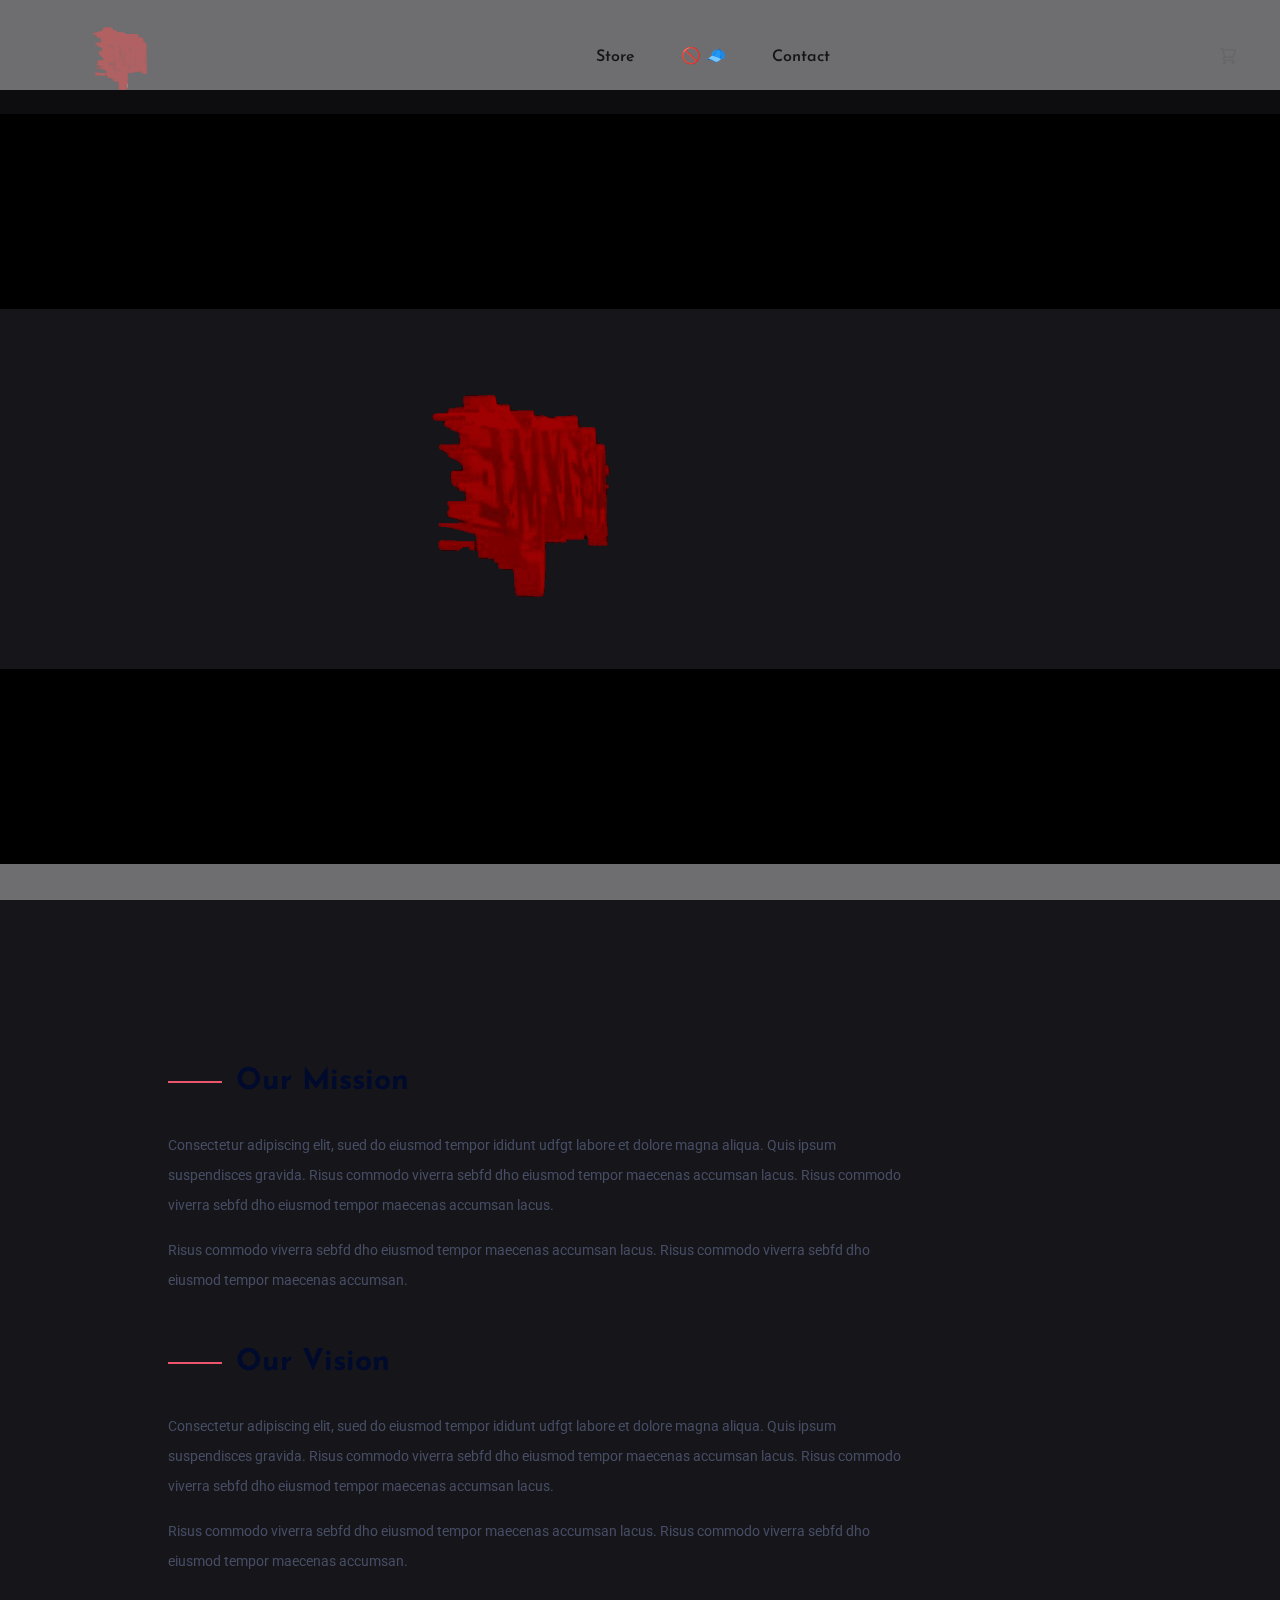
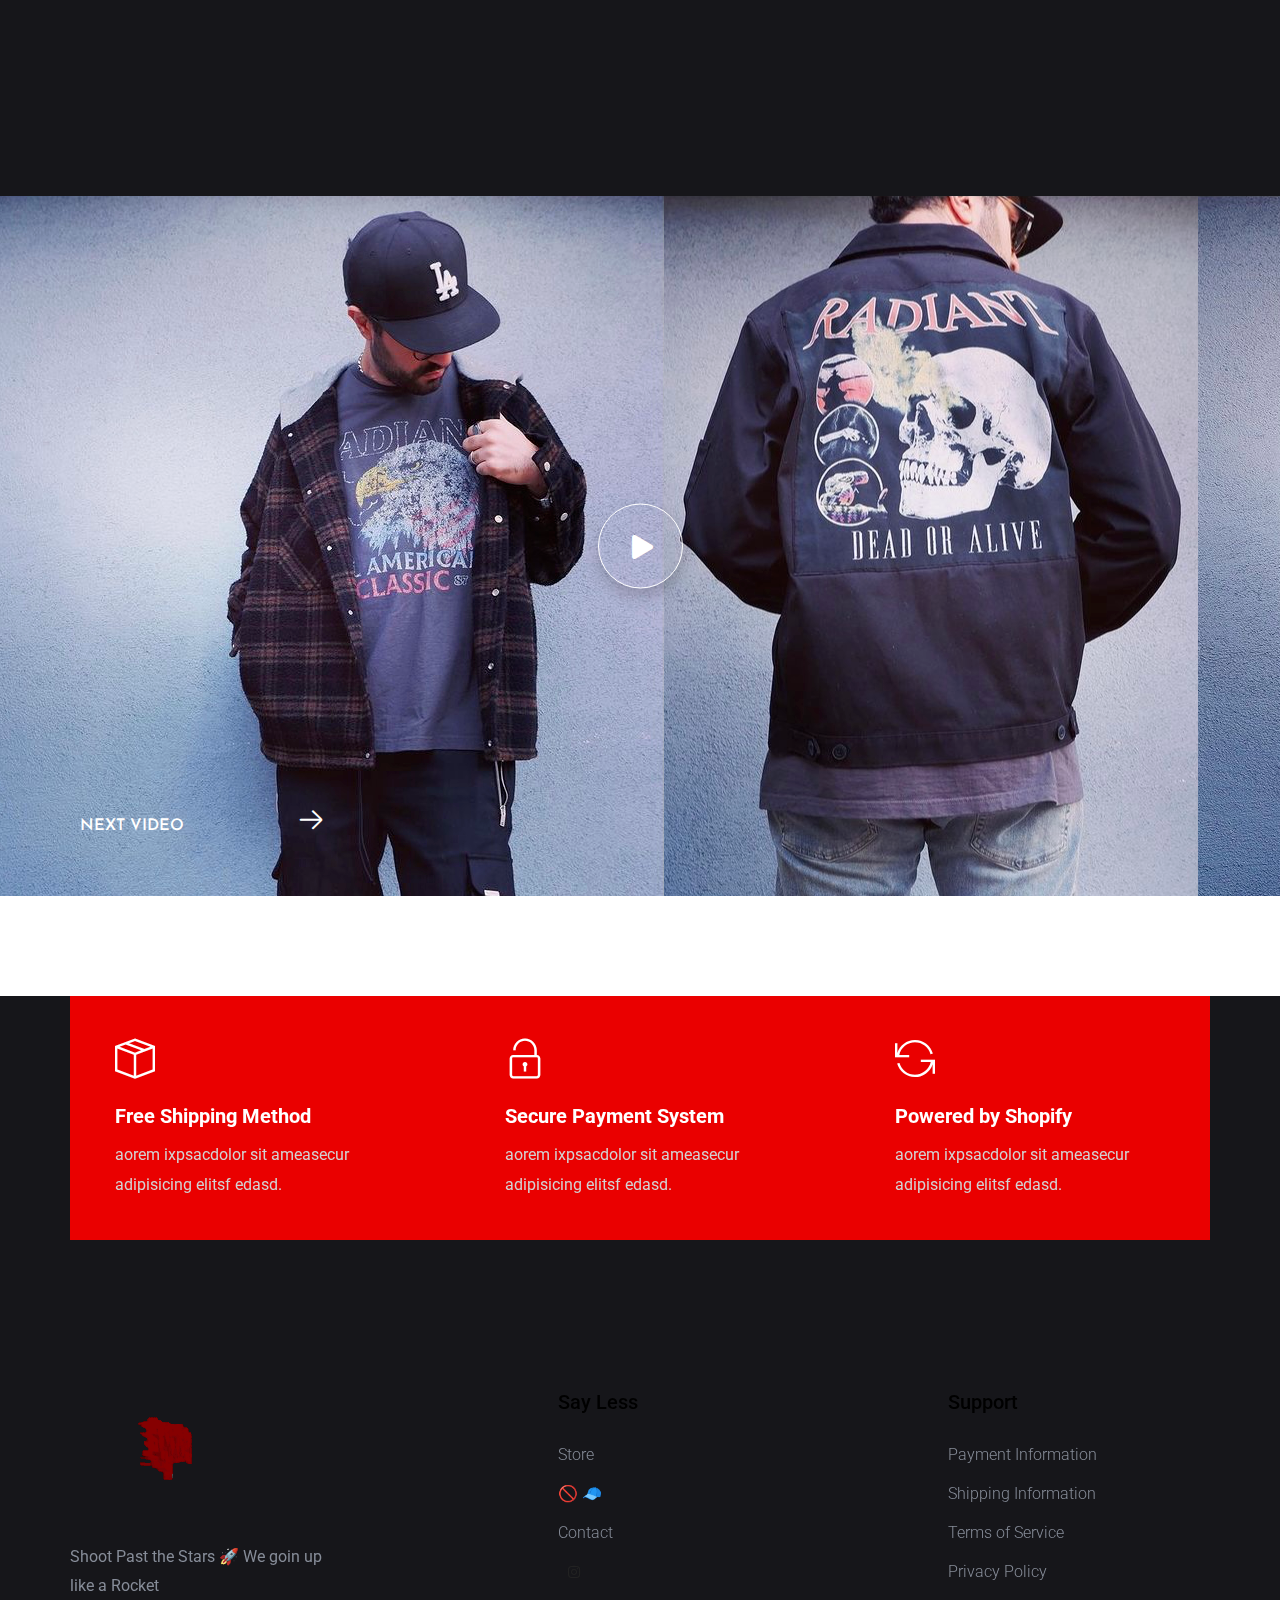
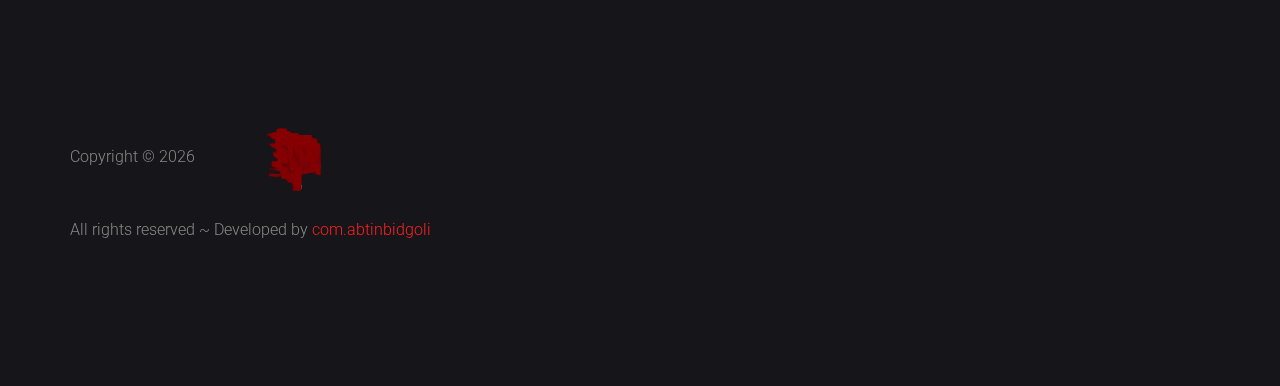
==== commit 95452f81: "Update about.html" ====
--- a/about.html
+++ b/about.html
@@ -384,7 +384,7 @@
                       alt="NoFayme 🚀 Shoot past the Stars 🚀 We goin up like a Rocket"
                   /></a>
                   <br />All rights reserved ~ Developed by
-                  <a href="https://abtinbidgoli.github.io/abe/" target="_blank"
+                  <a href="https://abtinbidgoli.com" target="_blank"
                     >com.abtinbidgoli</a
                   >
                 </p>
